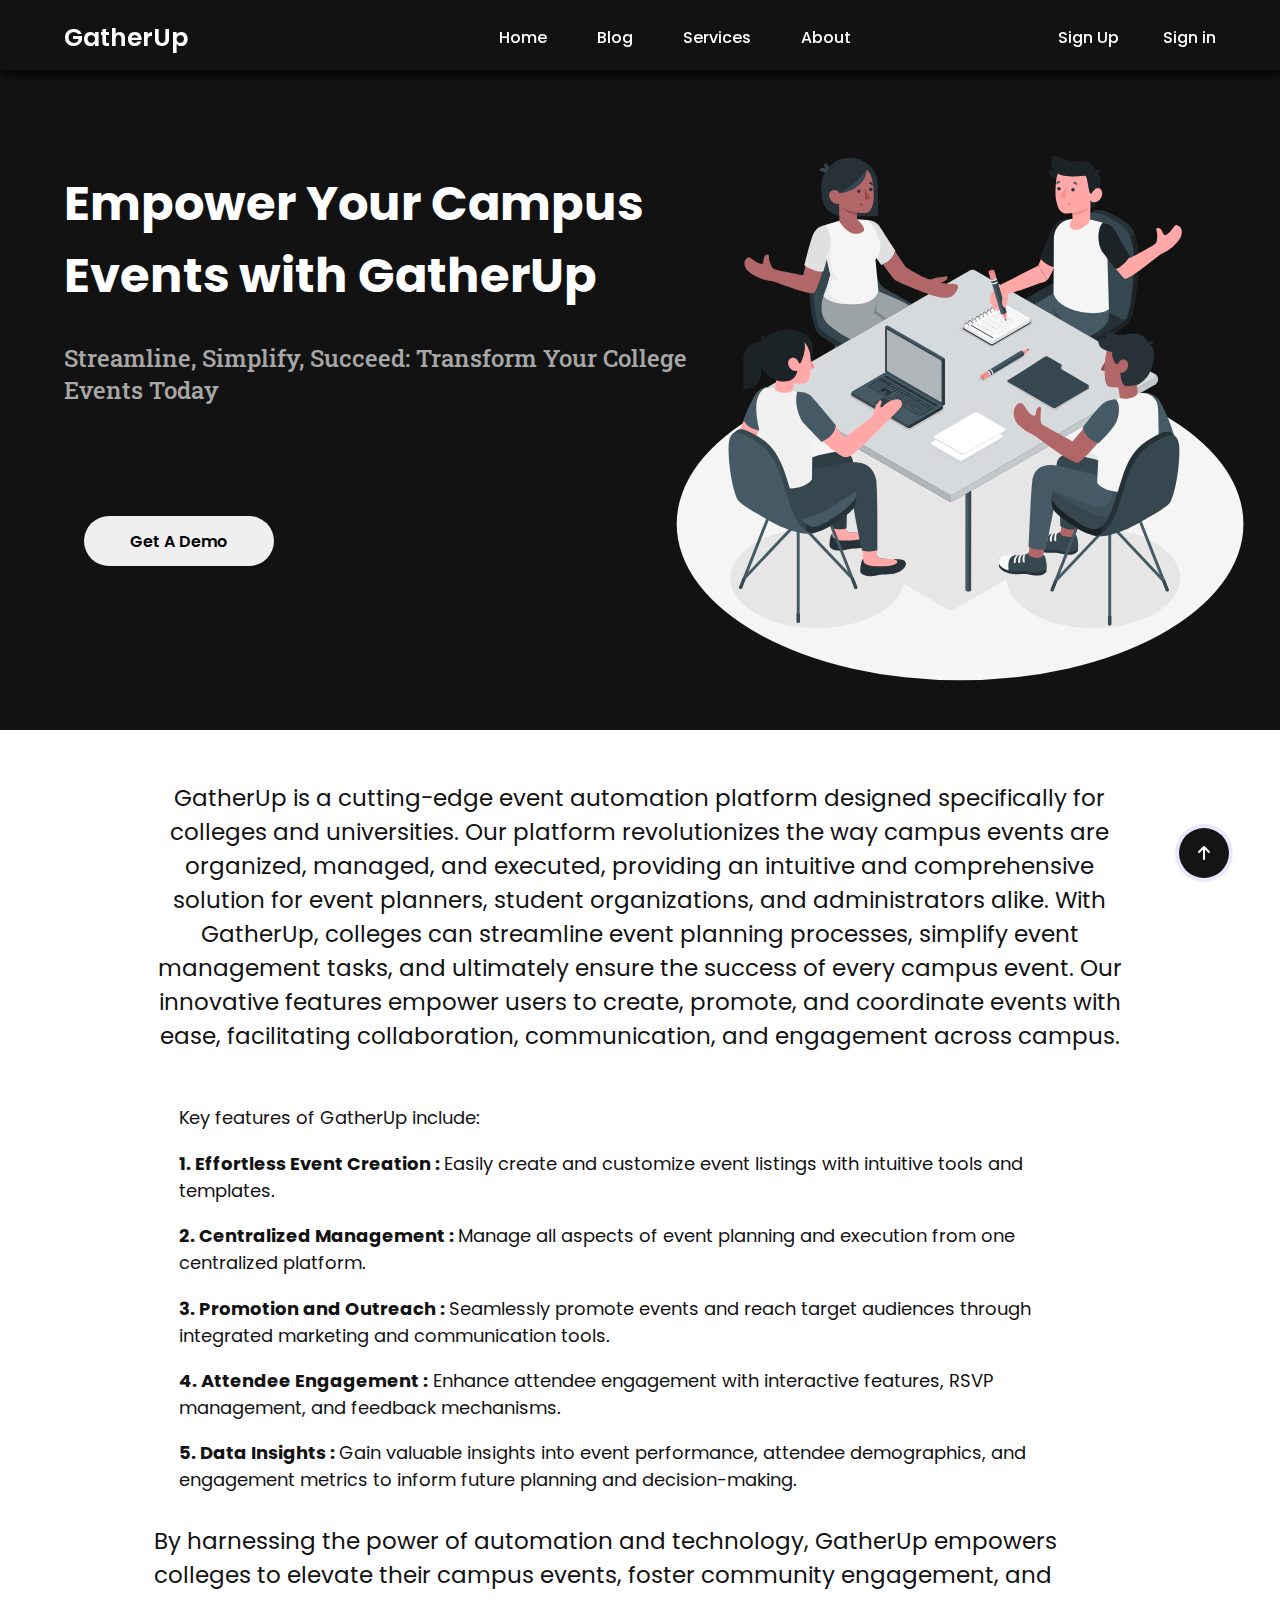
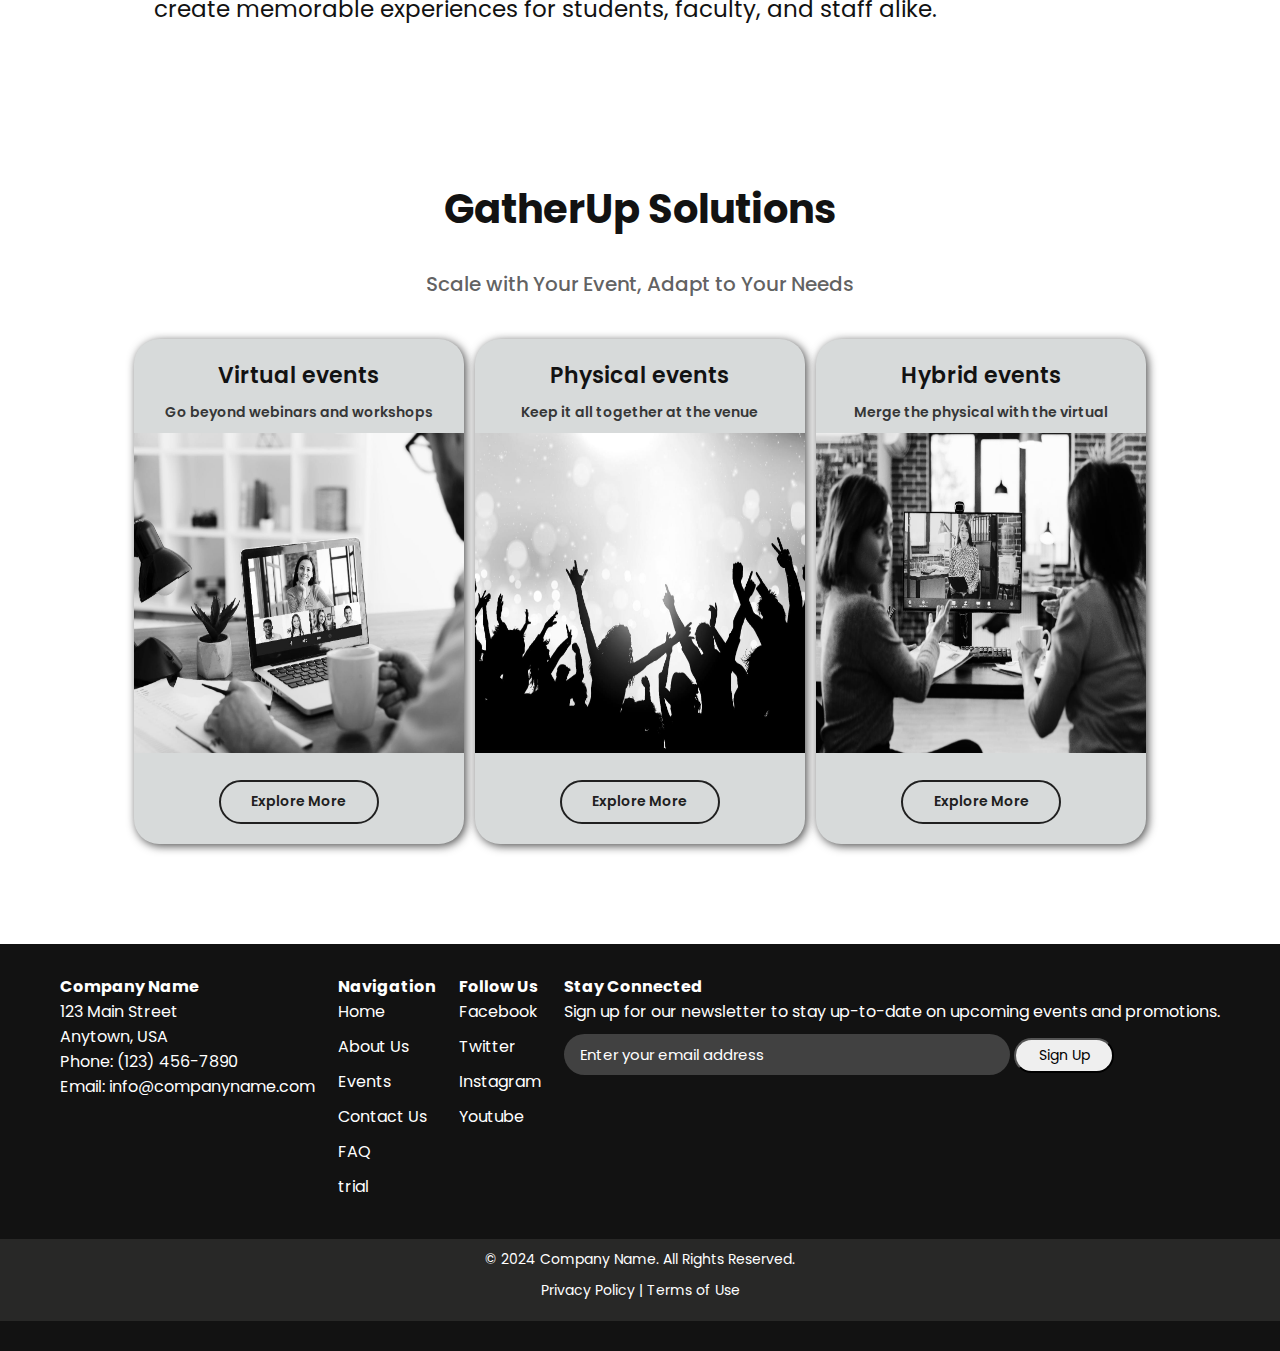
==== index.html @ 99adda95 "code" ====
<!DOCTYPE html>
<html lang="en">

<head>
    <meta charset="UTF-8">
    <meta http-equiv="X-UA-Compatible" content="IE=edge">
    <meta name="viewport" content="width=device-width, initial-scale=1.0">
    <link href='https://unpkg.com/boxicons@2.1.4/css/boxicons.min.css' rel='stylesheet'>
    <link rel="stylesheet" href="index.css">
    <title>GatherUp </title>

    <link rel="stylesheet" href="https://cdnjs.cloudflare.com/ajax/libs/font-awesome/6.5.2/css/all.min.css"
        integrity="sha512-SnH5WK+bZxgPHs44uWIX+LLJAJ9/2PkPKZ5QiAj6Ta86w+fsb2TkcmfRyVX3pBnMFcV7oQPJkl9QevSCWr3W6A=="
        crossorigin="anonymous" referrerpolicy="no-referrer" />

    <link rel="preconnect" href="https://fonts.googleapis.com">
    <link rel="preconnect" href="https://fonts.gstatic.com" crossorigin>
    <link href="https://fonts.googleapis.com/css2?family=Poetsen+One&display=swap" rel="stylesheet">
    <link rel="preconnect" href="https://fonts.googleapis.com">
    <link rel="preconnect" href="https://fonts.gstatic.com" crossorigin>
    <link href="https://fonts.googleapis.com/css2?family=Roboto+Slab:wght@100..900&display=swap" rel="stylesheet">
</head>

<body>
    <div class="wrapper">
        <nav class="nav">
            <div class="nav-logo">
                <p>GatherUp </p>
            </div>
            <div class="nav-menu" id="navMenu">
                <ul>
                    <li><a href="#" class="link">Home</a></li>
                    <li><a href="#" class="link">Blog</a></li>
                    <li><a href="#" class="link">Services</a></li>
                    <li><a href="#" class="link">About</a></li>

                    <li class="mob_li"> <a href="registraion.html" class="mob_li_a">Sign Up</a></li>
                    <li class="mob_li"><a href="signin.html" class="mob_li_a">Sign in</a></li>
                    <!-- <li class="mob_li logmobaft"><a href="" class="mob_li_a">Sign out</a></li> -->
                </ul>

            </div>
            <div class="nav-button logbf">

                <a href="registraion.html"><button class="btn" id="registerBtn harsh">Sign Up</button></a>
                <a href="signin.html"><button class="btn" id="registerBtn harsh">Sign in</button></a>
            </div>
            <div class=" logaft lap">
                <button class="Btnout">

                    <div class="sign"><svg viewBox="0 0 512 512">
                            <path
                                d="M377.9 105.9L500.7 228.7c7.2 7.2 11.3 17.1 11.3 27.3s-4.1 20.1-11.3 27.3L377.9 406.1c-6.4 6.4-15 9.9-24 9.9c-18.7 0-33.9-15.2-33.9-33.9l0-62.1-128 0c-17.7 0-32-14.3-32-32l0-64c0-17.7 14.3-32 32-32l128 0 0-62.1c0-18.7 15.2-33.9 33.9-33.9c9 0 17.6 3.6 24 9.9zM160 96L96 96c-17.7 0-32 14.3-32 32l0 256c0 17.7 14.3 32 32 32l64 0c17.7 0 32 14.3 32 32s-14.3 32-32 32l-64 0c-53 0-96-43-96-96L0 128C0 75 43 32 96 32l64 0c17.7 0 32 14.3 32 32s-14.3 32-32 32z">
                            </path>
                        </svg></div>

                    <div class="text">Logout</div>
                </button>

            </div>
            <div class="nav-menu-btn">
                <i class="bx bx-menu" onclick="myMenuFunction()"></i>
            </div>

        </nav>

        <div class="landing_page">
            <!-- <h1 class="headimg_main1"> GatherUp .</h1> -->
            <h2 class="headimg_main2">Empower Your Campus Events with GatherUp</h2>
            <p class="para_main">Streamline, Simplify, Succeed: Transform Your College Events Today</p>
            <a href="https://calendly.com/dixitharshraj512/30min"><button class="btn-hover color-8 "> Get A
                    Demo</button></a>
            <!-- <a href="contact.html"><button class="btn-hover2nd color-8 lap">Contact Us</button></a> -->
        </div>

        <div class="illustration">
            <!-- <img src="images\Work anniversary-rafiki.svg" alt="" width="640px"> -->
            <!-- <img src="images\Office management-bro.svg" alt="" width="540px"> -->
            <!-- <img src="images\Meeting2-amico.svg" alt=""> -->
             <svg class="animated" id="freepik_stories-meeting" xmlns="http://www.w3.org/2000/svg" viewBox="0 0 500 500" version="1.1" xmlns:xlink="http://www.w3.org/1999/xlink" xmlns:svgjs="http://svgjs.com/svgjs"><style>svg#freepik_stories-meeting:not(.animated) .animable {opacity: 0;}svg#freepik_stories-meeting.animated #freepik--Floor--inject-55 {animation: 1s 1 forwards cubic-bezier(.36,-0.01,.5,1.38) lightSpeedRight;animation-delay: 0s;}svg#freepik_stories-meeting.animated #freepik--Shadows--inject-55 {animation: 1s 1 forwards cubic-bezier(.36,-0.01,.5,1.38) lightSpeedLeft;animation-delay: 0s;}svg#freepik_stories-meeting.animated #freepik--Characters--inject-55 {animation: 1s 1 forwards cubic-bezier(.36,-0.01,.5,1.38) lightSpeedRight;animation-delay: 0s;}            @keyframes lightSpeedRight {              from {                transform: translate3d(50%, 0, 0) skewX(-20deg);                opacity: 0;              }              60% {                transform: skewX(10deg);                opacity: 1;              }              80% {                transform: skewX(-2deg);              }              to {                opacity: 1;                transform: translate3d(0, 0, 0);              }            }                    @keyframes lightSpeedLeft {              from {                transform: translate3d(-50%, 0, 0) skewX(20deg);                opacity: 0;              }              60% {                transform: skewX(-10deg);                opacity: 1;              }              80% {                transform: skewX(2deg);              }              to {                opacity: 1;                transform: translate3d(0, 0, 0);              }            }        </style><g id="freepik--Floor--inject-55" class="animable" style="transform-origin: 250.05px 342.43px;"><ellipse id="freepik--floor--inject-55" cx="250.05" cy="342.43" rx="236.13" ry="130.32" style="fill: rgb(245, 245, 245); transform-origin: 250.05px 342.43px;" class="animable"></ellipse></g><g id="freepik--Shadows--inject-55" class="animable" style="transform-origin: 246.105px 328.148px;"><ellipse id="freepik--Shadow--inject-55" cx="361.15" cy="387.49" rx="72.37" ry="41.78" style="fill: rgb(230, 230, 230); transform-origin: 361.15px 387.49px;" class="animable"></ellipse><ellipse id="freepik--shadow--inject-55" cx="131.06" cy="387.49" rx="72.37" ry="41.78" style="fill: rgb(230, 230, 230); transform-origin: 131.06px 387.49px;" class="animable"></ellipse><path id="freepik--shadow--inject-55" d="M90,327.15,240.4,414a4.68,4.68,0,0,0,4.19,0L413,316.82a1.28,1.28,0,0,0,0-2.42L262.54,227.52a4.66,4.66,0,0,0-4.18,0L90,324.73A1.28,1.28,0,0,0,90,327.15Z" style="fill: rgb(230, 230, 230); transform-origin: 251.5px 320.76px;" class="animable"></path></g><g id="freepik--Characters--inject-55" class="animable" style="transform-origin: 245.988px 231.407px;"><g id="freepik--character-4--inject-55" class="animable" style="transform-origin: 347.758px 155.656px;"><g id="freepik--Boy--inject-55" class="animable" style="transform-origin: 329.625px 178.207px;"><path d="M343.58,265.14a1.21,1.21,0,0,0,1.21-1.21v-77.4a1.21,1.21,0,1,0-2.41,0v77.4A1.21,1.21,0,0,0,343.58,265.14Z" style="fill: rgb(69, 90, 100); transform-origin: 343.585px 225.175px;" id="elazxbsn7rw6" class="animable"></path><path d="M295.69,237a1.21,1.21,0,0,0,1.12-.76l23.74-60.08a1.2,1.2,0,1,0-2.24-.88l-23.74,60.08a1.21,1.21,0,0,0,.68,1.56A1.32,1.32,0,0,0,295.69,237Z" style="fill: rgb(69, 90, 100); transform-origin: 307.562px 205.756px;" id="elj5t6dj3sth" class="animable"></path><path d="M298.54,229.75a1.22,1.22,0,0,0,.88-.38l44.16-46.74,44.09,46.54a1.19,1.19,0,0,0,1.7.05,1.21,1.21,0,0,0,.05-1.7l-45-47.47a1.22,1.22,0,0,0-.88-.37h0a1.18,1.18,0,0,0-.87.37l-45,47.67a1.21,1.21,0,0,0,.87,2Z" style="fill: rgb(69, 90, 100); transform-origin: 343.56px 204.715px;" id="elky1923tlbq7" class="animable"></path><path d="M391.47,237a1.32,1.32,0,0,0,.44-.08,1.2,1.2,0,0,0,.68-1.56l-23.73-60.08a1.2,1.2,0,1,0-2.24.88l23.73,60.08A1.21,1.21,0,0,0,391.47,237Z" style="fill: rgb(69, 90, 100); transform-origin: 379.605px 205.758px;" id="elbvixs7ues1q" class="animable"></path><path d="M297.33,227.89l-3.14,8.28a.76.76,0,0,0,0,.21v.15a1,1,0,0,0,.47.53,2.14,2.14,0,0,0,1.91,0,.88.88,0,0,0,.38-.39v0l0-.11,2.91-7.77Z" style="fill: rgb(55, 71, 79); transform-origin: 297.021px 232.587px;" id="eltzju0zbjk9" class="animable"></path><path d="M389.84,227.89l3.13,8.28a.76.76,0,0,1,0,.21.38.38,0,0,1,0,.15,1,1,0,0,1-.47.53,2.14,2.14,0,0,1-1.91,0,.85.85,0,0,1-.37-.39v0l0-.11-2.91-7.77Z" style="fill: rgb(55, 71, 79); transform-origin: 390.144px 232.587px;" id="ely52tvaosvxn" class="animable"></path><path d="M342.19,257.94v6.85a.71.71,0,0,0,.41.57,2.18,2.18,0,0,0,2,0,.71.71,0,0,0,.41-.57v-6.85A2.92,2.92,0,0,0,342.19,257.94Z" style="fill: rgb(55, 71, 79); transform-origin: 343.6px 261.59px;" id="elmxd1rcgs7v8" class="animable"></path><path d="M289.75,167.45c0-2.15,1.89-4.45,5.89-7,7.38-4.79,28.86-16.78,39.18-22.5a.12.12,0,0,1,.09-.09c7.95-4.82,10.36-25.4,15.86-42.85,1.87-6,4.17-9.31,6.89-10.89.65-.38,3-1.69,3.56-2,5.4-3.23,12.48.65,21.3,5.48C390.65,92,397,97.69,398.27,112.8c.78,9.2,0,26.77-1.83,40.1v0c-2.71,22.26-6,22.3-10.85,26-8.3,6.41-27,15.42-34.85,18.52-14.29,5.62-26-3-34.66-7.34a202.43,202.43,0,0,1-23-13.66c-2.18-1.58-3.31-3.18-3.28-4.86C289.77,170.89,289.75,168.15,289.75,167.45Z" style="fill: rgb(55, 71, 79); transform-origin: 344.16px 140.099px;" id="el0fq897b5gmr7" class="animable"></path><g id="eltx9dycazjj9"><path d="M289.75,167.45c0-2.15,1.89-4.45,5.89-7,7.38-4.79,28.86-16.78,39.18-22.5a.12.12,0,0,1,.09-.09c7.95-4.82,10.36-25.4,15.86-42.85,1.87-6,4.17-9.31,6.89-10.89.65-.38,3-1.69,3.56-2,5.4-3.23,12.48.65,21.3,5.48C390.65,92,397,97.69,398.27,112.8c.78,9.2,0,26.77-1.83,40.1v0c-2.71,22.26-6,22.3-10.85,26-8.3,6.41-27,15.42-34.85,18.52-14.29,5.62-26-3-34.66-7.34a202.43,202.43,0,0,1-23-13.66c-2.18-1.58-3.31-3.18-3.28-4.86C289.77,170.89,289.75,168.15,289.75,167.45Z" style="opacity: 0.5; transform-origin: 344.16px 140.099px;" class="animable"></path></g><path d="M316.09,185.94a202.43,202.43,0,0,1-23-13.66c-5-3.59-4.5-7.27,2.6-11.87,9.85-6.4,44.85-25.64,44.85-25.64s50.79,30,48.61,35.51-28.45,19.1-38.35,23C336.46,198.9,324.79,190.24,316.09,185.94Z" style="fill: rgb(55, 71, 79); transform-origin: 339.498px 164.944px;" id="elb2kj4dbxeow" class="animable"></path><g id="eluvkxojl1vkk"><g style="opacity: 0.3; transform-origin: 339.498px 164.944px;" class="animable"><path d="M316.09,185.94a202.43,202.43,0,0,1-23-13.66c-5-3.59-4.5-7.27,2.6-11.87,9.85-6.4,44.85-25.64,44.85-25.64s50.79,30,48.61,35.51-28.45,19.1-38.35,23C336.46,198.9,324.79,190.24,316.09,185.94Z" id="elk3fvan8csn8" class="animable" style="transform-origin: 339.498px 164.944px;"></path></g></g><path d="M358,83.89c5.34-2.8,12.29,1,20.89,5.72,5.5,3,10.19,6.59,13,13.29l3.63-2.1c-2.85-6.67-7.53-10.24-13-13.25-8.82-4.83-15.9-8.71-21.3-5.48Z" style="fill: rgb(55, 71, 79); transform-origin: 376.76px 91.8919px;" id="elhs3wp57u99j" class="animable"></path><g id="els09fukevqp"><path d="M358,83.89c5.34-2.8,12.29,1,20.89,5.72,5.5,3,10.19,6.59,13,13.29l3.63-2.1c-2.85-6.67-7.53-10.24-13-13.25-8.82-4.83-15.9-8.71-21.3-5.48Z" style="opacity: 0.3; transform-origin: 376.76px 91.8919px;" class="animable"></path></g><path d="M378.87,89.61c-13.2-7.22-22.52-12.36-28.1,5.36-5.5,17.45-7.91,38-15.86,42.85,0,0-2.42.21,17.34,15.14,6.29,4.75,13.92,8.64,18.93,11.63,9.82,5.85,15.77,8.2,16.72,7.42,5.19-4.31,8-42,6.72-57.15S387,94.06,378.87,89.61Z" style="fill: rgb(55, 71, 79); transform-origin: 364.872px 127.546px;" id="el8c9iemmaz7o" class="animable"></path><rect x="312.26" y="245.22" width="9.45" height="16.17" style="fill: rgb(255, 168, 167); transform-origin: 316.985px 253.305px;" id="elsvq2tzk3uf" class="animable"></rect><polygon points="295.68 249.77 286.23 250.09 285.76 232.98 295.2 232.65 295.68 249.77" style="fill: rgb(255, 168, 167); transform-origin: 290.72px 241.37px;" id="el4vyo6cvu9ad" class="animable"></polygon><path d="M286.13,247.18c-.49,0-.89.71-2,1.88-1.31,1.42-4.23,2.9-6.34,3.95-3.54,1.77-12.8,4.15-15.91,5.55-2,.88-1.46,3.9,1.3,5.6,2.05,1.26,8.6,2.49,14.43,1.18,3.17-.71,8-2.91,10.37-3.28,2.58-.41,7.35-.91,9.28-2.24s1.16-4.17.61-6.61c-.6-2.67-1.45-6.75-2.33-6.57l0,.84c-1.14,1.72-6.92,2.43-9.42,1.16Z" style="fill: rgb(38, 50, 56); transform-origin: 279.587px 256.268px;" id="elksgaqcgg2zl" class="animable"></path><path d="M312.26,256.81c-.5,0-.9.71-2,1.88-1.31,1.42-4.23,2.9-6.34,3.95-3.54,1.77-12.8,4.15-15.91,5.55-1.95.88-1.46,3.9,1.3,5.6,2.05,1.26,8.6,2.49,14.43,1.18,3.17-.71,8-2.91,10.37-3.28,2.58-.41,7.35-.91,9.28-2.24s1.16-4.17.61-6.61c-.59-2.67-1.45-6.75-2.33-6.56l0,.83c-1.14,1.72-6.92,2.43-9.41,1.16Z" style="fill: rgb(38, 50, 56); transform-origin: 305.728px 265.902px;" id="els1v3ft14e69" class="animable"></path><path d="M374.14,163.41c.54,11.38-.79,14.86-19.7,24.6-9.42,4.85-25.86,13.42-25.86,13.42s.73,3.66.83,14.12c.09,9.21-7.19,37.76-7.19,37.76s-7.69,4-10.78,0c0,0-.11-21.05,0-32.72.17-18.56-.8-23.59,0-27,.57-2.4,19.14-18.69,19.14-18.69l5-3.15-30.93,19.66s-.63,9-1.52,14.63C301,219.24,295.68,241,295.68,241s-6.88,3.08-10.29.42c0,0-.71-53.33-.71-57.81,0-6.81,10.94-14.47,35.95-29.25,5.33-3.15,12.45-6.63,12.45-6.63Z" style="fill: rgb(69, 90, 100); transform-origin: 329.455px 201.409px;" id="elxxghdajf7a" class="animable"></path><path d="M335.54,171.77S331,169.52,327,161a21.65,21.65,0,0,0,2.77,8.75c1.8,2.82-25.16,21.69-25.16,21.69Z" style="fill: rgb(55, 71, 79); transform-origin: 320.075px 176.22px;" id="el8jn8i3g5rrj" class="animable"></path></g><path d="M326.86,99c-2.54,5.38-11.49,28.05-11.49,28.05l7.27,12.33c2.72-2.26,10.22-20.77,11.14-22.2,2.47-3.84,6.86-28.52,6.86-28.52C331.4,89,329.44,93.52,326.86,99Z" style="fill: rgb(255, 168, 167); transform-origin: 328.005px 114.02px;" id="el2qmpjn6wosd" class="animable"></path><path d="M349.23,89.87a14.47,14.47,0,0,0-5.45-1.51c-8-1-12.72,1.53-15.55,6.08-3.77,6.07-11.3,26.42-11.3,26.42s4.57,7,13.21,8l13.38-23.08Z" style="fill: rgb(55, 71, 79); transform-origin: 333.08px 108.502px;" id="elzsuhwom9kk" class="animable"></path><g id="el3kemaamvgbe"><g style="opacity: 0.5; transform-origin: 333.08px 108.502px;" class="animable"><path d="M349.23,89.87a14.47,14.47,0,0,0-5.45-1.51c-8-1-12.72,1.53-15.55,6.08-3.77,6.07-11.3,26.42-11.3,26.42s4.57,7,13.21,8l13.38-23.08Z" id="elrz87ipmn6j9" class="animable" style="transform-origin: 333.08px 108.502px;"></path></g></g><path d="M358.54,88.8c1.11.27,10.32,2.42,14.38,3.8v31.11l1.22,39.7c-6.7,7.29-42,2.69-46.13-12.8,0,0,.22-37.76.22-45.2s4.14-16.38,15.55-17Z" style="fill: rgb(245, 245, 245); transform-origin: 351.075px 127.601px;" id="elr8ndgshij7t" class="animable"></path><path d="M366,52.19a4.9,4.9,0,0,0-2.63-1.41l3.43-1.85a2.76,2.76,0,0,0-3.8-1.25,3,3,0,0,0-1.28,3.79l-1.2,13.33-1.13-.11-.47,7.75-.13,6.45c3.11-.08,5.43-3.13,7.21-13.55C367.4,57.47,367.77,54,366,52.19Z" style="fill: rgb(55, 71, 79); transform-origin: 362.991px 63.1208px;" id="elz6xsbfp4kd" class="animable"></path><g id="eltk1vxs2y5o9"><path d="M366,52.19a4.9,4.9,0,0,0-2.63-1.41l3.43-1.85a2.76,2.76,0,0,0-3.8-1.25,3,3,0,0,0-1.28,3.79l-1.2,13.33-1.13-.11-.47,7.75-.13,6.45c3.11-.08,5.43-3.13,7.21-13.55C367.4,57.47,367.77,54,366,52.19Z" style="opacity: 0.5; transform-origin: 362.991px 63.1208px;" class="animable"></path></g><path d="M325.65,47.72c-1.71-1-2.16,1-1.22,2.66a8,8,0,0,0,6.49,4.32c.05-.24,1.6-4.36,1.6-4.36l-3.37-1.9A8.69,8.69,0,0,1,325.65,47.72Z" style="fill: rgb(55, 71, 79); transform-origin: 328.234px 51.0759px;" id="elx9a7no00ybg" class="animable"></path><g id="elmyeyx2hl1s"><path d="M325.65,47.72c-1.71-1-2.16,1-1.22,2.66a8,8,0,0,0,6.49,4.32c.05-.24,1.6-4.36,1.6-4.36l-3.37-1.9A8.69,8.69,0,0,1,325.65,47.72Z" style="opacity: 0.5; transform-origin: 328.234px 51.0759px;" class="animable"></path></g><path d="M359.13,66c.83.5,2-1.1,3-2.17s4.36-2.53,6,1-1.47,8.31-4.1,9.14c-4.54,1.42-5.22-1.49-5.22-1.49l-.34,16.36s-3,7.26-11,8.35-6.39-5.54-3.75-8.79l0-5a28.71,28.71,0,0,1-6.12.31c-3.33-.52-5.43-3.15-6.44-6.76-1.62-5.79-2.24-10.47-.86-21.88,1.51-12.49,16-12.62,23.89-7.68S359.13,66,359.13,66Z" style="fill: rgb(255, 168, 167); transform-origin: 349.062px 70.8321px;" id="elaytqxi3oqao" class="animable"></path><path d="M359.13,67.38c.42,0,2-2.63,3-3.57,1.43-1.3-.42-13.1-.42-13.1s1.45-4.47-1.38-7.44-8.31-2.47-12.32-2.61a36,36,0,0,1-14.34-2.88c-5.69-2.47-6.12-2.76-6.82-.26s-1,8.22,2.42,12.06l2.83,1s1.53,1.36,6.84,2,13.58-.12,14.71-.28c1.54-.21,1.87,1.29,2.7,5.36C357.12,61.28,357.73,67.35,359.13,67.38Z" style="fill: rgb(55, 71, 79); transform-origin: 344.538px 51.5803px;" id="elf47ksiyfbq" class="animable"></path><g id="elut0a2dus3ff"><path d="M359.13,67.38c.42,0,2-2.63,3-3.57,1.43-1.3-.42-13.1-.42-13.1s1.45-4.47-1.38-7.44-8.31-2.47-12.32-2.61a36,36,0,0,1-14.34-2.88c-5.69-2.47-6.12-2.76-6.82-.26s-1,8.22,2.42,12.06l2.83,1s1.53,1.36,6.84,2,13.58-.12,14.71-.28c1.54-.21,1.87,1.29,2.7,5.36C357.12,61.28,357.73,67.35,359.13,67.38Z" style="opacity: 0.5; transform-origin: 344.538px 51.5803px;" class="animable"></path></g><path d="M343.8,83.39s7.44-1.5,10-2.89a8.55,8.55,0,0,0,3.6-3.56,11.81,11.81,0,0,1-2,4.2c-1.91,2.43-11.6,4.23-11.6,4.23Z" style="fill: rgb(242, 143, 143); transform-origin: 350.6px 81.155px;" id="elk4hjnir3iw" class="animable"></path><path d="M342.67,64.05a1.49,1.49,0,1,0,1.49-1.55A1.52,1.52,0,0,0,342.67,64.05Z" style="fill: rgb(38, 50, 56); transform-origin: 344.159px 63.99px;" id="elk0jotblh1" class="animable"></path><path d="M344.25,58.42l3.19,1.76a1.91,1.91,0,0,0-.74-2.54A1.78,1.78,0,0,0,344.25,58.42Z" style="fill: rgb(69, 90, 100); transform-origin: 345.954px 58.8015px;" id="elm56fzbo2nhd" class="animable"></path><path d="M342.47,74.35l-3.41,1.28a1.79,1.79,0,0,0,2.32,1.13A1.91,1.91,0,0,0,342.47,74.35Z" style="fill: rgb(242, 143, 143); transform-origin: 340.82px 75.6098px;" id="elaxnzpgz2547" class="animable"></path><path d="M330.69,59.66l2.91-2.24a1.76,1.76,0,0,0-2.53-.39A1.94,1.94,0,0,0,330.69,59.66Z" style="fill: rgb(69, 90, 100); transform-origin: 331.97px 58.1595px;" id="elfqj19dtjba6" class="animable"></path><path d="M331,63.14a1.49,1.49,0,1,0,1.49-1.55A1.52,1.52,0,0,0,331,63.14Z" style="fill: rgb(38, 50, 56); transform-origin: 332.489px 63.08px;" id="eltv3p3mi5wyc" class="animable"></path><polygon points="338.36 62.21 337.87 71.18 333.19 69.58 338.36 62.21" style="fill: rgb(242, 143, 143); transform-origin: 335.775px 66.695px;" id="elj36vj7eppv9" class="animable"></polygon><path d="M369.55,91.93s5.94,1,8.67,6.42c1.64,3.23,7,11.65,10.34,17.32l3.1,5.31S412,110.2,413.13,108.79s1.07-4.27,1.24-5.81c.29-2.57-.65-4.79-.79-5.71-.28-2,2.56-1.52,3.46-.74a8.51,8.51,0,0,1,1.46,2.12c.44.74,1.27,3.13,2.11,3.28.66.12,2-.82,2.51-1.23,2.24-1.68,3.62-4,5.33-6.16a3.15,3.15,0,0,1,1.23-1.07,3,3,0,0,1,2.5.66A5.73,5.73,0,0,1,434,95.76a5.19,5.19,0,0,1,.62,1.63c.89,3.89-1.08,7.18-3.44,10.12a35.42,35.42,0,0,1-8.32,7.36c-1.85,1.21-4.3,2.28-6.39,3.42S390.23,140,387,137.87c-1.3-.89-5.3-5.88-9.17-10.59a71,71,0,0,1-6.95-10C362.13,109.49,369.55,91.93,369.55,91.93Z" style="fill: rgb(255, 168, 167); transform-origin: 400.726px 114.977px;" id="el4skiqmfawzn" class="animable"></path><path d="M368.14,114.92c-4.75-9.34-2.48-20.31.89-23.48,8.57,1.47,9.63,5.87,14,13.54,6.32,11.14,8.78,14.51,8.78,14.51-2.14,2.86-8.33,10.16-12.51,10.39Z" style="fill: rgb(55, 71, 79); transform-origin: 378.62px 110.66px;" id="elj2hxat2qbxp" class="animable"></path><g id="elzyyb51n8v7c"><g style="opacity: 0.5; transform-origin: 378.62px 110.66px;" class="animable"><path d="M368.14,114.92c-4.75-9.34-2.48-20.31.89-23.48,8.57,1.47,9.63,5.87,14,13.54,6.32,11.14,8.78,14.51,8.78,14.51-2.14,2.86-8.33,10.16-12.51,10.39Z" id="eleiequfq09k" class="animable" style="transform-origin: 378.62px 110.66px;"></path></g></g></g><g id="freepik--character-3--inject-55" class="animable" style="transform-origin: 155.06px 155.895px;"><g id="freepik--Girl--inject-55" class="animable" style="transform-origin: 181.6px 181.902px;"><path d="M178.37,265.6a1.21,1.21,0,0,1-1.2-1.21V187a1.21,1.21,0,0,1,2.41,0v77.4A1.21,1.21,0,0,1,178.37,265.6Z" style="fill: rgb(69, 90, 100); transform-origin: 178.375px 225.75px;" id="elgdawcaxzigi" class="animable"></path><path d="M226.27,237.42a1.19,1.19,0,0,1-1.12-.76l-23.74-60.07a1.21,1.21,0,1,1,2.24-.89l23.73,60.08a1.19,1.19,0,0,1-.67,1.56A1.17,1.17,0,0,1,226.27,237.42Z" style="fill: rgb(69, 90, 100); transform-origin: 214.374px 206.127px;" id="el77vpvfhxvtd" class="animable"></path><path d="M223.41,230.21a1.2,1.2,0,0,1-.87-.38l-44.17-46.74-44.08,46.54a1.2,1.2,0,0,1-1.75-1.65l45-47.47a1.19,1.19,0,0,1,.87-.37h0a1.17,1.17,0,0,1,.87.38l45,47.66a1.21,1.21,0,0,1-.88,2Z" style="fill: rgb(69, 90, 100); transform-origin: 178.393px 205.175px;" id="eljix91lg1wg" class="animable"></path><path d="M130.48,237.42a1.17,1.17,0,0,1-.44-.08,1.2,1.2,0,0,1-.68-1.56L153.1,175.7a1.21,1.21,0,1,1,2.24.89L131.6,236.66A1.19,1.19,0,0,1,130.48,237.42Z" style="fill: rgb(69, 90, 100); transform-origin: 142.373px 206.127px;" id="elb28fpbrn5tq" class="animable"></path><path d="M224.63,228.35l3.14,8.28a.78.78,0,0,1,0,.22V237a1.05,1.05,0,0,1-.48.52,2.14,2.14,0,0,1-1.91,0,.9.9,0,0,1-.37-.39v0l0-.11-2.91-7.76Z" style="fill: rgb(55, 71, 79); transform-origin: 224.939px 233.047px;" id="el5d1mk1504nv" class="animable"></path><path d="M132.12,228.35,129,236.63a.78.78,0,0,0,0,.22V237a1.05,1.05,0,0,0,.48.52,2.14,2.14,0,0,0,1.91,0,.9.9,0,0,0,.37-.39v0l0-.11,2.91-7.76Z" style="fill: rgb(55, 71, 79); transform-origin: 131.831px 233.047px;" id="ely64ufykt0s" class="animable"></path><path d="M179.76,258.4v6.85a.69.69,0,0,1-.4.57,2.2,2.2,0,0,1-2,0,.69.69,0,0,1-.4-.57V258.4A3,3,0,0,1,179.76,258.4Z" style="fill: rgb(55, 71, 79); transform-origin: 178.36px 262.057px;" id="eli69i81l45i9" class="animable"></path><path d="M232.2,175.77c0-2.15-1.89-4.45-5.88-7-7.38-4.79-28.86-16.78-39.19-22.5a.11.11,0,0,0-.08-.09c-8-4.82-10.36-25.4-15.86-42.85-1.88-6-4.17-9.31-6.9-10.9-.64-.37-3-1.68-3.55-2-5.4-3.23-12.48.65-21.3,5.48-8.13,4.45-14.48,10.14-15.76,25.25-.77,9.2,0,26.77,1.84,40.1v0c2.71,22.26,6,22.3,10.85,26,8.29,6.41,27,15.42,34.85,18.52,14.28,5.62,26-3,34.65-7.34a202.74,202.74,0,0,0,23.06-13.66c2.18-1.58,3.3-3.18,3.28-4.86C232.19,179.21,232.21,176.47,232.2,175.77Z" style="fill: rgb(38, 50, 56); transform-origin: 177.797px 148.434px;" id="el6gsr5u572f7" class="animable"></path><path d="M205.86,194.26a202.74,202.74,0,0,0,23.06-13.66c5-3.59,4.49-7.27-2.6-11.87-9.86-6.4-44.86-25.64-44.86-25.64s-50.79,30-48.6,35.51,28.45,19.1,38.35,23C185.49,207.22,197.17,198.55,205.86,194.26Z" style="fill: rgb(55, 71, 79); transform-origin: 182.51px 173.264px;" id="el8xj0auynyzm" class="animable"></path><path d="M164,92.21c-5.35-2.8-12.3,1-20.89,5.72-5.5,3-10.2,6.59-13.05,13.28l-3.62-2.09c2.85-6.67,7.53-10.24,13-13.25,8.82-4.83,15.9-8.71,21.3-5.48Z" style="fill: rgb(69, 90, 100); transform-origin: 145.22px 100.207px;" id="el5hm9b0mmve7" class="animable"></path><path d="M143.09,97.93c13.2-7.22,22.51-12.36,28.1,5.36,5.5,17.45,7.91,38,15.86,42.85,0,0,2.42.21-17.34,15.14-6.29,4.75-13.92,8.64-18.93,11.63-9.82,5.85-15.78,8.2-16.72,7.42-5.19-4.31-8-42-6.72-57.15S135,102.38,143.09,97.93Z" style="fill: rgb(55, 71, 79); transform-origin: 157.088px 135.866px;" id="el3t2nrmtqy3" class="animable"></path><path d="M193.63,222.15c-.78.67-1.68,1.45-1.68,2.39a9.46,9.46,0,0,0,2,5.55c1.73,2.32,2.6,6.48,2.68,9.26s-.38,9.79,2.81,12.89,11.47,5.35,12,.25-7.53-25.71-7.53-25.71Z" style="fill: rgb(38, 50, 56); transform-origin: 201.708px 238.829px;" id="eliob9he9ckj" class="animable"></path><path d="M198,225.91a75,75,0,0,1,2.28,11.29c.44,4.17,1.35,7.18,3.32,8.49s5.11,1.44,4.22-1.46-3.89-17.45-3.89-17.45Z" style="fill: rgb(154, 74, 77); transform-origin: 202.988px 236.245px;" id="elvsl5z3k7ik" class="animable"></path><path d="M182.12,148.65s18.76,7.09,26.37,12.23,11.57,8.73,12.81,12.38c1.32,3.86.56,9.11-4.07,22.79-1,3-6.85,21.88-6.85,21.88l-13.64-32L174,168.88Z" style="fill: rgb(55, 71, 79); transform-origin: 197.94px 183.29px;" id="eluju4eubatr" class="animable"></path><g id="el4b3kcbmnq1"><path d="M182.12,148.65s18.76,7.09,26.37,12.23,11.57,8.73,12.81,12.38c1.32,3.86.56,9.11-4.07,22.79-1,3-6.85,21.88-6.85,21.88l-13.64-32L174,168.88Z" style="fill: rgb(255, 255, 255); opacity: 0.5; transform-origin: 197.94px 183.29px;" class="animable"></path></g><path d="M210,252.74c-.73.38-.81,2.07-.87,3.31s-1.12,2.78.48,4.87,4.61,2.57,6.79,5.42,3.57,6.92,10.27,8,11.62-1.42,12.75-3.46-.09-3.85-4.46-6c-4.63-2.32-6-3-6-3Z" style="fill: rgb(38, 50, 56); transform-origin: 224.274px 263.67px;" id="elits56n127gc" class="animable"></path><path d="M216.39,238.73s3.7,8.67,5.87,12.62,3.57,6.5,7.18,9.9c.79.74,2.54,2.09,3.18,2.69a1.27,1.27,0,0,1,.07,2c-1.3,1.52-7.34,2.46-11,.26s-5.64-5.6-7.89-7.45c-1.12-.92-2.17-1.81-2.95-2.46a2.77,2.77,0,0,1-1-2.56c0-.27.09-.59.14-1,.27-2-3.15-9.81-3.15-9.81Z" style="fill: rgb(177, 102, 104); transform-origin: 219.992px 253.115px;" id="elywcm4cgitpt" class="animable"></path><path d="M136.36,152.23c-2.64,7.68-3.07,17.53,3.95,24,4.67,4.29,15,11.08,23.1,14.81s20.41,9.9,22.81,10.68,2.77,2.15,2.9,6.55,2.36,11.41,8.13,19.88c6.1,8.94,9.63,14.8,9.63,14.8a10.2,10.2,0,0,0,10-3.54s-11.22-46.54-13.75-52.06S178,166.13,178,166.13a178,178,0,0,0,4.14-17.48Z" style="fill: rgb(55, 71, 79); transform-origin: 175.734px 195.908px;" id="eltnsuklug2fh" class="animable"></path><g id="el1ymh2b4jhzv"><path d="M136.36,152.23c-2.64,7.68-3.07,17.53,3.95,24,4.67,4.29,15,11.08,23.1,14.81s20.41,9.9,22.81,10.68,2.77,2.15,2.9,6.55,2.36,11.41,8.13,19.88c6.1,8.94,9.63,14.8,9.63,14.8a10.2,10.2,0,0,0,10-3.54s-11.22-46.54-13.75-52.06S178,166.13,178,166.13a178,178,0,0,0,4.14-17.48Z" style="fill: rgb(255, 255, 255); opacity: 0.5; transform-origin: 175.734px 195.908px;" class="animable"></path></g><g id="eljedqifnk98c"><path d="M207.05,190.08c-1.78-5.66-6.49-9.77-10.94-13.21-3.65-2.8-13-9.57-16.19-11.92a36,36,0,0,0,1.49-6.47s-2.18,5.21-3.43,7.65h0s22.7,15.86,25.15,21.2c1.41,3.07,5.05,19.73,8.8,32C211.54,217.45,208.73,195.46,207.05,190.08Z" style="opacity: 0.2; transform-origin: 194.955px 188.905px;" class="animable"></path></g></g><path d="M119.4,135.21S96.28,131,94.73,130s-2.37-3.82-3-5.26c-1.08-2.42-.85-4.86-1-5.81-.33-2-2.95-.68-3.59.36a8.91,8.91,0,0,0-.76,2.51c-.2.86-.26,3.44-1,3.86-.6.32-2.17-.19-2.82-.42-2.7-1-4.77-2.8-7.1-4.35a3.11,3.11,0,0,0-1.53-.65,3,3,0,0,0-2.23,1.41,5.87,5.87,0,0,0-1.26,2.15,5.08,5.08,0,0,0-.1,1.78c.34,4.06,3.28,6.65,6.49,8.78A36.07,36.07,0,0,0,87.14,139c2.18.6,4.89.89,7.28,1.35s31,12,34,9.49c1.86-1.57,3.73-7.94,5.72-13.83A169.89,169.89,0,0,0,139,117.37a30.25,30.25,0,0,0-5-18.17s-5.47,1.11-7.6,9.22c-.93,3.57-4.16,14.11-5.63,20.67-.81,3.56-1.38,6.12-1.38,6.12" style="fill: rgb(177, 102, 104); transform-origin: 104.669px 124.698px;" id="elitqnvgyyhck" class="animable"></path><path d="M141.12,114.79c3-7,1.11-18.59-2.27-21.76-8.57,1.47-10.73,5.51-13.09,13.49-3.63,12.28-5.46,20.25-5.46,20.25,2.14,2.85,11.88,6.42,15.89,5.2Z" style="fill: rgb(224, 224, 224); transform-origin: 131.459px 112.623px;" id="elvbeqj3y17n" class="animable"></path><path d="M165.14,91.38a13.4,13.4,0,0,1,7.38-2.15c3.86.25,8.27,1.61,11.09,6.15,3.78,6.07,12.57,19.41,12.57,19.41a17.34,17.34,0,0,1-11.83,11.82l-13.51-19.33Z" style="fill: rgb(224, 224, 224); transform-origin: 180.66px 107.92px;" id="elvfzxz7o9t6c" class="animable"></path><path d="M179.54,122.19c.63,5.88,2.58,26.46,2.58,26.46-3.9,10-14.48,10.59-23,10.68-10.26.12-19.92-2.58-22.72-7.05a102.79,102.79,0,0,0,5.58-17.69l-3.76-16.44s9-8.19,0-24.94l11.9-3.56,14.18-1.16,8.26.74c4.66,3.41,7.75,10.35,9.24,14.17S186.31,114.23,179.54,122.19Z" style="fill: rgb(245, 245, 245); transform-origin: 160.087px 123.912px;" id="elhsnuz384v3" class="animable"></path><path d="M140.2,141.42l.37-1.29c.92-3.32,1.37-5.54,1.37-5.54l-3.76-16.44h0l0,0,0,0,.38-.41h0c1.19-1.38,4.26-5.73,3.38-13.13h0s2.59,9.46-.77,14.38l3.18,14.25,4.59,6.68-5.57-2.19s-2,7.86-2.2,10.45c-.13,2,4.6,8.64,14.73,11.18-9.05-.4-17.1-3-19.61-7h0A97.08,97.08,0,0,0,140.2,141.42Z" style="fill: rgb(235, 235, 235); transform-origin: 146.095px 131.985px;" id="el7n6jrc7j6fp" class="animable"></path><path d="M158.14,37.19h0a23.58,23.58,0,0,1,23.58,23.58V86.13a0,0,0,0,1,0,0H152.83a18.27,18.27,0,0,1-18.27-18.27v-7.1A23.58,23.58,0,0,1,158.14,37.19Z" style="fill: rgb(38, 50, 56); transform-origin: 158.14px 61.66px;" id="elt41mnw2lfbr" class="animable"></path><path d="M149.77,66.82c20.76.22,22.58-19.46,22.58-19.46A76.82,76.82,0,0,1,149.77,66.82Z" style="fill: rgb(55, 71, 79); transform-origin: 161.06px 57.0909px;" id="elccs3onige6" class="animable"></path><path d="M140.47,44.45a3,3,0,0,0-3.9-1.94l1.37,4.5a3.15,3.15,0,0,0-1.49-1.11,3,3,0,0,0-3.87,2L138.44,50a3.35,3.35,0,0,0,.08-1.57A3.26,3.26,0,0,0,140.47,44.45Z" style="fill: rgb(55, 71, 79); transform-origin: 136.594px 46.1636px;" id="eltv9d74zcoy" class="animable"></path><path d="M172.35,47.36c2.53,1.4,5.78,7.58,5.84,20.72,0,11.14-3.49,14-5.28,14.83s-5.3.46-8.71,0l.06,5.6s6.13,5.71,5.91,8.78-7.83,4.67-12.3,1.79-8.35-8.52-8.35-8.52l-.33-15.44s-1.94,2-5.41-.87c-2.87-2.37-3.92-6.47-1.8-8.75a4.87,4.87,0,0,1,7.79,1.34s5.43.05,12.53-4.11A20.25,20.25,0,0,0,172.35,47.36Z" style="fill: rgb(177, 102, 104); transform-origin: 159.525px 73.9747px;" id="elmbumu1voch" class="animable"></path><path d="M167.09,65a1.4,1.4,0,1,1-1.51-1.34A1.44,1.44,0,0,1,167.09,65Z" style="fill: rgb(38, 50, 56); transform-origin: 165.691px 65.0569px;" id="eldepeegfwkd" class="animable"></path><path d="M166.32,75.05l3.27,1a1.67,1.67,0,0,1-2.08,1.22A1.78,1.78,0,0,1,166.32,75.05Z" style="fill: rgb(154, 74, 77); transform-origin: 167.917px 76.1916px;" id="el18vd5abmybf" class="animable"></path><path d="M177,60.35l-2.88-1.89a1.66,1.66,0,0,1,2.34-.54A1.81,1.81,0,0,1,177,60.35Z" style="fill: rgb(38, 50, 56); transform-origin: 175.689px 58.9984px;" id="eloa812mgg7" class="animable"></path><path d="M177.12,63.57a1.41,1.41,0,0,1-1.28,1.55,1.46,1.46,0,1,1,1.28-1.55Z" style="fill: rgb(38, 50, 56); transform-origin: 175.665px 63.6707px;" id="elujzakj7apoa" class="animable"></path><polygon points="170.69 63.41 170.85 72.53 175.25 71.04 170.69 63.41" style="fill: rgb(154, 74, 77); transform-origin: 172.97px 67.97px;" id="elxtet892qawb" class="animable"></polygon><path d="M164.2,82.89c-3.59-.37-11-2.29-12.24-5.17a7.54,7.54,0,0,0,2.68,3.65c2.26,1.82,9.59,3.75,9.59,3.75Z" style="fill: rgb(154, 74, 77); transform-origin: 158.095px 81.42px;" id="elzfmi6k2yi4" class="animable"></path></g><g id="freepik--Table--inject-55" class="animable" style="transform-origin: 251.485px 264.74px;"><path d="M254.46,397.42a1.14,1.14,0,0,0,.68,1,3.75,3.75,0,0,0,3.39,0,1.21,1.21,0,0,0,.71-1h0l.06-97.53-4.78.07Z" style="fill: rgb(69, 90, 100); transform-origin: 256.88px 349.357px;" id="elb59q79isohd" class="animable"></path><path d="M257.09,398.81a3.39,3.39,0,0,0,1.44-.4,1.21,1.21,0,0,0,.71-1h0l.06-97.53-2.14,0Z" style="fill: rgb(55, 71, 79); transform-origin: 258.195px 349.345px;" id="elj65jgqu3po" class="animable"></path><path d="M255.21,300.92a3.73,3.73,0,0,0,3.38,0c.94-.55,1-1.42,0-2a3.78,3.78,0,0,0-3.39,0C254.29,299.51,254.28,300.39,255.21,300.92Z" style="fill: rgb(38, 50, 56); transform-origin: 256.916px 299.922px;" id="elfjrgycetc0p" class="animable"></path><path d="M392.38,317.42a1.14,1.14,0,0,0,.68,1,3.7,3.7,0,0,0,3.38,0,1.17,1.17,0,0,0,.71-1h0l.06-97.53-4.78.07Z" style="fill: rgb(69, 90, 100); transform-origin: 394.795px 269.359px;" id="elr8zm64wg0s" class="animable"></path><path d="M395,318.81a3.17,3.17,0,0,0,1.43-.4,1.17,1.17,0,0,0,.71-1h0l.06-97.53-2.15,0Z" style="fill: rgb(55, 71, 79); transform-origin: 396.1px 269.345px;" id="el4mcvhceu80g" class="animable"></path><path d="M393.12,220.92a3.75,3.75,0,0,0,3.39,0c.94-.55.95-1.42,0-2a3.76,3.76,0,0,0-3.38,0C392.21,219.51,392.2,220.39,393.12,220.92Z" style="fill: rgb(38, 50, 56); transform-origin: 394.827px 219.922px;" id="elytfhzqgwyw8" class="animable"></path><path d="M112.88,315.25a1.12,1.12,0,0,0,.68,1,3.75,3.75,0,0,0,3.39,0,1.23,1.23,0,0,0,.71-1h0l.06-97.52-4.78.06Z" style="fill: rgb(69, 90, 100); transform-origin: 115.3px 267.192px;" id="elcu6ravslz4" class="animable"></path><path d="M115.51,316.63a3.38,3.38,0,0,0,1.44-.39,1.23,1.23,0,0,0,.71-1h0l.06-97.52-2.14,0Z" style="fill: rgb(55, 71, 79); transform-origin: 116.615px 267.175px;" id="elaetkgtohxyd" class="animable"></path><path d="M113.63,218.75a3.76,3.76,0,0,0,3.38,0c.94-.54.95-1.42,0-1.95a3.75,3.75,0,0,0-3.39,0C112.71,217.34,112.7,218.21,113.63,218.75Z" style="fill: rgb(38, 50, 56); transform-origin: 115.327px 217.773px;" id="elmn30yw5dbf8" class="animable"></path><g id="freepik--Desk--inject-55" class="animable" style="transform-origin: 251.485px 227.243px;"><path d="M87.88,232.82V232a4.63,4.63,0,0,1,2.1-3.63l168.38-97.21a4.66,4.66,0,0,1,4.18,0L413,218a4.61,4.61,0,0,1,2.09,3.62v.84a4.61,4.61,0,0,1-2.09,3.62L244.59,323.32a4.62,4.62,0,0,1-4.19,0L90,236.45A4.63,4.63,0,0,1,87.88,232.82Z" style="fill: rgb(55, 71, 79); transform-origin: 251.485px 227.244px;" id="elzea4v731" class="animable"></path><g id="el2okwtz0ek9c"><g style="opacity: 0.7; transform-origin: 251.485px 227.244px;" class="animable"><path d="M87.88,232.82V232a4.63,4.63,0,0,1,2.1-3.63l168.38-97.21a4.66,4.66,0,0,1,4.18,0L413,218a4.61,4.61,0,0,1,2.09,3.62v.84a4.61,4.61,0,0,1-2.09,3.62L244.59,323.32a4.62,4.62,0,0,1-4.19,0L90,236.45A4.63,4.63,0,0,1,87.88,232.82Z" style="fill: rgb(255, 255, 255); transform-origin: 251.485px 227.244px;" id="eln5go5m8d04" class="animable"></path></g></g><path d="M242.5,318.16v5.67a4.46,4.46,0,0,1-2.1-.5L90,236.45a4.6,4.6,0,0,1-2.09-3.62V232a4.62,4.62,0,0,1,1.7-3.35c-.75.64-.63,1.55.39,2.14L240.4,317.66A4.24,4.24,0,0,0,242.5,318.16Z" style="fill: rgb(55, 71, 79); transform-origin: 165.205px 276.24px;" id="elu8qfic03e4" class="animable"></path><g id="el9gyq1adovx"><g style="opacity: 0.6; transform-origin: 165.205px 276.24px;" class="animable"><path d="M242.5,318.16v5.67a4.46,4.46,0,0,1-2.1-.5L90,236.45a4.6,4.6,0,0,1-2.09-3.62V232a4.62,4.62,0,0,1,1.7-3.35c-.75.64-.63,1.55.39,2.14L240.4,317.66A4.24,4.24,0,0,0,242.5,318.16Z" style="fill: rgb(255, 255, 255); transform-origin: 165.205px 276.24px;" id="el23u265n9uti" class="animable"></path></g></g><path d="M90,230.78,240.4,317.65a4.62,4.62,0,0,0,4.19,0L413,220.44a1.27,1.27,0,0,0,0-2.41L262.54,131.15a4.66,4.66,0,0,0-4.18,0L90,228.36A1.28,1.28,0,0,0,90,230.78Z" style="fill: rgb(55, 71, 79); transform-origin: 251.503px 224.404px;" id="elgcaed34ojfh" class="animable"></path><g id="ela0gur6gpjib"><g style="opacity: 0.8; transform-origin: 251.503px 224.404px;" class="animable"><path d="M90,230.78,240.4,317.65a4.62,4.62,0,0,0,4.19,0L413,220.44a1.27,1.27,0,0,0,0-2.41L262.54,131.15a4.66,4.66,0,0,0-4.18,0L90,228.36A1.28,1.28,0,0,0,90,230.78Z" style="fill: rgb(255, 255, 255); transform-origin: 251.503px 224.404px;" id="elx2vyq1s7jba" class="animable"></path></g></g></g></g><g id="elzl5rrs7vs5"><path d="M207.37,264.21a4.21,4.21,0,0,1-2.08-.52l-45.65-26.35a2.48,2.48,0,0,1,0-4.44l25.93-15a4.33,4.33,0,0,1,4.15,0l45.65,26.35a2.48,2.48,0,0,1,0,4.44l-25.93,15A4.17,4.17,0,0,1,207.37,264.21Z" style="opacity: 0.1; transform-origin: 197.505px 240.79px;" class="animable"></path></g><g id="freepik--black-laptop--inject-55" class="animable" style="transform-origin: 198.353px 219.858px;"><g id="freepik--Laptop--inject-55" class="animable" style="transform-origin: 198.353px 219.858px;"><path d="M235.67,245.3a2.56,2.56,0,0,1-1.19,2l-25.92,15a2.63,2.63,0,0,1-2.38,0l-45.65-26.36a2.23,2.23,0,0,1,0-3.95l25.92-15a2.63,2.63,0,0,1,2.38,0l45.65,26.35A2.56,2.56,0,0,1,235.67,245.3Z" style="fill: rgb(55, 71, 79); transform-origin: 197.503px 239.645px;" id="eloggqjpa6gz" class="animable"></path><path d="M207.37,260v2.57a2.43,2.43,0,0,0,1.19-.28l25.92-15a2.23,2.23,0,0,0,.12-3.88c.54.38.5.94-.12,1.3l-25.92,15A2.44,2.44,0,0,1,207.37,260Z" style="fill: rgb(38, 50, 56); transform-origin: 221.521px 252.99px;" id="elv0mwq8i3my" class="animable"></path><path d="M236.79,243.37c.62-.36.58-1,.58-1.72V205.84a2.62,2.62,0,0,0-1.19-2.06l-45.65-26.35a2.56,2.56,0,0,0-2.3-.05c-.62.36-.59,1-.59,1.72v35.81a2.65,2.65,0,0,0,1.19,2.06l45.65,26.35A2.58,2.58,0,0,0,236.79,243.37Z" style="fill: rgb(69, 90, 100); transform-origin: 212.505px 210.375px;" id="el4clrstvsoxy" class="animable"></path><path d="M234.62,243.4a2.6,2.6,0,0,0,2.17,0c.62-.36.58-1,.58-1.72V205.84a2.36,2.36,0,0,0-.35-1.17l-1.7,1h0a2.36,2.36,0,0,1,.35,1.17v35.81C235.67,243.34,235.21,243.66,234.62,243.4Z" style="fill: rgb(38, 50, 56); transform-origin: 235.995px 224.154px;" id="elrjnnxnq9s9j" class="animable"></path><path d="M235.67,206.83v35.81c0,.76-.53,1.06-1.19.68L188.83,217a2.65,2.65,0,0,1-1.19-2.06V179.1c0-.76.54-1.07,1.19-.69l45.65,26.36A2.62,2.62,0,0,1,235.67,206.83Z" style="fill: rgb(55, 71, 79); transform-origin: 211.655px 210.866px;" id="el9ey1dd5jtbm" class="animable"></path><path d="M234.48,244.7l-25.92,15a2.63,2.63,0,0,1-2.38,0l-45.65-26.36a.72.72,0,0,1,0-1.37l25.92-15a2.63,2.63,0,0,1,2.38,0l45.65,26.35A.73.73,0,0,1,234.48,244.7Z" style="fill: rgb(69, 90, 100); transform-origin: 197.502px 238.335px;" id="el51cj0b92my8" class="animable"></path><path d="M233.84,206.14l-44-25.4c-.39-.23-.71,0-.71.41v33a1.57,1.57,0,0,0,.71,1.23l44,25.41c.4.22.72,0,.72-.42v-33A1.57,1.57,0,0,0,233.84,206.14Z" style="fill: rgb(55, 71, 79); transform-origin: 211.845px 210.763px;" id="elppps444le68" class="animable"></path><g id="elcpgb8fi5697"><path d="M233.84,206.14l-44-25.4c-.39-.23-.71,0-.71.41v33a1.57,1.57,0,0,0,.71,1.23l44,25.41c.4.22.72,0,.72-.42v-33A1.57,1.57,0,0,0,233.84,206.14Z" style="fill: rgb(255, 255, 255); opacity: 0.6; transform-origin: 211.845px 210.763px;" class="animable"></path></g><path d="M231.19,243.39l-42.37-24.46a1.33,1.33,0,0,0-1.2,0l-.7.39a.36.36,0,0,0,0,.69l42.38,24.46a1.31,1.31,0,0,0,1.19,0l.7-.39A.36.36,0,0,0,231.19,243.39Z" style="fill: rgb(38, 50, 56); transform-origin: 209.055px 231.7px;" id="el20ojm9b3uex" class="animable"></path><path d="M227.86,245.37l-42.37-24.46a1.21,1.21,0,0,0-1.09-.06l-11,6.37c-.28.15-.23.43.1.62l42.32,24.43a1.24,1.24,0,0,0,1.09.07L228,246C228.24,245.84,228.19,245.56,227.86,245.37Z" style="fill: rgb(38, 50, 56); transform-origin: 200.684px 236.591px;" id="elzbf2lsvdz7" class="animable"></path><path d="M191.34,231.19l1.27-.73s0-.08,0-.11l-1.33-.77a.21.21,0,0,0-.19,0l-1.27.74c-.05,0,0,.07,0,.11l1.33.76A.19.19,0,0,0,191.34,231.19Zm1.55-2.66-1.27.73c-.05,0,0,.08,0,.11l1.33.77a.21.21,0,0,0,.19,0l1.27-.73c.05,0,.05-.08,0-.11l-1.32-.77A.23.23,0,0,0,192.89,228.53Zm4.29,2.47-1.27.73s0,.08,0,.11l2.25,1.3a.21.21,0,0,0,.19,0l1.27-.74c.05,0,0-.07,0-.11L197.37,231A.19.19,0,0,0,197.18,231Zm-2.35-1.35-1.27.73c-.05,0,0,.08,0,.11l1.33.77a.21.21,0,0,0,.19,0l1.27-.73s0-.08,0-.11l-1.33-.77A.21.21,0,0,0,194.83,229.65Zm5.21,3-1.27.73c-.05,0-.05.08,0,.11l1.32.77a.24.24,0,0,0,.2,0l1.27-.74c.05,0,0-.07,0-.11l-1.33-.76A.19.19,0,0,0,200,232.65Zm1.94,1.12-1.27.73c-.05,0-.05.08,0,.11l1.32.77a.28.28,0,0,0,.2,0l1.27-.74c.05,0,0-.08,0-.11l-1.32-.76A.19.19,0,0,0,202,233.77Zm-4.59,3,1.26-.73s0-.08,0-.11l-1.32-.77a.23.23,0,0,0-.2,0l-1.27.73s0,.08,0,.11l1.32.77A.23.23,0,0,0,197.39,236.77Zm1.93,1.12,1.27-.73s0-.08,0-.11l-1.32-.77a.23.23,0,0,0-.2,0l-1.27.73s0,.08,0,.11l1.32.77A.21.21,0,0,0,199.32,237.89Zm1.94,1.12,1.27-.73c.05,0,.05-.08,0-.11l-1.33-.77a.21.21,0,0,0-.19,0l-1.27.73s0,.08,0,.11l1.33.77A.21.21,0,0,0,201.26,239Zm1.94,1.12,1.27-.73c.05,0,.05-.08,0-.11l-1.33-.77a.25.25,0,0,0-.19,0l-1.27.74s0,.08,0,.11l1.33.76A.19.19,0,0,0,203.2,240.13Zm-9.92-7.82,1.27-.73s0-.08,0-.12l-1.33-.76a.21.21,0,0,0-.19,0l-1.27.73c-.05,0-.05.08,0,.12l1.33.76A.21.21,0,0,0,193.28,232.31Zm2.17,3.34,1.27-.73c.05,0,0-.08,0-.11l-1.22-.71c-.06,0-.06-.08,0-.11l1.63-.94c.05,0,.05-.08,0-.11l-1.53-.89a.21.21,0,0,0-.19,0l-3.09,1.78c-.05,0,0,.08,0,.11l3,1.71A.23.23,0,0,0,195.45,235.65Zm8.46-.76-1.27.73s0,.08,0,.11l1.32.77a.28.28,0,0,0,.2,0l1.26-.74c.05,0,.05-.08,0-.11l-1.32-.76A.21.21,0,0,0,203.91,234.89Zm1.94,1.12-1.27.73c-.05,0,0,.08,0,.11l1.32.77a.25.25,0,0,0,.19,0l1.27-.74c.05,0,.05-.08,0-.11l-1.32-.76A.21.21,0,0,0,205.85,236ZM218,247.23c.05,0,.05-.07,0-.11l-1.32-.76a.21.21,0,0,0-.2,0l-1.27.73c-.05,0,0,.08,0,.11l1.32.77a.24.24,0,0,0,.2,0Zm3.32-2.27-1.26.74s0,.08,0,.11l1.32.76a.21.21,0,0,0,.2,0l1.27-.73s0-.08,0-.11l-1.32-.77A.28.28,0,0,0,221.36,245Zm-1,1.52s0-.08,0-.11L219,245.6a.21.21,0,0,0-.19,0l-1.27.73s0,.08,0,.11l1.33.77a.21.21,0,0,0,.19,0Zm-6.43,1.94,1.27-.73s0-.08,0-.11l-1.33-.77a.21.21,0,0,0-.19,0l-1.27.73s0,.08,0,.11l1.33.77A.21.21,0,0,0,213.94,248.42Zm3.21.39s0-.08,0-.11l-1.33-.77a.21.21,0,0,0-.19,0l-1.27.73s0,.08,0,.11l1.33.77a.21.21,0,0,0,.19,0Zm2.28-5-1.27.74s0,.08,0,.11l1.32.76a.21.21,0,0,0,.2,0l1.27-.73s0-.08,0-.11l-1.32-.77A.25.25,0,0,0,219.43,243.84Zm-9.7-5.59-1.27.73c-.05,0,0,.08,0,.11l1.33.77a.21.21,0,0,0,.19,0l1.27-.73c.05,0,.05-.08,0-.11l-1.33-.77A.21.21,0,0,0,209.73,238.25Zm7.76,4.48-1.27.73c-.05,0-.05.08,0,.11l1.33.77a.21.21,0,0,0,.19,0l1.27-.73s0-.08,0-.11l-1.33-.77A.21.21,0,0,0,217.49,242.73Zm-9.7-5.6-1.27.73c-.05,0,0,.08,0,.11l1.33.77a.21.21,0,0,0,.19,0l1.27-.73c.05,0,.05-.08,0-.11l-1.33-.77A.21.21,0,0,0,207.79,237.13Zm3.88,2.24-1.27.73c-.05,0,0,.08,0,.11l1.33.77a.21.21,0,0,0,.19,0l1.27-.73c.05,0,.05-.08,0-.11l-1.33-.77A.21.21,0,0,0,211.67,239.37Zm1.94,1.12-1.27.73c-.05,0-.05.08,0,.11l1.33.77a.21.21,0,0,0,.19,0l1.27-.73c.05,0,0-.08,0-.11l-1.33-.77A.21.21,0,0,0,213.61,240.49Zm1.94,1.12-1.27.73c-.05,0-.05.08,0,.11l1.33.77a.21.21,0,0,0,.19,0l1.27-.73s0-.08,0-.11l-1.33-.77A.21.21,0,0,0,215.55,241.61Zm-8.47.76,1.27-.73c.05,0,0-.08,0-.11l-1.33-.77a.21.21,0,0,0-.19,0l-1.27.74c-.05,0-.05.07,0,.11l1.33.76A.19.19,0,0,0,207.08,242.37Zm-18.47-16.32-1.27.73c-.05,0-.05.08,0,.12l1.33.76a.21.21,0,0,0,.19,0l1.27-.73c.05,0,0-.08,0-.12l-1.33-.76A.21.21,0,0,0,188.61,226.05Zm2.34,1.36-1.27.73c-.05,0,0,.08,0,.11L191,229a.23.23,0,0,0,.2,0l1.26-.73c.05,0,.05-.08,0-.11l-1.32-.77A.23.23,0,0,0,191,227.41Zm-4.28-2.48-1.27.73c-.05,0-.05.08,0,.12l1.33.76a.21.21,0,0,0,.19,0l1.27-.73c.05,0,0-.08,0-.12l-1.33-.76A.21.21,0,0,0,186.67,224.93Zm11.1,10,1.27-.73c.05,0,0-.08,0-.11l-1.33-.77a.25.25,0,0,0-.19,0l-1.27.74c-.05,0-.05.08,0,.11l1.33.76A.19.19,0,0,0,197.77,234.9Zm-14.31-10.35c-.05,0-.05.07,0,.11l1.33.76a.21.21,0,0,0,.19,0l1.27-.73c.05,0,0-.08,0-.12l-1.33-.76a.21.21,0,0,0-.19,0Zm21.68,16.7,1.27-.73c.05,0,.05-.08,0-.11l-1.33-.77a.21.21,0,0,0-.19,0l-1.27.74c-.05,0,0,.08,0,.11l1.33.76A.19.19,0,0,0,205.14,241.25Zm-23.78-13.73,1.27-.73c.05,0,.05-.08,0-.11l-1.32-.77a.23.23,0,0,0-.2,0l-1.27.73c-.05,0,0,.08,0,.11l1.33.77A.21.21,0,0,0,181.36,227.52Zm3.76.08,1.27-.74c.05,0,0-.08,0-.11l-1.32-.76a.21.21,0,0,0-.2,0l-1.26.73c-.05,0-.05.08,0,.11l1.32.77A.28.28,0,0,0,185.12,227.6Zm-3.47-2c-.05,0-.05.08,0,.11l1.32.77a.28.28,0,0,0,.2,0l1.27-.74c.05,0,0-.08,0-.11l-1.32-.76a.19.19,0,0,0-.19,0Zm.85-1.08-1.33-.76a.19.19,0,0,0-.19,0l-3.09,1.78s0,.08,0,.11l1.32.77a.23.23,0,0,0,.2,0l3.08-1.78C182.56,224.59,182.55,224.54,182.5,224.51Zm4.29,2.59-1.27.73c-.05,0,0,.08,0,.11l1.32.77a.21.21,0,0,0,.19,0l1.27-.73c.05,0,.05-.08,0-.11L187,227.1A.23.23,0,0,0,186.79,227.1Zm14.6,8.42-1.27.74c-.05,0-.05.07,0,.11l1.33.76a.19.19,0,0,0,.19,0l1.27-.73c.05,0,0-.08,0-.11l-1.33-.77A.21.21,0,0,0,201.39,235.52Zm-16.82-7.61c.05,0,.05-.08,0-.11l-1.33-.77a.21.21,0,0,0-.19,0l-1.27.73c-.05,0,0,.08,0,.11l1.33.77a.21.21,0,0,0,.19,0Zm14.88,6.49-1.27.74c-.05,0-.05.08,0,.11l1.33.76a.19.19,0,0,0,.19,0l1.27-.73c.05,0,0-.08,0-.11l-1.33-.77A.25.25,0,0,0,199.45,234.4Zm16.66,11.71s0-.07,0-.11l-1.32-.76a.24.24,0,0,0-.2,0l-1.26.73c-.05,0-.05.08,0,.12l1.32.76a.24.24,0,0,0,.2,0Zm.79-1.63-1.27.73s0,.08,0,.11l1.33.77a.25.25,0,0,0,.19,0l1.27-.74s0-.08,0-.11l-1.33-.76A.19.19,0,0,0,216.9,244.48Zm-4,1.25,1.27-.73c.05,0,0-.08,0-.12l-1.33-.76a.21.21,0,0,0-.19,0l-1.27.73c-.05,0-.05.08,0,.12l1.32.76A.24.24,0,0,0,212.9,245.73ZM211,244.61l1.27-.73c.05,0,0-.08,0-.12l-1.33-.76a.21.21,0,0,0-.19,0l-1.27.74c-.05,0-.05.07,0,.11l1.33.76A.21.21,0,0,0,211,244.61ZM209,243.49l1.27-.73c.05,0,0-.08,0-.11l-1.33-.77a.21.21,0,0,0-.19,0l-1.27.74c-.05,0-.05.07,0,.11l1.33.76A.19.19,0,0,0,209,243.49Zm5.94-.13-1.27.73c-.05,0-.05.08,0,.11L215,245a.25.25,0,0,0,.19,0l1.27-.74s0-.08,0-.11l-1.33-.76A.19.19,0,0,0,215,243.36ZM213,242.24l-1.27.73c-.05,0,0,.08,0,.11l1.33.77a.21.21,0,0,0,.19,0l1.27-.74s0-.07,0-.11l-1.33-.76A.19.19,0,0,0,213,242.24Zm-7.76-4.48-1.26.73c-.05,0-.05.08,0,.12l1.32.76a.24.24,0,0,0,.2,0l1.27-.73s0-.08,0-.12l-1.32-.76A.24.24,0,0,0,205.26,237.76Zm1.94,1.12-1.27.73c-.05,0,0,.08,0,.12l1.32.76a.21.21,0,0,0,.19,0l1.27-.73c.05,0,.05-.08,0-.12l-1.32-.76A.24.24,0,0,0,207.2,238.88Zm-3.87-2.24-1.27.74c-.05,0-.05.07,0,.11l1.32.76a.21.21,0,0,0,.2,0l1.27-.73s0-.08,0-.11l-1.32-.77A.21.21,0,0,0,203.33,236.64Zm7.75,4.48-1.27.73c-.05,0,0,.08,0,.11l1.33.77a.21.21,0,0,0,.19,0l1.27-.74s0-.07,0-.11l-1.33-.76A.19.19,0,0,0,211.08,241.12ZM209.14,240l-1.27.73c-.05,0,0,.08,0,.12l1.33.76a.21.21,0,0,0,.19,0l1.27-.74c.05,0,.05-.07,0-.11l-1.32-.76A.24.24,0,0,0,209.14,240Zm2.86,7.31,1.27-.74s0-.08,0-.11l-1.33-.76a.19.19,0,0,0-.19,0l-1.27.73c-.05,0,0,.08,0,.11l1.33.77A.25.25,0,0,0,212,247.31Zm10.05-.38,1.32.76a.2.2,0,0,0,.2,0l1.26-.73s0-.08,0-.11l-1.32-.77a.24.24,0,0,0-.2,0l-1.27.74C222,246.85,222,246.89,222.05,246.93Zm-2.53.63,2,1.18a.21.21,0,0,0,.19,0L223,248s0-.07,0-.11l-2-1.18a.21.21,0,0,0-.19,0l-1.27.73S219.46,247.53,219.52,247.56Zm4.42-2.08,1.63.94a.21.21,0,0,0,.2,0l1.26-.73c.05,0,.05-.08,0-.11l-1.63-1a.21.21,0,0,0-.19,0l-1.27.73C223.88,245.4,223.88,245.45,223.94,245.48Zm0-1.57c.05,0,0-.08,0-.11l-1.32-.76a.19.19,0,0,0-.19,0l-1.27.73c-.05,0-.05.08,0,.11l1.32.77a.24.24,0,0,0,.2,0Zm-6.76,4.4,2.56,1.48a.21.21,0,0,0,.19,0l1.27-.73s0-.08,0-.11l-2.55-1.47a.21.21,0,0,0-.2,0l-1.27.73C217.13,248.23,217.14,248.28,217.19,248.31Zm-.89,1.58,1.63.94a.21.21,0,0,0,.2,0l1.26-.73c.05,0,.05-.08,0-.11l-1.63-.95a.21.21,0,0,0-.19,0l-1.27.73S216.24,249.86,216.3,249.89Zm-6.77-14.3c.05,0,0-.08,0-.11l-1.33-.77a.21.21,0,0,0-.19,0l-1.27.73s0,.08,0,.11l1.33.77a.21.21,0,0,0,.19,0Zm3.88,2.24c.05,0,0-.08,0-.11l-1.33-.77a.21.21,0,0,0-.19,0l-1.27.73c-.05,0-.05.08,0,.11l1.33.77a.21.21,0,0,0,.19,0Zm8.6,5c.05,0,0-.07,0-.11l-1.33-.76a.19.19,0,0,0-.19,0l-1.27.73c-.05,0-.05.08,0,.11l1.33.77a.21.21,0,0,0,.19,0Zm-10.54-6.08c.05,0,0-.08,0-.11l-1.33-.77a.21.21,0,0,0-.19,0l-1.27.73s0,.08,0,.11l1.33.77a.21.21,0,0,0,.19,0Zm3.88,2.24c.05,0,0-.08,0-.11l-1.33-.77a.25.25,0,0,0-.19,0l-1.27.74c-.05,0-.05.08,0,.11l1.32.76a.21.21,0,0,0,.2,0Zm-1.28,11.64s0,.08,0,.11l2,1.18a.21.21,0,0,0,.19,0l1.27-.74s0-.07,0-.11l-2-1.18a.21.21,0,0,0-.19,0Zm4.06-10c.05,0,0-.08,0-.12l-1.33-.76a.21.21,0,0,0-.19,0l-1.27.73c-.05,0-.05.08,0,.12l1.33.76a.21.21,0,0,0,.19,0Zm1.94,1.11c.05,0,0-.07,0-.11l-1.33-.76a.19.19,0,0,0-.19,0l-1.27.73c-.05,0-.05.08,0,.11l1.33.77a.21.21,0,0,0,.19,0Zm-41.92-11.82c-.05,0-.05.08,0,.11l3.26,1.89a.23.23,0,0,0,.2,0l1.26-.73c.05,0,.05-.08,0-.11l-3.26-1.88a.19.19,0,0,0-.19,0Zm4.28,2.48c-.05,0,0,.08,0,.11l1.33.76a.19.19,0,0,0,.19,0l1.27-.73c.05,0,.05-.08,0-.11l-1.33-.77a.21.21,0,0,0-.19,0Zm27.63,13.86,1.27-.74s0-.08,0-.11l-1.33-.76a.19.19,0,0,0-.19,0l-1.27.73c-.05,0,0,.08,0,.11l1.33.77A.25.25,0,0,0,210.06,246.19Zm-23.75-11.62c-.05,0-.05.07,0,.11l1.33.76a.19.19,0,0,0,.19,0l1.27-.73s0-.08,0-.12l-1.33-.76a.21.21,0,0,0-.19,0Zm-10.1-5.84c-.05,0-.05.08,0,.11l1.33.77a.21.21,0,0,0,.19,0l1.27-.74c.05,0,0-.08,0-.11l-1.33-.76a.19.19,0,0,0-.19,0Zm-1.93-1,1.33.77a.21.21,0,0,0,.19,0l3.08-1.78c.05,0,.05-.08,0-.11l-1.33-.77a.21.21,0,0,0-.19,0l-3.08,1.78C174.22,227.64,174.22,227.69,174.28,227.72Zm19.28,11c-.05,0-.05.08,0,.11l1.63.94a.19.19,0,0,0,.19,0l1.27-.73c.05,0,.05-.08,0-.12L195,238a.23.23,0,0,0-.2,0Zm-4.9-2.83s0,.08,0,.11l2,1.18a.21.21,0,0,0,.19,0l1.27-.74c.05,0,.05-.07,0-.11l-2-1.18a.21.21,0,0,0-.19,0Zm9.39,5.42c-.05,0-.05.08,0,.11L209,247.76a.21.21,0,0,0,.19,0l1.27-.73c.05,0,0-.08,0-.11l-10.92-6.31a.23.23,0,0,0-.2,0ZM209.58,248c-.05,0-.05.08,0,.11l1.63.94a.19.19,0,0,0,.19,0l1.27-.73s0-.08,0-.11l-1.63-.95a.21.21,0,0,0-.19,0Zm-13.78-8c-.05,0,0,.08,0,.12l1.63.94a.28.28,0,0,0,.2,0l1.27-.74c.05,0,0-.08,0-.11l-1.64-.94a.21.21,0,0,0-.19,0Zm16,9.25s0,.08,0,.12l1.64.94a.25.25,0,0,0,.19,0l1.27-.74s0-.08,0-.11l-1.64-.94a.21.21,0,0,0-.19,0Zm-20.51-11.84c-.05,0,0,.08,0,.11l1.63.95a.23.23,0,0,0,.2,0l1.27-.73c.05,0,0-.08,0-.11l-1.63-.94a.19.19,0,0,0-.19,0Zm-6.94-4c-.05,0,0,.07,0,.11l1.33.76a.19.19,0,0,0,.19,0l1.27-.73c.05,0,.05-.08,0-.11l-1.33-.77a.21.21,0,0,0-.19,0Zm-2.88-3.76,1.27-.73c.05,0,0-.08,0-.12l-1.33-.76a.21.21,0,0,0-.19,0l-1.27.73c-.05,0-.05.08,0,.12l1.33.76A.21.21,0,0,0,181.49,229.69Zm7.91.38,1.27-.73c.05,0,.05-.08,0-.11l-1.33-.77a.21.21,0,0,0-.19,0l-1.27.74c-.05,0,0,.07,0,.11l1.33.76A.19.19,0,0,0,189.4,230.07Zm5.15,7.16,1.27-.73c.05,0,.05-.08,0-.11l-3.88-2.24a.19.19,0,0,0-.19,0l-1.27.73c-.05,0,0,.08,0,.11l3.88,2.24A.19.19,0,0,0,194.55,237.23Zm-9.85-7.15c.05,0,0-.08,0-.12l-1.33-.76a.21.21,0,0,0-.19,0l-1.27.73c-.05,0-.05.08,0,.12l1.33.76a.21.21,0,0,0,.19,0Zm.54-.32,1.27-.73c.05,0,.05-.08,0-.11l-1.33-.77a.25.25,0,0,0-.19,0l-1.27.74c-.05,0,0,.08,0,.11l1.33.76A.19.19,0,0,0,185.24,229.76Zm11.25,8.59,1.27-.73c.05,0,.05-.08,0-.11l-1.33-.77a.21.21,0,0,0-.19,0l-1.27.74c-.05,0,0,.07,0,.11l1.33.76A.19.19,0,0,0,196.49,238.35Zm-7.51-5.8c.05,0,.05-.08,0-.11l-1.32-.77a.23.23,0,0,0-.2,0l-1.27.73c-.05,0,0,.08,0,.11l1.32.77a.21.21,0,0,0,.19,0ZM206.19,244l1.26-.74c.05,0,.05-.07,0-.11l-1.32-.76a.21.21,0,0,0-.2,0l-1.27.73c-.05,0,0,.08,0,.11l1.32.77A.24.24,0,0,0,206.19,244Zm-1.94-1.12,1.27-.74s0-.07,0-.11l-1.32-.76a.21.21,0,0,0-.19,0l-1.27.73c-.05,0-.05.08,0,.12l1.32.76A.24.24,0,0,0,204.25,242.83Zm3.87,2.24,1.27-.74c.05,0,.05-.08,0-.11l-1.32-.76a.21.21,0,0,0-.2,0l-1.27.73c-.05,0,0,.08,0,.11l1.32.77A.21.21,0,0,0,208.12,245.07Zm-7.75-4.48,1.27-.73c.05,0,0-.08,0-.12L200.3,239a.21.21,0,0,0-.19,0l-1.27.73c-.05,0-.05.08,0,.12l1.33.76A.21.21,0,0,0,200.37,240.59Zm1.94,1.12,1.27-.73s0-.08,0-.12l-1.33-.76a.21.21,0,0,0-.19,0l-1.27.73c-.05,0-.05.08,0,.12l1.33.76A.21.21,0,0,0,202.31,241.71Zm-3.88-2.24,1.27-.73c.05,0,0-.08,0-.11l-1.33-.77a.21.21,0,0,0-.19,0l-1.27.74c-.05,0-.05.07,0,.11l1.33.76A.19.19,0,0,0,198.43,239.47ZM188,223.69s0-.07,0-.11l-1.32-.76a.21.21,0,0,0-.2,0l-.33.2s0,.07,0,.11l1.32.76a.21.21,0,0,0,.2,0Zm10.57,5.57c.05,0,.05-.08,0-.11l-1.33-.77a.25.25,0,0,0-.19,0l-1.27.74s0,.08,0,.11l1.33.76a.19.19,0,0,0,.19,0ZM194.68,227c.06,0,0-.08,0-.11l-1.32-.77a.23.23,0,0,0-.2,0l-1.26.73s0,.08,0,.11l1.32.77a.23.23,0,0,0,.2,0Zm6.25,3.61s0-.08,0-.12l-1.33-.76a.21.21,0,0,0-.19,0l-1.27.73s0,.08,0,.12l1.33.76a.21.21,0,0,0,.19,0Zm-4.31-2.49s0-.08,0-.11l-1.32-.77a.23.23,0,0,0-.2,0l-1.27.73s0,.08,0,.11l1.32.77a.21.21,0,0,0,.19,0Zm8.19,4.72c.05,0,0-.07,0-.11l-1.33-.76a.19.19,0,0,0-.19,0l-1.27.73s0,.08,0,.11l1.33.77a.21.21,0,0,0,.19,0Zm-1.94-1.12s0-.07,0-.11l-1.33-.76a.21.21,0,0,0-.19,0l-1.27.73s0,.08,0,.12l1.33.76a.21.21,0,0,0,.19,0Zm-11-5.81s0-.08,0-.11l-1.33-.76a.19.19,0,0,0-.19,0l-.34.19c-.05,0,0,.08,0,.12l1.33.76a.21.21,0,0,0,.19,0Zm-5.81-3.36c.05,0,0-.07,0-.11l-1.32-.76a.24.24,0,0,0-.2,0l-.33.2c-.05,0-.05.08,0,.11l1.32.76a.21.21,0,0,0,.2,0Zm-1.74,1c.05,0,.05-.08,0-.11L183,222.7a.21.21,0,0,0-.19,0l-1.27.74c-.05,0,0,.07,0,.11l1.33.76a.19.19,0,0,0,.19,0Zm-4.77,5,1.27-.73c.05,0,0-.08,0-.11l-1.33-.77a.21.21,0,0,0-.19,0l-1.27.74c-.05,0,0,.07,0,.11l1.33.76A.19.19,0,0,0,179.55,228.57Zm10.38-3.76s0-.07,0-.11l-1.32-.76a.21.21,0,0,0-.2,0l-.34.2c-.05,0,0,.07,0,.11l1.32.76a.24.24,0,0,0,.2,0ZM206.75,234c.05,0,0-.07,0-.11l-1.33-.76a.19.19,0,0,0-.19,0l-1.27.73s0,.08,0,.11l1.33.77a.21.21,0,0,0,.19,0Z" style="fill: rgb(55, 71, 79); transform-origin: 200.651px 236.8px;" id="elg6967rr21cj" class="animable"></path><path d="M191.34,231.19l1.27-.73s0-.08,0-.11l-1.33-.77a.21.21,0,0,0-.19,0l-1.27.74c-.05,0,0,.07,0,.11l1.33.76A.19.19,0,0,0,191.34,231.19Zm1.55-2.66-1.27.73c-.05,0,0,.08,0,.11l1.33.77a.21.21,0,0,0,.19,0l1.27-.73c.05,0,.05-.08,0-.11l-1.32-.77A.23.23,0,0,0,192.89,228.53Zm4.29,2.47-1.27.73s0,.08,0,.11l2.25,1.3a.21.21,0,0,0,.19,0l1.27-.74c.05,0,0-.07,0-.11L197.37,231A.19.19,0,0,0,197.18,231Zm-2.35-1.35-1.27.73c-.05,0,0,.08,0,.11l1.33.77a.21.21,0,0,0,.19,0l1.27-.73s0-.08,0-.11l-1.33-.77A.21.21,0,0,0,194.83,229.65Zm5.21,3-1.27.73c-.05,0-.05.08,0,.11l1.32.77a.24.24,0,0,0,.2,0l1.27-.74c.05,0,0-.07,0-.11l-1.33-.76A.19.19,0,0,0,200,232.65Zm1.94,1.12-1.27.73c-.05,0-.05.08,0,.11l1.32.77a.28.28,0,0,0,.2,0l1.27-.74c.05,0,0-.08,0-.11l-1.32-.76A.19.19,0,0,0,202,233.77Zm-4.59,3,1.26-.73s0-.08,0-.11l-1.32-.77a.23.23,0,0,0-.2,0l-1.27.73s0,.08,0,.11l1.32.77A.23.23,0,0,0,197.39,236.77Zm1.93,1.12,1.27-.73s0-.08,0-.11l-1.32-.77a.23.23,0,0,0-.2,0l-1.27.73s0,.08,0,.11l1.32.77A.21.21,0,0,0,199.32,237.89Zm1.94,1.12,1.27-.73c.05,0,.05-.08,0-.11l-1.33-.77a.21.21,0,0,0-.19,0l-1.27.73s0,.08,0,.11l1.33.77A.21.21,0,0,0,201.26,239Zm1.94,1.12,1.27-.73c.05,0,.05-.08,0-.11l-1.33-.77a.25.25,0,0,0-.19,0l-1.27.74s0,.08,0,.11l1.33.76A.19.19,0,0,0,203.2,240.13Zm-9.92-7.82,1.27-.73s0-.08,0-.12l-1.33-.76a.21.21,0,0,0-.19,0l-1.27.73c-.05,0-.05.08,0,.12l1.33.76A.21.21,0,0,0,193.28,232.31Zm2.17,3.34,1.27-.73c.05,0,0-.08,0-.11l-1.22-.71c-.06,0-.06-.08,0-.11l1.63-.94c.05,0,.05-.08,0-.11l-1.53-.89a.21.21,0,0,0-.19,0l-3.09,1.78c-.05,0,0,.08,0,.11l3,1.71A.23.23,0,0,0,195.45,235.65Zm8.46-.76-1.27.73s0,.08,0,.11l1.32.77a.28.28,0,0,0,.2,0l1.26-.74c.05,0,.05-.08,0-.11l-1.32-.76A.21.21,0,0,0,203.91,234.89Zm1.94,1.12-1.27.73c-.05,0,0,.08,0,.11l1.32.77a.25.25,0,0,0,.19,0l1.27-.74c.05,0,.05-.08,0-.11l-1.32-.76A.21.21,0,0,0,205.85,236ZM218,247.23c.05,0,.05-.07,0-.11l-1.32-.76a.21.21,0,0,0-.2,0l-1.27.73c-.05,0,0,.08,0,.11l1.32.77a.24.24,0,0,0,.2,0Zm3.32-2.27-1.26.74s0,.08,0,.11l1.32.76a.21.21,0,0,0,.2,0l1.27-.73s0-.08,0-.11l-1.32-.77A.28.28,0,0,0,221.36,245Zm-1,1.52s0-.08,0-.11L219,245.6a.21.21,0,0,0-.19,0l-1.27.73s0,.08,0,.11l1.33.77a.21.21,0,0,0,.19,0Zm-6.43,1.94,1.27-.73s0-.08,0-.11l-1.33-.77a.21.21,0,0,0-.19,0l-1.27.73s0,.08,0,.11l1.33.77A.21.21,0,0,0,213.94,248.42Zm3.21.39s0-.08,0-.11l-1.33-.77a.21.21,0,0,0-.19,0l-1.27.73s0,.08,0,.11l1.33.77a.21.21,0,0,0,.19,0Zm2.28-5-1.27.74s0,.08,0,.11l1.32.76a.21.21,0,0,0,.2,0l1.27-.73s0-.08,0-.11l-1.32-.77A.25.25,0,0,0,219.43,243.84Zm-9.7-5.59-1.27.73c-.05,0,0,.08,0,.11l1.33.77a.21.21,0,0,0,.19,0l1.27-.73c.05,0,.05-.08,0-.11l-1.33-.77A.21.21,0,0,0,209.73,238.25Zm7.76,4.48-1.27.73c-.05,0-.05.08,0,.11l1.33.77a.21.21,0,0,0,.19,0l1.27-.73s0-.08,0-.11l-1.33-.77A.21.21,0,0,0,217.49,242.73Zm-9.7-5.6-1.27.73c-.05,0,0,.08,0,.11l1.33.77a.21.21,0,0,0,.19,0l1.27-.73c.05,0,.05-.08,0-.11l-1.33-.77A.21.21,0,0,0,207.79,237.13Zm3.88,2.24-1.27.73c-.05,0,0,.08,0,.11l1.33.77a.21.21,0,0,0,.19,0l1.27-.73c.05,0,.05-.08,0-.11l-1.33-.77A.21.21,0,0,0,211.67,239.37Zm1.94,1.12-1.27.73c-.05,0-.05.08,0,.11l1.33.77a.21.21,0,0,0,.19,0l1.27-.73c.05,0,0-.08,0-.11l-1.33-.77A.21.21,0,0,0,213.61,240.49Zm1.94,1.12-1.27.73c-.05,0-.05.08,0,.11l1.33.77a.21.21,0,0,0,.19,0l1.27-.73s0-.08,0-.11l-1.33-.77A.21.21,0,0,0,215.55,241.61Zm-8.47.76,1.27-.73c.05,0,0-.08,0-.11l-1.33-.77a.21.21,0,0,0-.19,0l-1.27.74c-.05,0-.05.07,0,.11l1.33.76A.19.19,0,0,0,207.08,242.37Zm-18.47-16.32-1.27.73c-.05,0-.05.08,0,.12l1.33.76a.21.21,0,0,0,.19,0l1.27-.73c.05,0,0-.08,0-.12l-1.33-.76A.21.21,0,0,0,188.61,226.05Zm2.34,1.36-1.27.73c-.05,0,0,.08,0,.11L191,229a.23.23,0,0,0,.2,0l1.26-.73c.05,0,.05-.08,0-.11l-1.32-.77A.23.23,0,0,0,191,227.41Zm-4.28-2.48-1.27.73c-.05,0-.05.08,0,.12l1.33.76a.21.21,0,0,0,.19,0l1.27-.73c.05,0,0-.08,0-.12l-1.33-.76A.21.21,0,0,0,186.67,224.93Zm11.1,10,1.27-.73c.05,0,0-.08,0-.11l-1.33-.77a.25.25,0,0,0-.19,0l-1.27.74c-.05,0-.05.08,0,.11l1.33.76A.19.19,0,0,0,197.77,234.9Zm-14.31-10.35c-.05,0-.05.07,0,.11l1.33.76a.21.21,0,0,0,.19,0l1.27-.73c.05,0,0-.08,0-.12l-1.33-.76a.21.21,0,0,0-.19,0Zm21.68,16.7,1.27-.73c.05,0,.05-.08,0-.11l-1.33-.77a.21.21,0,0,0-.19,0l-1.27.74c-.05,0,0,.08,0,.11l1.33.76A.19.19,0,0,0,205.14,241.25Zm-23.78-13.73,1.27-.73c.05,0,.05-.08,0-.11l-1.32-.77a.23.23,0,0,0-.2,0l-1.27.73c-.05,0,0,.08,0,.11l1.33.77A.21.21,0,0,0,181.36,227.52Zm3.76.08,1.27-.74c.05,0,0-.08,0-.11l-1.32-.76a.21.21,0,0,0-.2,0l-1.26.73c-.05,0-.05.08,0,.11l1.32.77A.28.28,0,0,0,185.12,227.6Zm-3.47-2c-.05,0-.05.08,0,.11l1.32.77a.28.28,0,0,0,.2,0l1.27-.74c.05,0,0-.08,0-.11l-1.32-.76a.19.19,0,0,0-.19,0Zm.85-1.08-1.33-.76a.19.19,0,0,0-.19,0l-3.09,1.78s0,.08,0,.11l1.32.77a.23.23,0,0,0,.2,0l3.08-1.78C182.56,224.59,182.55,224.54,182.5,224.51Zm4.29,2.59-1.27.73c-.05,0,0,.08,0,.11l1.32.77a.21.21,0,0,0,.19,0l1.27-.73c.05,0,.05-.08,0-.11L187,227.1A.23.23,0,0,0,186.79,227.1Zm14.6,8.42-1.27.74c-.05,0-.05.07,0,.11l1.33.76a.19.19,0,0,0,.19,0l1.27-.73c.05,0,0-.08,0-.11l-1.33-.77A.21.21,0,0,0,201.39,235.52Zm-16.82-7.61c.05,0,.05-.08,0-.11l-1.33-.77a.21.21,0,0,0-.19,0l-1.27.73c-.05,0,0,.08,0,.11l1.33.77a.21.21,0,0,0,.19,0Zm14.88,6.49-1.27.74c-.05,0-.05.08,0,.11l1.33.76a.19.19,0,0,0,.19,0l1.27-.73c.05,0,0-.08,0-.11l-1.33-.77A.25.25,0,0,0,199.45,234.4Zm16.66,11.71s0-.07,0-.11l-1.32-.76a.24.24,0,0,0-.2,0l-1.26.73c-.05,0-.05.08,0,.12l1.32.76a.24.24,0,0,0,.2,0Zm.79-1.63-1.27.73s0,.08,0,.11l1.33.77a.25.25,0,0,0,.19,0l1.27-.74s0-.08,0-.11l-1.33-.76A.19.19,0,0,0,216.9,244.48Zm-4,1.25,1.27-.73c.05,0,0-.08,0-.12l-1.33-.76a.21.21,0,0,0-.19,0l-1.27.73c-.05,0-.05.08,0,.12l1.32.76A.24.24,0,0,0,212.9,245.73ZM211,244.61l1.27-.73c.05,0,0-.08,0-.12l-1.33-.76a.21.21,0,0,0-.19,0l-1.27.74c-.05,0-.05.07,0,.11l1.33.76A.21.21,0,0,0,211,244.61ZM209,243.49l1.27-.73c.05,0,0-.08,0-.11l-1.33-.77a.21.21,0,0,0-.19,0l-1.27.74c-.05,0-.05.07,0,.11l1.33.76A.19.19,0,0,0,209,243.49Zm5.94-.13-1.27.73c-.05,0-.05.08,0,.11L215,245a.25.25,0,0,0,.19,0l1.27-.74s0-.08,0-.11l-1.33-.76A.19.19,0,0,0,215,243.36ZM213,242.24l-1.27.73c-.05,0,0,.08,0,.11l1.33.77a.21.21,0,0,0,.19,0l1.27-.74s0-.07,0-.11l-1.33-.76A.19.19,0,0,0,213,242.24Zm-7.76-4.48-1.26.73c-.05,0-.05.08,0,.12l1.32.76a.24.24,0,0,0,.2,0l1.27-.73s0-.08,0-.12l-1.32-.76A.24.24,0,0,0,205.26,237.76Zm1.94,1.12-1.27.73c-.05,0,0,.08,0,.12l1.32.76a.21.21,0,0,0,.19,0l1.27-.73c.05,0,.05-.08,0-.12l-1.32-.76A.24.24,0,0,0,207.2,238.88Zm-3.87-2.24-1.27.74c-.05,0-.05.07,0,.11l1.32.76a.21.21,0,0,0,.2,0l1.27-.73s0-.08,0-.11l-1.32-.77A.21.21,0,0,0,203.33,236.64Zm7.75,4.48-1.27.73c-.05,0,0,.08,0,.11l1.33.77a.21.21,0,0,0,.19,0l1.27-.74s0-.07,0-.11l-1.33-.76A.19.19,0,0,0,211.08,241.12ZM209.14,240l-1.27.73c-.05,0,0,.08,0,.12l1.33.76a.21.21,0,0,0,.19,0l1.27-.74c.05,0,.05-.07,0-.11l-1.32-.76A.24.24,0,0,0,209.14,240Zm2.86,7.31,1.27-.74s0-.08,0-.11l-1.33-.76a.19.19,0,0,0-.19,0l-1.27.73c-.05,0,0,.08,0,.11l1.33.77A.25.25,0,0,0,212,247.31Zm10.05-.38,1.32.76a.2.2,0,0,0,.2,0l1.26-.73s0-.08,0-.11l-1.32-.77a.24.24,0,0,0-.2,0l-1.27.74C222,246.85,222,246.89,222.05,246.93Zm-2.53.63,2,1.18a.21.21,0,0,0,.19,0L223,248s0-.07,0-.11l-2-1.18a.21.21,0,0,0-.19,0l-1.27.73S219.46,247.53,219.52,247.56Zm4.42-2.08,1.63.94a.21.21,0,0,0,.2,0l1.26-.73c.05,0,.05-.08,0-.11l-1.63-1a.21.21,0,0,0-.19,0l-1.27.73C223.88,245.4,223.88,245.45,223.94,245.48Zm0-1.57c.05,0,0-.08,0-.11l-1.32-.76a.19.19,0,0,0-.19,0l-1.27.73c-.05,0-.05.08,0,.11l1.32.77a.24.24,0,0,0,.2,0Zm-6.76,4.4,2.56,1.48a.21.21,0,0,0,.19,0l1.27-.73s0-.08,0-.11l-2.55-1.47a.21.21,0,0,0-.2,0l-1.27.73C217.13,248.23,217.14,248.28,217.19,248.31Zm-.89,1.58,1.63.94a.21.21,0,0,0,.2,0l1.26-.73c.05,0,.05-.08,0-.11l-1.63-.95a.21.21,0,0,0-.19,0l-1.27.73S216.24,249.86,216.3,249.89Zm-6.77-14.3c.05,0,0-.08,0-.11l-1.33-.77a.21.21,0,0,0-.19,0l-1.27.73s0,.08,0,.11l1.33.77a.21.21,0,0,0,.19,0Zm3.88,2.24c.05,0,0-.08,0-.11l-1.33-.77a.21.21,0,0,0-.19,0l-1.27.73c-.05,0-.05.08,0,.11l1.33.77a.21.21,0,0,0,.19,0Zm8.6,5c.05,0,0-.07,0-.11l-1.33-.76a.19.19,0,0,0-.19,0l-1.27.73c-.05,0-.05.08,0,.11l1.33.77a.21.21,0,0,0,.19,0Zm-10.54-6.08c.05,0,0-.08,0-.11l-1.33-.77a.21.21,0,0,0-.19,0l-1.27.73s0,.08,0,.11l1.33.77a.21.21,0,0,0,.19,0Zm3.88,2.24c.05,0,0-.08,0-.11l-1.33-.77a.25.25,0,0,0-.19,0l-1.27.74c-.05,0-.05.08,0,.11l1.32.76a.21.21,0,0,0,.2,0Zm-1.28,11.64s0,.08,0,.11l2,1.18a.21.21,0,0,0,.19,0l1.27-.74s0-.07,0-.11l-2-1.18a.21.21,0,0,0-.19,0Zm4.06-10c.05,0,0-.08,0-.12l-1.33-.76a.21.21,0,0,0-.19,0l-1.27.73c-.05,0-.05.08,0,.12l1.33.76a.21.21,0,0,0,.19,0Zm1.94,1.11c.05,0,0-.07,0-.11l-1.33-.76a.19.19,0,0,0-.19,0l-1.27.73c-.05,0-.05.08,0,.11l1.33.77a.21.21,0,0,0,.19,0Zm-41.92-11.82c-.05,0-.05.08,0,.11l3.26,1.89a.23.23,0,0,0,.2,0l1.26-.73c.05,0,.05-.08,0-.11l-3.26-1.88a.19.19,0,0,0-.19,0Zm4.28,2.48c-.05,0,0,.08,0,.11l1.33.76a.19.19,0,0,0,.19,0l1.27-.73c.05,0,.05-.08,0-.11l-1.33-.77a.21.21,0,0,0-.19,0Zm27.63,13.86,1.27-.74s0-.08,0-.11l-1.33-.76a.19.19,0,0,0-.19,0l-1.27.73c-.05,0,0,.08,0,.11l1.33.77A.25.25,0,0,0,210.06,246.19Zm-23.75-11.62c-.05,0-.05.07,0,.11l1.33.76a.19.19,0,0,0,.19,0l1.27-.73s0-.08,0-.12l-1.33-.76a.21.21,0,0,0-.19,0Zm-10.1-5.84c-.05,0-.05.08,0,.11l1.33.77a.21.21,0,0,0,.19,0l1.27-.74c.05,0,0-.08,0-.11l-1.33-.76a.19.19,0,0,0-.19,0Zm-1.93-1,1.33.77a.21.21,0,0,0,.19,0l3.08-1.78c.05,0,.05-.08,0-.11l-1.33-.77a.21.21,0,0,0-.19,0l-3.08,1.78C174.22,227.64,174.22,227.69,174.28,227.72Zm19.28,11c-.05,0-.05.08,0,.11l1.63.94a.19.19,0,0,0,.19,0l1.27-.73c.05,0,.05-.08,0-.12L195,238a.23.23,0,0,0-.2,0Zm-4.9-2.83s0,.08,0,.11l2,1.18a.21.21,0,0,0,.19,0l1.27-.74c.05,0,.05-.07,0-.11l-2-1.18a.21.21,0,0,0-.19,0Zm9.39,5.42c-.05,0-.05.08,0,.11L209,247.76a.21.21,0,0,0,.19,0l1.27-.73c.05,0,0-.08,0-.11l-10.92-6.31a.23.23,0,0,0-.2,0ZM209.58,248c-.05,0-.05.08,0,.11l1.63.94a.19.19,0,0,0,.19,0l1.27-.73s0-.08,0-.11l-1.63-.95a.21.21,0,0,0-.19,0Zm-13.78-8c-.05,0,0,.08,0,.12l1.63.94a.28.28,0,0,0,.2,0l1.27-.74c.05,0,0-.08,0-.11l-1.64-.94a.21.21,0,0,0-.19,0Zm16,9.25s0,.08,0,.12l1.64.94a.25.25,0,0,0,.19,0l1.27-.74s0-.08,0-.11l-1.64-.94a.21.21,0,0,0-.19,0Zm-20.51-11.84c-.05,0,0,.08,0,.11l1.63.95a.23.23,0,0,0,.2,0l1.27-.73c.05,0,0-.08,0-.11l-1.63-.94a.19.19,0,0,0-.19,0Zm-6.94-4c-.05,0,0,.07,0,.11l1.33.76a.19.19,0,0,0,.19,0l1.27-.73c.05,0,.05-.08,0-.11l-1.33-.77a.21.21,0,0,0-.19,0Zm-2.88-3.76,1.27-.73c.05,0,0-.08,0-.12l-1.33-.76a.21.21,0,0,0-.19,0l-1.27.73c-.05,0-.05.08,0,.12l1.33.76A.21.21,0,0,0,181.49,229.69Zm7.91.38,1.27-.73c.05,0,.05-.08,0-.11l-1.33-.77a.21.21,0,0,0-.19,0l-1.27.74c-.05,0,0,.07,0,.11l1.33.76A.19.19,0,0,0,189.4,230.07Zm5.15,7.16,1.27-.73c.05,0,.05-.08,0-.11l-3.88-2.24a.19.19,0,0,0-.19,0l-1.27.73c-.05,0,0,.08,0,.11l3.88,2.24A.19.19,0,0,0,194.55,237.23Zm-9.85-7.15c.05,0,0-.08,0-.12l-1.33-.76a.21.21,0,0,0-.19,0l-1.27.73c-.05,0-.05.08,0,.12l1.33.76a.21.21,0,0,0,.19,0Zm.54-.32,1.27-.73c.05,0,.05-.08,0-.11l-1.33-.77a.25.25,0,0,0-.19,0l-1.27.74c-.05,0,0,.08,0,.11l1.33.76A.19.19,0,0,0,185.24,229.76Zm11.25,8.59,1.27-.73c.05,0,.05-.08,0-.11l-1.33-.77a.21.21,0,0,0-.19,0l-1.27.74c-.05,0,0,.07,0,.11l1.33.76A.19.19,0,0,0,196.49,238.35Zm-7.51-5.8c.05,0,.05-.08,0-.11l-1.32-.77a.23.23,0,0,0-.2,0l-1.27.73c-.05,0,0,.08,0,.11l1.32.77a.21.21,0,0,0,.19,0ZM206.19,244l1.26-.74c.05,0,.05-.07,0-.11l-1.32-.76a.21.21,0,0,0-.2,0l-1.27.73c-.05,0,0,.08,0,.11l1.32.77A.24.24,0,0,0,206.19,244Zm-1.94-1.12,1.27-.74s0-.07,0-.11l-1.32-.76a.21.21,0,0,0-.19,0l-1.27.73c-.05,0-.05.08,0,.12l1.32.76A.24.24,0,0,0,204.25,242.83Zm3.87,2.24,1.27-.74c.05,0,.05-.08,0-.11l-1.32-.76a.21.21,0,0,0-.2,0l-1.27.73c-.05,0,0,.08,0,.11l1.32.77A.21.21,0,0,0,208.12,245.07Zm-7.75-4.48,1.27-.73c.05,0,0-.08,0-.12L200.3,239a.21.21,0,0,0-.19,0l-1.27.73c-.05,0-.05.08,0,.12l1.33.76A.21.21,0,0,0,200.37,240.59Zm1.94,1.12,1.27-.73s0-.08,0-.12l-1.33-.76a.21.21,0,0,0-.19,0l-1.27.73c-.05,0-.05.08,0,.12l1.33.76A.21.21,0,0,0,202.31,241.71Zm-3.88-2.24,1.27-.73c.05,0,0-.08,0-.11l-1.33-.77a.21.21,0,0,0-.19,0l-1.27.74c-.05,0-.05.07,0,.11l1.33.76A.19.19,0,0,0,198.43,239.47ZM188,223.69s0-.07,0-.11l-1.32-.76a.21.21,0,0,0-.2,0l-.33.2s0,.07,0,.11l1.32.76a.21.21,0,0,0,.2,0Zm10.57,5.57c.05,0,.05-.08,0-.11l-1.33-.77a.25.25,0,0,0-.19,0l-1.27.74s0,.08,0,.11l1.33.76a.19.19,0,0,0,.19,0ZM194.68,227c.06,0,0-.08,0-.11l-1.32-.77a.23.23,0,0,0-.2,0l-1.26.73s0,.08,0,.11l1.32.77a.23.23,0,0,0,.2,0Zm6.25,3.61s0-.08,0-.12l-1.33-.76a.21.21,0,0,0-.19,0l-1.27.73s0,.08,0,.12l1.33.76a.21.21,0,0,0,.19,0Zm-4.31-2.49s0-.08,0-.11l-1.32-.77a.23.23,0,0,0-.2,0l-1.27.73s0,.08,0,.11l1.32.77a.21.21,0,0,0,.19,0Zm8.19,4.72c.05,0,0-.07,0-.11l-1.33-.76a.19.19,0,0,0-.19,0l-1.27.73s0,.08,0,.11l1.33.77a.21.21,0,0,0,.19,0Zm-1.94-1.12s0-.07,0-.11l-1.33-.76a.21.21,0,0,0-.19,0l-1.27.73s0,.08,0,.12l1.33.76a.21.21,0,0,0,.19,0Zm-11-5.81s0-.08,0-.11l-1.33-.76a.19.19,0,0,0-.19,0l-.34.19c-.05,0,0,.08,0,.12l1.33.76a.21.21,0,0,0,.19,0Zm-5.81-3.36c.05,0,0-.07,0-.11l-1.32-.76a.24.24,0,0,0-.2,0l-.33.2c-.05,0-.05.08,0,.11l1.32.76a.21.21,0,0,0,.2,0Zm-1.74,1c.05,0,.05-.08,0-.11L183,222.7a.21.21,0,0,0-.19,0l-1.27.74c-.05,0,0,.07,0,.11l1.33.76a.19.19,0,0,0,.19,0Zm-4.77,5,1.27-.73c.05,0,0-.08,0-.11l-1.33-.77a.21.21,0,0,0-.19,0l-1.27.74c-.05,0,0,.07,0,.11l1.33.76A.19.19,0,0,0,179.55,228.57Zm10.38-3.76s0-.07,0-.11l-1.32-.76a.21.21,0,0,0-.2,0l-.34.2c-.05,0,0,.07,0,.11l1.32.76a.24.24,0,0,0,.2,0ZM206.75,234c.05,0,0-.07,0-.11l-1.33-.76a.19.19,0,0,0-.19,0l-1.27.73s0,.08,0,.11l1.33.77a.21.21,0,0,0,.19,0Z" style="fill: rgb(69, 90, 100); transform-origin: 200.651px 236.8px;" id="elatlhgit7bu" class="animable"></path><polygon points="199.74 244.72 199.47 244.87 192.24 249.04 179.39 241.63 179.13 241.47 186.62 237.15 199.74 244.72" style="fill: rgb(38, 50, 56); transform-origin: 189.435px 243.095px;" id="elkwzmeectw8p" class="animable"></polygon><polygon points="199.47 244.87 192.24 249.04 179.39 241.63 186.62 237.46 199.47 244.87" style="fill: rgb(55, 71, 79); transform-origin: 189.43px 243.25px;" id="eljxsivtzyun" class="animable"></polygon><g id="el259857zxduy"><g style="opacity: 0.5; transform-origin: 189.43px 243.25px;" class="animable"><polygon points="199.47 244.87 192.24 249.04 179.39 241.63 186.62 237.46 199.47 244.87" style="fill: rgb(38, 50, 56); transform-origin: 189.43px 243.25px;" id="elsa2t0g5zhyd" class="animable"></polygon></g></g><path d="M236.79,243.36a1.38,1.38,0,0,1-.37.16,1.79,1.79,0,0,0,.37-.15l.11-.08A.41.41,0,0,1,236.79,243.36Z" style="fill: rgb(55, 71, 79); transform-origin: 236.66px 243.405px;" id="elqz744e9f8db" class="animable"></path><path d="M234.71,243.48l0,0h0Z" style="fill: rgb(55, 71, 79); transform-origin: 234.71px 243.48px;" id="elianhyno6gkk" class="animable"></path></g></g><g id="elhxdtttmwop8"><path d="M276.48,194.84a3.35,3.35,0,0,1-1.69-.44l-25.62-14.79,36.62-21.14,23.34,13.47a2.62,2.62,0,0,1,0,4.59l-31,17.87A3.35,3.35,0,0,1,276.48,194.84Z" style="opacity: 0.1; transform-origin: 279.828px 176.655px;" class="animable"></path></g><path d="M284.75,161.11l23.49,12.37.48.75v.62a.88.88,0,0,1-.48.76l-30.95,17.87a1.74,1.74,0,0,1-1.62,0l-23-13.26v-.61Z" style="fill: rgb(38, 50, 56); transform-origin: 280.695px 177.395px;" id="el6oc62mnwedl" class="animable"></path><path d="M276.48,193.07a1.65,1.65,0,0,0,.81-.2L308.24,175a.83.83,0,0,0,0-1.51l-22.45-13-33.08,19.1,23,13.26A1.65,1.65,0,0,0,276.48,193.07Z" style="fill: rgb(69, 90, 100); transform-origin: 280.718px 176.78px;" id="el4gwngq744rv" class="animable"></path><path d="M285.79,158.72,308,171.53l.23.32v2.38h0a.39.39,0,0,1-.23.32l-31,17.88a1.25,1.25,0,0,1-1.1,0l-22.2-12.82v-2.38Z" style="fill: rgb(235, 235, 235); transform-origin: 280.965px 175.639px;" id="elbu404y5ej5q" class="animable"></path><path d="M253.73,177.23l.27.16,3.62,2.08.67.39L275.93,190a1.19,1.19,0,0,0,1.1,0l31-17.87a.34.34,0,0,0,0-.64l-.3-.17-21.9-12.64L254,177.07l-.06,0Z" style="fill: rgb(240, 240, 240); transform-origin: 280.993px 174.407px;" id="el3853n1v6sym" class="animable"></path><path d="M276.48,190.18v2.38a1.21,1.21,0,0,0,.55-.13l31-17.88a.37.37,0,0,0,.22-.32v-2.38a.38.38,0,0,1-.22.32L277,190A1.1,1.1,0,0,1,276.48,190.18Z" style="fill: rgb(224, 224, 224); transform-origin: 292.365px 182.205px;" id="elacwspbv3ttq" class="animable"></path><path d="M253.73,176.91l4,2.31.63.36,17.58,10.14a1.19,1.19,0,0,0,1.1,0l27.72-16,.7-.4a6.69,6.69,0,0,0,2.24-2l.06-.08a.52.52,0,0,0,.06-.16.48.48,0,0,0-.38-.56,10.52,10.52,0,0,1-2.09-.88h0L285.79,158.4Z" style="fill: rgb(250, 250, 250); transform-origin: 280.779px 174.127px;" id="els3k5jm6r1k" class="animable"></path><g id="el1bgnhdvap82"><path d="M257.86,176.63a.32.32,0,0,1,0,.6,1.17,1.17,0,0,1-1,0c-.29-.17-.29-.44,0-.6A1.08,1.08,0,0,1,257.86,176.63Z" style="opacity: 0.1; transform-origin: 257.356px 176.925px;" class="animable"></path></g><path d="M253.84,176.31a4.56,4.56,0,0,0,0,.51l.36-.21c0-.1,0-.2,0-.3a1.42,1.42,0,0,1,.52-1.28.79.79,0,0,1,.37-.1,1.28,1.28,0,0,1,.63.2,3.85,3.85,0,0,1,1.55,2.22,1.17,1.17,0,0,0,.38,0,4.28,4.28,0,0,0-1.74-2.5,1.34,1.34,0,0,0-1.38-.1A1.76,1.76,0,0,0,253.84,176.31Z" style="fill: rgb(38, 50, 56); transform-origin: 255.741px 175.985px;" id="el01d8refu82hc" class="animable"></path><path d="M253.92,177a.29.29,0,0,0,0,.09l.06,0Z" style="fill: rgb(38, 50, 56); transform-origin: 253.948px 177.045px;" id="elgf77h0c6q2o" class="animable"></path><g id="elnvxjk59blt"><path d="M261,174.84a.31.31,0,0,1,0,.59,1.1,1.1,0,0,1-1,0,.31.31,0,0,1,0-.59A1.1,1.1,0,0,1,261,174.84Z" style="opacity: 0.1; transform-origin: 260.5px 175.135px;" class="animable"></path></g><path d="M257,174.51a4.67,4.67,0,0,0,0,.52l.37-.21a1.56,1.56,0,0,1,0-.31,1.41,1.41,0,0,1,.52-1.27.69.69,0,0,1,.37-.1,1.34,1.34,0,0,1,.63.19,3.9,3.9,0,0,1,1.56,2.22,1,1,0,0,0,.38,0A4.36,4.36,0,0,0,259,173a1.36,1.36,0,0,0-1.38-.09A1.77,1.77,0,0,0,257,174.51Z" style="fill: rgb(38, 50, 56); transform-origin: 258.907px 174.166px;" id="elv28ccp19nwq" class="animable"></path><g id="ela02gczx15fu"><path d="M264.07,173.05a.31.31,0,0,1,0,.59,1.1,1.1,0,0,1-1,0,.31.31,0,0,1,0-.59A1.1,1.1,0,0,1,264.07,173.05Z" style="opacity: 0.1; transform-origin: 263.57px 173.345px;" class="animable"></path></g><path d="M260.05,172.72a3.12,3.12,0,0,0,0,.52l.36-.21c0-.1,0-.21,0-.31a1.4,1.4,0,0,1,.52-1.27.71.71,0,0,1,.37-.1,1.41,1.41,0,0,1,.64.19,3.93,3.93,0,0,1,1.55,2.22,1,1,0,0,0,.38,0,4.35,4.35,0,0,0-1.74-2.51,1.35,1.35,0,0,0-1.39-.09A1.76,1.76,0,0,0,260.05,172.72Z" style="fill: rgb(38, 50, 56); transform-origin: 261.955px 172.394px;" id="elb7h3xqhyklh" class="animable"></path><g id="el1f6i0ie2c4g"><path d="M267.17,171.26c.28.16.29.43,0,.59a1.1,1.1,0,0,1-1,0,.31.31,0,0,1,0-.59A1.1,1.1,0,0,1,267.17,171.26Z" style="opacity: 0.1; transform-origin: 266.67px 171.555px;" class="animable"></path></g><path d="M263.15,170.93a3.12,3.12,0,0,0,0,.52l.36-.21c0-.1,0-.21,0-.31a1.38,1.38,0,0,1,.53-1.27.66.66,0,0,1,.37-.1,1.41,1.41,0,0,1,.63.19,3.88,3.88,0,0,1,1.55,2.22,1,1,0,0,0,.38,0,4.3,4.3,0,0,0-1.74-2.51,1.38,1.38,0,0,0-1.39-.1A1.79,1.79,0,0,0,263.15,170.93Z" style="fill: rgb(38, 50, 56); transform-origin: 265.055px 170.603px;" id="elobyde13lcr" class="animable"></path><g id="ela4j7mw9zkso"><path d="M270.27,169.46c.29.17.29.44,0,.6a1.08,1.08,0,0,1-1,0c-.29-.16-.29-.43,0-.6A1.14,1.14,0,0,1,270.27,169.46Z" style="opacity: 0.1; transform-origin: 269.77px 169.764px;" class="animable"></path></g><path d="M266.25,169.14a4.38,4.38,0,0,0,0,.51l.36-.2c0-.11,0-.21,0-.31a1.43,1.43,0,0,1,.52-1.28.75.75,0,0,1,.37-.09,1.26,1.26,0,0,1,.63.19,3.85,3.85,0,0,1,1.55,2.22,1.17,1.17,0,0,0,.38,0,4.27,4.27,0,0,0-1.74-2.51,1.36,1.36,0,0,0-1.38-.1A1.77,1.77,0,0,0,266.25,169.14Z" style="fill: rgb(38, 50, 56); transform-origin: 268.151px 168.812px;" id="elu8a2lyolnoj" class="animable"></path><g id="el8bm6vy2ht15"><path d="M273.38,167.67a.32.32,0,0,1,0,.6,1.17,1.17,0,0,1-1,0c-.29-.17-.29-.43,0-.6A1.17,1.17,0,0,1,273.38,167.67Z" style="opacity: 0.1; transform-origin: 272.876px 167.97px;" class="animable"></path></g><path d="M269.36,167.35a2.92,2.92,0,0,0,0,.51l.36-.21a1.51,1.51,0,0,1,0-.3,1.42,1.42,0,0,1,.52-1.28.78.78,0,0,1,.37-.09,1.23,1.23,0,0,1,.63.19,3.86,3.86,0,0,1,1.56,2.22,1,1,0,0,0,.38,0,4.34,4.34,0,0,0-1.75-2.5,1.36,1.36,0,0,0-1.38-.1A1.78,1.78,0,0,0,269.36,167.35Z" style="fill: rgb(38, 50, 56); transform-origin: 271.264px 167.028px;" id="el11sp15z7c5sh" class="animable"></path><g id="elu4osawjfey"><path d="M276.48,165.88a.32.32,0,0,1,0,.6,1.17,1.17,0,0,1-1,0,.32.32,0,0,1,0-.6A1.17,1.17,0,0,1,276.48,165.88Z" style="opacity: 0.1; transform-origin: 275.98px 166.18px;" class="animable"></path></g><path d="M272.46,165.56a2.92,2.92,0,0,0,0,.51l.36-.21c0-.1,0-.2,0-.3a1.42,1.42,0,0,1,.52-1.28.81.81,0,0,1,.37-.09,1.29,1.29,0,0,1,.64.19,3.9,3.9,0,0,1,1.55,2.22,1,1,0,0,0,.38,0,4.32,4.32,0,0,0-1.74-2.5,1.36,1.36,0,0,0-1.39-.1A1.78,1.78,0,0,0,272.46,165.56Z" style="fill: rgb(38, 50, 56); transform-origin: 274.364px 165.237px;" id="elb5ee27bz8g8" class="animable"></path><g id="el2j1ussbloj4"><path d="M279.58,164.09c.29.17.29.43,0,.6a1.17,1.17,0,0,1-1,0,.32.32,0,0,1,0-.6A1.17,1.17,0,0,1,279.58,164.09Z" style="opacity: 0.1; transform-origin: 279.084px 164.39px;" class="animable"></path></g><path d="M275.56,163.77a4.56,4.56,0,0,0,0,.51l.36-.21c0-.1,0-.2,0-.3a1.43,1.43,0,0,1,.53-1.28.76.76,0,0,1,.37-.1,1.28,1.28,0,0,1,.63.2,3.85,3.85,0,0,1,1.55,2.22,1,1,0,0,0,.38-.05,4.28,4.28,0,0,0-1.74-2.5,1.34,1.34,0,0,0-1.38-.1A1.76,1.76,0,0,0,275.56,163.77Z" style="fill: rgb(38, 50, 56); transform-origin: 277.464px 163.413px;" id="elhkmhco59npi" class="animable"></path><g id="elnnuz550cw7o"><path d="M282.68,162.3a.32.32,0,0,1,0,.6,1.17,1.17,0,0,1-1,0c-.29-.17-.29-.44,0-.6A1.08,1.08,0,0,1,282.68,162.3Z" style="opacity: 0.1; transform-origin: 282.176px 162.595px;" class="animable"></path></g><path d="M278.66,162a4.55,4.55,0,0,0,0,.52l.36-.21c0-.1,0-.2,0-.31a1.41,1.41,0,0,1,.52-1.27.76.76,0,0,1,.37-.1,1.28,1.28,0,0,1,.63.2,3.85,3.85,0,0,1,1.55,2.22,1.17,1.17,0,0,0,.38-.05,4.28,4.28,0,0,0-1.74-2.5,1.34,1.34,0,0,0-1.38-.1A1.75,1.75,0,0,0,278.66,162Z" style="fill: rgb(38, 50, 56); transform-origin: 280.559px 161.653px;" id="elniwtg166rrf" class="animable"></path><g id="el8iklrkeoffr"><path d="M285.79,160.51a.31.31,0,0,1,0,.59,1.1,1.1,0,0,1-1,0,.31.31,0,0,1,0-.59A1.1,1.1,0,0,1,285.79,160.51Z" style="opacity: 0.1; transform-origin: 285.29px 160.805px;" class="animable"></path></g><path d="M281.77,160.18a3.12,3.12,0,0,0,0,.52l.36-.21a1.56,1.56,0,0,1,0-.31,1.41,1.41,0,0,1,.52-1.27.69.69,0,0,1,.37-.1,1.25,1.25,0,0,1,.63.2,3.83,3.83,0,0,1,1.56,2.22,1.2,1.2,0,0,0,.38,0,4.39,4.39,0,0,0-1.74-2.51,1.38,1.38,0,0,0-1.39-.09A1.77,1.77,0,0,0,281.77,160.18Z" style="fill: rgb(38, 50, 56); transform-origin: 283.675px 159.864px;" id="elwwatm53ylp" class="animable"></path><path d="M279.58,186.47a.33.33,0,0,1-.14,0l-17.08-9.86a.28.28,0,0,1-.1-.39.29.29,0,0,1,.39-.11l17.07,9.87a.27.27,0,0,1,.11.38A.27.27,0,0,1,279.58,186.47Z" style="fill: rgb(235, 235, 235); transform-origin: 271.043px 181.276px;" id="elyxl7ae49im9" class="animable"></path><path d="M281.65,185.27a.23.23,0,0,1-.14,0l-17.08-9.86a.28.28,0,0,1-.1-.39.28.28,0,0,1,.38-.1l17.08,9.86a.28.28,0,0,1,.11.39A.3.3,0,0,1,281.65,185.27Z" style="fill: rgb(235, 235, 235); transform-origin: 273.114px 180.082px;" id="elka8kb6t565b" class="animable"></path><path d="M283.72,184.08a.23.23,0,0,1-.14,0l-17.08-9.86a.28.28,0,1,1,.28-.49l17.08,9.86a.28.28,0,0,1,.1.39A.27.27,0,0,1,283.72,184.08Z" style="fill: rgb(235, 235, 235); transform-origin: 275.18px 178.892px;" id="el13mclo7yqxu" class="animable"></path><path d="M285.79,182.88a.32.32,0,0,1-.14,0L268.57,173a.27.27,0,0,1-.11-.38.28.28,0,0,1,.39-.11l17.08,9.86a.28.28,0,0,1,.1.39A.27.27,0,0,1,285.79,182.88Z" style="fill: rgb(235, 235, 235); transform-origin: 277.247px 177.679px;" id="el6o6y1h803rj" class="animable"></path><path d="M287.86,181.69a.28.28,0,0,1-.15,0l-17.08-9.86a.28.28,0,1,1,.29-.49L288,181.16a.29.29,0,0,1,.1.39A.28.28,0,0,1,287.86,181.69Z" style="fill: rgb(235, 235, 235); transform-origin: 279.314px 176.5px;" id="els76ti87rcs" class="animable"></path><path d="M289.92,180.5a.43.43,0,0,1-.14,0L272.7,170.6a.29.29,0,0,1-.1-.39.28.28,0,0,1,.39-.11L290.07,180a.29.29,0,0,1,.1.39A.29.29,0,0,1,289.92,180.5Z" style="fill: rgb(235, 235, 235); transform-origin: 281.385px 175.283px;" id="el4woufdcjeyk" class="animable"></path><path d="M292,179.3a.25.25,0,0,1-.14,0l-17.08-9.86a.28.28,0,1,1,.29-.49l17.08,9.86a.29.29,0,0,1,.1.39A.29.29,0,0,1,292,179.3Z" style="fill: rgb(235, 235, 235); transform-origin: 283.463px 174.11px;" id="elwlulgkr2aqq" class="animable"></path><path d="M294.06,178.11a.33.33,0,0,1-.14,0l-17.08-9.86a.28.28,0,0,1-.1-.39.29.29,0,0,1,.39-.11l17.07,9.87a.27.27,0,0,1,.11.38A.29.29,0,0,1,294.06,178.11Z" style="fill: rgb(235, 235, 235); transform-origin: 285.523px 172.916px;" id="el4hig9ayz1zi" class="animable"></path><path d="M296.13,176.91a.23.23,0,0,1-.14,0L278.91,167a.28.28,0,1,1,.28-.49l17.08,9.86a.28.28,0,0,1,.11.39A.3.3,0,0,1,296.13,176.91Z" style="fill: rgb(235, 235, 235); transform-origin: 287.593px 171.696px;" id="elx111g9vrelr" class="animable"></path><path d="M298.2,175.72a.23.23,0,0,1-.14,0L281,165.82a.28.28,0,1,1,.28-.49l17.08,9.86a.29.29,0,0,1,.11.39A.3.3,0,0,1,298.2,175.72Z" style="fill: rgb(235, 235, 235); transform-origin: 289.682px 170.512px;" id="el0pk5ck9ycq3" class="animable"></path><path d="M300.27,174.52a.32.32,0,0,1-.14,0l-17.08-9.87a.27.27,0,0,1-.11-.38.29.29,0,0,1,.39-.11L300.41,174a.28.28,0,0,1,.1.39A.27.27,0,0,1,300.27,174.52Z" style="fill: rgb(235, 235, 235); transform-origin: 291.727px 169.326px;" id="el2pwfwh87w7" class="animable"></path><path d="M302.34,173.33a.28.28,0,0,1-.15,0l-17.08-9.86a.29.29,0,0,1-.1-.39.28.28,0,0,1,.39-.1l17.08,9.86a.29.29,0,0,1,.1.39A.28.28,0,0,1,302.34,173.33Z" style="fill: rgb(235, 235, 235); transform-origin: 293.795px 168.139px;" id="elf2qn1b97rae" class="animable"></path><path d="M304.4,172.14a.43.43,0,0,1-.14,0l-17.08-9.86a.29.29,0,0,1-.1-.39.28.28,0,0,1,.39-.11l17.08,9.86a.29.29,0,0,1,.1.39A.29.29,0,0,1,304.4,172.14Z" style="fill: rgb(235, 235, 235); transform-origin: 295.865px 166.943px;" id="elgj9nqc1039" class="animable"></path><path d="M277.48,187.66a.23.23,0,0,1-.14,0l-18.07-10.45a.28.28,0,0,1-.1-.38.28.28,0,0,1,.39-.11l18.06,10.45a.28.28,0,0,1,.11.39A.3.3,0,0,1,277.48,187.66Z" style="fill: rgb(55, 71, 79); transform-origin: 268.451px 182.176px;" id="elqe0vemlsnvt" class="animable"></path><g id="ellf6pbynh2te"><g style="opacity: 0.25; transform-origin: 279.607px 174.82px;" class="animable"><path d="M268.86,175.07a2.61,2.61,0,0,0,.88-.9.77.77,0,0,1,.38-.09c.5.07.08.26,0,.45s0,.12.09.11c.35-.06,1.19-.26,1,.3a.08.08,0,0,0,.05.1c.11,0,.58.1.53.22a.08.08,0,0,0,.07.11,8.23,8.23,0,0,1,1.11,0,2.49,2.49,0,0,1,.5.05c.11.14-.07.42-.12.51a.09.09,0,0,0,0,.13c.19.08.34.19.21.4a.08.08,0,0,0,0,.12c.47.13,1.32-.26,1.45.31.08.34,0,.42.46.39.08,0,.14-.16,0-.16-.46,0-.12-.52-.38-.7s-.88.16-1.17,0,.05-.19-.12-.4c0-.05-.16,0-.18-.08s-.07-.07-.09-.07a.4.4,0,0,0,0-.13c0-.09.06-.08.07-.14.11-.52-.74-.4-1.08-.43a4.25,4.25,0,0,1-.62,0s0-.13,0-.15-.49-.18-.5-.2.11-.2.05-.31c-.13-.27-.72-.12-.94-.12l-.16,0a.18.18,0,0,0,.14-.15c0-.07.05-.11,0-.2s-.17-.17-.31-.19a1.19,1.19,0,0,0-.45.08.81.81,0,0,0,.07-.47c-.13-.52-.71-.14-1,0-.07,0-.1.17,0,.14a2.19,2.19,0,0,1,.67-.19c.27.05.07.46-.09.71l-.34.18a1.47,1.47,0,0,0-.7.44C268.2,175.13,268.53,175.24,268.86,175.07Zm.19-.55.26-.13a1.15,1.15,0,0,1-.44.46s-.37.14-.26,0A1,1,0,0,1,269.05,174.52Z" style="fill: rgb(69, 90, 100); transform-origin: 271.93px 175.24px;" id="elnlp2j12jghe" class="animable"></path><path d="M276.23,179.19a.05.05,0,0,0,0,.07c.4.13.78-.34.92-.81.15,0,.46-.07.52.16,0,0-.08.21-.09.25s0,.07.08.08c.22,0,.92-.26.81.12a.08.08,0,0,0,0,.09c.19.12.59-.09.64.19,0,.13-.24.25-.1.44s.32.05.45,0,.16-.11.25-.08,0,.09.05.13.05.1.1.13.14,0,.2,0,.1-.08.15-.08a.77.77,0,0,1,.27.07s.4.18.36.11c.06.11-.18.29-.06.46s.71,0,.88,0,.14-.17,0-.17l-.41,0c-.36-.15-.26-.26-.2-.44s0-.11-.06-.1c-.24,0-.41-.22-.59-.22a3,3,0,0,0-.29.11c-.28,0-.15-.09-.15-.28a.07.07,0,0,0-.1-.06c-.16.06-.58.39-.59,0,0-.06.17-.16.19-.24s-.06-.23-.23-.27a.85.85,0,0,0-.35.05c-.44.07-.07,0-.22-.12a.43.43,0,0,0-.41-.13,1.59,1.59,0,0,1-.29,0c-.24-.06-.08,0-.09-.16s.09-.19,0-.31-.19-.2-.39-.16a1.48,1.48,0,0,0-.39.13c0-.32-.05-.59-.36-.58-.09,0-.16.15-.05.16s.22.3.15.55C276.62,178.56,276.25,178.88,276.23,179.19Zm.39-.29a1,1,0,0,1,.28-.28l0,.11C276.81,178.79,276.54,179.13,276.62,178.9Z" style="fill: rgb(69, 90, 100); transform-origin: 278.996px 179.083px;" id="elq9jemijpn3" class="animable"></path><path d="M271.2,181.19a2.6,2.6,0,0,0,.87-.9.8.8,0,0,1,.39-.09c.5.07.08.26,0,.45a.08.08,0,0,0,.1.11c.35-.06,1.19-.26,1,.3a.07.07,0,0,0,0,.1c.1,0,.58.1.53.22a.08.08,0,0,0,.07.11,8.08,8.08,0,0,1,1.1,0,2.67,2.67,0,0,1,.51.05c.11.14-.07.42-.12.51a.09.09,0,0,0,0,.13c.19.08.33.19.21.4a.08.08,0,0,0,0,.12c.48.13,1.32-.26,1.46.31.08.34,0,.42.46.39.07,0,.13-.16,0-.16-.45,0-.12-.52-.38-.7s-.88.16-1.16,0,0-.19-.12-.4c0,0-.16,0-.19-.08S276,182,276,182a.4.4,0,0,0,0-.13c0-.09.05-.08.06-.14.12-.52-.73-.4-1.07-.43a4.25,4.25,0,0,1-.62,0s0-.13,0-.15-.5-.18-.51-.2.11-.2.06-.31c-.14-.27-.73-.12-.94-.12l-.16,0a.18.18,0,0,0,.14-.15c0-.07.05-.11,0-.2s-.18-.17-.32-.19a1.26,1.26,0,0,0-.45.08.74.74,0,0,0,.07-.47c-.12-.52-.7-.14-1,0-.07,0-.09.17,0,.14s.5-.22.66-.19.07.46-.09.71l-.33.18a1.47,1.47,0,0,0-.7.44C270.53,181.25,270.87,181.36,271.2,181.19Zm.19-.55.26-.13a1.22,1.22,0,0,1-.44.46s-.37.14-.27,0A1.06,1.06,0,0,1,271.39,180.64Z" style="fill: rgb(69, 90, 100); transform-origin: 274.279px 181.365px;" id="el09xp59qu4pq9" class="animable"></path><path d="M264.77,177.38a.08.08,0,0,0,.05.07c.41.12.78-.35.92-.82.15,0,.47-.07.52.17a1.67,1.67,0,0,0-.08.24c0,.05,0,.07.07.08.22,0,.92-.26.81.12a.08.08,0,0,0,0,.09c.18.12.58-.09.64.19,0,.13-.25.26-.1.44s.31,0,.45,0,.16-.12.25-.09,0,.09,0,.13.06.11.1.13.14,0,.21,0,.09-.08.14-.08a1.15,1.15,0,0,1,.28.07s.39.18.35.11c.06.11-.18.3-.06.46s.72,0,.88,0,.15-.17,0-.17-.4.06-.41.05c-.35-.15-.26-.26-.19-.43s0-.12-.07-.11c-.24,0-.4-.22-.59-.22s-.25.11-.29.11c-.28,0-.14-.08-.15-.28a.07.07,0,0,0-.1-.06c-.16.06-.58.39-.59,0,0,0,.18-.16.19-.24s-.06-.23-.22-.27a.83.83,0,0,0-.35.05c-.45.07-.07,0-.22-.12a.45.45,0,0,0-.42-.13.92.92,0,0,1-.28,0c-.25-.06-.08,0-.09-.16s.09-.19.05-.31-.2-.2-.4-.16a1.9,1.9,0,0,0-.38.13c0-.32-.06-.59-.37-.58-.08,0-.16.15-.05.17s.22.3.16.54C265.16,176.74,264.8,177.06,264.77,177.38Zm.39-.3a1,1,0,0,1,.29-.28.36.36,0,0,1-.06.11C265.35,177,265.08,177.32,265.16,177.08Z" style="fill: rgb(69, 90, 100); transform-origin: 267.543px 177.275px;" id="elhdl1s9wwwqt" class="animable"></path><path d="M281.48,168.1a2.6,2.6,0,0,0,.87-.9.7.7,0,0,1,.39-.09c.5.07.08.26,0,.45a.09.09,0,0,0,.1.11c.35-.06,1.19-.27,1,.3a.07.07,0,0,0,.05.1c.1,0,.58.1.53.22a.08.08,0,0,0,.07.1,10.1,10.1,0,0,1,1.1,0,3.76,3.76,0,0,1,.51.06c.11.13-.07.42-.12.51a.08.08,0,0,0,0,.12c.19.09.33.2.21.4a.09.09,0,0,0,0,.13c.48.13,1.32-.26,1.46.3.08.35,0,.43.46.39.07,0,.13-.15,0-.15-.45,0-.12-.52-.38-.7s-.88.16-1.16,0,0-.2-.12-.4-.16,0-.19-.08-.07-.07-.08-.07a.4.4,0,0,0,0-.13c0-.09.05-.08.06-.14.12-.53-.73-.4-1.07-.43-.13,0-.56,0-.62,0s0-.13,0-.15-.5-.19-.51-.21.12-.19.06-.3c-.14-.27-.73-.13-.94-.12h-.16a.16.16,0,0,0,.14-.14c0-.07.05-.11,0-.21s-.17-.17-.32-.18a1.07,1.07,0,0,0-.45.08.68.68,0,0,0,.07-.47c-.12-.52-.7-.14-1,0-.07,0-.09.18,0,.15s.5-.23.66-.2.07.47-.09.72c-.12.06-.23.13-.33.17a1.49,1.49,0,0,0-.7.45C280.81,168.16,281.15,168.27,281.48,168.1Zm.19-.55.26-.14a1.33,1.33,0,0,1-.44.47s-.37.13-.27,0A1,1,0,0,1,281.67,167.55Z" style="fill: rgb(69, 90, 100); transform-origin: 284.561px 168.272px;" id="elg5ervcp2chq" class="animable"></path><path d="M288.84,172.22a.08.08,0,0,0,.05.07c.41.13.78-.35.92-.82.15,0,.47-.06.53.17a2.07,2.07,0,0,0-.09.24.07.07,0,0,0,.07.08c.23,0,.93-.26.81.13a.06.06,0,0,0,0,.08c.18.13.58-.08.64.2,0,.12-.25.25-.1.44s.32,0,.45,0,.16-.12.25-.09,0,.1,0,.14.06.1.11.13.13,0,.2,0,.09-.07.14-.08a1.15,1.15,0,0,1,.28.08s.39.18.35.11c.06.1-.17.29,0,.45s.71,0,.87,0,.15-.18.05-.17l-.42,0c-.35-.16-.26-.26-.19-.44a.07.07,0,0,0-.07-.11c-.24,0-.4-.22-.58-.21a2.24,2.24,0,0,0-.29.11c-.29,0-.15-.09-.16-.28a.08.08,0,0,0-.1-.07c-.16.06-.57.4-.58,0,0,0,.17-.16.18-.24s-.06-.23-.22-.26a1,1,0,0,0-.35,0c-.45.08-.07,0-.22-.11s-.17-.14-.42-.13c-.07,0-.22,0-.28,0-.24-.07-.08,0-.09-.16s.09-.19,0-.31-.2-.2-.4-.16a1.43,1.43,0,0,0-.38.13c0-.33-.06-.6-.37-.59-.08,0-.16.16-.05.17s.22.3.16.55C289.23,171.59,288.87,171.91,288.84,172.22Zm.39-.29a.86.86,0,0,1,.29-.29.36.36,0,0,1-.06.11C289.43,171.82,289.15,172.16,289.23,171.93Z" style="fill: rgb(69, 90, 100); transform-origin: 291.642px 172.085px;" id="el82zikwxhxd" class="animable"></path><path d="M283.82,174.22a2.69,2.69,0,0,0,.87-.9.69.69,0,0,1,.38-.09c.5.07.08.26,0,.45a.08.08,0,0,0,.09.11c.35-.06,1.19-.27,1,.3a.07.07,0,0,0,0,.1c.11,0,.59.1.53.22a.08.08,0,0,0,.07.1,10.28,10.28,0,0,1,1.11,0,3.43,3.43,0,0,1,.5.06c.11.13-.07.42-.12.51a.07.07,0,0,0,0,.12c.18.09.33.2.2.4a.09.09,0,0,0,0,.13c.47.13,1.32-.26,1.45.3.09.35,0,.43.46.39.08,0,.14-.15,0-.15-.46,0-.12-.52-.38-.7s-.88.16-1.17,0,0-.2-.11-.4c-.05,0-.16,0-.19-.08s-.07-.07-.08-.07,0-.05,0-.13.06-.08.07-.14c.11-.53-.73-.4-1.08-.43-.12,0-.55,0-.62,0s0-.13,0-.15-.49-.19-.5-.21.11-.19.05-.3c-.13-.27-.72-.13-.94-.12h-.16a.17.17,0,0,0,.15-.14c0-.07,0-.11,0-.21s-.17-.17-.31-.18a1,1,0,0,0-.45.08.81.81,0,0,0,.07-.47c-.13-.52-.71-.14-1,0-.07,0-.09.18,0,.15s.49-.23.66-.2.07.47-.09.72l-.34.17a1.49,1.49,0,0,0-.7.45C283.15,174.28,283.49,174.39,283.82,174.22Zm.18-.55.26-.14a1.17,1.17,0,0,1-.44.47s-.36.13-.26,0A1,1,0,0,1,284,173.67Z" style="fill: rgb(69, 90, 100); transform-origin: 286.835px 174.392px;" id="elydqfzc7l0k" class="animable"></path><path d="M277.39,170.4s0,.06.05.07c.4.13.78-.34.92-.81.15,0,.47-.07.52.16,0,0-.08.21-.09.25s0,.07.08.08c.22,0,.92-.27.81.12a.1.1,0,0,0,0,.09c.19.12.59-.09.64.19,0,.12-.24.25-.1.44s.32,0,.45,0,.16-.12.25-.08,0,.09.05.13.05.1.1.13.14,0,.2,0,.1-.07.15-.07a.77.77,0,0,1,.27.07s.4.18.36.11c.06.1-.18.29-.06.45s.71,0,.88,0,.14-.17,0-.17l-.41.05c-.36-.15-.26-.26-.2-.44s0-.11-.06-.1c-.24,0-.41-.22-.59-.22a3,3,0,0,0-.29.11c-.28,0-.15-.09-.15-.28a.07.07,0,0,0-.1-.06c-.16.06-.58.39-.59,0,0-.06.17-.16.19-.25s-.06-.23-.23-.26a.85.85,0,0,0-.35,0c-.44.07-.07,0-.22-.12s-.17-.14-.41-.13c-.08,0-.22,0-.29,0-.24-.07-.08,0-.09-.16s.09-.19.05-.31-.19-.2-.39-.16a1.48,1.48,0,0,0-.39.13c0-.33-.05-.59-.36-.58-.09,0-.16.15-.05.16s.22.3.16.55C277.78,169.77,277.41,170.09,277.39,170.4Zm.39-.29c0-.07.15-.18.28-.28l-.05.11C278,170,277.7,170.34,277.78,170.11Z" style="fill: rgb(69, 90, 100); transform-origin: 280.188px 170.29px;" id="elsm27vij99rp" class="animable"></path><path d="M282.52,178.43a2.69,2.69,0,0,0,.87-.9.7.7,0,0,1,.39-.09c.5.07.08.26,0,.45a.08.08,0,0,0,.1.11c.35-.06,1.19-.27,1,.3,0,0,0,.09,0,.1s.59.1.54.22a.07.07,0,0,0,.07.1c.37,0,.73,0,1.1,0a3.76,3.76,0,0,1,.51.06c.11.14-.07.42-.13.51a.08.08,0,0,0,0,.12c.19.09.33.2.21.4a.09.09,0,0,0,0,.13c.48.13,1.32-.26,1.46.3.08.35,0,.43.46.4.07,0,.13-.16,0-.16-.45,0-.12-.52-.38-.7s-.88.16-1.16,0,0-.19-.12-.4c0,0-.16,0-.19-.08s-.07-.07-.08-.07a.4.4,0,0,0,0-.13c0-.09.05-.08.06-.14.11-.53-.73-.4-1.07-.43a4.39,4.39,0,0,1-.63,0s0-.13,0-.15-.5-.19-.51-.21.11-.19.06-.3c-.14-.27-.73-.13-.94-.12h-.17a.17.17,0,0,0,.15-.14.43.43,0,0,0,0-.2c0-.17-.18-.18-.32-.19a1.07,1.07,0,0,0-.45.08.74.74,0,0,0,.07-.47c-.12-.52-.7-.14-1,0-.07,0-.09.17,0,.14s.5-.23.66-.2.07.47-.09.72c-.12.06-.23.13-.33.17a1.57,1.57,0,0,0-.7.45C281.85,178.49,282.19,178.6,282.52,178.43Zm.19-.55.25-.13a1.26,1.26,0,0,1-.43.46s-.37.13-.27,0A1.12,1.12,0,0,1,282.71,177.88Z" style="fill: rgb(69, 90, 100); transform-origin: 285.558px 178.605px;" id="elepb2rt4g4k6" class="animable"></path><path d="M277.18,175a.08.08,0,0,0,.05.07c.41.13.78-.35.92-.82.15,0,.47-.06.52.17a2.23,2.23,0,0,0-.08.24c0,.05,0,.07.07.08.22,0,.92-.26.81.13a.07.07,0,0,0,0,.08c.18.13.58-.08.64.19s-.25.26-.1.45.31,0,.45,0,.16-.12.25-.09,0,.09,0,.14.06.1.1.13.14,0,.21,0,.09-.08.14-.08a1.15,1.15,0,0,1,.28.08s.39.18.35.11c.06.1-.18.29-.06.45s.72,0,.88,0,.15-.18,0-.18l-.41.06c-.35-.16-.26-.26-.19-.44a.08.08,0,0,0-.07-.11c-.24,0-.4-.22-.59-.21s-.25.11-.29.1c-.28,0-.14-.08-.15-.28s0-.07-.1-.06-.58.39-.59,0c0-.05.18-.16.19-.24s-.06-.23-.22-.27a1,1,0,0,0-.35,0c-.45.07-.07,0-.22-.12a.42.42,0,0,0-.42-.12,1.37,1.37,0,0,1-.28,0c-.25-.06-.08,0-.09-.15s.09-.19.05-.32-.2-.19-.4-.16a1.9,1.9,0,0,0-.38.13c0-.32-.06-.59-.37-.58-.08,0-.16.15,0,.17s.22.3.16.55C277.57,174.36,277.21,174.69,277.18,175Zm.39-.3a1,1,0,0,1,.29-.28.36.36,0,0,1-.06.11C277.76,174.6,277.49,174.94,277.57,174.7Z" style="fill: rgb(69, 90, 100); transform-origin: 279.953px 174.89px;" id="el64nfu6qslx8" class="animable"></path><path d="M273.21,171.05a1.19,1.19,0,0,1,0,.5.08.08,0,0,0,.08.08c.22,0,.92-.26.81.13a.08.08,0,0,0,0,.08c.19.13.59-.08.64.2,0,.12-.24.25-.1.44s.32,0,.45,0,.16-.12.25-.09,0,.09.05.14.05.1.1.13.14,0,.2,0,.1-.08.15-.08a1.07,1.07,0,0,1,.27.08s.4.18.36.11c.06.1-.18.29-.06.45s.71,0,.88,0,.14-.18,0-.18l-.41.06c-.36-.16-.26-.26-.2-.44s0-.11-.06-.11c-.24,0-.41-.22-.59-.21s-.26.11-.29.1c-.28,0-.15-.08-.15-.28,0,0-.06-.07-.1-.06s-.58.4-.59,0c0-.05.17-.16.19-.24s-.06-.23-.23-.27a1.06,1.06,0,0,0-.35.05c-.44.07-.07,0-.22-.11s-.17-.14-.41-.13c-.08,0-.23,0-.29,0-.24-.07-.08,0-.09-.16s.09-.19.05-.32-.32-.32-.39-.08a.14.14,0,0,0,0,.09A.36.36,0,0,0,273.21,171.05Z" style="fill: rgb(69, 90, 100); transform-origin: 275.28px 172.008px;" id="elpt6jehborcl" class="animable"></path></g></g><g id="freepik--Papers--inject-55" class="animable" style="transform-origin: 256.932px 270.541px;"><g id="freepik--shadow--inject-55"><path d="M250.49,291.69a2.83,2.83,0,0,1-1.37-.33l-22.87-13.2a1.14,1.14,0,0,1,0-2.1l4.08-2.35-2-1.13a1.26,1.26,0,0,1-.7-1.05,1.23,1.23,0,0,1,.7-1L262,251.06a2.93,2.93,0,0,1,2.74,0l22.87,13.2a1.23,1.23,0,0,1,.7,1,1.25,1.25,0,0,1-.7,1.05l-4.08,2.36,1.95,1.13a1.21,1.21,0,0,1,.7,1,1.25,1.25,0,0,1-.69,1.05l-33.66,19.43A2.83,2.83,0,0,1,250.49,291.69Z" style="opacity: 0.05; transform-origin: 256.932px 271.205px;" class="animable"></path></g><path d="M285.77,269.11a.8.8,0,0,0-.48-.66l-22.86-13.21a2.58,2.58,0,0,0-2.3,0l-33.66,19.43a.83.83,0,0,0-.47.67v1a.81.81,0,0,0,.47.66l22.87,13.2a2.52,2.52,0,0,0,2.3,0l33.65-19.43a.79.79,0,0,0,.48-.65Z" style="fill: rgb(235, 235, 235); transform-origin: 255.885px 272.724px;" id="elhc472i961vt" class="animable"></path><path d="M226.47,274.67l33.66-19.43a2.58,2.58,0,0,1,2.3,0l22.86,13.21a.69.69,0,0,1,0,1.32L251.64,289.2a2.52,2.52,0,0,1-2.3,0L226.47,276A.7.7,0,0,1,226.47,274.67Z" style="fill: rgb(255, 255, 255); transform-origin: 255.884px 272.224px;" id="elqf8sr58niwj" class="animable"></path><path d="M250.49,289.48v1a2.27,2.27,0,0,1-1.15-.27L226.48,277a.8.8,0,0,1-.48-.66v-1a.81.81,0,0,0,.48.66l22.86,13.2A2.28,2.28,0,0,0,250.49,289.48Z" style="fill: rgb(224, 224, 224); transform-origin: 238.245px 282.911px;" id="elmjspqdx8xgc" class="animable"></path><path d="M287.9,263.53a.8.8,0,0,0-.48-.66l-22.87-13.2a2.52,2.52,0,0,0-2.3,0L228.6,269.1a.8.8,0,0,0-.48.66v1a.82.82,0,0,0,.48.66l22.87,13.2a2.52,2.52,0,0,0,2.3,0l33.65-19.43a.83.83,0,0,0,.48-.65Z" style="fill: rgb(235, 235, 235); transform-origin: 258.01px 267.145px;" id="eljmac5wg6rng" class="animable"></path><path d="M228.6,269.1l33.65-19.43a2.52,2.52,0,0,1,2.3,0l22.87,13.2a.7.7,0,0,1,0,1.33l-33.65,19.43a2.58,2.58,0,0,1-2.3,0L228.6,270.42A.7.7,0,0,1,228.6,269.1Z" style="fill: rgb(255, 255, 255); transform-origin: 258.017px 266.646px;" id="eljtlmf5i61i" class="animable"></path><path d="M252.62,283.9v1a2.32,2.32,0,0,1-1.16-.28L228.6,271.47a.81.81,0,0,1-.47-.67v-1a.77.77,0,0,0,.47.66l22.86,13.21A2.42,2.42,0,0,0,252.62,283.9Z" style="fill: rgb(224, 224, 224); transform-origin: 240.375px 277.35px;" id="ellkhnxwud1le" class="animable"></path></g><g id="freepik--Folder--inject-55" class="animable" style="transform-origin: 323.927px 225.255px;"><g id="elp7tepmt5yna"><g style="opacity: 0.1; transform-origin: 324.173px 225.855px;" class="animable"><path d="M329,247.77a2.7,2.7,0,0,1-1.31-.32l-36.8-21.25a1.51,1.51,0,0,1-.81-1.26,1.53,1.53,0,0,1,.76-1.3l30.39-19.32a2.9,2.9,0,0,1,2.76-.06l10.94,6.33a2,2,0,0,1,.78,2.62l-.44.87a.36.36,0,0,0,.13.47l22.06,12.84a1.44,1.44,0,0,1,.05,2.56l-27.07,17.43A2.69,2.69,0,0,1,329,247.77Z" id="eli2bmbthi6zl" class="animable" style="transform-origin: 324.173px 225.855px;"></path></g></g><path d="M329.53,245.59l27.57-16a.59.59,0,0,0,0-1.13L319.29,207a2.18,2.18,0,0,0-2,0L290,222.77a.6.6,0,0,0,0,1.14l37.56,21.68A2.18,2.18,0,0,0,329.53,245.59Z" style="fill: rgb(55, 71, 79); transform-origin: 323.554px 226.291px;" id="el0a0cvdiimy3l" class="animable"></path><g id="elo4unnorcd8j"><g style="opacity: 0.2; transform-origin: 323.554px 226.291px;" class="animable"><path d="M329.53,245.59l27.57-16a.59.59,0,0,0,0-1.13L319.29,207a2.18,2.18,0,0,0-2,0L290,222.77a.6.6,0,0,0,0,1.14l37.56,21.68A2.18,2.18,0,0,0,329.53,245.59Z" style="fill: rgb(69, 90, 100); transform-origin: 323.554px 226.291px;" id="elrou0l4g6ped" class="animable"></path></g></g><path d="M290,222.73,321,203A2.05,2.05,0,0,1,323,203l11.17,6.45a1.21,1.21,0,0,1,.46,1.58l-.45.89a1.21,1.21,0,0,0,.46,1.58l22.51,13.1a.64.64,0,0,1,0,1.19L329.5,245.54a2,2,0,0,1-1.93.05L290,223.91A.63.63,0,0,1,290,222.73Z" style="fill: rgb(55, 71, 79); transform-origin: 323.573px 224.277px;" id="el3ch9swk4hzq" class="animable"></path></g><g id="freepik--black-pencil--inject-55" class="animable" style="transform-origin: 286.251px 210.084px;"><g id="freepik--shadow--inject-55"><polyline points="299.89 200.96 265.02 221.05 269.21 223.47 303.84 203.24" style="opacity: 0.1; transform-origin: 284.43px 212.215px;" class="animable"></polyline></g><g id="freepik--Pencil--inject-55" class="animable" style="transform-origin: 287.294px 209.48px;"><path d="M303.29,202l4.15-4.93a.2.2,0,0,0-.19-.32l-6.33,1.4Z" style="fill: rgb(242, 143, 143); transform-origin: 304.201px 199.374px;" id="el1wj6clpylfe" class="animable"></path><path d="M307.28,196.7h0l-6.33,1.4,1.25,2,.68-.41,4.42-2.79Z" style="fill: rgb(255, 168, 167); transform-origin: 304.125px 198.4px;" id="elq6fdp4l7edo" class="animable"></path><path d="M307.25,196.7a.2.2,0,0,1,.19.32l-.81,1h0a1.08,1.08,0,0,0-.64-.93l-.1-.05Z" style="fill: rgb(38, 50, 56); transform-origin: 306.686px 197.359px;" id="elrd87ml8eoj" class="animable"></path><path d="M272.29,215.38l.51-.31.61-.38,27.51-16.59a2.87,2.87,0,0,1,1.75,1.17,3,3,0,0,1,.62,2.68l-27.5,16.59-1.17.71C275.35,218.74,273,214.88,272.29,215.38Z" style="fill: rgb(55, 71, 79); transform-origin: 287.836px 208.675px;" id="elbcxnzey0h6w" class="animable"></path><path d="M272.29,215.38l.51-.31.61-.38,27.51-16.59a3,3,0,0,1,2,1.57l-28.69,17.51c0,.07,0,.11,0,.11C273.61,216.19,272.7,215.1,272.29,215.38Z" style="fill: rgb(69, 90, 100); transform-origin: 287.605px 207.695px;" id="elz6qipflzndp" class="animable"></path><path d="M274.23,214.2l1.14-.69c.32-.21,1,.37,1.52,1.14.75,1,1.22,2.46.8,2.74l-.85.51-.3.18c.43-.28,0-1.73-.79-2.75-.54-.74-1.15-1.3-1.49-1.15h0Z" style="fill: rgb(235, 235, 235); transform-origin: 276.039px 215.773px;" id="elha8w49tg9f" class="animable"></path><path d="M274.51,214c.75-.49,3.07,3.39,2.32,3.88l-1.14.69c.75-.49-1.57-4.37-2.32-3.88Z" style="fill: rgb(55, 71, 79); transform-origin: 275.174px 216.264px;" id="elu42xat5k42c" class="animable"></path><path d="M272.29,215.38l1.12-.69c.74-.48,3,3.25,2.38,3.85l0,0-1.14.68C275.35,218.74,273,214.88,272.29,215.38Z" style="fill: rgb(235, 235, 235); transform-origin: 274.093px 216.934px;" id="el4izp5qvxozu" class="animable"></path><path d="M307.45,196.78a.21.21,0,0,0-.16-.08A.21.21,0,0,1,307.45,196.78Z" style="fill: rgb(255, 168, 167); transform-origin: 307.37px 196.74px;" id="ellb2mj0z4bec" class="animable"></path><path d="M267.51,218.27l4.78-2.89c.32-.21.95.35,1.51,1.11.76,1,1.24,2.47.82,2.76h0l-4.79,2.9c-1,.58-2.36-1.22-2.66-2.62A1.16,1.16,0,0,1,267.51,218.27Z" style="fill: rgb(242, 143, 143); transform-origin: 270.941px 218.799px;" id="ele66iwtgqtvj" class="animable"></path><g id="elhmq53wcx7e"><path d="M269,218.75a3.51,3.51,0,0,1,1.14,2.89.78.78,0,0,1-.44.58c-1,.31-2.22-1.36-2.5-2.69a1.16,1.16,0,0,1,.33-1.24C267.85,218.07,268.41,218.22,269,218.75Z" style="opacity: 0.1; transform-origin: 268.645px 220.225px;" class="animable"></path></g></g></g><g id="freepik--character-2--inject-55" class="animable" style="transform-origin: 357.563px 304.651px;"><path d="M345.92,351.84c0-.16.95-9.79.95-9.79s-.69,1-6.24.49a30.7,30.7,0,0,1-6.2-1.43l-.37,7c-1,2.83-5.87,2.44-11.12,2.74-.88.05-1.79.06-2.71.06h-.05c-2.81.32-5.31,2.47-2,4.34s8.21,2,12.73,2C336.35,357.28,345.87,357.24,345.92,351.84Z" style="fill: rgb(177, 102, 104); transform-origin: 331.736px 349.182px;" id="elju31wwsl5as" class="animable"></path><path d="M308.86,357.35a5.4,5.4,0,0,0,.1,2.89c.27,1,3.4,4.05,8.24,5.41s10.4.56,13.12.86,5.35,1.38,8.53,1.6,6.27.1,9-2.44c.42-1,.7-3.08.48-3.24C347.74,362,308.86,357.35,308.86,357.35Z" style="fill: rgb(38, 50, 56); transform-origin: 328.558px 362.767px;" id="elvit6eb2jm5h" class="animable"></path><path d="M333.41,349.12c-1.74,1.7-6,1.46-10.47,1.71-4.23.24-9.15-.42-11.81,1s-3.11,4.76,1.43,8.37a19.6,19.6,0,0,0,4.22,3c4.76,1.87,9.76.9,12.94,1.13,4.14.3,6.61,1.68,10.35,1.48,4.84-.26,7.64-2,8.24-3.4s-.38-11.77-2.38-11.21c0,0-.29,3.46-8.6,1.57C333.7,352,333.4,349.89,333.41,349.12Z" style="fill: rgb(55, 71, 79); transform-origin: 328.809px 357.475px;" id="elqc9c2cby4jp" class="animable"></path><path d="M316.78,363.22s-1.61-10.76,4.47-12.34l.79,0s-.12-.73-2.53-.92c-4.62-.36-7.53.22-9.48,2.21a6,6,0,0,0-1.21,5.1C309.42,359.33,311.8,361.72,316.78,363.22Z" style="fill: rgb(250, 250, 250); transform-origin: 315.358px 356.54px;" id="elrtftk18i0gs" class="animable"></path><path d="M321.18,356.87s-.3-4.4,2.7-6.09a1.7,1.7,0,0,1,1.8-.07s-2.89.94-3,6.17c0,0-.1.36-.76.36C321.7,357.23,321.21,357.23,321.18,356.87Z" style="fill: rgb(250, 250, 250); transform-origin: 323.426px 353.863px;" id="elxek6j5b9hh" class="animable"></path><path d="M328.46,350.58s0-.14-.8-.15a1.37,1.37,0,0,0-.86.24s-2.2,1.44-1.88,6a.83.83,0,0,0,.86.57.66.66,0,0,0,.77-.59S326.23,351.85,328.46,350.58Z" style="fill: rgb(250, 250, 250); transform-origin: 326.674px 353.839px;" id="el289d5dm8g1s" class="animable"></path><path d="M331,350.24s-.18-.25-.74-.15c-.71.12-.82.42-.82.42s-1.4,2-.78,5.81c0,0,0,.65.94.56s.65-.79.65-.79S329.77,351.24,331,350.24Z" style="fill: rgb(250, 250, 250); transform-origin: 329.751px 353.477px;" id="elq000ndl157" class="animable"></path><path d="M333.56,289.61c-.4,9.64-.07,54.44-.07,54.44s5.91,5,13.38,2.4L351.51,295Z" style="fill: rgb(55, 71, 79); transform-origin: 342.436px 318.405px;" id="el40lupkk9wv9" class="animable"></path><path d="M319.41,368.35c0-.16,1.76-9.36,1.76-9.36s-1.75,1.17-7.32.85a24.56,24.56,0,0,1-5.5-1l-.9,6.77c-.88,2.86-5.79,2.62-11,3.08-.88.07-1.8.11-2.71.14h-.06c-2.79.41-5.22,2.63-1.88,4.4s8.27,1.71,12.79,1.61C310,374.7,319.53,373.75,319.41,368.35Z" style="fill: rgb(177, 102, 104); transform-origin: 305.676px 366.861px;" id="el74wxggp5sxi" class="animable"></path><path d="M282.54,375.6a5.59,5.59,0,0,0,.19,2.89c.31,1,3.53,3.94,8.41,5.16s10.41.24,13.13.46,5.39,1.22,8.58,1.34,6.27-.09,8.9-2.71c.39-1,.61-3.1.39-3.26C321.55,379.06,282.54,375.6,282.54,375.6Z" style="fill: rgb(38, 50, 56); transform-origin: 302.33px 380.538px;" id="elx2huc2erepn" class="animable"></path><path d="M306.83,366.64c-1.68,1.75-5.92,1.63-10.4,2-4.23.36-9.17-.14-11.78,1.4s-3,4.85,1.68,8.32a19.61,19.61,0,0,0,4.31,2.85c4.81,1.73,9.78.6,13,.74,4.14.17,6.65,1.48,10.39,1.17,4.83-.41,7.58-2.23,8.14-3.66s-.74-11.75-2.73-11.13c0,0-.18,3.46-8.55,1.83C307.21,369.47,306.85,367.4,306.83,366.64Z" style="fill: rgb(55, 71, 79); transform-origin: 302.518px 374.904px;" id="elznnt6xgkkcs" class="animable"></path><path d="M290.64,381.23s-1.94-10.71,4.09-12.47l.79-.05s-.14-.73-2.55-.85c-4.64-.22-7.53.45-9.41,2.49a6,6,0,0,0-1.05,5.14C283.16,377.56,285.62,379.88,290.64,381.23Z" style="fill: rgb(250, 250, 250); transform-origin: 288.921px 374.525px;" id="el3ijcrw5dey6" class="animable"></path><path d="M294.84,374.75s-.42-4.39,2.52-6.17a1.72,1.72,0,0,1,1.8-.12s-2.86,1-2.81,6.26c0,0-.08.36-.75.37C295.38,375.1,294.89,375.11,294.84,374.75Z" style="fill: rgb(250, 250, 250); transform-origin: 296.99px 371.677px;" id="elm5ecvhyq18" class="animable"></path><path d="M301.93,368.24s0-.14-.8-.13a1.33,1.33,0,0,0-.85.28s-2.16,1.5-1.7,6.08a.81.81,0,0,0,.87.54.67.67,0,0,0,.76-.61S299.74,369.58,301.93,368.24Z" style="fill: rgb(250, 250, 250); transform-origin: 300.223px 371.563px;" id="elvpj535b8ow" class="animable"></path><path d="M304.49,367.82s-.19-.24-.75-.12-.8.45-.8.45-1.34,2.06-.6,5.82c0,0,.06.65,1,.54s.62-.81.62-.81S303.26,368.86,304.49,367.82Z" style="fill: rgb(250, 250, 250); transform-origin: 303.304px 371.094px;" id="el1bdfxswl8fo" class="animable"></path><path d="M310.08,308.33c-1.13,10-2.19,38.86-2.93,53.29a19.91,19.91,0,0,0,14.4,1.6l10.28-51.83Z" style="fill: rgb(69, 90, 100); transform-origin: 319.49px 336.114px;" id="ellsqxz8tr58" class="animable"></path><path d="M374.76,426.57a1.21,1.21,0,0,1-1.2-1.21V348a1.21,1.21,0,1,1,2.41,0v77.4A1.21,1.21,0,0,1,374.76,426.57Z" style="fill: rgb(69, 90, 100); transform-origin: 374.765px 386.625px;" id="eljocquabm4vl" class="animable"></path><path d="M422.65,398.39a1.2,1.2,0,0,1-1.12-.76L397.8,337.55a1.21,1.21,0,0,1,.67-1.56,1.22,1.22,0,0,1,1.57.68l23.73,60.08a1.19,1.19,0,0,1-.68,1.56A1.11,1.11,0,0,1,422.65,398.39Z" style="fill: rgb(69, 90, 100); transform-origin: 410.787px 367.149px;" id="elgqbeawoz8hg" class="animable"></path><path d="M419.8,391.18a1.18,1.18,0,0,1-.87-.38l-44.17-46.74L330.67,390.6a1.2,1.2,0,1,1-1.74-1.65l45-47.47a1.18,1.18,0,0,1,.87-.37h0a1.19,1.19,0,0,1,.88.38l45,47.66a1.21,1.21,0,0,1-.88,2Z" style="fill: rgb(69, 90, 100); transform-origin: 374.77px 366.145px;" id="el4lje58waoik" class="animable"></path><path d="M326.87,398.39a1.11,1.11,0,0,1-.44-.08,1.2,1.2,0,0,1-.68-1.56l23.74-60.08a1.2,1.2,0,1,1,2.24.88L328,397.63A1.2,1.2,0,0,1,326.87,398.39Z" style="fill: rgb(69, 90, 100); transform-origin: 338.74px 367.146px;" id="elyichwggat2d" class="animable"></path><path d="M326.29,321.41c-.86-4.85,3.09-8.64,10.53-13.66a175.83,175.83,0,0,1,21.57-12.12c6.22-2.86,12.59-2.59,20.56,1.5,11.08,5.69,44.4,25.9,44.4,25.9s-49.82,28.13-59.41,26.87-33.54-16.84-35.44-22.33S326.29,321.41,326.29,321.41Z" style="fill: rgb(55, 71, 79); transform-origin: 374.762px 321.836px;" id="elv4vx1e10nup" class="animable"></path><path d="M368.76,344c-7.16,6.48-14.63.9-26.46-6.77-13.39-8.69-16-15.8-16-15.8s0,5.33,1,7.83,3.16,5.32,12.81,12,16.65,10,23.14,11.22l5.12-.71" style="fill: rgb(55, 71, 79); transform-origin: 347.53px 336.955px;" id="els077i29oel" class="animable"></path><g id="el2gr2xvf60xi"><path d="M342.3,337.21c-13.39-8.69-16-15.8-16-15.8s0,5.33,1,7.83,3.16,5.32,12.81,12,16.65,10,23.14,11.22l5.12-.71.4-7.75C361.6,350.46,354.13,344.88,342.3,337.21Z" style="opacity: 0.5; transform-origin: 347.535px 336.935px;" class="animable"></path></g><path d="M421,389.32l3.13,8.28a.76.76,0,0,1,0,.21.43.43,0,0,1,0,.16,1,1,0,0,1-.47.52,2.14,2.14,0,0,1-1.91,0,.85.85,0,0,1-.37-.39s0,0,0,0l0-.11-2.91-7.76Z" style="fill: rgb(55, 71, 79); transform-origin: 421.304px 394.017px;" id="elq11z7ge5hua" class="animable"></path><path d="M328.51,389.32l-3.14,8.28a.76.76,0,0,0,0,.21V398a1,1,0,0,0,.47.52,2.14,2.14,0,0,0,1.91,0,.88.88,0,0,0,.38-.39v0l0-.11,2.91-7.76Z" style="fill: rgb(55, 71, 79); transform-origin: 328.201px 394.032px;" id="el164twwze5w6" class="animable"></path><path d="M376.15,419.37v6.85a.7.7,0,0,1-.41.57,2.18,2.18,0,0,1-2,0,.7.7,0,0,1-.41-.57v-6.85A3,3,0,0,1,376.15,419.37Z" style="fill: rgb(55, 71, 79); transform-origin: 374.74px 423.025px;" id="ely3qi2ifysfj" class="animable"></path><path d="M407.72,302.16s-40-12.06-46.92-14-20.28-5.11-24.17-3.37-5.88,3.77-6.23,9.39c-.08,1.06,0,6.2,0,6.2s20.24,8.24,36.07,8.24S407.72,302.16,407.72,302.16Z" style="fill: rgb(55, 71, 79); transform-origin: 369.042px 296.453px;" id="el17r95eup8cp" class="animable"></path><path d="M407.85,297.15c2.51,8.56,3.3,16.93-2.7,23.1-4.35,4.49-22.42,20.51-38.25,15.66-17.7-5.43-38.83-20.79-38.83-20.79s-13.66.42-13.73-3.59c0-1-4.32-2.2-4.27-3.26.56-11.78,8.48-16.68,20.29-14.54,12.39,2.25,40.1,10.15,40.1,10.15Z" style="fill: rgb(69, 90, 100); transform-origin: 359.901px 315.028px;" id="elqvo9j3jtgs" class="animable"></path><g id="elvp398cy9dbr"><path d="M388.08,332.78c3-10.87,6.54-24.68,6.54-24.68l-16.33,5.15c-3.38,10.68-5.08,16.47-13.51,15.1s-36.71-13.23-36.71-13.23,21.13,15.36,38.83,20.79C374,338.08,381.52,336.07,388.08,332.78Z" style="fill: rgb(55, 71, 79); opacity: 0.5; transform-origin: 361.345px 322.457px;" class="animable"></path></g><g id="freepik--Character--inject-55" class="animable" style="transform-origin: 363.169px 249.137px;"><path d="M404.25,234.21c5.4-1.21,11.27,2.7,14.62,11.19s11.33,29.5,12.7,35.16c.61,2.54-20.2,25.33-19.51,25,.21-.1-6.11-11-6.11-11l10.58-14.1-6.71-15.76Z" style="fill: rgb(177, 102, 104); transform-origin: 417.917px 269.779px;" id="elnylshh40wzs" class="animable"></path><path d="M402.71,233.36c4.84-.11,10.69.79,14.52,8a139.87,139.87,0,0,1,11.33,27.8s-14.69,10.32-24.11,6.85Z" style="fill: rgb(69, 90, 100); transform-origin: 415.635px 255.037px;" id="elpbl5hqk6hvk" class="animable"></path><polygon points="381.71 227.5 384.29 243.76 398.94 243.03 397.23 224 381.71 227.5" style="fill: rgb(177, 102, 104); transform-origin: 390.325px 233.88px;" id="elcxzpelf0sc" class="animable"></polygon><path d="M414.42,242.19c-1.35-4.44-6.16-8.95-11.88-8.82l-4.46.09c-.67,2.74-7.6,5.79-14.78,4.1q-3.24.85-5.95,1.75c-5.16,1.71-9.92,6-10.72,22.86,0,0-2,38.66-2.24,46.25,7.32,9.31,25.14,8,32.56,6.59,15.46-3,17.87-11.31,17.87-11.31s.84-28.23.65-40.43C415.31,252.9,415.35,245.24,414.42,242.19Z" style="fill: rgb(245, 245, 245); transform-origin: 389.944px 274.685px;" id="eltv7qip61wdo" class="animable"></path><path d="M370.86,207.54s-3.84,5.83-3.4,6.41,3.26,1.09,3.26,1.09Z" style="fill: rgb(154, 74, 77); transform-origin: 369.142px 211.29px;" id="elomd7236eqd" class="animable"></path><path d="M381.54,191.41c-7.78,1.64-10,5.06-10.76,17.41-.77,12.92.55,17,2.25,18.71,1.14,1.18,7.51,1.39,10.72.5,4-1.11,13.09-4.32,17.34-10.82,5-7.64,6.32-18,1-22.24C394.52,189,384.7,190.74,381.54,191.41Z" style="fill: rgb(177, 102, 104); transform-origin: 388.032px 209.614px;" id="eljwf4sz78jeb" class="animable"></path><path d="M369.05,196.74l0,0a17.7,17.7,0,0,0,7.51,2.36,15.3,15.3,0,0,0,1.25,6.14c.48,1.37,2.2,5.68,3.92,3.25,1.24-1.75,2.36-3.35,4.82-3,4.05.61,4.59,5.77,2,8.9s-4.93,1.94-4.93,1.94.13,6.82,3.15,10.68c0,0,3.44,1.11,9.76-.24,3.89-.83,9.39-5.69,11.7-10.83,4.89-10.89,5.23-20.68-1.72-23.62-.75-5-4.7-7.27-9.2-8.3-6.24-1.43-12.6,2.61-18.66.17-1.27-.51-2.45-1.25-3.76-1.69a2.53,2.53,0,0,0-2.23.06,2.68,2.68,0,0,0-.92,1.73,4.8,4.8,0,0,0,.32,3.58,10.4,10.4,0,0,0-2.84-1,3.53,3.53,0,0,0-2.84.71,3.69,3.69,0,0,0-1.09,2.51A7.66,7.66,0,0,0,369.05,196.74Z" style="fill: rgb(38, 50, 56); transform-origin: 388.558px 204.855px;" id="elo83ch34cqb" class="animable"></path><path d="M406.7,194l4.66-2.75A2.71,2.71,0,0,0,406.7,194Z" style="fill: rgb(38, 50, 56); transform-origin: 408.88px 192.025px;" id="el1kpmj3z93hs" class="animable"></path><path d="M311.51,268.47c2.5,1.18,32.74,25.18,37.44,22.72s28.58-30.61,28.58-30.61a19.67,19.67,0,0,0,.08-21.33s-7.67,1.24-11.8,7.19-21.88,27.21-21.88,27.21q-6.33-3.34-12.6-6.78c-3.45-1.88-6.9-3.76-10.28-5.78a12.88,12.88,0,0,1-2.64-1.72c-1.65-1.7-1.27-5.73-1.19-7.92,0-1,.08-2,.22-3.06.17-1.25.48-4.31-1.79-3.39a2.85,2.85,0,0,0-1.1.88,5,5,0,0,0-.84,1.52c-.46,1.32-.35,2.77-.77,4.1a1.12,1.12,0,0,1-.29.52,1,1,0,0,1-.72.2c-3.28-.17-6.28-4.84-7.73-7.31a6.73,6.73,0,0,0-2.43-2.9c-1.77-.88-4,.28-5.15,1.86a10.41,10.41,0,0,0-1.79,7.19,14.42,14.42,0,0,0,4.08,9.17A44.18,44.18,0,0,0,311.51,268.47Z" style="fill: rgb(177, 102, 104); transform-origin: 337.734px 265.308px;" id="elka5uxxx9rjt" class="animable"></path><path d="M380.08,238.45c-3.13.29-8.33.41-13.55,6.06-6.1,6.6-14.19,17.43-14.19,17.43a17.38,17.38,0,0,0,13.42,13.21s11-10.75,14.1-16.73S383.68,242.61,380.08,238.45Z" style="fill: rgb(69, 90, 100); transform-origin: 367.417px 256.8px;" id="elkji4cysgfa" class="animable"></path></g><path d="M368.36,351.73c4.07-.2,7.26-3.19,16.94-7.23,17.88-7.45,31.29-13.41,36.4-22.77s8.73-36.4,7.45-48.11a15.74,15.74,0,0,0-.87-3.88l1.25-.19-3.25-2.77h0c-3.35-2.73-8.78-.3-12.88,1.93-11.71,6.37-20.86,12.56-28.1,34.91-5.44,16.81-9,32.15-16.54,40.35" style="fill: rgb(55, 71, 79); transform-origin: 398.945px 308.649px;" id="ell2ndghfhbnl" class="animable"></path><g id="elspsj2zur56"><path d="M428.28,269.74l1.25-.19-3.25-2.77h0c-3.35-2.73-8.78-.3-12.88,1.93-11.71,6.37-20.86,12.56-28.1,34.91-5.44,16.81-9,32.15-16.54,40.35l-.4,7.75c4.07-.2,7.26-3.19,16.94-7.23,17.88-7.45,31.29-13.41,36.4-22.77s8.73-36.4,7.45-48.11A15.74,15.74,0,0,0,428.28,269.74Z" style="opacity: 0.3; transform-origin: 398.945px 308.644px;" class="animable"></path></g><path d="M416.79,271.6c-11.7,6.37-20.86,12.56-28.09,34.91s-11.2,42.1-25.46,45.93c0,0,6.45,2.56,26.21-5.8,6.29-2.65,13.91-7.5,18.93-10.32,9.82-5.51,15.77-10,16.71-11.72,5.2-9.32,8.73-36.39,7.45-48.1S422.66,268.41,416.79,271.6Z" style="fill: rgb(55, 71, 79); transform-origin: 398.022px 310.631px;" id="el0sg723gyzmhr" class="animable"></path></g><g id="freepik--character-1--inject-55" class="animable" style="transform-origin: 131.06px 302.738px;"><g id="freepik--Legs--inject-55" class="animable" style="transform-origin: 171.247px 337.068px;"><path d="M155,347.53c1,2.71,5.73,2.22,10.81,2.38,4.1.13,8.84-.63,11.44.72s3.13,4.53-1.18,8.13c-5.38,4.49-12.5,4-16.49,4.38s-6.35,1.79-10,1.68c-4.69-.14-7.44-1.75-8.05-3.1s.09-11.38,2-10.89c0,0-.2-.31,6.68-.55C155.13,350.12,155,347.53,155,347.53Z" style="fill: rgb(38, 50, 56); transform-origin: 160.286px 356.178px;" id="elvn1v0lepm9" class="animable"></path><path d="M143.66,351.43c0-.15-1.15-9.44-1.15-9.44s.19-.81,5.77-1c2.74-.09,5.94-2.38,6.24-.21s.52,6.75.52,6.75c1,2.71,5.73,2.22,10.81,2.38.85,0,1.74,0,2.62,0h.05c2.72.25,5.19,2.26,2,4.15s-7.89,2.09-12.26,2.23C153,356.46,143.83,356.66,143.66,351.43Z" style="fill: rgb(255, 168, 167); transform-origin: 157.267px 348.101px;" id="elf5iv7t7ov4f" class="animable"></path><path d="M156.4,288.12c.42,10.12-1,57.91-1,57.91s-4.82,2.33-12.67-.37l-5.22-51.86Z" style="fill: rgb(55, 71, 79); transform-origin: 146.994px 317.542px;" id="eld1wesio74p" class="animable"></path><g id="el7nf76yx59kb"><g style="opacity: 0.15; transform-origin: 146.994px 317.542px;" class="animable"><path d="M156.4,288.12c.42,10.12-1,57.91-1,57.91s-4.82,2.33-12.67-.37l-5.22-51.86Z" id="elmcc8x1hyfhr" class="animable" style="transform-origin: 146.994px 317.542px;"></path></g></g><path d="M180.93,368.88c.92,2.75,5.66,2.42,10.73,2.75,4.09.27,8.86-.33,11.41,1.11s3,4.64-1.45,8.08c-5.53,4.31-12.63,3.57-16.63,3.83s-6.41,1.57-10,1.34c-4.69-.3-7.38-2-7.95-3.37s.48-11.37,2.41-10.82c0,0-.19-.32,6.7-.32C180.94,371.48,180.93,368.88,180.93,368.88Z" style="fill: rgb(38, 50, 56); transform-origin: 185.934px 377.448px;" id="elkt9zor1uks" class="animable"></path><path d="M169.43,372.4c0-.15-.83-9.47-.83-9.47s.21-.8,5.8-.8c2.74,0,6-2.18,6.24,0s.29,6.75.29,6.75c.92,2.75,5.66,2.42,10.73,2.75.85.06,1.73.07,2.62.08h.05c2.71.34,5.11,2.44,1.91,4.22s-8,1.82-12.33,1.82C178.64,377.75,169.43,377.63,169.43,372.4Z" style="fill: rgb(255, 168, 167); transform-origin: 183.185px 369.456px;" id="elpenebgpoqt" class="animable"></path><path d="M180.2,306.06c1.19,10.49.88,47.15,1,58.35a23.42,23.42,0,0,1-12.82.08s-9.09-39.35-8.41-50.56C160.33,308.6,180.2,306.06,180.2,306.06Z" style="fill: rgb(55, 71, 79); transform-origin: 170.567px 335.702px;" id="elth0bw8uomp" class="animable"></path></g><path d="M115.18,424.48a1.21,1.21,0,0,0,1.21-1.21v-77.4a1.21,1.21,0,1,0-2.41,0v77.4A1.21,1.21,0,0,0,115.18,424.48Z" style="fill: rgb(69, 90, 100); transform-origin: 115.185px 384.515px;" id="elb0w26he97sb" class="animable"></path><path d="M67.29,396.3a1.19,1.19,0,0,0,1.12-.76l23.74-60.08a1.2,1.2,0,1,0-2.24-.88L66.17,394.66a1.2,1.2,0,0,0,.68,1.56A1.17,1.17,0,0,0,67.29,396.3Z" style="fill: rgb(69, 90, 100); transform-origin: 79.1602px 365.057px;" id="elx3aifpnrgw" class="animable"></path><path d="M70.14,389.09a1.22,1.22,0,0,0,.88-.38L115.18,342l44.09,46.54a1.2,1.2,0,1,0,1.75-1.65l-45-47.47a1.22,1.22,0,0,0-.88-.37h0a1.19,1.19,0,0,0-.87.37l-45,47.67a1.21,1.21,0,0,0,.87,2Z" style="fill: rgb(69, 90, 100); transform-origin: 115.162px 364.07px;" id="el0hkkm4jx1tj" class="animable"></path><path d="M163.07,396.3a1.19,1.19,0,0,0,1.12-1.64l-23.73-60.08a1.2,1.2,0,0,0-2.24.88L162,395.54A1.2,1.2,0,0,0,163.07,396.3Z" style="fill: rgb(69, 90, 100); transform-origin: 151.208px 365.059px;" id="el65wwbwt0gl9" class="animable"></path><path d="M163.65,319.32c.87-4.85-3.09-8.64-10.53-13.66a175.82,175.82,0,0,0-21.56-12.12C125.33,290.68,119,291,111,295c-11.07,5.69-44.4,25.9-44.4,25.9s49.83,28.13,59.41,26.87,33.55-16.84,35.45-22.33S163.65,319.32,163.65,319.32Z" style="fill: rgb(69, 90, 100); transform-origin: 115.184px 319.733px;" id="elaejh5ingypf" class="animable"></path><path d="M121.19,341.89c7.15,6.48,14.63.9,26.46-6.77,13.38-8.69,16-15.8,16-15.8s0,5.33-1,7.83-3.17,5.32-12.82,12-16.64,10-23.13,11.22l-5.12-.71" style="fill: rgb(38, 50, 56); transform-origin: 142.42px 334.845px;" id="elhtsejkrhcej" class="animable"></path><path d="M68.93,387.23l-3.14,8.28a.76.76,0,0,0,0,.21v.15a1,1,0,0,0,.48.53,2.14,2.14,0,0,0,1.91,0,.9.9,0,0,0,.37-.39v0l0-.11,2.9-7.76Z" style="fill: rgb(55, 71, 79); transform-origin: 68.6164px 391.927px;" id="el59qokbdqnzx" class="animable"></path><path d="M161.44,387.23l3.14,8.28a1.49,1.49,0,0,1,0,.21.38.38,0,0,1,0,.15c0,.17-.24.39-.47.53a2.14,2.14,0,0,1-1.91,0,.9.9,0,0,1-.37-.39v0l0-.11-2.91-7.76Z" style="fill: rgb(55, 71, 79); transform-origin: 161.754px 391.927px;" id="eld9yr25tkl8b" class="animable"></path><path d="M113.8,417.28v6.85a.69.69,0,0,0,.4.57,2.18,2.18,0,0,0,2,0,.68.68,0,0,0,.41-.57v-6.85A3,3,0,0,0,113.8,417.28Z" style="fill: rgb(55, 71, 79); transform-origin: 115.205px 420.937px;" id="elk35mum6ijz" class="animable"></path><g id="freepik--character--inject-55" class="animable" style="transform-origin: 131.833px 259.125px;"><path d="M79.82,300.85s42-12.67,49.31-14.67,21.31-5.37,25.4-3.53,6.17,4,6.55,9.86c.08,1.11,0,6.52,0,6.52s-20.31,6.28-36.94,6.28S79.82,300.85,79.82,300.85Z" style="fill: rgb(55, 71, 79); transform-origin: 120.468px 293.714px;" id="elnze1xrasxb" class="animable"></path><g id="elrjgaexzqs87"><g style="opacity: 0.15; transform-origin: 120.468px 293.714px;" class="animable"><path d="M79.82,300.85s42-12.67,49.31-14.67,21.31-5.37,25.4-3.53,6.17,4,6.55,9.86c.08,1.11,0,6.52,0,6.52s-20.31,6.28-36.94,6.28S79.82,300.85,79.82,300.85Z" id="elf9sy2h2g1vn" class="animable" style="transform-origin: 120.468px 293.714px;"></path></g></g><path d="M79.67,295.59c-2.63,9-3.46,17.79,2.84,24.28,4.58,4.72,12.85,18.86,38,17.79,11.36-.47,43.18-22.68,43.18-22.68s15.51-2.32,15.58-6.54c0-1,1.18-1.28,1-2.38-1.73-9.22-7.5-14.42-15.59-14.91-12.81-.77-47.91,8.37-47.91,8.37Z" style="fill: rgb(55, 71, 79); transform-origin: 128.993px 314.411px;" id="el054lfj3onj86" class="animable"></path><polygon points="112.24 223.02 108.07 241.55 93.68 239.33 97.62 218.86 112.24 223.02" style="fill: rgb(255, 168, 167); transform-origin: 102.96px 230.205px;" id="el600xtrxnskj" class="animable"></polygon><path d="M91.77,228.58c-6.7-.23-11.34,2.92-14.93,12s-14.65,31-14.93,37.23c-.29,6.46,20.2,26.41,19.46,26.06-.23-.11,6.54-11.77,6.54-11.77L77.74,276.89l6-16.74Z" style="fill: rgb(255, 168, 167); transform-origin: 76.8385px 266.221px;" id="elhlazdyis6jv" class="animable"></path><path d="M92,228.61a12.12,12.12,0,0,0-11.22,4.3c-4.15,4.88-11.17,22.78-11.17,22.78s3.35,8.75,14.4,8.75L94,243Z" style="fill: rgb(69, 90, 100); transform-origin: 81.805px 246.455px;" id="elb1666d9fzis" class="animable"></path><path d="M77.83,292.65a102.11,102.11,0,0,1,7.85-15.45c-4.54-19.77-6.53-27.76-5-37,1-6.06,5.14-12.62,11.22-11.57,1.58.27,2.2.25,3.69.53-.84,3.09,9.84,5.59,14.69,2.46,2.18.52,8.76,1.45,8.76,1.45,2.81,1,12.78,16.22,14.47,25.49,1.74,9.57-6.79,15.5-6.79,15.5.43,8,.13,16.55-.06,31.14,0,0-5.2,10-28.35,7.37-20.58-2.3-23.23-11.11-23.23-11.11A70.34,70.34,0,0,1,77.83,292.65Z" style="fill: rgb(240, 240, 240); transform-origin: 104.412px 270.765px;" id="elgh2p63lrfc" class="animable"></path><path d="M191.56,240.24a20.55,20.55,0,0,0-5.25,3.76c-.15.13-1.56,1.58-2.23,1.39a.7.7,0,0,1-.43-.47c-.24-.77.93-3.09,1-3.88s-.41-1.84-1.19-1.69a1.43,1.43,0,0,0-.73.46,16.34,16.34,0,0,0-4,7.33,34.08,34.08,0,0,1-1.52,4.88c-1.18,2.56-23,18-23.41,18.3,0,0-13.15-15.64-20.54-25.48-8-10.66-11-10.05-17.29-11.78-4.92,17.37,9.31,30.44,9.31,30.44s11.83,12.16,19.21,17.61c4.74,3.5,7.51,5.8,10,5.8s4.55-1.28,6.58-2.79c4.8-3.58,19.28-18.14,20.87-19.75,2.73-2.76,5.65-5.29,8.31-8.08l8.83-9.25a13.16,13.16,0,0,0,2-2.51,3.88,3.88,0,0,0-3.53-6.06,11,11,0,0,0-5.19,1.37Z" style="fill: rgb(255, 168, 167); transform-origin: 158.348px 259.985px;" id="el12p4m381tan9" class="animable"></path><path d="M114.31,232.32s6.94-.07,10.57,2.77c2.76,2.15,21.51,25,21.51,25s.88,8.48-11.74,14L119,257.68S111,245.87,114.31,232.32Z" style="fill: rgb(69, 90, 100); transform-origin: 129.955px 253.205px;" id="elh6gp16ifpfe" class="animable"></path><path d="M124.66,206.62s5.24-9.08,1.38-16.24c-4.54-8.43-14.26-11.39-26.21-9.1-5.92,1.14-15.45,6.67-17,17.77-1.18,8.55,22.33,16.63,21.35,22.48Z" style="fill: rgb(55, 71, 79); transform-origin: 105.123px 201.032px;" id="elrdg9m1jnt2f" class="animable"></path><g id="ele1rk29v5v4w"><g style="opacity: 0.5; transform-origin: 105.123px 201.032px;" class="animable"><path d="M124.66,206.62s5.24-9.08,1.38-16.24c-4.54-8.43-14.26-11.39-26.21-9.1-5.92,1.14-15.45,6.67-17,17.77-1.18,8.55,22.33,16.63,21.35,22.48Z" id="el6bn3gl9ermu" class="animable" style="transform-origin: 105.123px 201.032px;"></path></g></g><path d="M125.65,205.77s3.43,6,2.93,6.46-3.25.8-3.25.8Z" style="fill: rgb(242, 143, 143); transform-origin: 126.98px 209.4px;" id="elcuiooy8wwag" class="animable"></path><path d="M116.93,188.53c3.12,2,8.49,5.74,8.74,18,.26,12.59-1.78,16.78-3.64,18.24-1.26,1-9.5.85-11.75,0-3.79-1.43-11.27-7.16-14.54-14-3.85-8-3.8-18.17,1.91-21.58C105.69,184.41,114.29,186.82,116.93,188.53Z" style="fill: rgb(255, 168, 167); transform-origin: 109.382px 205.925px;" id="elr0y6j4luqae" class="animable"></path><path d="M120.26,191.32c-.11-.42-.25-1.43-.6-1.75A28,28,0,0,0,96,183.88a16.26,16.26,0,0,0-9.23,5.65l.16-3.82a2.72,2.72,0,0,0-2.74,2.56,2.43,2.43,0,0,0,1,2.11H84a14.34,14.34,0,0,0-14.33,14.33V230.3h0A14.33,14.33,0,0,0,84,216l.48-5.41a22,22,0,0,0,2.74,4.74c9.06,11.85,20.82,7.6,20.82,7.6,5.61-2,6.34-8.22,6.34-8.22a5.72,5.72,0,0,1-5.81-1.86c-2.76-2.91-2.6-8,1.36-8.95,2.82-.66,4.66,1.6,5.64,3.86.16.37.37.77.75.88.59.16,1.07-.49,1.32-1.05a34.3,34.3,0,0,0,3.1-11.31A14.89,14.89,0,0,0,120.26,191.32Z" style="fill: rgb(55, 71, 79); transform-origin: 95.2241px 206.772px;" id="elpztdjbl9y8" class="animable"></path><g id="el51ownl8q7o3"><path d="M120.26,191.32c-.11-.42-.25-1.43-.6-1.75A28,28,0,0,0,96,183.88a16.26,16.26,0,0,0-9.23,5.65l.16-3.82a2.72,2.72,0,0,0-2.74,2.56,2.43,2.43,0,0,0,1,2.11H84a14.34,14.34,0,0,0-14.33,14.33V230.3h0A14.33,14.33,0,0,0,84,216l.48-5.41a22,22,0,0,0,2.74,4.74c9.06,11.85,20.82,7.6,20.82,7.6,5.61-2,6.34-8.22,6.34-8.22a5.72,5.72,0,0,1-5.81-1.86c-2.76-2.91-2.6-8,1.36-8.95,2.82-.66,4.66,1.6,5.64,3.86.16.37.37.77.75.88.59.16,1.07-.49,1.32-1.05a34.3,34.3,0,0,0,3.1-11.31A14.89,14.89,0,0,0,120.26,191.32Z" style="opacity: 0.5; transform-origin: 95.2241px 206.772px;" class="animable"></path></g></g><path d="M121.59,349.64c-4.08-.2-7.26-3.19-17-7.23C86.76,335,73.35,329,68.24,319.64s-8.72-36.4-7.45-48.11a15.27,15.27,0,0,1,.88-3.88l-1.26-.19,3.26-2.77h0c3.34-2.73,8.78-.3,12.87,1.93,11.71,6.37,20.87,12.56,28.1,34.91,5.45,16.81,9,32.15,16.55,40.35" style="fill: rgb(55, 71, 79); transform-origin: 91px 306.559px;" id="elb6bq21fti" class="animable"></path><path d="M73.15,269.51c11.71,6.37,20.86,12.56,28.1,34.91s11.2,42.1,25.46,45.93c0,0-6.45,2.56-26.21-5.8-6.29-2.65-13.92-7.5-18.93-10.32-9.82-5.51-15.78-10-16.72-11.72-5.19-9.32-8.73-36.39-7.45-48.1S67.29,266.32,73.15,269.51Z" style="fill: rgb(69, 90, 100); transform-origin: 91.9236px 308.541px;" id="elerdoxqmicq9" class="animable"></path></g><path d="M246.07,150.06c-2.89,4.05-7.69,5.47-18.78,2.08-3.18-1-7.66-2.6-11.55-4.25-9.21-3.9-13.81-5.44-19.69-8.58-1.25-.67-5.57-6.51-10.27-13.19A17.32,17.32,0,0,0,196,115.5l8.75,12.86c1.51,1.11,12.08,7.69,18.64,10a5,5,0,0,0,3.58-.11c3.06-1.24,5.19-1.11,8.22-1.52,2.37-.32,3.54-1.22,3.86-.71a2.72,2.72,0,0,1-1,3.55,19.56,19.56,0,0,1-4.08,1.95,25.34,25.34,0,0,0,8.06.81C248.16,142,250.66,143.58,246.07,150.06Z" style="fill: rgb(177, 102, 104); transform-origin: 217.106px 134.77px;" id="elu5j1qk2lwhg" class="animable"></path><path d="M315.37,127q-6.25,3.2-12.49,6.42t-12.44,6.43c-3.59,1.88-7.83,3.34-10.6,6.35a18.1,18.1,0,0,0-4.16,5.95,9.71,9.71,0,0,0,.2,6.8,11,11,0,0,0,4.43,5.19,2.93,2.93,0,0,0,2.32.57.85.85,0,0,0,.41-.26,1,1,0,0,0,.15-.56c.11-1.58,0-3.16,0-4.75,0-1.37.15-5.07,2.14-4.76l4.63-1.94c.09-2.13,1.09-1.9,2.81-2.46l3.26-1.06q4.49-1.45,8.94-2.95c3.82-1.28,7.62-2.58,11.4-4,1.93-.71,4.63-1.32,6.25-2.67Z" style="fill: rgb(255, 168, 167); transform-origin: 298.89px 145.878px;" id="el7ggmq6xtfa5" class="animable"></path><g id="freepik--pencil--inject-55" class="animable" style="transform-origin: 281.264px 151.887px;"><path d="M284,167.31l4.08,5.8a.21.21,0,0,0,.39-.11l.3-7.12Z" style="fill: rgb(255, 168, 167); transform-origin: 286.385px 169.546px;" id="el8zaic5atxko" class="animable"></path><path d="M288.41,173v0l.3-7.12-2.52.76.24.84,1.73,5.48Z" style="fill: rgb(242, 143, 143); transform-origin: 287.45px 169.44px;" id="elr2d5eyt72sc" class="animable"></path><path d="M288.42,173a.21.21,0,0,1-.39.11l-.8-1.13h0a1.23,1.23,0,0,0,1.18-.41l.07-.1Z" style="fill: rgb(38, 50, 56); transform-origin: 287.855px 172.341px;" id="elsos4opdsko" class="animable"></path><path d="M280.31,137.19l.18.63.23.76,8,27.3a3.2,3.2,0,0,1-1.74,1.53,3.23,3.23,0,0,1-3-.1L276,140l-.42-1.45C275.86,139.5,280.62,138.12,280.31,137.19Z" style="fill: rgb(69, 90, 100); transform-origin: 282.15px 152.461px;" id="el6gny4ax0czj" class="animable"></path><path d="M280.31,137.19l.18.63.23.76,8,27.3a3.36,3.36,0,0,1-2.25,1.69l-8.63-28.81c-.09,0-.12,0-.1-.07C279.07,138.37,280.48,137.71,280.31,137.19Z" style="fill: rgb(55, 71, 79); transform-origin: 283.227px 152.38px;" id="eletumngetr9o" class="animable"></path><path d="M281,139.58l.41,1.41c.13.4-.66.92-1.64,1.3-1.3.51-3,.61-3.14.07l-.31-1-.1-.38c.18.54,1.85.45,3.14-.07.94-.36,1.71-.86,1.64-1.25h0Z" style="fill: rgb(235, 235, 235); transform-origin: 278.822px 141.151px;" id="elx2k5t97d1x" class="animable"></path><path d="M281.12,139.94c.3.93-4.47,2.3-4.78,1.37l-.42-1.41c.31.94,5.09-.43,4.78-1.37Z" style="fill: rgb(55, 71, 79); transform-origin: 278.527px 140.075px;" id="elhsvgs4k6ti" class="animable"></path><path d="M280.31,137.19l.41,1.39c.31.92-4.29,2.28-4.76,1.45,0,0,0,0,0-.05l-.4-1.4C275.86,139.5,280.62,138.12,280.31,137.19Z" style="fill: rgb(235, 235, 235); transform-origin: 278.147px 138.739px;" id="el6rjr4qdlbd" class="animable"></path><path d="M288.28,173.19a.22.22,0,0,0,.13-.15A.2.2,0,0,1,288.28,173.19Z" style="fill: rgb(255, 168, 167); transform-origin: 288.345px 173.115px;" id="elln63i2xsq3" class="animable"></path><path d="M278.57,131.3l1.74,5.89c.13.4-.65.91-1.62,1.3-1.29.51-3,.62-3.15.09h0l-1.73-5.91c-.35-1.18,2-2.16,3.52-2.09A1.27,1.27,0,0,1,278.57,131.3Z" style="fill: rgb(242, 143, 143); transform-origin: 277.05px 134.753px;" id="el448w1d77v9n" class="animable"></path><g id="elrxvqz77t5cr"><path d="M277.66,132.71a3.82,3.82,0,0,1-3.39.39.89.89,0,0,1-.51-.63c-.06-1.09,2.08-2,3.56-1.9a1.3,1.3,0,0,1,1.24.7C278.69,131.72,278.37,132.27,277.66,132.71Z" style="opacity: 0.1; transform-origin: 276.174px 131.946px;" class="animable"></path></g></g><path d="M285.35,154.4c-.06,1.1-.36,2.88-.32,4a4.53,4.53,0,0,0,1.13,3,1.62,1.62,0,0,0,1.83.49,2.11,2.11,0,0,0,.86-1.43,35.42,35.42,0,0,0,1.13-7.87v-.15Z" style="fill: rgb(255, 168, 167); transform-origin: 287.503px 157.218px;" id="el0lv5jamsw0cq" class="animable"></path></g><defs>     <filter id="active" height="200%">         <feMorphology in="SourceAlpha" result="DILATED" operator="dilate" radius="2"></feMorphology>                <feFlood flood-color="#32DFEC" flood-opacity="1" result="PINK"></feFlood>        <feComposite in="PINK" in2="DILATED" operator="in" result="OUTLINE"></feComposite>        <feMerge>            <feMergeNode in="OUTLINE"></feMergeNode>            <feMergeNode in="SourceGraphic"></feMergeNode>        </feMerge>    </filter>    <filter id="hover" height="200%">        <feMorphology in="SourceAlpha" result="DILATED" operator="dilate" radius="2"></feMorphology>                <feFlood flood-color="#ff0000" flood-opacity="0.5" result="PINK"></feFlood>        <feComposite in="PINK" in2="DILATED" operator="in" result="OUTLINE"></feComposite>        <feMerge>            <feMergeNode in="OUTLINE"></feMergeNode>            <feMergeNode in="SourceGraphic"></feMergeNode>        </feMerge>            <feColorMatrix type="matrix" values="0   0   0   0   0                0   1   0   0   0                0   0   0   0   0                0   0   0   1   0 "></feColorMatrix>    </filter></defs></svg>
            <!-- <img src="images\page.svg" alt="" width="600px"> -->
            <!-- <img src="images\undraw_conversation_re_c26v.svg" alt="" width="540px"> -->
            <!-- <img src="images\Outdoor party-amico.svg" alt="" width="650px" > -->
            <!-- <img src="images\undraw_special_event_-4-aj8.svg" alt="" width="70%"> -->

        </div>


    </div>

    <div class="upbutton lap">
        <a href="#">
            <button class="buttonup">
                <svg class="svgIcon" viewBox="0 0 384 512">
                    <path
                        d="M214.6 41.4c-12.5-12.5-32.8-12.5-45.3 0l-160 160c-12.5 12.5-12.5 32.8 0 45.3s32.8 12.5 45.3 0L160 141.2V448c0 17.7 14.3 32 32 32s32-14.3 32-32V141.2L329.4 246.6c12.5 12.5 32.8 12.5 45.3 0s12.5-32.8 0-45.3l-160-160z">
                    </path>
                </svg>
            </button>
        </a>

    </div>
    <!----------------------------- discription ----------------------------------->
    <div class="discription">
        <h1 class="title"></h1>

        <p class="tag_line"><i></i></p>
        <p class="summary">GatherUp is a cutting-edge event automation platform designed specifically for colleges
            and universities. Our platform revolutionizes the way campus events are organized, managed, and
            executed, providing an intuitive and comprehensive solution for event planners, student organizations,
            and administrators alike.
            With GatherUp, colleges can streamline event planning processes, simplify event management tasks, and
            ultimately ensure the success of every campus event. Our innovative features empower users to create,
            promote, and coordinate events with ease, facilitating collaboration, communication, and engagement
            across campus.

        </p>


        <div class="feature">
            <p class="feature_heading">Key features of GatherUp include:</p>
            <p class="f f1"><b>1. Effortless Event Creation : </b> Easily create and customize event listings with
                intuitive tools and templates.
            </p>
            <p class="f f2"><b>2. Centralized Management : </b> Manage all aspects of event planning and execution
                from one centralized platform.
            </p>
            <p class="f f3"><b> 3. Promotion and Outreach : </b> Seamlessly promote events and reach target
                audiences
                through integrated marketing and communication tools.
            </p>
            <p class="f f4"><b> 4. Attendee Engagement :</b> Enhance attendee engagement with interactive features,
                RSVP management, and feedback mechanisms.
            </p>
            <p class="f f5"><b>5. Data Insights : </b> Gain valuable insights into event performance, attendee
                demographics, and engagement metrics to inform future planning and decision-making.
            </p>
        </div>
        <p class="end_of_discription">By harnessing the power of automation and technology, GatherUp empowers
            colleges to elevate their campus events, foster community engagement, and create memorable experiences
            for students, faculty, and staff alike.</p>

    </div>
    <!-- ------------------------------------------------------------solutions starts here -->
    <div class="solution_box">
        <h2 class="solution_heading heading1">GatherUp Solutions</h2>
        <p class="solution_heading heading2"> Scale with Your Event, Adapt to Your Needs</p>

        <div class="solution_container">

            <!-- <div class="solution_contents sbox1">
                <div class="solution_photo"><img src="images/e1.svg" class="team_img" width="" alt=""></div>
                <p class="solution_discription">Registrations & Ticketing</p>
                <p class="solution_about">Streamline sign-ups and Events from anywhere</p>

            </div> -->
            <!-- <div class="solution_contents sbox3">
                <p class="solution_discription">Event Apps</p>
                <p class="solution_about">Empower attendees with schedules, networking tools, and real-time updates.
                </p>
                <div class="solution_photo"><img src="images/e3.svg" class="team_img" width="" alt=""></div>
                

            </div>
            
            <div class="solution_contents sbox4">
                <div class="solution_photo"><img src="images/e4.svg" class="team_img" width="" alt=""></div>
                <p class="solution_discription">Exhibitor Management</p>
                <p class="solution_about">Optimize booth booking, communication, and lead generation</p>

            </div>
            <div class="solution_contents sbox5">
                <div class="solution_photo"><img src="images/e5.svg" class="team_img" width="" alt=""></div>
                <p class="solution_discription">Travel & Itinerary Management</p>
                <p class="solution_about">Simplify travel logistics for VIPs and staff</p>
                
            </div> -->
            <div class="solution_contents sbox2">
                <p class="solution_discription">Virtual events</p>
                <p class="solution_about">Go beyond webinars and workshops</p>
                <div class="solution_photo"><img src="images/pictures/virtual card.jpg" class="team_img" width=""
                        alt=""></div>
                <a href="virtual.html"><button class="solution_button">Explore More</button></a>

            </div>
            <div class="solution_contents sbox6">
                <p class="solution_discription">Physical events</p>
                <p class="solution_about">Keep it all together at the venue</p>
                <div class="solution_photo"><img src="images/pictures/physical card.jpg" class="team_img" width="" alt=""></div>
                <a href="physical.html"><button class="solution_button">Explore More</button></a>

            </div>
            <div class="solution_contents sbox6">
                <p class="solution_discription">Hybrid events</p>
                <p class="solution_about">Merge the physical with the virtual</p>
                <div class="solution_photo"><img src="images/pictures/hybrid card.jpg" class="team_img" width="" alt="">
                </div>
                <a href="hybrid.html"><button class="solution_button">Explore More</button></a>

            </div>

        </div>
    </div>

    <!-- -------------------------------------------------------------------foooter starts here -->
    <footer class="footer">
        <div class="container">
            <div class="row">
                <div class="col-md-3 col-sm-6">
                    <div class="footer-item">
                        <h4>Company Name</h4>
                        <p>123 Main Street<br>Anytown, USA</p>
                        <p>Phone: (123) 456-7890<br>Email: <a
                                href="mailto:info@companyname.com">info@companyname.com</a></p>
                    </div>
                </div>
                <div class="col-md-3 col-sm-6">
                    <div class="footer-item">
                        <h4>Navigation</h4>
                        <ul>
                            <li><a href="#">Home</a></li>
                            <li><a href="#">About Us</a></li>
                            <li><a href="#">Events</a></li>
                            <li><a href="contact.html">Contact Us</a></li>
                            <li><a href="#">FAQ</a></li>
                            <li><a href="trial.html">trial</a></li>

                        </ul>
                    </div>
                </div>
                <div class="col-md-3 col-sm-6">
                    <div class="footer-item">
                        <h4>Follow Us</h4>
                        <ul>
                            <li><a href="#" target="_blank"><i class="fa-brands fa-facebook"></i> Facebook</a></li>
                            <li><a href="#" target="_blank"><i class="fa-brands fa-twitter"></i> Twitter</a></li>
                            <li><a href="#" target="_blank"><i class="fa-brands fa-instagram"></i> Instagram</a></li>
                            <li><a href="#" target="_blank"><i class="fa-brands fa-youtube"></i> Youtube</a></li>
                        </ul>
                    </div>
                </div>
                <div class="col-md-3 col-sm-6">
                    <div class="footer-item">
                        <h4>Stay Connected</h4>
                        <p>Sign up for our newsletter to stay up-to-date on upcoming events and promotions.</p>
                        <!-- <ul class="mob">
                            <li>  <a href="registraion.html"><button class="mob_btn" id=" ">Sign Up</button></a></li>
                            <li><a href="signin.html"><button class="mob_btn" id=" ">Sign in</button></a></li>
                           
                        </ul> -->
                        <form action="#" method="post" class="lap">
                            <input type="email" name="email" placeholder="Enter your email address"
                                class="input-field input-field-footer ">
                            <button type="submit" class="btn btn-primary " id="footer_btn">Sign Up</button>
                        </form>
                    </div>
                </div>
            </div>
        </div>
        <div class="copyright">
            <p>&copy; 2024 Company Name. All Rights Reserved.</p>
            <p><a href="#">Privacy Policy</a> | <a href="#">Terms of Use</a></p>
        </div>
    </footer>





    <script>
        function myMenuFunction() {
            var i = document.getElementById("navMenu");

            if (i.className === "nav-menu") {
                i.className += " responsive";
            } else {
                i.className = "nav-menu";
            }
        }
    </script>





</body>

</html>
---- index.css ----
/* POPPINS FONT */

@import url('https://fonts.googleapis.com/css2?family=Poppins:wght@400;500;600;700&display=swap');

* {
    margin: 0;
    padding: 0;
    box-sizing: border-box;
    font-family: 'Poppins', sans-serif;
}

body {
    background-color: #ffffff;
    
}


.wrapper {
    display: flex;

    justify-content: center;
    align-items: center;
    flex-wrap: wrap;

    /* background: linear-gradient(0deg, rgb(85, 245, 221) 0%, rgba(60, 91, 111, 0.84) 60%, rgba(21, 51, 71, 0.845) 89%); */
    /* background: linear-gradient(0deg, rgb(85, 245, 221) 0%, rgb(60, 91, 111) 60%, rgb(30, 76, 106) 89%); */
    background-color: #121212;
    /* background-image: linear-gradient(335deg, #73bfef 31%, #797dbc 56%); */

    width: 100%;
    height: 730px;
    /* background-position: center -24.5%; */

    background-size: cover;
    background-repeat: no-repeat;
    background-attachment: fixed;

}

.nav {
    position: fixed;
    top: 0;
    display: flex;
    justify-content: space-around;
    flex-wrap: wrap;
    width: 100%;
    height: 70px;
    line-height: 75px;
    box-shadow: 3px 3px 10px #000000;
    /* background-color: #153448; */
    background-color: #121212;
    z-index: 100;
    /* border: 2px solid red; */
}

.nav-logo p {
    position: absolute;
    color: white;
    font-size: 25px;
    font-weight: 600;
    /* border: 2px solid rgb(0, 255, 72); */
    /* margin-right: 5%; */
    left: 5%;
    /* margin-left: 0px; */
}

.nav-menu ul {
    display: flex;
    position: absolute;
    left: 37%;
}

.nav-menu ul .mob_li {
    display: none;
}

.nav-menu ul li {
    list-style-type: none;
}

.nav-menu ul li .link {
    text-decoration: none;
    font-weight: 500;
    color: #fff;
    padding-bottom: 15px;
    margin: 0 25px;
}

.link:hover,
.active {
    border-bottom: 2px solid #fff;
}

.nav-button {
    position: absolute;
    right: 5%;
}

.nav-button .btn {

    /* width: 130px; */
    margin-left: 40px;

    font-size: 16px;

    height: 40px;
    font-weight: 500;
    background-color: transparent;
    color: #fff;
    border: none;
    /* border-radius: 30px; */
    cursor: pointer;
    /* transition: .3s ease; */
}

.btn:hover {
    border-bottom: 2px solid white;
}

#registerBtn {
    margin-left: 15px;
    /* visibility: hidden; */
}

.btn.white-btn {
    background: rgba(255, 255, 255, 0.7);
}

.btn.btn.white-btn:hover {
    background: rgba(255, 255, 255, 0.5);
}

.nav-menu-btn {
    display: none;
}



.form-box {
    /* position: relative; */
    /* border: 2px solid rgb(0, 255, 72); */
    border-radius: 20px;
    background-color: #535353a8;
    position: absolute;
    display: flex;
    align-items: center;
    justify-content: center;
    /* width: 512px; */
    width: 35%;
    height: 420px;
    overflow: hidden;
    z-index: 2;
    left: 64%;
    top: 25%;

}

.login-container {
    position: absolute;
    left: 4px;
    width: 500px;
    display: flex;
    flex-direction: column;
    transition: .5s ease-in-out;
}

.register-container {
    position: absolute;
    right: -520px;
    width: 500px;
    display: flex;
    flex-direction: column;
    transition: .5s ease-in-out;
}

.top span {
    color: #fff;
    font-size: small;
    padding: 10px 0;
    display: flex;
    justify-content: center;
}

.top span a {
    font-weight: 500;
    color: #fff;
    margin-left: 5px;
}

header {
    color: #fff;
    font-size: 30px;
    text-align: center;
    padding: 10px 0 30px 0;
}

.two-forms {
    display: flex;
    gap: 10px;
}

.input-field {
    font-size: 15px;
    background: rgba(255, 255, 255, 0.2);
    color: #fff;
    height: 50px;
    width: 100%;
    padding: 0 10px 0 45px;
    border: none;
    border-radius: 30px;
    outline: none;
    transition: .2s ease;
}

.input-field:hover,
.input-field:focus {
    background: rgba(255, 255, 255, 0.25);
}

::-webkit-input-placeholder {
    color: #fff;
}

.input-box {
    /* margin: auto; */
    margin-left: 5%;
}

.input-box i {
    position: relative;
    top: -35px;
    left: 17px;
    color: #fff;
}

.submit {
    font-size: 15px;
    font-weight: 500;
    color: black;
    height: 45px;
    width: 100%;
    border: none;
    border-radius: 30px;
    outline: none;
    background: rgba(255, 255, 255, 0.7);
    cursor: pointer;
    transition: .3s ease-in-out;
}

.submit:hover {
    background: rgba(255, 255, 255, 0.5);
    box-shadow: 1px 5px 7px 1px rgba(0, 0, 0, 0.2);
}

.two-col {
    display: flex;
    justify-content: space-between;
    color: #fff;
    font-size: small;
    margin-top: 10px;
    margin-left: 7%;
}

.two-col .one {
    display: flex;
    gap: 5px;
}

.two label a {
    text-decoration: none;
    color: #fff;
}

.two label a:hover {
    text-decoration: underline;
}

/* ---------------------------------------------------landing page */
.illustration {
    position: relative;
    /* left: 38%; */
    left: 25%;
    width: 600px;
    top: 7%;
}



.landing_page {
    position: absolute;
    top: 17%;
    left: 5%;
    width: 50%;
    /* border: 2px solid rgb(255, 0, 43); */
}



.headimg_main2 {
    color: #ffffff;
    /* border: 2px solid pink; */


    font-size: 3em;

    margin-top: 15px;
    font-style: normal;
}

.para_main {

    font-size: 1.5em;
    font-weight: 500;

    color: #a7a7a7;
    /* border: 2px solid pink; */
    margin-top: 30px;
    margin-bottom: 90px;
    /* font-family: "Poetsen One", sans-serif; */
    font-family: "Roboto Slab", serif;
    font-optical-sizing: auto;

}

.buttons {
    margin: 10%;
    text-align: center;
}

.btn-hover {
    width: 190px;
    font-size: 16px;
    font-weight: 600;
    color: #000;
    cursor: pointer;
    margin: 20px;
    height: 50px;
    text-align: center;
    border: none;
    background-size: 300% 100%;

    border-radius: 50px;
    /* moz-transition: all .4s ease-in-out; */
    transition: .2s;
}

.btn-hover:hover {
    background-position: 100% 0;
    background-color: #ffffff9f;
}

.btn-hover2nd {
    width: 190px;
    font-size: 16px;
    font-weight: 600;
    color: #ffff;
    background-color: transparent;
    cursor: pointer;
    margin: 20px;
    height: 50px;
    text-align: center;
    border: 2px solid #ffff;
    /* border: none; */
    background-size: 300% 100%;

    border-radius: 50px;

}

.btn-hover2nd:hover {
    width: 190px;
    font-size: 16px;
    font-weight: 600;
    color: #000;
    background-color: #ffff;
    border: 2px solid #ffff;

    cursor: pointer;
    margin: 20px;
    height: 50px;
    text-align: center;
    /* border: none; */
    background-size: 300% 100%;

    border-radius: 50px;
    transition: .3s;
}



/* ---------------------------------------------------------------------discrioption start here */
.discription {

    color: #121212;

    margin: auto;
    left: 3%;
    top: 17%;
    width: 80%;
    /* height: 540px; */
    overflow: hidden;
    text-align: center;
    border-radius: 20px;

    /* border: 2px solid red; */
    /* text-align: left; */
}

.summary {
    width: 95%;
    font-size: 23px;
    margin: auto;
    margin-top: 5%;

}



.feature {
    width: 90%;

    text-align: left;
    margin: auto;
    font-size: 18px;
    margin-top: 5%;
}

.f {
    margin-top: 2%;
}

.end_of_discription {
    width: 95%;
    /* border: 2px solid red; */
    font-size: 23px;
    margin: auto;
    margin-top: 3%;
    margin-bottom: 10%;
    text-align: left;
}

/* ---------------------------------------------------------------solutions str here */
.solution_box {
    margin-top: 50px;
    width: 100%;
    text-align: center;
    margin-bottom: 80px;
    /* background-color: #313233; */
    /* border: 2px solid green; */
}

.solution_container {
    display: flex;
    flex-wrap: wrap;
    justify-content: space-around;
    width: 80%;
    margin: auto;
    /* border: 2px solid rgb(0, 43, 128); */


}

.solution_contents {
    width: 330px;
    /* height: 440px; */
    /* border: 2px solid red; */
    background-color: #d7dada;
    box-shadow: 2px 2px 10px rgb(77, 77, 77);

    box-sizing: border-box;
    border-radius: 25px;


    /* margin: auto; */
    justify-content: space-around;
    margin-top: 20px;
    margin-bottom: 20px;
    overflow: hidden;
    transition: 0.5s;
}

.solution_contents:hover {
    width: 330px;
    /* height: 440px; */
    background-color: #d7dada;
    box-shadow: 2px 2px 30px rgb(77, 77, 77);

    box-sizing: border-box;
    border-radius: 25px;


    justify-content: space-around;
    margin-top: 20px;
    margin-bottom: 20px;
    overflow: hidden;
}

.solution_container a:link {
    text-decoration: none;

}

.heading1 {
    font-size: 40px;
    color: #121212;
    margin-bottom: 30px;
}

.heading2 {
    font-size: 20px;
    font-weight: 500;
    color: #121212ae;
    margin-bottom: 20px;
}



.solution_photo {

    overflow: hidden;
}

.solution_discription {
    color: #121212;
    font-weight: 600;
    font-size: 22px;
    margin-top: 20px;
}

.solution_about {
    font-size: 14px;
    font-weight: 600;
    margin: auto;
    text-align: center;
    margin-top: 10px;
    margin-bottom: 10px;
    width: 85%;
    color: #363737;
}

.team_img {
    width: 100%;
    height: 320px;

}
.solution_button{
    width: 160px;
    background-color: transparent;
    font-size: 14px;
    font-weight: 600;
    color: #202020;
    cursor: pointer;
    margin: 20px;
    height: 44px;
    text-align: center;
    border: 2px solid #202020;
    /* border: none; */
    background-size: 300% 100%;
    transition: .5s;

    border-radius: 50px;
}
.solution_button:hover{
    width: 160px;
    font-size: 14px;
    font-weight: 600;
    color: #ffffff;
    background-color: #202020;
    cursor: pointer;
    margin: 20px;
    height: 44px;
    text-align: center;
    border: 2px solid #202020;
    /* border: none; */
    background-size: 300% 100%;

    border-radius: 50px;
}



/* --------------------------------------------------------------------footer starts here */
/* Footer styles */

.footer {
    /* background-color: #333; */
    /* background-color: #153448; */
    background-color: #121212;
    color: #fff;
    padding: 30px 0;
}

.footer .container {
    max-width: 1200px;
    margin: 0 auto;
    padding: 0 20px;
}

.footer .row {
    display: flex;
    flex-wrap: wrap;
    justify-content: space-between;
}

.footer .col-md-3 {
    margin-bottom: 20px;
}

.footer-item {
    margin-bottom: 20px;
}

.footer-item h4 {
    font-weight: bold;
    margin-top: 0;
    color: #fff;
}

.footer-item ul {
    list-style: none;
    padding: 0;
    margin: 0;

}

.footer-item li {
    margin-bottom: 10px;
}

.footer-item a {
    color: #fff;
    text-decoration: none;
}

.footer-item a:hover {
    color: #ccc;
}

.copyright {
    /* background-color: #444; */
    /* background-color: #3C5B6F; */
    background-color: #282827;
    padding: 10px 0;
    text-align: center;
    font-size: 14px;
}

.copyright p {
    margin-bottom: 10px;
}

.copyright a {
    color: #fff;
    text-decoration: none;
}

.copyright a:hover {
    color: #ccc;
}

.input-field-footer {
    font-size: 15px;
    background: rgba(255, 255, 255, 0.2);
    color: #fff;
    height: 41px;
    width: 68%;
    padding: 3px 14px 2px 16px;
    border: none;
    border-radius: 30px;
    outline: none;
    transition: .2s ease;
    margin-top: 10px;
}

#footer_btn {
    width: 100px;
    padding: 5px;
    font-size: 14px;
    margin-top: 10px;
    border-radius: 25px;

}

.mob {
    display: none;
}

.mob_btn {
    width: 100px;
    padding: 5px;
    font-weight: 550;
    font-size: 10px;
    margin-top: 10px;
    background-color: #fff;
    border-radius: 25px;
}

.mob_btn:hover {
    background-color: #ffffffb8;
}

/* Responsive styles */

@media (max-width: 768px) {
    .footer .col-md-3 {
        flex-basis: 100%;
    }
}

@media (max-width: 480px) {
    .footer-item {
        margin-bottom: 10px;
    }

    .footer-item h4 {
        font-size: 18px;
    }

    .footer-item ul {
        padding-left: 20px;
    }

    .footer-item li {
        margin-bottom: 5px;
    }

    .mob {
        display: block;
    }

    .lap {
        display: none;
    }
}















































































/*---------------------------------------------------------------------- upper go button css */

.upbutton{
   position: fixed;
   top: 92vh;
   right: 4%;
}
.buttonup {
    width: 50px;
    height: 50px;
    border-radius: 50%;
    background-color: rgb(20, 20, 20);
    border: none;
    font-weight: 600;
    display: flex;
    align-items: center;
    justify-content: center;
    box-shadow: 0px 0px 0px 4px rgba(180, 160, 255, 0.253);
    cursor: pointer;
    transition-duration: 0.3s;
    overflow: hidden;
    position: relative;
  }
  
  .svgIcon {
    width: 12px;
    transition-duration: 0.3s;
  }
  
  .svgIcon path {
    fill: white;
  }
  
  .buttonup:hover {
    width: 140px;
    border-radius: 50px;
    transition-duration: 0.3s;
    background-color: rgb(181, 160, 255);
    align-items: center;
  }
  
  .buttonup:hover .svgIcon {
    /* width: 20px; */
    transition-duration: 0.3s;
    transform: translateY(-200%);
  }
  
  .buttonup::before {
    position: absolute;
    bottom: -20px;
    content: "Back to Top";
    color: white;
    /* transition-duration: .3s; */
    font-size: 0px;
  }
  
  .buttonup:hover::before {
    font-size: 13px;
    opacity: 1;
    bottom: unset;
    /* transform: translateY(-30px); */
    transition-duration: 0.3s;
  }
  
/*--------------------------------------------- log out buttton */
.Btnout {
    --black: #000000;
    --ch-black: #141414;
    --eer-black: #1b1b1b;
    --night-rider: #2e2e2e;
    --white: #ffffff;
    --af-white: #f3f3f3;
    --ch-white: #e1e1e1;
    display: flex;
    align-items: center;
    justify-content: flex-start;
    width: 45px;
    height: 45px;
    border: none;
    border-radius: 5px;
    cursor: pointer;
    position: relative;
    overflow: hidden;
    transition-duration: .3s;
    box-shadow: 2px 2px 10px rgba(0, 0, 0, 0.199);
    background-color: var(--night-rider);
  }
  
  /* plus sign */
  .sign {
    width: 100%;
    transition-duration: .3s;
    display: flex;
    align-items: center;
    justify-content: center;
  }
  
  .sign svg {
    width: 17px;
  }
  
  .sign svg path {
    fill: var(--af-white);
  }
  /* text */
  .text {
    position: absolute;
    right: 0%;
    width: 0%;
    opacity: 0;
    color: var(--af-white);
    font-size: 1.2em;
    font-weight: 600;
    transition-duration: .3s;
  }
  /* hover effect on button width */
  .Btnout:hover {
    width: 125px;
    border-radius: 5px;
    transition-duration: .3s;
  }
  
  .Btnout:hover .sign {
    width: 30%;
    transition-duration: .3s;
    padding-left: 20px;
  }
  /* hover effect button's text */
  .Btnout:hover .text {
    opacity: 1;
    width: 70%;
    transition-duration: .3s;
    padding-right: 10px;
  }
  /* button click effect*/
  .Btnout:active {
    transform: translate(2px ,2px);
  }
  .logaft{
    display: none;
    position: absolute;
    right: 4%;
    top: 25%;
  }
  .logbf{
    display: block;

  }

 

























































































@media only screen and (max-width: 786px) {
    .nav-button {
        display: none;
    }
    
    
    .logaft{
        display: none;
    }

    .nav {
        z-index: 999;
    }

    .nav-menu.responsive {
        top: 70px;

    }

    .nav-menu ul .mob_li {
        display: block;
        color: rgba(76, 76, 76, 0.2);
    }
    .nav-menu ul .logmobaft {
        display: none;
       
    }

    .nav-menu ul .mob_li .mob_li_a {

        color: white;
        font-weight: 550;
        text-decoration: none;
    }

    .nav-menu ul .mob_li .mob_li_a:hover {
        font-weight: 500;
        padding-bottom: 15px;
        border-bottom: 3px solid white;
        color: white;
        font-weight: 550;
        text-decoration: none;
    }

    .nav-menu {
        position: absolute;
        top: -50cm;
        display: flex;
        justify-content: center;
        background: rgba(255, 255, 255, 0.2);
        width: 100%;
        height: 100vh;
        background-color: #6868689e;
        backdrop-filter: blur(20px);
        transition: .3s;
    }

    .nav-menu ul {
        flex-direction: column;
        text-align: center;
    }

    .nav-menu ul li {
        color: rgba(255, 255, 255, 0.2);

    }

    .nav-menu-btn {
        display: block;
        position: absolute;
        right: 2%;
        top: 4%;
    }

    .nav-menu-btn i {
        font-size: 25px;
        color: #fff;
        padding: 10px;
        background: rgba(255, 255, 255, 0.2);
        border-radius: 50%;
        cursor: pointer;
        transition: .3s;
    }

    .nav-menu-btn i:hover {
        background: rgba(255, 255, 255, 0.15);
    }



}

@media only screen and (max-width: 540px) {
    .wrapper {
        min-height: 100vh;
        width: 100%;
    }

    .form-box {
        width: 100%;
        height: 500px;
    }

    .register-container,
    .login-container {
        width: 100%;
        padding: 0 20px;
    }

    .register-container .two-forms {
        flex-direction: column;
        gap: 0;
    }


    .illustration {
        position: absolute;

        left: 8%;
        /* right: 3%; */

        width: 350px;
        top: 39%;

    }


    .landing_page {
        position: absolute;
        margin: auto;
        top: 15%;
        left: 5%;
        width: 90%;

    }



    .headimg_main2 {
        /* color: #DFD0B8; */



        font-size: 1.8em;

        margin-top: 15px;
        font-style: normal;
    }

    .para_main {

        font-size: 1.2em;
        font-weight: 500;

        /* color: #a7a7a7; */

        margin-top: 30px;
        margin-bottom: 370px;
        /* margin-bottom: 355px; */

    }
}


/*------------------------------------ responsive for ipad mini----------------------------------------- */

@media(min-width: 540px) and (max-width: 770px) {
    .wrapper {
        min-height: 100vh;
        width: 100%;
    }



    .illustration {
        position: absolute;

        /* left: 30%; */
        left: 5%;

        width: 520px;
        top: 36%;

    }


    .landing_page {
        position: absolute;
        margin: auto;
        top: 15%;
        left: 5%;
        width: 90%;

    }



    .headimg_main2 {
        /* color: #DFD0B8; */



        font-size: 2.9em;

        margin-top: 0px;
        font-style: normal;
    }

    .para_main {

        font-size: 1.7em;
        font-weight: 500;

        /* color: #153448; */
        margin-top: 20px;
        /* margin-bottom: 420px; */
        margin-bottom: 530px;

    }

    .buttons {
        margin: 10%;
        text-align: center;
    }

    .btn-hover {
        width: 200px;
        font-size: 16px;
        font-weight: 600;
        color: #000;
        cursor: pointer;
        margin: 20px;
        height: 55px;
        text-align: center;
        border: none;
        background-size: 300% 100%;

        border-radius: 50px;
        -o-transition: all .4s ease-in-out;
        -webkit-transition: all .4s ease-in-out;
        transition: all .4s ease-in-out;
    }

    .btn-hover:hover {
        background-position: 100% 0;
        background-color: #ffffff9c;
        -o-transition: all .4s ease-in-out;
        -webkit-transition: all .4s ease-in-out;
        transition: all .4s ease-in-out;
    }

    .btn-hover2nd {
        width: 190px;
        font-size: 16px;
        font-weight: 600;
        color: #ffff;
        background-color: transparent;
        cursor: pointer;
        margin: 20px;
        height: 55px;
        text-align: center;
        border: 2px solid #ffff;
        /* border: none; */
        background-size: 300% 100%;

        border-radius: 50px;

    }

    .btn-hover2nd:hover {
        width: 190px;
        font-size: 16px;
        font-weight: 600;
        color: #000;
        background-color: #ffff;
        border: 2px solid #ffff;

        cursor: pointer;
        margin: 20px;
        height: 55px;
        text-align: center;
        /* border: none; */
        background-size: 300% 100%;

        border-radius: 50px;
        transition: .3s;
    }


}

/*------------------------------------ responsive for ipad air----------------------------------------- */

@media (min-width: 770px) and (max-width: 900px) {

    .nav-button {
        display: none;
    }
    .logaft{
        display: none;
    }
    .nav-menu ul .logmobaft {
        display: none;
       
    }

    .nav {
        z-index: 999;
    }

    .nav-menu.responsive {
        top: 72px;

    }

    .nav-menu ul .mob_li {
        display: block;
        color: rgba(255, 255, 255, 0.2);
    }

    .nav-menu ul .mob_li .mob_li_a {

        color: white;
        font-weight: 550;
        text-decoration: none;
    }

    .nav-menu ul .mob_li .mob_li_a:hover {
        font-weight: 500;
        padding-bottom: 15px;
        border-bottom: 3px solid white;
        color: white;
        font-weight: 550;
        text-decoration: none;
    }

    .nav-menu {
        position: absolute;
        top: -100cm;
        display: flex;
        justify-content: center;
        background: rgba(255, 255, 255, 0.2);
        width: 100%;
        height: 100vh;
        background-color: #6868689e;
        backdrop-filter: blur(20px);
        transition: .3s;
    }

    .nav-menu ul {
        flex-direction: column;
        text-align: center;
    }

    .nav-menu ul li {
        color: rgba(255, 255, 255, 0.2);

    }

    .nav-menu-btn {
        display: block;
        position: absolute;
        right: 2%;
        top: 4%;
    }

    .nav-menu-btn i {
        font-size: 25px;
        color: #fff;
        padding: 10px;
        background: rgba(255, 255, 255, 0.2);
        border-radius: 50%;
        cursor: pointer;
        transition: .3s;
    }

    .nav-menu-btn i:hover {
        background: rgba(255, 255, 255, 0.15);
    }

    .solution_container {
        display: flex;
        flex-wrap: wrap;
        justify-content: space-around;
        width: 90%;
        margin: auto;



    }

    .wrapper {
        min-height: 100vh;
        width: 100%;
    }



    .illustration {
        position: absolute;

        left: 30%;

        width: 520px;
        top: 36%;

    }


    .landing_page {
        position: absolute;
        margin: auto;
        top: 15%;
        left: 5%;
        width: 90%;

    }



    .headimg_main2 {
        /* color: #DFD0B8; */



        font-size: 2.9em;

        margin-top: 0px;
        font-style: normal;
    }

    .para_main {

        font-size: 1.7em;
        font-weight: 500;

        /* color: #153448; */

        margin-top: 20px;
        margin-bottom: 520px;

    }

    .buttons {
        margin: 10%;
        text-align: center;
    }

    .btn-hover {
        width: 250px;
        font-size: 20px;
        font-weight: 600;
        color: #000;
        cursor: pointer;
        margin: 20px;
        height: 70px;
        text-align: center;
        border: none;
        background-size: 300% 100%;

        border-radius: 50px;

        -o-transition: all .4s ease-in-out;
        -webkit-transition: all .4s ease-in-out;
        transition: all .4s ease-in-out;
    }

    .btn-hover:hover {
        background-position: 100% 0;
        background-color: #ffffffe2;
        -o-transition: all .4s ease-in-out;
        -webkit-transition: all .4s ease-in-out;
        transition: all .4s ease-in-out;
    }

    .btn-hover:focus {
        outline: none;
    }

    .btn-hover2nd {
        width: 250px;
        font-size: 16px;
        font-weight: 600;
        color: #ffff;
        background-color: transparent;
        cursor: pointer;
        margin: 20px;
        height: 70px;
        text-align: center;
        border: 2px solid #ffff;
        /* border: none; */
        background-size: 300% 100%;

        border-radius: 50px;

    }

    .btn-hover2nd:hover {
        
        font-size: 16px;
        font-weight: 600;
        color: #000;
        background-color: #ffff;
        border: 2px solid #ffff;

        cursor: pointer;
        margin: 20px;
      
        text-align: center;
        /* border: none; */
        background-size: 300% 100%;

        border-radius: 50px;
        transition: .3s;
    }


}

/*------------------------------------ responsive for ipad pro----------------------------------------- */

@media (min-width: 1024px) and (max-width: 1080px) {

    .nav-button {
        display: none;
    }

    .nav {
        z-index: 999;
    }

    .nav-menu.responsive {
        top: 72px;

    }

    .nav-menu ul .mob_li {
        display: block;
        color: rgba(255, 255, 255, 0.2);
    }

    .nav-menu ul .mob_li .mob_li_a {

        color: white;
        font-weight: 550;
        text-decoration: none;
    }

    .nav-menu ul .mob_li .mob_li_a:hover {
        font-weight: 500;
        padding-bottom: 15px;
        border-bottom: 3px solid white;
        color: white;
        font-weight: 550;
        text-decoration: none;
    }

    .nav-menu {
        position: absolute;
        top: -100cm;
        display: flex;
        justify-content: center;
        background: rgba(255, 255, 255, 0.2);
        width: 100%;
        height: 100vh;
        background-color: #6868689e;
        backdrop-filter: blur(20px);
        transition: .3s;
    }

    .nav-menu ul {
        flex-direction: column;
        text-align: center;
    }

    .nav-menu ul li {
        color: rgba(255, 255, 255, 0.2);

    }

    .nav-menu-btn {
        display: block;
        position: absolute;
        right: 2%;
        top: 4%;
    }

    .nav-menu-btn i {
        font-size: 25px;
        color: #fff;
        padding: 10px;
        background: rgba(255, 255, 255, 0.2);
        border-radius: 50%;
        cursor: pointer;
        transition: .3s;
    }

    .nav-menu-btn i:hover {
        background: rgba(255, 255, 255, 0.15);
    }

    .solution_container {
        display: flex;
        flex-wrap: wrap;
        justify-content: space-around;
        width: 90%;
        margin: auto;



    }

    .wrapper {
        min-height: 100vh;
        width: 100%;
    }



    .illustration {
        position: absolute;

        left: 25%;

        width: 720px;
        top: 34%;

    }


    .landing_page {
        position: absolute;
        margin: auto;
        top: 10%;
        left: 5%;
        width: 90%;

    }



    .headimg_main2 {
        /* color: #DFD0B8; */



        font-size: 3.9em;

        margin-top: 0px;
        font-style: normal;
    }

    .para_main {

        font-size: 2.7em;
        font-weight: 500;

        /* color: #153448; */

        margin-top: 20px;
        margin-bottom: 720px;

    }

    .buttons {
        margin: 10%;
        text-align: center;
    }

    .btn-hover {
        width: 300px;
        font-size: 26px;
        font-weight: 600;
        color: #000;
        cursor: pointer;
        margin: 20px;
        height: 90px;
        text-align: center;
        border: none;
        background-size: 300% 100%;

        border-radius: 50px;

        -o-transition: all .4s ease-in-out;
        -webkit-transition: all .4s ease-in-out;
        transition: all .4s ease-in-out;
    }

    .btn-hover:hover {
        background-position: 100% 0;
        background-color: #ffffff9c;
        -o-transition: all .4s ease-in-out;
        -webkit-transition: all .4s ease-in-out;
        transition: all .4s ease-in-out;
    }

    .btn-hover:focus {
        outline: none;
    }

    .btn-hover2nd {
        width: 190px;
        font-size: 16px;
        font-weight: 600;
        color: #ffff;
        background-color: transparent;
        cursor: pointer;
        margin: 20px;
        height: 50px;
        text-align: center;
        border: 2px solid #ffff;
        /* border: none; */
        background-size: 300% 100%;

        border-radius: 50px;

    }

    .btn-hover2nd:hover {
        width: 190px;
        font-size: 16px;
        font-weight: 600;
        color: #000;
        background-color: #ffff;
        border: 2px solid #ffff;

        cursor: pointer;
        margin: 20px;
        height: 50px;
        text-align: center;
        /* border: none; */
        background-size: 300% 100%;

        border-radius: 50px;
        transition: .3s;
    }


}

/*------------------------------------ responsive for surface pro 7----------------------------------------- */

@media (min-width: 900px) and (max-width: 1024px) {

    .nav-button {
        display: none;
    }
    .logaft{
        display: none;
    }
    .nav-menu ul .logmobaft {
        display: none;
       
    }

    .nav {
        z-index: 999;
    }

    .nav-menu.responsive {
        top: 72px;

    }

    .nav-menu ul .mob_li {
        display: block;
        color: rgba(255, 255, 255, 0.2);
    }

    .nav-menu ul .mob_li .mob_li_a {

        color: white;
        font-weight: 550;
        text-decoration: none;
    }

    .nav-menu ul .mob_li .mob_li_a:hover {
        font-weight: 500;
        padding-bottom: 15px;
        border-bottom: 3px solid white;
        color: white;
        font-weight: 550;
        text-decoration: none;
    }

    .nav-menu {
        position: absolute;
        top: -100cm;
        display: flex;
        justify-content: center;
        background: rgba(255, 255, 255, 0.2);
        width: 100%;
        height: 100vh;
        background-color: #6868689e;
        backdrop-filter: blur(20px);
        transition: .3s;
    }

    .nav-menu ul {
        flex-direction: column;
        text-align: center;
    }

    .nav-menu ul li {
        color: rgba(255, 255, 255, 0.2);

    }

    .nav-menu-btn {
        display: block;
        position: absolute;
        right: 2%;
        top: 4%;
    }

    .nav-menu-btn i {
        font-size: 25px;
        color: #fff;
        padding: 10px;
        background: rgba(255, 255, 255, 0.2);
        border-radius: 50%;
        cursor: pointer;
        transition: .3s;
    }

    .nav-menu-btn i:hover {
        background: rgba(255, 255, 255, 0.15);
    }

    .solution_container {
        display: flex;
        flex-wrap: wrap;
        justify-content: space-around;
        width: 90%;
        margin: auto;


    }

    .wrapper {
        min-height: 100vh;
        width: 100%;
    }



    .illustration {
        position: absolute;

        left: 20%;

        width: 720px;
        top: 34%;

    }


    .landing_page {
        position: absolute;
        margin: auto;
        top: 10%;
        left: 5%;
        width: 90%;

    }



    .headimg_main2 {
        /* color: #DFD0B8; */



        font-size: 3.9em;

        margin-top: 0px;
        font-style: normal;
    }

    .para_main {

        font-size: 2.7em;
        font-weight: 500;

        /* color: #153448; */

        margin-top: 20px;
        margin-bottom: 720px;

    }

    .buttons {
        margin: 10%;
        text-align: center;
    }

    .btn-hover {
        width: 300px;
        font-size: 26px;
        font-weight: 600;
        color: #000;
        cursor: pointer;
        margin: 20px;
        height: 90px;
        text-align: center;
        border: none;
        background-size: 300% 100%;

        border-radius: 50px;

        -o-transition: all .4s ease-in-out;
        -webkit-transition: all .4s ease-in-out;
        transition: all .4s ease-in-out;
    }

    .btn-hover:hover {
        background-position: 100% 0;
        background-color: #ffffff9c;
        -o-transition: all .4s ease-in-out;
        -webkit-transition: all .4s ease-in-out;
        transition: all .4s ease-in-out;
    }

    .btn-hover:focus {
        outline: none;
    }

    .btn-hover2nd {
        width: 190px;
        font-size: 16px;
        font-weight: 600;
        color: #ffff;
        background-color: transparent;
        cursor: pointer;
        margin: 20px;
        height: 50px;
        text-align: center;
        border: 2px solid #ffff;
        /* border: none; */
        background-size: 300% 100%;

        border-radius: 50px;

    }

    .btn-hover2nd:hover {
        width: 190px;
        font-size: 16px;
        font-weight: 600;
        color: #000;
        background-color: #ffff;
        border: 2px solid #ffff;

        cursor: pointer;
        margin: 20px;
        height: 50px;
        text-align: center;
        /* border: none; */
        background-size: 300% 100%;

        border-radius: 50px;
        transition: .3s;
    }


}

/*------------------------------------ responsive for ASUS Zenbook fold----------------------------------------- */
/* @media (width: 853px ) {
    .wrapper {
        min-height: 100vh;
        width: 100%;
    }

  

    .illustration{
        position: absolute;
        
        left: 5%;
      
        width: 200px;
        top: 39%;
       
    }
    

    .landing_page {
        position: absolute;
        margin: auto;
        top: 15%;
        left: 5%;
        width: 90%;
       
    }
    
    
    
    .headimg_main2 {
        color: #DFD0B8;
   
        
       
        font-size: 1.6em;
        
        margin-top: 0px;
        font-style: normal;
    }
    
    .para_main {
       
       font-size: 1.2em;
        font-weight: 500;
        
        color: #153448;
       
        margin-top: 20px;
        margin-bottom: 320px;
        font-family: "Poetsen One", sans-serif;
    }
    .buttons {
        margin: 10%;
        text-align: center;
    }
    
    .btn-hover {
        width: 160px;
        font-size: 16px;
        font-weight: 600;
        color: #fff;
        cursor: pointer;
        margin: 20px;
        height: 45px;
        text-align:center;
        border: none;
        background-size: 300% 100%;
    
        border-radius: 50px;
     
        -o-transition: all .4s ease-in-out;
        -webkit-transition: all .4s ease-in-out;
        transition: all .4s ease-in-out;
    }
    
    .btn-hover:hover {
        background-position: 100% 0;
       
        -o-transition: all .4s ease-in-out;
        -webkit-transition: all .4s ease-in-out;
        transition: all .4s ease-in-out;
    }
    
    .btn-hover:focus {
        outline: none;
    }
    .btn-hover.color-8 {
        background-image: linear-gradient(to right, #29323c, #485563, #2b5876, #4e4376);
        box-shadow: 0 4px 15px 0 rgba(45, 54, 65, 0.75);
    }
}   */

/* ------------------------------------------responsive for iphone SE ---------------------------*/

@media (max-width: 380px) {
    .wrapper {
        min-height: 100vh;
        width: 100%;
    }



    .illustration {
        position: absolute;

        left: 5%;

        width: 320px;
        top: 39%;

    }


    .landing_page {
        position: absolute;
        margin: auto;
        top: 15%;
        left: 5%;
        width: 90%;

    }



    .headimg_main2 {
        /* color: #DFD0B8; */



        font-size: 1.6em;

        margin-top: 0px;
        font-style: normal;
    }

    .para_main {

        font-size: 1em;
        font-weight: 500;

        /* color: #153448; */

        margin-top: 20px;
        margin-bottom: 340px;

    }

    .buttons {
        margin: 10%;
        text-align: center;
    }

    .btn-hover {
        width: 160px;
        font-size: 16px;
        font-weight: 600;
        color: #000;
        cursor: pointer;
        margin: 20px;
        height: 45px;
        text-align: center;
        border: none;
        background-size: 300% 100%;

        border-radius: 50px;

        -o-transition: all .4s ease-in-out;
        -webkit-transition: all .4s ease-in-out;
        transition: all .4s ease-in-out;
    }

    .btn-hover:hover {
        background-position: 100% 0;
        background-color: #ffffff9c;
        -o-transition: all .4s ease-in-out;
        -webkit-transition: all .4s ease-in-out;
        transition: all .4s ease-in-out;
    }


}

/* ------------------------------------------responsive for Z fold 5 ---------------------------*/

@media (width: 344px) {
    .wrapper {
        min-height: 100vh;
        width: 100%;
    }



    .illustration {
        position: absolute;


        width: 300px;
        top: 43%;

    }


    .landing_page {
        position: absolute;
        margin: auto;
        top: 15%;
        left: 5%;
        width: 90%;

    }



    .headimg_main2 {
        /* color: #DFD0B8; */



        font-size: 1.8em;

        margin-top: 0px;
        font-style: normal;
    }

    .para_main {

        font-size: 1.2em;
        font-weight: 500;

        /* color: #153448; */

        margin-top: 20px;
        margin-bottom: 360px;

    }

    .buttons {
        margin: 10%;
        text-align: center;
    }

    .btn-hover {
        width: 160px;
        font-size: 16px;
        font-weight: 600;
        color: #000;
        cursor: pointer;
        margin: 20px;
        height: 45px;
        text-align: center;
        border: none;
        background-size: 300% 100%;

        border-radius: 50px;

        -o-transition: all .4s ease-in-out;
        -webkit-transition: all .4s ease-in-out;
        transition: all .4s ease-in-out;
    }

    .btn-hover:hover {
        background-position: 100% 0;
        background-color: #ffffff9c;
        -o-transition: all .4s ease-in-out;
        -webkit-transition: all .4s ease-in-out;
        transition: all .4s ease-in-out;
    }

    .btn-hover:focus {
        outline: none;
    }


}

/* ------------------------------------------responsive for  surface duo ---------------------------*/

@media (width: 540px) {
    .wrapper {
        min-height: 100vh;
        width: 100%;
    }



    .illustration {
        position: absolute;

        left: 35%;

        width: 320px;
        top: 39%;

    }


    .landing_page {
        position: absolute;
        margin: auto;
        top: 15%;
        left: 5%;
        width: 90%;

    }



    .headimg_main2 {
        /* color: #DFD0B8; */



        font-size: 1.6em;

        margin-top: 0px;
        font-style: normal;
    }

    .para_main {

        font-size: 1.2em;
        font-weight: 500;

        /* color: #153448; */

        margin-top: 20px;
        margin-bottom: 340px;

    }

    .buttons {
        margin: 10%;
        text-align: center;
    }

    .btn-hover {
        width: 160px;
        font-size: 16px;
        font-weight: 600;
        color: #000;
        cursor: pointer;
        margin: 20px;
        height: 45px;
        text-align: center;
        border: none;
        background-size: 300% 100%;

        border-radius: 50px;

        -o-transition: all .4s ease-in-out;
        -webkit-transition: all .4s ease-in-out;
        transition: all .4s ease-in-out;
    }

    .btn-hover:hover {
        background-position: 100% 0;
        background-color: #ffffff9c;
        -o-transition: all .4s ease-in-out;
        -webkit-transition: all .4s ease-in-out;
        transition: all .4s ease-in-out;
    }

    .btn-hover:focus {
        outline: none;
    }


}
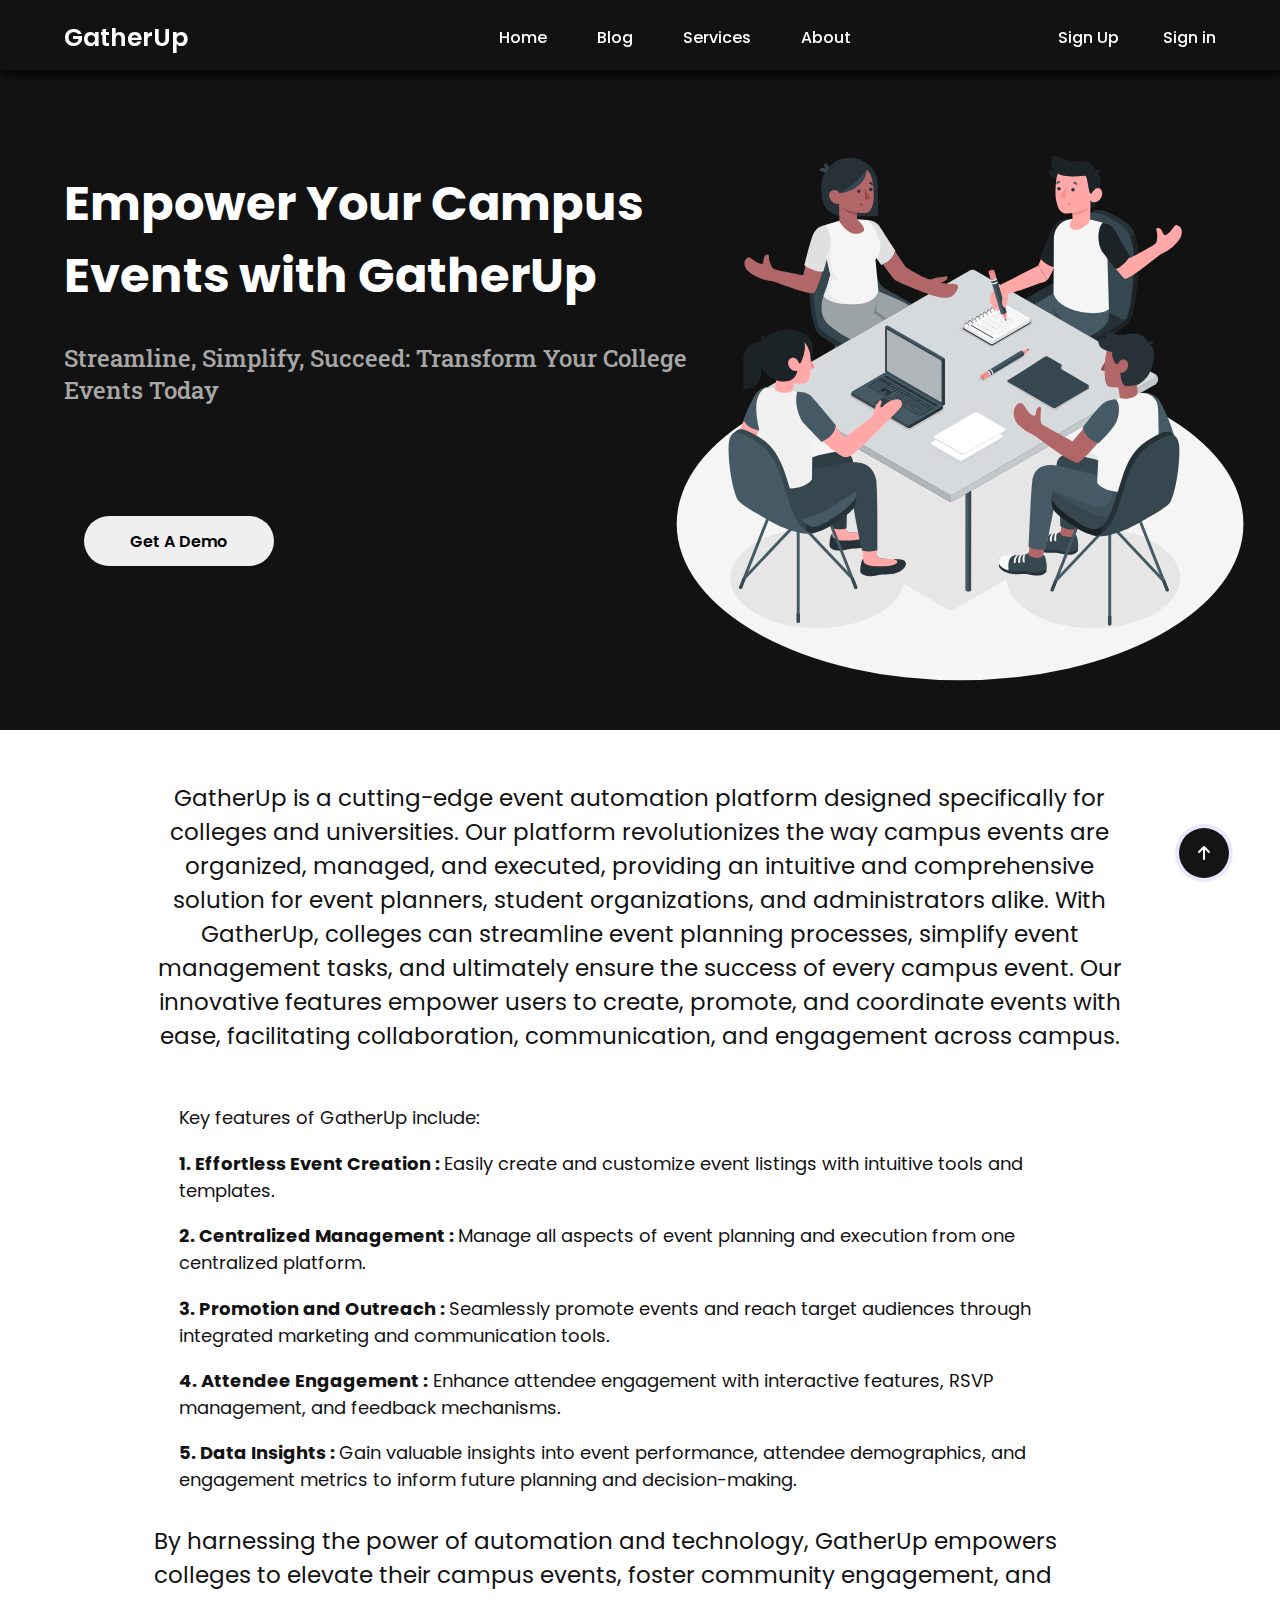
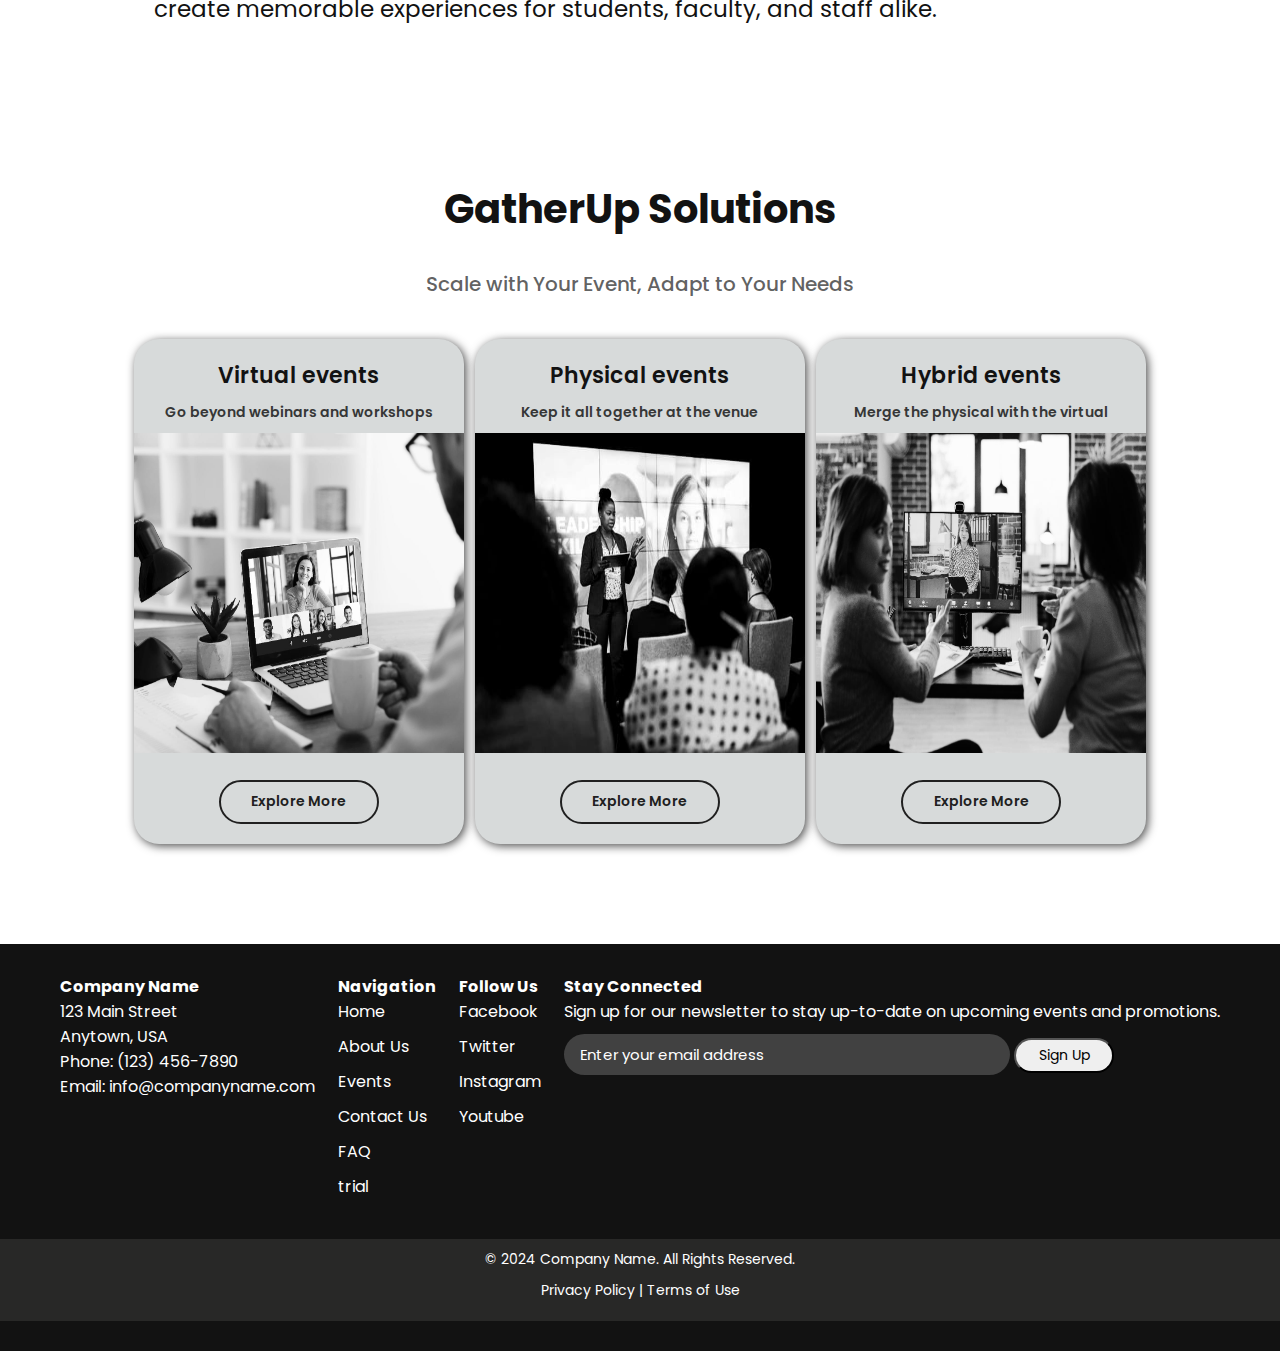
==== commit 33827506: "changes" ====
--- a/index.html
+++ b/index.html
@@ -186,7 +186,7 @@
             <div class="solution_contents sbox6">
                 <p class="solution_discription">Physical events</p>
                 <p class="solution_about">Keep it all together at the venue</p>
-                <div class="solution_photo"><img src="images/pictures/physical card.jpg" class="team_img" width="" alt=""></div>
+                <div class="solution_photo"><img src="images/pictures/physical-card.jpg" class="team_img" width="" alt=""></div>
                 <a href="physical.html"><button class="solution_button">Explore More</button></a>
 
             </div>
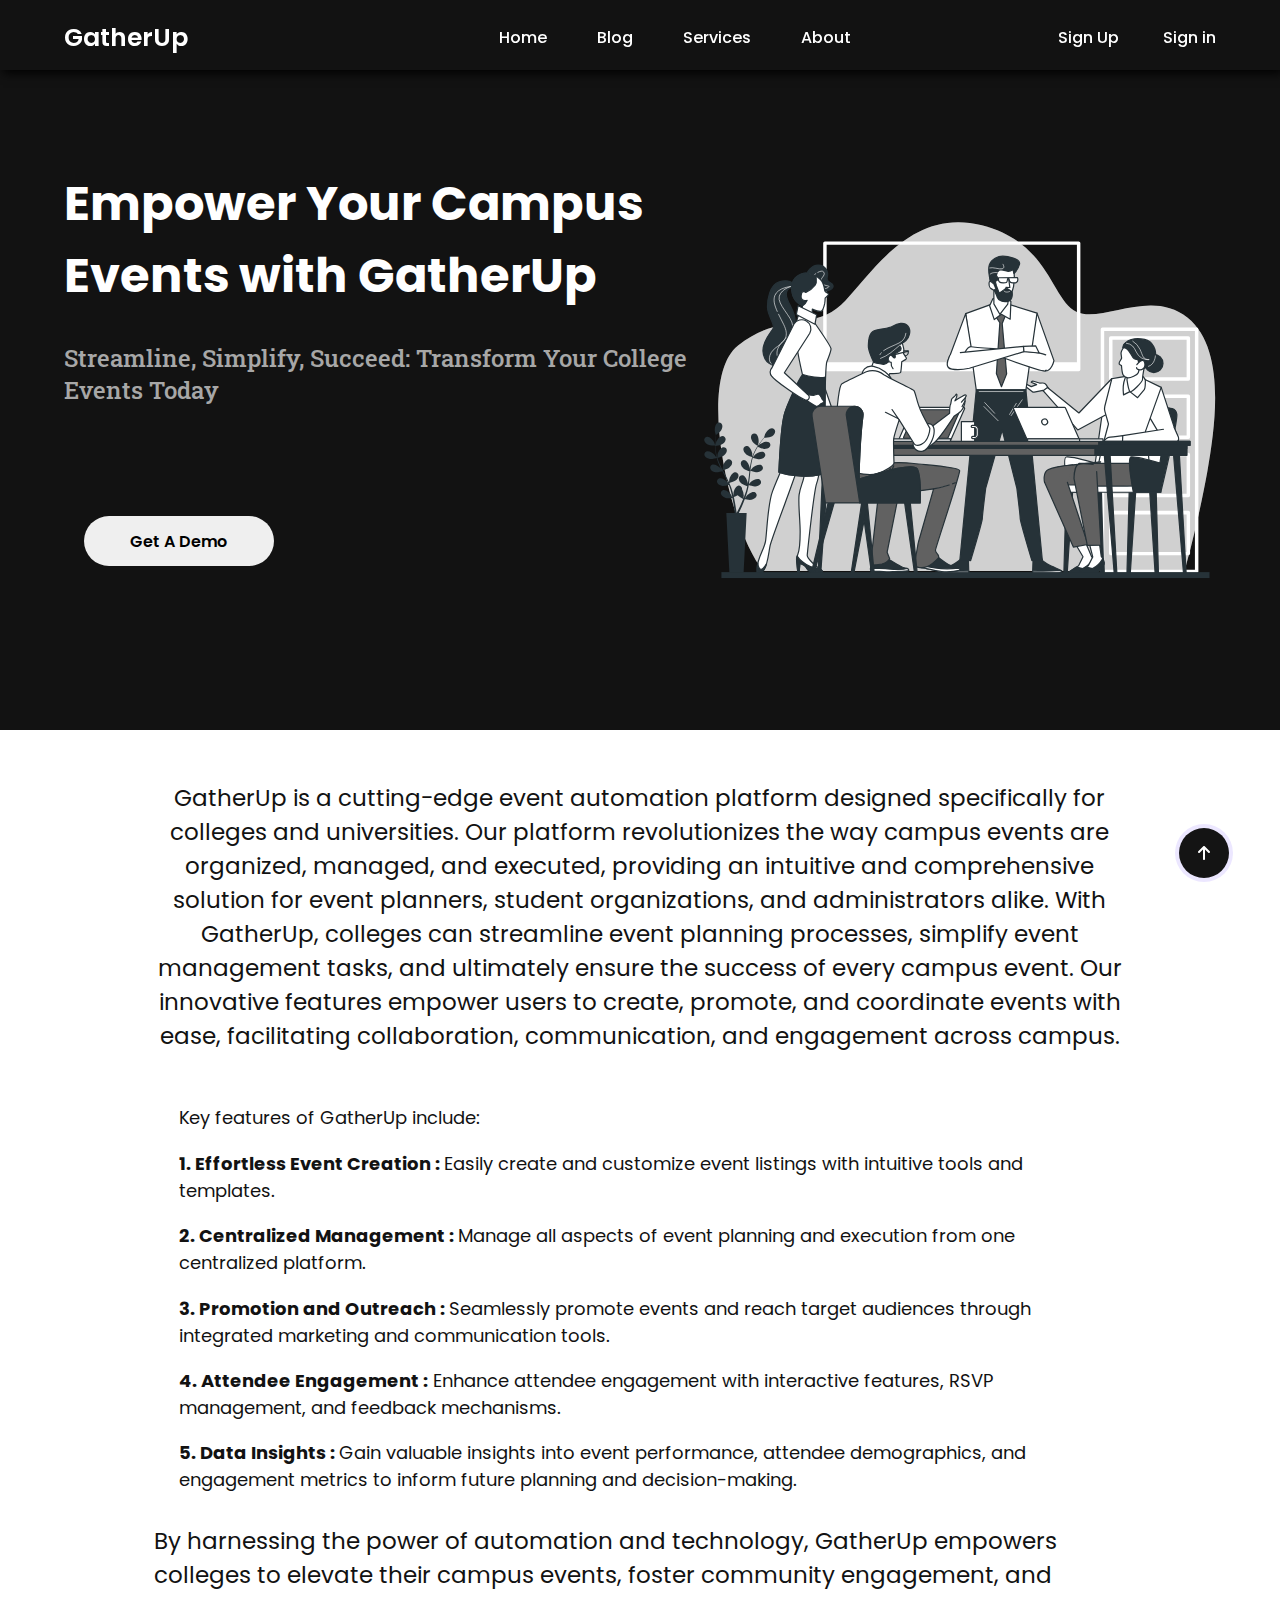
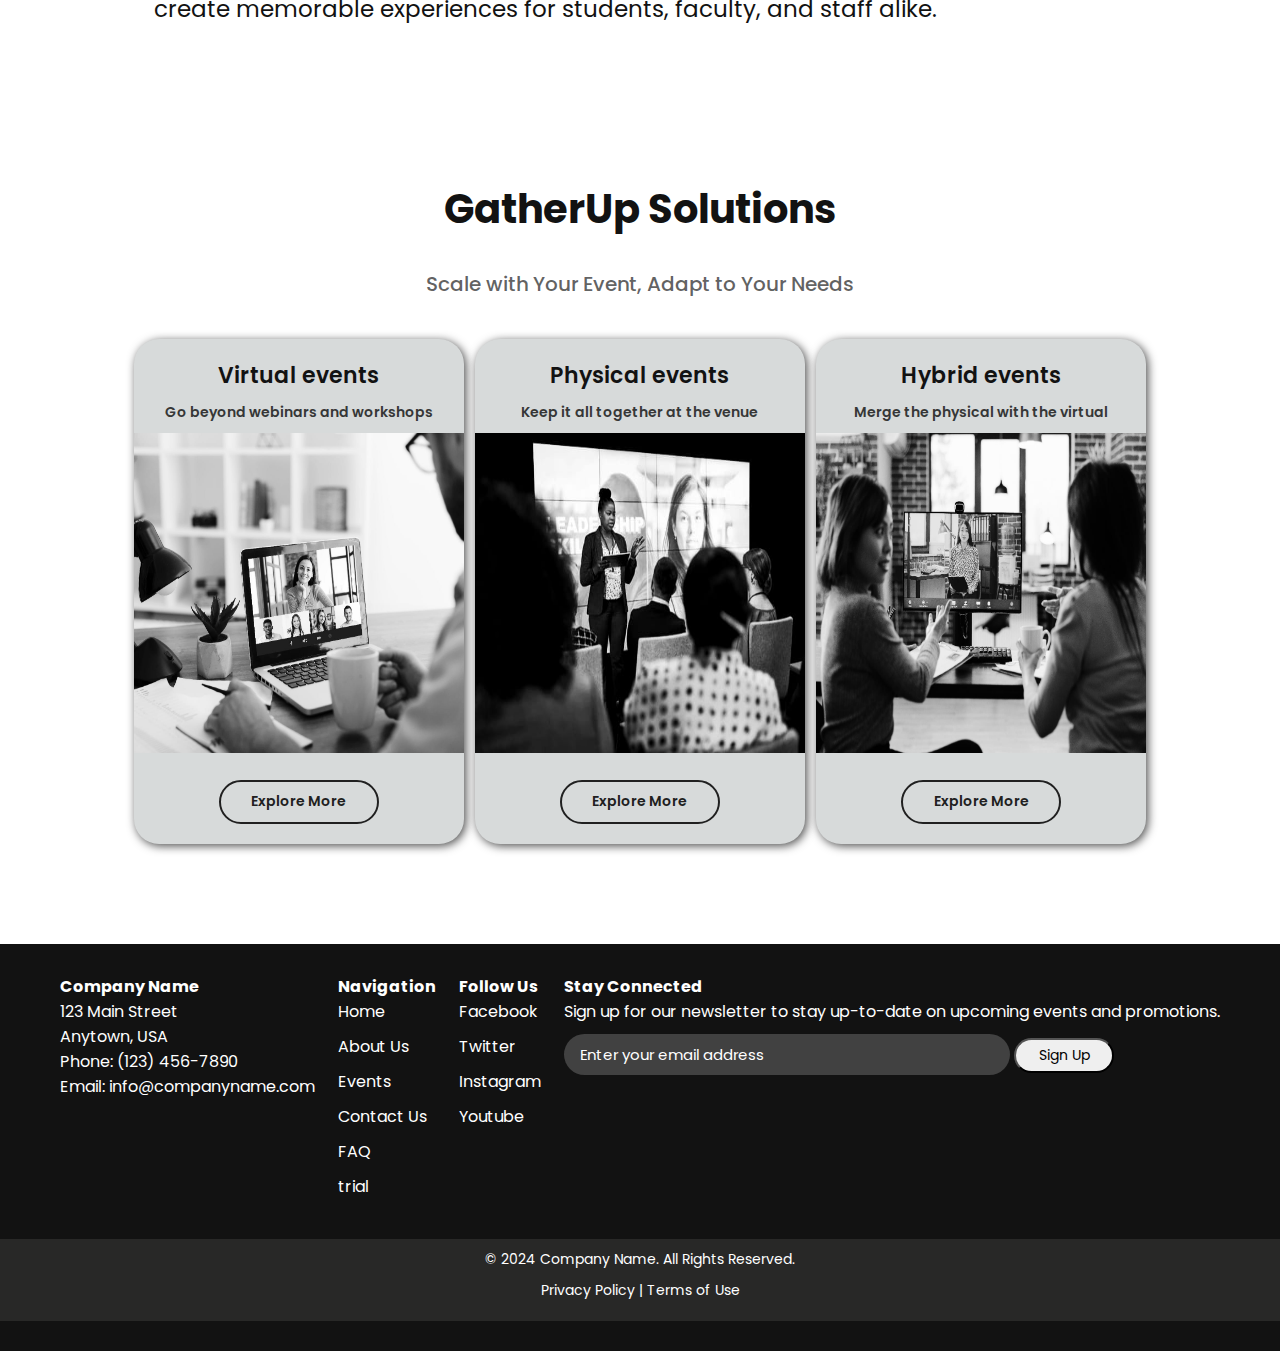
==== commit d8713760: "changes" ====
--- a/index.html
+++ b/index.html
@@ -25,7 +25,9 @@
     <div class="wrapper">
         <nav class="nav">
             <div class="nav-logo">
-                <p>GatherUp </p>
+                <a href="index.html">
+                    <p>GatherUp </p>
+                </a>
             </div>
             <div class="nav-menu" id="navMenu">
                 <ul>
@@ -76,8 +78,683 @@
         <div class="illustration">
             <!-- <img src="images\Work anniversary-rafiki.svg" alt="" width="640px"> -->
             <!-- <img src="images\Office management-bro.svg" alt="" width="540px"> -->
+
             <!-- <img src="images\Meeting2-amico.svg" alt=""> -->
-             <svg class="animated" id="freepik_stories-meeting" xmlns="http://www.w3.org/2000/svg" viewBox="0 0 500 500" version="1.1" xmlns:xlink="http://www.w3.org/1999/xlink" xmlns:svgjs="http://svgjs.com/svgjs"><style>svg#freepik_stories-meeting:not(.animated) .animable {opacity: 0;}svg#freepik_stories-meeting.animated #freepik--Floor--inject-55 {animation: 1s 1 forwards cubic-bezier(.36,-0.01,.5,1.38) lightSpeedRight;animation-delay: 0s;}svg#freepik_stories-meeting.animated #freepik--Shadows--inject-55 {animation: 1s 1 forwards cubic-bezier(.36,-0.01,.5,1.38) lightSpeedLeft;animation-delay: 0s;}svg#freepik_stories-meeting.animated #freepik--Characters--inject-55 {animation: 1s 1 forwards cubic-bezier(.36,-0.01,.5,1.38) lightSpeedRight;animation-delay: 0s;}            @keyframes lightSpeedRight {              from {                transform: translate3d(50%, 0, 0) skewX(-20deg);                opacity: 0;              }              60% {                transform: skewX(10deg);                opacity: 1;              }              80% {                transform: skewX(-2deg);              }              to {                opacity: 1;                transform: translate3d(0, 0, 0);              }            }                    @keyframes lightSpeedLeft {              from {                transform: translate3d(-50%, 0, 0) skewX(20deg);                opacity: 0;              }              60% {                transform: skewX(-10deg);                opacity: 1;              }              80% {                transform: skewX(2deg);              }              to {                opacity: 1;                transform: translate3d(0, 0, 0);              }            }        </style><g id="freepik--Floor--inject-55" class="animable" style="transform-origin: 250.05px 342.43px;"><ellipse id="freepik--floor--inject-55" cx="250.05" cy="342.43" rx="236.13" ry="130.32" style="fill: rgb(245, 245, 245); transform-origin: 250.05px 342.43px;" class="animable"></ellipse></g><g id="freepik--Shadows--inject-55" class="animable" style="transform-origin: 246.105px 328.148px;"><ellipse id="freepik--Shadow--inject-55" cx="361.15" cy="387.49" rx="72.37" ry="41.78" style="fill: rgb(230, 230, 230); transform-origin: 361.15px 387.49px;" class="animable"></ellipse><ellipse id="freepik--shadow--inject-55" cx="131.06" cy="387.49" rx="72.37" ry="41.78" style="fill: rgb(230, 230, 230); transform-origin: 131.06px 387.49px;" class="animable"></ellipse><path id="freepik--shadow--inject-55" d="M90,327.15,240.4,414a4.68,4.68,0,0,0,4.19,0L413,316.82a1.28,1.28,0,0,0,0-2.42L262.54,227.52a4.66,4.66,0,0,0-4.18,0L90,324.73A1.28,1.28,0,0,0,90,327.15Z" style="fill: rgb(230, 230, 230); transform-origin: 251.5px 320.76px;" class="animable"></path></g><g id="freepik--Characters--inject-55" class="animable" style="transform-origin: 245.988px 231.407px;"><g id="freepik--character-4--inject-55" class="animable" style="transform-origin: 347.758px 155.656px;"><g id="freepik--Boy--inject-55" class="animable" style="transform-origin: 329.625px 178.207px;"><path d="M343.58,265.14a1.21,1.21,0,0,0,1.21-1.21v-77.4a1.21,1.21,0,1,0-2.41,0v77.4A1.21,1.21,0,0,0,343.58,265.14Z" style="fill: rgb(69, 90, 100); transform-origin: 343.585px 225.175px;" id="elazxbsn7rw6" class="animable"></path><path d="M295.69,237a1.21,1.21,0,0,0,1.12-.76l23.74-60.08a1.2,1.2,0,1,0-2.24-.88l-23.74,60.08a1.21,1.21,0,0,0,.68,1.56A1.32,1.32,0,0,0,295.69,237Z" style="fill: rgb(69, 90, 100); transform-origin: 307.562px 205.756px;" id="elj5t6dj3sth" class="animable"></path><path d="M298.54,229.75a1.22,1.22,0,0,0,.88-.38l44.16-46.74,44.09,46.54a1.19,1.19,0,0,0,1.7.05,1.21,1.21,0,0,0,.05-1.7l-45-47.47a1.22,1.22,0,0,0-.88-.37h0a1.18,1.18,0,0,0-.87.37l-45,47.67a1.21,1.21,0,0,0,.87,2Z" style="fill: rgb(69, 90, 100); transform-origin: 343.56px 204.715px;" id="elky1923tlbq7" class="animable"></path><path d="M391.47,237a1.32,1.32,0,0,0,.44-.08,1.2,1.2,0,0,0,.68-1.56l-23.73-60.08a1.2,1.2,0,1,0-2.24.88l23.73,60.08A1.21,1.21,0,0,0,391.47,237Z" style="fill: rgb(69, 90, 100); transform-origin: 379.605px 205.758px;" id="elbvixs7ues1q" class="animable"></path><path d="M297.33,227.89l-3.14,8.28a.76.76,0,0,0,0,.21v.15a1,1,0,0,0,.47.53,2.14,2.14,0,0,0,1.91,0,.88.88,0,0,0,.38-.39v0l0-.11,2.91-7.77Z" style="fill: rgb(55, 71, 79); transform-origin: 297.021px 232.587px;" id="eltzju0zbjk9" class="animable"></path><path d="M389.84,227.89l3.13,8.28a.76.76,0,0,1,0,.21.38.38,0,0,1,0,.15,1,1,0,0,1-.47.53,2.14,2.14,0,0,1-1.91,0,.85.85,0,0,1-.37-.39v0l0-.11-2.91-7.77Z" style="fill: rgb(55, 71, 79); transform-origin: 390.144px 232.587px;" id="ely52tvaosvxn" class="animable"></path><path d="M342.19,257.94v6.85a.71.71,0,0,0,.41.57,2.18,2.18,0,0,0,2,0,.71.71,0,0,0,.41-.57v-6.85A2.92,2.92,0,0,0,342.19,257.94Z" style="fill: rgb(55, 71, 79); transform-origin: 343.6px 261.59px;" id="elmxd1rcgs7v8" class="animable"></path><path d="M289.75,167.45c0-2.15,1.89-4.45,5.89-7,7.38-4.79,28.86-16.78,39.18-22.5a.12.12,0,0,1,.09-.09c7.95-4.82,10.36-25.4,15.86-42.85,1.87-6,4.17-9.31,6.89-10.89.65-.38,3-1.69,3.56-2,5.4-3.23,12.48.65,21.3,5.48C390.65,92,397,97.69,398.27,112.8c.78,9.2,0,26.77-1.83,40.1v0c-2.71,22.26-6,22.3-10.85,26-8.3,6.41-27,15.42-34.85,18.52-14.29,5.62-26-3-34.66-7.34a202.43,202.43,0,0,1-23-13.66c-2.18-1.58-3.31-3.18-3.28-4.86C289.77,170.89,289.75,168.15,289.75,167.45Z" style="fill: rgb(55, 71, 79); transform-origin: 344.16px 140.099px;" id="el0fq897b5gmr7" class="animable"></path><g id="eltx9dycazjj9"><path d="M289.75,167.45c0-2.15,1.89-4.45,5.89-7,7.38-4.79,28.86-16.78,39.18-22.5a.12.12,0,0,1,.09-.09c7.95-4.82,10.36-25.4,15.86-42.85,1.87-6,4.17-9.31,6.89-10.89.65-.38,3-1.69,3.56-2,5.4-3.23,12.48.65,21.3,5.48C390.65,92,397,97.69,398.27,112.8c.78,9.2,0,26.77-1.83,40.1v0c-2.71,22.26-6,22.3-10.85,26-8.3,6.41-27,15.42-34.85,18.52-14.29,5.62-26-3-34.66-7.34a202.43,202.43,0,0,1-23-13.66c-2.18-1.58-3.31-3.18-3.28-4.86C289.77,170.89,289.75,168.15,289.75,167.45Z" style="opacity: 0.5; transform-origin: 344.16px 140.099px;" class="animable"></path></g><path d="M316.09,185.94a202.43,202.43,0,0,1-23-13.66c-5-3.59-4.5-7.27,2.6-11.87,9.85-6.4,44.85-25.64,44.85-25.64s50.79,30,48.61,35.51-28.45,19.1-38.35,23C336.46,198.9,324.79,190.24,316.09,185.94Z" style="fill: rgb(55, 71, 79); transform-origin: 339.498px 164.944px;" id="elb2kj4dbxeow" class="animable"></path><g id="eluvkxojl1vkk"><g style="opacity: 0.3; transform-origin: 339.498px 164.944px;" class="animable"><path d="M316.09,185.94a202.43,202.43,0,0,1-23-13.66c-5-3.59-4.5-7.27,2.6-11.87,9.85-6.4,44.85-25.64,44.85-25.64s50.79,30,48.61,35.51-28.45,19.1-38.35,23C336.46,198.9,324.79,190.24,316.09,185.94Z" id="elk3fvan8csn8" class="animable" style="transform-origin: 339.498px 164.944px;"></path></g></g><path d="M358,83.89c5.34-2.8,12.29,1,20.89,5.72,5.5,3,10.19,6.59,13,13.29l3.63-2.1c-2.85-6.67-7.53-10.24-13-13.25-8.82-4.83-15.9-8.71-21.3-5.48Z" style="fill: rgb(55, 71, 79); transform-origin: 376.76px 91.8919px;" id="elhs3wp57u99j" class="animable"></path><g id="els09fukevqp"><path d="M358,83.89c5.34-2.8,12.29,1,20.89,5.72,5.5,3,10.19,6.59,13,13.29l3.63-2.1c-2.85-6.67-7.53-10.24-13-13.25-8.82-4.83-15.9-8.71-21.3-5.48Z" style="opacity: 0.3; transform-origin: 376.76px 91.8919px;" class="animable"></path></g><path d="M378.87,89.61c-13.2-7.22-22.52-12.36-28.1,5.36-5.5,17.45-7.91,38-15.86,42.85,0,0-2.42.21,17.34,15.14,6.29,4.75,13.92,8.64,18.93,11.63,9.82,5.85,15.77,8.2,16.72,7.42,5.19-4.31,8-42,6.72-57.15S387,94.06,378.87,89.61Z" style="fill: rgb(55, 71, 79); transform-origin: 364.872px 127.546px;" id="el8c9iemmaz7o" class="animable"></path><rect x="312.26" y="245.22" width="9.45" height="16.17" style="fill: rgb(255, 168, 167); transform-origin: 316.985px 253.305px;" id="elsvq2tzk3uf" class="animable"></rect><polygon points="295.68 249.77 286.23 250.09 285.76 232.98 295.2 232.65 295.68 249.77" style="fill: rgb(255, 168, 167); transform-origin: 290.72px 241.37px;" id="el4vyo6cvu9ad" class="animable"></polygon><path d="M286.13,247.18c-.49,0-.89.71-2,1.88-1.31,1.42-4.23,2.9-6.34,3.95-3.54,1.77-12.8,4.15-15.91,5.55-2,.88-1.46,3.9,1.3,5.6,2.05,1.26,8.6,2.49,14.43,1.18,3.17-.71,8-2.91,10.37-3.28,2.58-.41,7.35-.91,9.28-2.24s1.16-4.17.61-6.61c-.6-2.67-1.45-6.75-2.33-6.57l0,.84c-1.14,1.72-6.92,2.43-9.42,1.16Z" style="fill: rgb(38, 50, 56); transform-origin: 279.587px 256.268px;" id="elksgaqcgg2zl" class="animable"></path><path d="M312.26,256.81c-.5,0-.9.71-2,1.88-1.31,1.42-4.23,2.9-6.34,3.95-3.54,1.77-12.8,4.15-15.91,5.55-1.95.88-1.46,3.9,1.3,5.6,2.05,1.26,8.6,2.49,14.43,1.18,3.17-.71,8-2.91,10.37-3.28,2.58-.41,7.35-.91,9.28-2.24s1.16-4.17.61-6.61c-.59-2.67-1.45-6.75-2.33-6.56l0,.83c-1.14,1.72-6.92,2.43-9.41,1.16Z" style="fill: rgb(38, 50, 56); transform-origin: 305.728px 265.902px;" id="els1v3ft14e69" class="animable"></path><path d="M374.14,163.41c.54,11.38-.79,14.86-19.7,24.6-9.42,4.85-25.86,13.42-25.86,13.42s.73,3.66.83,14.12c.09,9.21-7.19,37.76-7.19,37.76s-7.69,4-10.78,0c0,0-.11-21.05,0-32.72.17-18.56-.8-23.59,0-27,.57-2.4,19.14-18.69,19.14-18.69l5-3.15-30.93,19.66s-.63,9-1.52,14.63C301,219.24,295.68,241,295.68,241s-6.88,3.08-10.29.42c0,0-.71-53.33-.71-57.81,0-6.81,10.94-14.47,35.95-29.25,5.33-3.15,12.45-6.63,12.45-6.63Z" style="fill: rgb(69, 90, 100); transform-origin: 329.455px 201.409px;" id="elxxghdajf7a" class="animable"></path><path d="M335.54,171.77S331,169.52,327,161a21.65,21.65,0,0,0,2.77,8.75c1.8,2.82-25.16,21.69-25.16,21.69Z" style="fill: rgb(55, 71, 79); transform-origin: 320.075px 176.22px;" id="el8jn8i3g5rrj" class="animable"></path></g><path d="M326.86,99c-2.54,5.38-11.49,28.05-11.49,28.05l7.27,12.33c2.72-2.26,10.22-20.77,11.14-22.2,2.47-3.84,6.86-28.52,6.86-28.52C331.4,89,329.44,93.52,326.86,99Z" style="fill: rgb(255, 168, 167); transform-origin: 328.005px 114.02px;" id="el2qmpjn6wosd" class="animable"></path><path d="M349.23,89.87a14.47,14.47,0,0,0-5.45-1.51c-8-1-12.72,1.53-15.55,6.08-3.77,6.07-11.3,26.42-11.3,26.42s4.57,7,13.21,8l13.38-23.08Z" style="fill: rgb(55, 71, 79); transform-origin: 333.08px 108.502px;" id="elzsuhwom9kk" class="animable"></path><g id="el3kemaamvgbe"><g style="opacity: 0.5; transform-origin: 333.08px 108.502px;" class="animable"><path d="M349.23,89.87a14.47,14.47,0,0,0-5.45-1.51c-8-1-12.72,1.53-15.55,6.08-3.77,6.07-11.3,26.42-11.3,26.42s4.57,7,13.21,8l13.38-23.08Z" id="elrz87ipmn6j9" class="animable" style="transform-origin: 333.08px 108.502px;"></path></g></g><path d="M358.54,88.8c1.11.27,10.32,2.42,14.38,3.8v31.11l1.22,39.7c-6.7,7.29-42,2.69-46.13-12.8,0,0,.22-37.76.22-45.2s4.14-16.38,15.55-17Z" style="fill: rgb(245, 245, 245); transform-origin: 351.075px 127.601px;" id="elr8ndgshij7t" class="animable"></path><path d="M366,52.19a4.9,4.9,0,0,0-2.63-1.41l3.43-1.85a2.76,2.76,0,0,0-3.8-1.25,3,3,0,0,0-1.28,3.79l-1.2,13.33-1.13-.11-.47,7.75-.13,6.45c3.11-.08,5.43-3.13,7.21-13.55C367.4,57.47,367.77,54,366,52.19Z" style="fill: rgb(55, 71, 79); transform-origin: 362.991px 63.1208px;" id="elz6xsbfp4kd" class="animable"></path><g id="eltk1vxs2y5o9"><path d="M366,52.19a4.9,4.9,0,0,0-2.63-1.41l3.43-1.85a2.76,2.76,0,0,0-3.8-1.25,3,3,0,0,0-1.28,3.79l-1.2,13.33-1.13-.11-.47,7.75-.13,6.45c3.11-.08,5.43-3.13,7.21-13.55C367.4,57.47,367.77,54,366,52.19Z" style="opacity: 0.5; transform-origin: 362.991px 63.1208px;" class="animable"></path></g><path d="M325.65,47.72c-1.71-1-2.16,1-1.22,2.66a8,8,0,0,0,6.49,4.32c.05-.24,1.6-4.36,1.6-4.36l-3.37-1.9A8.69,8.69,0,0,1,325.65,47.72Z" style="fill: rgb(55, 71, 79); transform-origin: 328.234px 51.0759px;" id="elx9a7no00ybg" class="animable"></path><g id="elmyeyx2hl1s"><path d="M325.65,47.72c-1.71-1-2.16,1-1.22,2.66a8,8,0,0,0,6.49,4.32c.05-.24,1.6-4.36,1.6-4.36l-3.37-1.9A8.69,8.69,0,0,1,325.65,47.72Z" style="opacity: 0.5; transform-origin: 328.234px 51.0759px;" class="animable"></path></g><path d="M359.13,66c.83.5,2-1.1,3-2.17s4.36-2.53,6,1-1.47,8.31-4.1,9.14c-4.54,1.42-5.22-1.49-5.22-1.49l-.34,16.36s-3,7.26-11,8.35-6.39-5.54-3.75-8.79l0-5a28.71,28.71,0,0,1-6.12.31c-3.33-.52-5.43-3.15-6.44-6.76-1.62-5.79-2.24-10.47-.86-21.88,1.51-12.49,16-12.62,23.89-7.68S359.13,66,359.13,66Z" style="fill: rgb(255, 168, 167); transform-origin: 349.062px 70.8321px;" id="elaytqxi3oqao" class="animable"></path><path d="M359.13,67.38c.42,0,2-2.63,3-3.57,1.43-1.3-.42-13.1-.42-13.1s1.45-4.47-1.38-7.44-8.31-2.47-12.32-2.61a36,36,0,0,1-14.34-2.88c-5.69-2.47-6.12-2.76-6.82-.26s-1,8.22,2.42,12.06l2.83,1s1.53,1.36,6.84,2,13.58-.12,14.71-.28c1.54-.21,1.87,1.29,2.7,5.36C357.12,61.28,357.73,67.35,359.13,67.38Z" style="fill: rgb(55, 71, 79); transform-origin: 344.538px 51.5803px;" id="elf47ksiyfbq" class="animable"></path><g id="elut0a2dus3ff"><path d="M359.13,67.38c.42,0,2-2.63,3-3.57,1.43-1.3-.42-13.1-.42-13.1s1.45-4.47-1.38-7.44-8.31-2.47-12.32-2.61a36,36,0,0,1-14.34-2.88c-5.69-2.47-6.12-2.76-6.82-.26s-1,8.22,2.42,12.06l2.83,1s1.53,1.36,6.84,2,13.58-.12,14.71-.28c1.54-.21,1.87,1.29,2.7,5.36C357.12,61.28,357.73,67.35,359.13,67.38Z" style="opacity: 0.5; transform-origin: 344.538px 51.5803px;" class="animable"></path></g><path d="M343.8,83.39s7.44-1.5,10-2.89a8.55,8.55,0,0,0,3.6-3.56,11.81,11.81,0,0,1-2,4.2c-1.91,2.43-11.6,4.23-11.6,4.23Z" style="fill: rgb(242, 143, 143); transform-origin: 350.6px 81.155px;" id="elk4hjnir3iw" class="animable"></path><path d="M342.67,64.05a1.49,1.49,0,1,0,1.49-1.55A1.52,1.52,0,0,0,342.67,64.05Z" style="fill: rgb(38, 50, 56); transform-origin: 344.159px 63.99px;" id="elk0jotblh1" class="animable"></path><path d="M344.25,58.42l3.19,1.76a1.91,1.91,0,0,0-.74-2.54A1.78,1.78,0,0,0,344.25,58.42Z" style="fill: rgb(69, 90, 100); transform-origin: 345.954px 58.8015px;" id="elm56fzbo2nhd" class="animable"></path><path d="M342.47,74.35l-3.41,1.28a1.79,1.79,0,0,0,2.32,1.13A1.91,1.91,0,0,0,342.47,74.35Z" style="fill: rgb(242, 143, 143); transform-origin: 340.82px 75.6098px;" id="elaxnzpgz2547" class="animable"></path><path d="M330.69,59.66l2.91-2.24a1.76,1.76,0,0,0-2.53-.39A1.94,1.94,0,0,0,330.69,59.66Z" style="fill: rgb(69, 90, 100); transform-origin: 331.97px 58.1595px;" id="elfqj19dtjba6" class="animable"></path><path d="M331,63.14a1.49,1.49,0,1,0,1.49-1.55A1.52,1.52,0,0,0,331,63.14Z" style="fill: rgb(38, 50, 56); transform-origin: 332.489px 63.08px;" id="eltv3p3mi5wyc" class="animable"></path><polygon points="338.36 62.21 337.87 71.18 333.19 69.58 338.36 62.21" style="fill: rgb(242, 143, 143); transform-origin: 335.775px 66.695px;" id="elj36vj7eppv9" class="animable"></polygon><path d="M369.55,91.93s5.94,1,8.67,6.42c1.64,3.23,7,11.65,10.34,17.32l3.1,5.31S412,110.2,413.13,108.79s1.07-4.27,1.24-5.81c.29-2.57-.65-4.79-.79-5.71-.28-2,2.56-1.52,3.46-.74a8.51,8.51,0,0,1,1.46,2.12c.44.74,1.27,3.13,2.11,3.28.66.12,2-.82,2.51-1.23,2.24-1.68,3.62-4,5.33-6.16a3.15,3.15,0,0,1,1.23-1.07,3,3,0,0,1,2.5.66A5.73,5.73,0,0,1,434,95.76a5.19,5.19,0,0,1,.62,1.63c.89,3.89-1.08,7.18-3.44,10.12a35.42,35.42,0,0,1-8.32,7.36c-1.85,1.21-4.3,2.28-6.39,3.42S390.23,140,387,137.87c-1.3-.89-5.3-5.88-9.17-10.59a71,71,0,0,1-6.95-10C362.13,109.49,369.55,91.93,369.55,91.93Z" style="fill: rgb(255, 168, 167); transform-origin: 400.726px 114.977px;" id="el4skiqmfawzn" class="animable"></path><path d="M368.14,114.92c-4.75-9.34-2.48-20.31.89-23.48,8.57,1.47,9.63,5.87,14,13.54,6.32,11.14,8.78,14.51,8.78,14.51-2.14,2.86-8.33,10.16-12.51,10.39Z" style="fill: rgb(55, 71, 79); transform-origin: 378.62px 110.66px;" id="elj2hxat2qbxp" class="animable"></path><g id="elzyyb51n8v7c"><g style="opacity: 0.5; transform-origin: 378.62px 110.66px;" class="animable"><path d="M368.14,114.92c-4.75-9.34-2.48-20.31.89-23.48,8.57,1.47,9.63,5.87,14,13.54,6.32,11.14,8.78,14.51,8.78,14.51-2.14,2.86-8.33,10.16-12.51,10.39Z" id="eleiequfq09k" class="animable" style="transform-origin: 378.62px 110.66px;"></path></g></g></g><g id="freepik--character-3--inject-55" class="animable" style="transform-origin: 155.06px 155.895px;"><g id="freepik--Girl--inject-55" class="animable" style="transform-origin: 181.6px 181.902px;"><path d="M178.37,265.6a1.21,1.21,0,0,1-1.2-1.21V187a1.21,1.21,0,0,1,2.41,0v77.4A1.21,1.21,0,0,1,178.37,265.6Z" style="fill: rgb(69, 90, 100); transform-origin: 178.375px 225.75px;" id="elgdawcaxzigi" class="animable"></path><path d="M226.27,237.42a1.19,1.19,0,0,1-1.12-.76l-23.74-60.07a1.21,1.21,0,1,1,2.24-.89l23.73,60.08a1.19,1.19,0,0,1-.67,1.56A1.17,1.17,0,0,1,226.27,237.42Z" style="fill: rgb(69, 90, 100); transform-origin: 214.374px 206.127px;" id="el77vpvfhxvtd" class="animable"></path><path d="M223.41,230.21a1.2,1.2,0,0,1-.87-.38l-44.17-46.74-44.08,46.54a1.2,1.2,0,0,1-1.75-1.65l45-47.47a1.19,1.19,0,0,1,.87-.37h0a1.17,1.17,0,0,1,.87.38l45,47.66a1.21,1.21,0,0,1-.88,2Z" style="fill: rgb(69, 90, 100); transform-origin: 178.393px 205.175px;" id="eljix91lg1wg" class="animable"></path><path d="M130.48,237.42a1.17,1.17,0,0,1-.44-.08,1.2,1.2,0,0,1-.68-1.56L153.1,175.7a1.21,1.21,0,1,1,2.24.89L131.6,236.66A1.19,1.19,0,0,1,130.48,237.42Z" style="fill: rgb(69, 90, 100); transform-origin: 142.373px 206.127px;" id="elb28fpbrn5tq" class="animable"></path><path d="M224.63,228.35l3.14,8.28a.78.78,0,0,1,0,.22V237a1.05,1.05,0,0,1-.48.52,2.14,2.14,0,0,1-1.91,0,.9.9,0,0,1-.37-.39v0l0-.11-2.91-7.76Z" style="fill: rgb(55, 71, 79); transform-origin: 224.939px 233.047px;" id="el5d1mk1504nv" class="animable"></path><path d="M132.12,228.35,129,236.63a.78.78,0,0,0,0,.22V237a1.05,1.05,0,0,0,.48.52,2.14,2.14,0,0,0,1.91,0,.9.9,0,0,0,.37-.39v0l0-.11,2.91-7.76Z" style="fill: rgb(55, 71, 79); transform-origin: 131.831px 233.047px;" id="ely64ufykt0s" class="animable"></path><path d="M179.76,258.4v6.85a.69.69,0,0,1-.4.57,2.2,2.2,0,0,1-2,0,.69.69,0,0,1-.4-.57V258.4A3,3,0,0,1,179.76,258.4Z" style="fill: rgb(55, 71, 79); transform-origin: 178.36px 262.057px;" id="eli69i81l45i9" class="animable"></path><path d="M232.2,175.77c0-2.15-1.89-4.45-5.88-7-7.38-4.79-28.86-16.78-39.19-22.5a.11.11,0,0,0-.08-.09c-8-4.82-10.36-25.4-15.86-42.85-1.88-6-4.17-9.31-6.9-10.9-.64-.37-3-1.68-3.55-2-5.4-3.23-12.48.65-21.3,5.48-8.13,4.45-14.48,10.14-15.76,25.25-.77,9.2,0,26.77,1.84,40.1v0c2.71,22.26,6,22.3,10.85,26,8.29,6.41,27,15.42,34.85,18.52,14.28,5.62,26-3,34.65-7.34a202.74,202.74,0,0,0,23.06-13.66c2.18-1.58,3.3-3.18,3.28-4.86C232.19,179.21,232.21,176.47,232.2,175.77Z" style="fill: rgb(38, 50, 56); transform-origin: 177.797px 148.434px;" id="el6gsr5u572f7" class="animable"></path><path d="M205.86,194.26a202.74,202.74,0,0,0,23.06-13.66c5-3.59,4.49-7.27-2.6-11.87-9.86-6.4-44.86-25.64-44.86-25.64s-50.79,30-48.6,35.51,28.45,19.1,38.35,23C185.49,207.22,197.17,198.55,205.86,194.26Z" style="fill: rgb(55, 71, 79); transform-origin: 182.51px 173.264px;" id="el8xj0auynyzm" class="animable"></path><path d="M164,92.21c-5.35-2.8-12.3,1-20.89,5.72-5.5,3-10.2,6.59-13.05,13.28l-3.62-2.09c2.85-6.67,7.53-10.24,13-13.25,8.82-4.83,15.9-8.71,21.3-5.48Z" style="fill: rgb(69, 90, 100); transform-origin: 145.22px 100.207px;" id="el5hm9b0mmve7" class="animable"></path><path d="M143.09,97.93c13.2-7.22,22.51-12.36,28.1,5.36,5.5,17.45,7.91,38,15.86,42.85,0,0,2.42.21-17.34,15.14-6.29,4.75-13.92,8.64-18.93,11.63-9.82,5.85-15.78,8.2-16.72,7.42-5.19-4.31-8-42-6.72-57.15S135,102.38,143.09,97.93Z" style="fill: rgb(55, 71, 79); transform-origin: 157.088px 135.866px;" id="el3t2nrmtqy3" class="animable"></path><path d="M193.63,222.15c-.78.67-1.68,1.45-1.68,2.39a9.46,9.46,0,0,0,2,5.55c1.73,2.32,2.6,6.48,2.68,9.26s-.38,9.79,2.81,12.89,11.47,5.35,12,.25-7.53-25.71-7.53-25.71Z" style="fill: rgb(38, 50, 56); transform-origin: 201.708px 238.829px;" id="eliob9he9ckj" class="animable"></path><path d="M198,225.91a75,75,0,0,1,2.28,11.29c.44,4.17,1.35,7.18,3.32,8.49s5.11,1.44,4.22-1.46-3.89-17.45-3.89-17.45Z" style="fill: rgb(154, 74, 77); transform-origin: 202.988px 236.245px;" id="elvsl5z3k7ik" class="animable"></path><path d="M182.12,148.65s18.76,7.09,26.37,12.23,11.57,8.73,12.81,12.38c1.32,3.86.56,9.11-4.07,22.79-1,3-6.85,21.88-6.85,21.88l-13.64-32L174,168.88Z" style="fill: rgb(55, 71, 79); transform-origin: 197.94px 183.29px;" id="eluju4eubatr" class="animable"></path><g id="el4b3kcbmnq1"><path d="M182.12,148.65s18.76,7.09,26.37,12.23,11.57,8.73,12.81,12.38c1.32,3.86.56,9.11-4.07,22.79-1,3-6.85,21.88-6.85,21.88l-13.64-32L174,168.88Z" style="fill: rgb(255, 255, 255); opacity: 0.5; transform-origin: 197.94px 183.29px;" class="animable"></path></g><path d="M210,252.74c-.73.38-.81,2.07-.87,3.31s-1.12,2.78.48,4.87,4.61,2.57,6.79,5.42,3.57,6.92,10.27,8,11.62-1.42,12.75-3.46-.09-3.85-4.46-6c-4.63-2.32-6-3-6-3Z" style="fill: rgb(38, 50, 56); transform-origin: 224.274px 263.67px;" id="elits56n127gc" class="animable"></path><path d="M216.39,238.73s3.7,8.67,5.87,12.62,3.57,6.5,7.18,9.9c.79.74,2.54,2.09,3.18,2.69a1.27,1.27,0,0,1,.07,2c-1.3,1.52-7.34,2.46-11,.26s-5.64-5.6-7.89-7.45c-1.12-.92-2.17-1.81-2.95-2.46a2.77,2.77,0,0,1-1-2.56c0-.27.09-.59.14-1,.27-2-3.15-9.81-3.15-9.81Z" style="fill: rgb(177, 102, 104); transform-origin: 219.992px 253.115px;" id="elywcm4cgitpt" class="animable"></path><path d="M136.36,152.23c-2.64,7.68-3.07,17.53,3.95,24,4.67,4.29,15,11.08,23.1,14.81s20.41,9.9,22.81,10.68,2.77,2.15,2.9,6.55,2.36,11.41,8.13,19.88c6.1,8.94,9.63,14.8,9.63,14.8a10.2,10.2,0,0,0,10-3.54s-11.22-46.54-13.75-52.06S178,166.13,178,166.13a178,178,0,0,0,4.14-17.48Z" style="fill: rgb(55, 71, 79); transform-origin: 175.734px 195.908px;" id="eltnsuklug2fh" class="animable"></path><g id="el1ymh2b4jhzv"><path d="M136.36,152.23c-2.64,7.68-3.07,17.53,3.95,24,4.67,4.29,15,11.08,23.1,14.81s20.41,9.9,22.81,10.68,2.77,2.15,2.9,6.55,2.36,11.41,8.13,19.88c6.1,8.94,9.63,14.8,9.63,14.8a10.2,10.2,0,0,0,10-3.54s-11.22-46.54-13.75-52.06S178,166.13,178,166.13a178,178,0,0,0,4.14-17.48Z" style="fill: rgb(255, 255, 255); opacity: 0.5; transform-origin: 175.734px 195.908px;" class="animable"></path></g><g id="eljedqifnk98c"><path d="M207.05,190.08c-1.78-5.66-6.49-9.77-10.94-13.21-3.65-2.8-13-9.57-16.19-11.92a36,36,0,0,0,1.49-6.47s-2.18,5.21-3.43,7.65h0s22.7,15.86,25.15,21.2c1.41,3.07,5.05,19.73,8.8,32C211.54,217.45,208.73,195.46,207.05,190.08Z" style="opacity: 0.2; transform-origin: 194.955px 188.905px;" class="animable"></path></g></g><path d="M119.4,135.21S96.28,131,94.73,130s-2.37-3.82-3-5.26c-1.08-2.42-.85-4.86-1-5.81-.33-2-2.95-.68-3.59.36a8.91,8.91,0,0,0-.76,2.51c-.2.86-.26,3.44-1,3.86-.6.32-2.17-.19-2.82-.42-2.7-1-4.77-2.8-7.1-4.35a3.11,3.11,0,0,0-1.53-.65,3,3,0,0,0-2.23,1.41,5.87,5.87,0,0,0-1.26,2.15,5.08,5.08,0,0,0-.1,1.78c.34,4.06,3.28,6.65,6.49,8.78A36.07,36.07,0,0,0,87.14,139c2.18.6,4.89.89,7.28,1.35s31,12,34,9.49c1.86-1.57,3.73-7.94,5.72-13.83A169.89,169.89,0,0,0,139,117.37a30.25,30.25,0,0,0-5-18.17s-5.47,1.11-7.6,9.22c-.93,3.57-4.16,14.11-5.63,20.67-.81,3.56-1.38,6.12-1.38,6.12" style="fill: rgb(177, 102, 104); transform-origin: 104.669px 124.698px;" id="elitqnvgyyhck" class="animable"></path><path d="M141.12,114.79c3-7,1.11-18.59-2.27-21.76-8.57,1.47-10.73,5.51-13.09,13.49-3.63,12.28-5.46,20.25-5.46,20.25,2.14,2.85,11.88,6.42,15.89,5.2Z" style="fill: rgb(224, 224, 224); transform-origin: 131.459px 112.623px;" id="elvbeqj3y17n" class="animable"></path><path d="M165.14,91.38a13.4,13.4,0,0,1,7.38-2.15c3.86.25,8.27,1.61,11.09,6.15,3.78,6.07,12.57,19.41,12.57,19.41a17.34,17.34,0,0,1-11.83,11.82l-13.51-19.33Z" style="fill: rgb(224, 224, 224); transform-origin: 180.66px 107.92px;" id="elvfzxz7o9t6c" class="animable"></path><path d="M179.54,122.19c.63,5.88,2.58,26.46,2.58,26.46-3.9,10-14.48,10.59-23,10.68-10.26.12-19.92-2.58-22.72-7.05a102.79,102.79,0,0,0,5.58-17.69l-3.76-16.44s9-8.19,0-24.94l11.9-3.56,14.18-1.16,8.26.74c4.66,3.41,7.75,10.35,9.24,14.17S186.31,114.23,179.54,122.19Z" style="fill: rgb(245, 245, 245); transform-origin: 160.087px 123.912px;" id="elhsnuz384v3" class="animable"></path><path d="M140.2,141.42l.37-1.29c.92-3.32,1.37-5.54,1.37-5.54l-3.76-16.44h0l0,0,0,0,.38-.41h0c1.19-1.38,4.26-5.73,3.38-13.13h0s2.59,9.46-.77,14.38l3.18,14.25,4.59,6.68-5.57-2.19s-2,7.86-2.2,10.45c-.13,2,4.6,8.64,14.73,11.18-9.05-.4-17.1-3-19.61-7h0A97.08,97.08,0,0,0,140.2,141.42Z" style="fill: rgb(235, 235, 235); transform-origin: 146.095px 131.985px;" id="el7n6jrc7j6fp" class="animable"></path><path d="M158.14,37.19h0a23.58,23.58,0,0,1,23.58,23.58V86.13a0,0,0,0,1,0,0H152.83a18.27,18.27,0,0,1-18.27-18.27v-7.1A23.58,23.58,0,0,1,158.14,37.19Z" style="fill: rgb(38, 50, 56); transform-origin: 158.14px 61.66px;" id="elt41mnw2lfbr" class="animable"></path><path d="M149.77,66.82c20.76.22,22.58-19.46,22.58-19.46A76.82,76.82,0,0,1,149.77,66.82Z" style="fill: rgb(55, 71, 79); transform-origin: 161.06px 57.0909px;" id="elccs3onige6" class="animable"></path><path d="M140.47,44.45a3,3,0,0,0-3.9-1.94l1.37,4.5a3.15,3.15,0,0,0-1.49-1.11,3,3,0,0,0-3.87,2L138.44,50a3.35,3.35,0,0,0,.08-1.57A3.26,3.26,0,0,0,140.47,44.45Z" style="fill: rgb(55, 71, 79); transform-origin: 136.594px 46.1636px;" id="eltv9d74zcoy" class="animable"></path><path d="M172.35,47.36c2.53,1.4,5.78,7.58,5.84,20.72,0,11.14-3.49,14-5.28,14.83s-5.3.46-8.71,0l.06,5.6s6.13,5.71,5.91,8.78-7.83,4.67-12.3,1.79-8.35-8.52-8.35-8.52l-.33-15.44s-1.94,2-5.41-.87c-2.87-2.37-3.92-6.47-1.8-8.75a4.87,4.87,0,0,1,7.79,1.34s5.43.05,12.53-4.11A20.25,20.25,0,0,0,172.35,47.36Z" style="fill: rgb(177, 102, 104); transform-origin: 159.525px 73.9747px;" id="elmbumu1voch" class="animable"></path><path d="M167.09,65a1.4,1.4,0,1,1-1.51-1.34A1.44,1.44,0,0,1,167.09,65Z" style="fill: rgb(38, 50, 56); transform-origin: 165.691px 65.0569px;" id="eldepeegfwkd" class="animable"></path><path d="M166.32,75.05l3.27,1a1.67,1.67,0,0,1-2.08,1.22A1.78,1.78,0,0,1,166.32,75.05Z" style="fill: rgb(154, 74, 77); transform-origin: 167.917px 76.1916px;" id="el18vd5abmybf" class="animable"></path><path d="M177,60.35l-2.88-1.89a1.66,1.66,0,0,1,2.34-.54A1.81,1.81,0,0,1,177,60.35Z" style="fill: rgb(38, 50, 56); transform-origin: 175.689px 58.9984px;" id="eloa812mgg7" class="animable"></path><path d="M177.12,63.57a1.41,1.41,0,0,1-1.28,1.55,1.46,1.46,0,1,1,1.28-1.55Z" style="fill: rgb(38, 50, 56); transform-origin: 175.665px 63.6707px;" id="elujzakj7apoa" class="animable"></path><polygon points="170.69 63.41 170.85 72.53 175.25 71.04 170.69 63.41" style="fill: rgb(154, 74, 77); transform-origin: 172.97px 67.97px;" id="elxtet892qawb" class="animable"></polygon><path d="M164.2,82.89c-3.59-.37-11-2.29-12.24-5.17a7.54,7.54,0,0,0,2.68,3.65c2.26,1.82,9.59,3.75,9.59,3.75Z" style="fill: rgb(154, 74, 77); transform-origin: 158.095px 81.42px;" id="elzfmi6k2yi4" class="animable"></path></g><g id="freepik--Table--inject-55" class="animable" style="transform-origin: 251.485px 264.74px;"><path d="M254.46,397.42a1.14,1.14,0,0,0,.68,1,3.75,3.75,0,0,0,3.39,0,1.21,1.21,0,0,0,.71-1h0l.06-97.53-4.78.07Z" style="fill: rgb(69, 90, 100); transform-origin: 256.88px 349.357px;" id="elb59q79isohd" class="animable"></path><path d="M257.09,398.81a3.39,3.39,0,0,0,1.44-.4,1.21,1.21,0,0,0,.71-1h0l.06-97.53-2.14,0Z" style="fill: rgb(55, 71, 79); transform-origin: 258.195px 349.345px;" id="elj65jgqu3po" class="animable"></path><path d="M255.21,300.92a3.73,3.73,0,0,0,3.38,0c.94-.55,1-1.42,0-2a3.78,3.78,0,0,0-3.39,0C254.29,299.51,254.28,300.39,255.21,300.92Z" style="fill: rgb(38, 50, 56); transform-origin: 256.916px 299.922px;" id="elfjrgycetc0p" class="animable"></path><path d="M392.38,317.42a1.14,1.14,0,0,0,.68,1,3.7,3.7,0,0,0,3.38,0,1.17,1.17,0,0,0,.71-1h0l.06-97.53-4.78.07Z" style="fill: rgb(69, 90, 100); transform-origin: 394.795px 269.359px;" id="elr8zm64wg0s" class="animable"></path><path d="M395,318.81a3.17,3.17,0,0,0,1.43-.4,1.17,1.17,0,0,0,.71-1h0l.06-97.53-2.15,0Z" style="fill: rgb(55, 71, 79); transform-origin: 396.1px 269.345px;" id="el4mcvhceu80g" class="animable"></path><path d="M393.12,220.92a3.75,3.75,0,0,0,3.39,0c.94-.55.95-1.42,0-2a3.76,3.76,0,0,0-3.38,0C392.21,219.51,392.2,220.39,393.12,220.92Z" style="fill: rgb(38, 50, 56); transform-origin: 394.827px 219.922px;" id="elytfhzqgwyw8" class="animable"></path><path d="M112.88,315.25a1.12,1.12,0,0,0,.68,1,3.75,3.75,0,0,0,3.39,0,1.23,1.23,0,0,0,.71-1h0l.06-97.52-4.78.06Z" style="fill: rgb(69, 90, 100); transform-origin: 115.3px 267.192px;" id="elcu6ravslz4" class="animable"></path><path d="M115.51,316.63a3.38,3.38,0,0,0,1.44-.39,1.23,1.23,0,0,0,.71-1h0l.06-97.52-2.14,0Z" style="fill: rgb(55, 71, 79); transform-origin: 116.615px 267.175px;" id="elaetkgtohxyd" class="animable"></path><path d="M113.63,218.75a3.76,3.76,0,0,0,3.38,0c.94-.54.95-1.42,0-1.95a3.75,3.75,0,0,0-3.39,0C112.71,217.34,112.7,218.21,113.63,218.75Z" style="fill: rgb(38, 50, 56); transform-origin: 115.327px 217.773px;" id="elmn30yw5dbf8" class="animable"></path><g id="freepik--Desk--inject-55" class="animable" style="transform-origin: 251.485px 227.243px;"><path d="M87.88,232.82V232a4.63,4.63,0,0,1,2.1-3.63l168.38-97.21a4.66,4.66,0,0,1,4.18,0L413,218a4.61,4.61,0,0,1,2.09,3.62v.84a4.61,4.61,0,0,1-2.09,3.62L244.59,323.32a4.62,4.62,0,0,1-4.19,0L90,236.45A4.63,4.63,0,0,1,87.88,232.82Z" style="fill: rgb(55, 71, 79); transform-origin: 251.485px 227.244px;" id="elzea4v731" class="animable"></path><g id="el2okwtz0ek9c"><g style="opacity: 0.7; transform-origin: 251.485px 227.244px;" class="animable"><path d="M87.88,232.82V232a4.63,4.63,0,0,1,2.1-3.63l168.38-97.21a4.66,4.66,0,0,1,4.18,0L413,218a4.61,4.61,0,0,1,2.09,3.62v.84a4.61,4.61,0,0,1-2.09,3.62L244.59,323.32a4.62,4.62,0,0,1-4.19,0L90,236.45A4.63,4.63,0,0,1,87.88,232.82Z" style="fill: rgb(255, 255, 255); transform-origin: 251.485px 227.244px;" id="eln5go5m8d04" class="animable"></path></g></g><path d="M242.5,318.16v5.67a4.46,4.46,0,0,1-2.1-.5L90,236.45a4.6,4.6,0,0,1-2.09-3.62V232a4.62,4.62,0,0,1,1.7-3.35c-.75.64-.63,1.55.39,2.14L240.4,317.66A4.24,4.24,0,0,0,242.5,318.16Z" style="fill: rgb(55, 71, 79); transform-origin: 165.205px 276.24px;" id="elu8qfic03e4" class="animable"></path><g id="el9gyq1adovx"><g style="opacity: 0.6; transform-origin: 165.205px 276.24px;" class="animable"><path d="M242.5,318.16v5.67a4.46,4.46,0,0,1-2.1-.5L90,236.45a4.6,4.6,0,0,1-2.09-3.62V232a4.62,4.62,0,0,1,1.7-3.35c-.75.64-.63,1.55.39,2.14L240.4,317.66A4.24,4.24,0,0,0,242.5,318.16Z" style="fill: rgb(255, 255, 255); transform-origin: 165.205px 276.24px;" id="el23u265n9uti" class="animable"></path></g></g><path d="M90,230.78,240.4,317.65a4.62,4.62,0,0,0,4.19,0L413,220.44a1.27,1.27,0,0,0,0-2.41L262.54,131.15a4.66,4.66,0,0,0-4.18,0L90,228.36A1.28,1.28,0,0,0,90,230.78Z" style="fill: rgb(55, 71, 79); transform-origin: 251.503px 224.404px;" id="elgcaed34ojfh" class="animable"></path><g id="ela0gur6gpjib"><g style="opacity: 0.8; transform-origin: 251.503px 224.404px;" class="animable"><path d="M90,230.78,240.4,317.65a4.62,4.62,0,0,0,4.19,0L413,220.44a1.27,1.27,0,0,0,0-2.41L262.54,131.15a4.66,4.66,0,0,0-4.18,0L90,228.36A1.28,1.28,0,0,0,90,230.78Z" style="fill: rgb(255, 255, 255); transform-origin: 251.503px 224.404px;" id="elx2vyq1s7jba" class="animable"></path></g></g></g></g><g id="elzl5rrs7vs5"><path d="M207.37,264.21a4.21,4.21,0,0,1-2.08-.52l-45.65-26.35a2.48,2.48,0,0,1,0-4.44l25.93-15a4.33,4.33,0,0,1,4.15,0l45.65,26.35a2.48,2.48,0,0,1,0,4.44l-25.93,15A4.17,4.17,0,0,1,207.37,264.21Z" style="opacity: 0.1; transform-origin: 197.505px 240.79px;" class="animable"></path></g><g id="freepik--black-laptop--inject-55" class="animable" style="transform-origin: 198.353px 219.858px;"><g id="freepik--Laptop--inject-55" class="animable" style="transform-origin: 198.353px 219.858px;"><path d="M235.67,245.3a2.56,2.56,0,0,1-1.19,2l-25.92,15a2.63,2.63,0,0,1-2.38,0l-45.65-26.36a2.23,2.23,0,0,1,0-3.95l25.92-15a2.63,2.63,0,0,1,2.38,0l45.65,26.35A2.56,2.56,0,0,1,235.67,245.3Z" style="fill: rgb(55, 71, 79); transform-origin: 197.503px 239.645px;" id="eloggqjpa6gz" class="animable"></path><path d="M207.37,260v2.57a2.43,2.43,0,0,0,1.19-.28l25.92-15a2.23,2.23,0,0,0,.12-3.88c.54.38.5.94-.12,1.3l-25.92,15A2.44,2.44,0,0,1,207.37,260Z" style="fill: rgb(38, 50, 56); transform-origin: 221.521px 252.99px;" id="elv0mwq8i3my" class="animable"></path><path d="M236.79,243.37c.62-.36.58-1,.58-1.72V205.84a2.62,2.62,0,0,0-1.19-2.06l-45.65-26.35a2.56,2.56,0,0,0-2.3-.05c-.62.36-.59,1-.59,1.72v35.81a2.65,2.65,0,0,0,1.19,2.06l45.65,26.35A2.58,2.58,0,0,0,236.79,243.37Z" style="fill: rgb(69, 90, 100); transform-origin: 212.505px 210.375px;" id="el4clrstvsoxy" class="animable"></path><path d="M234.62,243.4a2.6,2.6,0,0,0,2.17,0c.62-.36.58-1,.58-1.72V205.84a2.36,2.36,0,0,0-.35-1.17l-1.7,1h0a2.36,2.36,0,0,1,.35,1.17v35.81C235.67,243.34,235.21,243.66,234.62,243.4Z" style="fill: rgb(38, 50, 56); transform-origin: 235.995px 224.154px;" id="elrjnnxnq9s9j" class="animable"></path><path d="M235.67,206.83v35.81c0,.76-.53,1.06-1.19.68L188.83,217a2.65,2.65,0,0,1-1.19-2.06V179.1c0-.76.54-1.07,1.19-.69l45.65,26.36A2.62,2.62,0,0,1,235.67,206.83Z" style="fill: rgb(55, 71, 79); transform-origin: 211.655px 210.866px;" id="el9ey1dd5jtbm" class="animable"></path><path d="M234.48,244.7l-25.92,15a2.63,2.63,0,0,1-2.38,0l-45.65-26.36a.72.72,0,0,1,0-1.37l25.92-15a2.63,2.63,0,0,1,2.38,0l45.65,26.35A.73.73,0,0,1,234.48,244.7Z" style="fill: rgb(69, 90, 100); transform-origin: 197.502px 238.335px;" id="el51cj0b92my8" class="animable"></path><path d="M233.84,206.14l-44-25.4c-.39-.23-.71,0-.71.41v33a1.57,1.57,0,0,0,.71,1.23l44,25.41c.4.22.72,0,.72-.42v-33A1.57,1.57,0,0,0,233.84,206.14Z" style="fill: rgb(55, 71, 79); transform-origin: 211.845px 210.763px;" id="elppps444le68" class="animable"></path><g id="elcpgb8fi5697"><path d="M233.84,206.14l-44-25.4c-.39-.23-.71,0-.71.41v33a1.57,1.57,0,0,0,.71,1.23l44,25.41c.4.22.72,0,.72-.42v-33A1.57,1.57,0,0,0,233.84,206.14Z" style="fill: rgb(255, 255, 255); opacity: 0.6; transform-origin: 211.845px 210.763px;" class="animable"></path></g><path d="M231.19,243.39l-42.37-24.46a1.33,1.33,0,0,0-1.2,0l-.7.39a.36.36,0,0,0,0,.69l42.38,24.46a1.31,1.31,0,0,0,1.19,0l.7-.39A.36.36,0,0,0,231.19,243.39Z" style="fill: rgb(38, 50, 56); transform-origin: 209.055px 231.7px;" id="el20ojm9b3uex" class="animable"></path><path d="M227.86,245.37l-42.37-24.46a1.21,1.21,0,0,0-1.09-.06l-11,6.37c-.28.15-.23.43.1.62l42.32,24.43a1.24,1.24,0,0,0,1.09.07L228,246C228.24,245.84,228.19,245.56,227.86,245.37Z" style="fill: rgb(38, 50, 56); transform-origin: 200.684px 236.591px;" id="elzbf2lsvdz7" class="animable"></path><path d="M191.34,231.19l1.27-.73s0-.08,0-.11l-1.33-.77a.21.21,0,0,0-.19,0l-1.27.74c-.05,0,0,.07,0,.11l1.33.76A.19.19,0,0,0,191.34,231.19Zm1.55-2.66-1.27.73c-.05,0,0,.08,0,.11l1.33.77a.21.21,0,0,0,.19,0l1.27-.73c.05,0,.05-.08,0-.11l-1.32-.77A.23.23,0,0,0,192.89,228.53Zm4.29,2.47-1.27.73s0,.08,0,.11l2.25,1.3a.21.21,0,0,0,.19,0l1.27-.74c.05,0,0-.07,0-.11L197.37,231A.19.19,0,0,0,197.18,231Zm-2.35-1.35-1.27.73c-.05,0,0,.08,0,.11l1.33.77a.21.21,0,0,0,.19,0l1.27-.73s0-.08,0-.11l-1.33-.77A.21.21,0,0,0,194.83,229.65Zm5.21,3-1.27.73c-.05,0-.05.08,0,.11l1.32.77a.24.24,0,0,0,.2,0l1.27-.74c.05,0,0-.07,0-.11l-1.33-.76A.19.19,0,0,0,200,232.65Zm1.94,1.12-1.27.73c-.05,0-.05.08,0,.11l1.32.77a.28.28,0,0,0,.2,0l1.27-.74c.05,0,0-.08,0-.11l-1.32-.76A.19.19,0,0,0,202,233.77Zm-4.59,3,1.26-.73s0-.08,0-.11l-1.32-.77a.23.23,0,0,0-.2,0l-1.27.73s0,.08,0,.11l1.32.77A.23.23,0,0,0,197.39,236.77Zm1.93,1.12,1.27-.73s0-.08,0-.11l-1.32-.77a.23.23,0,0,0-.2,0l-1.27.73s0,.08,0,.11l1.32.77A.21.21,0,0,0,199.32,237.89Zm1.94,1.12,1.27-.73c.05,0,.05-.08,0-.11l-1.33-.77a.21.21,0,0,0-.19,0l-1.27.73s0,.08,0,.11l1.33.77A.21.21,0,0,0,201.26,239Zm1.94,1.12,1.27-.73c.05,0,.05-.08,0-.11l-1.33-.77a.25.25,0,0,0-.19,0l-1.27.74s0,.08,0,.11l1.33.76A.19.19,0,0,0,203.2,240.13Zm-9.92-7.82,1.27-.73s0-.08,0-.12l-1.33-.76a.21.21,0,0,0-.19,0l-1.27.73c-.05,0-.05.08,0,.12l1.33.76A.21.21,0,0,0,193.28,232.31Zm2.17,3.34,1.27-.73c.05,0,0-.08,0-.11l-1.22-.71c-.06,0-.06-.08,0-.11l1.63-.94c.05,0,.05-.08,0-.11l-1.53-.89a.21.21,0,0,0-.19,0l-3.09,1.78c-.05,0,0,.08,0,.11l3,1.71A.23.23,0,0,0,195.45,235.65Zm8.46-.76-1.27.73s0,.08,0,.11l1.32.77a.28.28,0,0,0,.2,0l1.26-.74c.05,0,.05-.08,0-.11l-1.32-.76A.21.21,0,0,0,203.91,234.89Zm1.94,1.12-1.27.73c-.05,0,0,.08,0,.11l1.32.77a.25.25,0,0,0,.19,0l1.27-.74c.05,0,.05-.08,0-.11l-1.32-.76A.21.21,0,0,0,205.85,236ZM218,247.23c.05,0,.05-.07,0-.11l-1.32-.76a.21.21,0,0,0-.2,0l-1.27.73c-.05,0,0,.08,0,.11l1.32.77a.24.24,0,0,0,.2,0Zm3.32-2.27-1.26.74s0,.08,0,.11l1.32.76a.21.21,0,0,0,.2,0l1.27-.73s0-.08,0-.11l-1.32-.77A.28.28,0,0,0,221.36,245Zm-1,1.52s0-.08,0-.11L219,245.6a.21.21,0,0,0-.19,0l-1.27.73s0,.08,0,.11l1.33.77a.21.21,0,0,0,.19,0Zm-6.43,1.94,1.27-.73s0-.08,0-.11l-1.33-.77a.21.21,0,0,0-.19,0l-1.27.73s0,.08,0,.11l1.33.77A.21.21,0,0,0,213.94,248.42Zm3.21.39s0-.08,0-.11l-1.33-.77a.21.21,0,0,0-.19,0l-1.27.73s0,.08,0,.11l1.33.77a.21.21,0,0,0,.19,0Zm2.28-5-1.27.74s0,.08,0,.11l1.32.76a.21.21,0,0,0,.2,0l1.27-.73s0-.08,0-.11l-1.32-.77A.25.25,0,0,0,219.43,243.84Zm-9.7-5.59-1.27.73c-.05,0,0,.08,0,.11l1.33.77a.21.21,0,0,0,.19,0l1.27-.73c.05,0,.05-.08,0-.11l-1.33-.77A.21.21,0,0,0,209.73,238.25Zm7.76,4.48-1.27.73c-.05,0-.05.08,0,.11l1.33.77a.21.21,0,0,0,.19,0l1.27-.73s0-.08,0-.11l-1.33-.77A.21.21,0,0,0,217.49,242.73Zm-9.7-5.6-1.27.73c-.05,0,0,.08,0,.11l1.33.77a.21.21,0,0,0,.19,0l1.27-.73c.05,0,.05-.08,0-.11l-1.33-.77A.21.21,0,0,0,207.79,237.13Zm3.88,2.24-1.27.73c-.05,0,0,.08,0,.11l1.33.77a.21.21,0,0,0,.19,0l1.27-.73c.05,0,.05-.08,0-.11l-1.33-.77A.21.21,0,0,0,211.67,239.37Zm1.94,1.12-1.27.73c-.05,0-.05.08,0,.11l1.33.77a.21.21,0,0,0,.19,0l1.27-.73c.05,0,0-.08,0-.11l-1.33-.77A.21.21,0,0,0,213.61,240.49Zm1.94,1.12-1.27.73c-.05,0-.05.08,0,.11l1.33.77a.21.21,0,0,0,.19,0l1.27-.73s0-.08,0-.11l-1.33-.77A.21.21,0,0,0,215.55,241.61Zm-8.47.76,1.27-.73c.05,0,0-.08,0-.11l-1.33-.77a.21.21,0,0,0-.19,0l-1.27.74c-.05,0-.05.07,0,.11l1.33.76A.19.19,0,0,0,207.08,242.37Zm-18.47-16.32-1.27.73c-.05,0-.05.08,0,.12l1.33.76a.21.21,0,0,0,.19,0l1.27-.73c.05,0,0-.08,0-.12l-1.33-.76A.21.21,0,0,0,188.61,226.05Zm2.34,1.36-1.27.73c-.05,0,0,.08,0,.11L191,229a.23.23,0,0,0,.2,0l1.26-.73c.05,0,.05-.08,0-.11l-1.32-.77A.23.23,0,0,0,191,227.41Zm-4.28-2.48-1.27.73c-.05,0-.05.08,0,.12l1.33.76a.21.21,0,0,0,.19,0l1.27-.73c.05,0,0-.08,0-.12l-1.33-.76A.21.21,0,0,0,186.67,224.93Zm11.1,10,1.27-.73c.05,0,0-.08,0-.11l-1.33-.77a.25.25,0,0,0-.19,0l-1.27.74c-.05,0-.05.08,0,.11l1.33.76A.19.19,0,0,0,197.77,234.9Zm-14.31-10.35c-.05,0-.05.07,0,.11l1.33.76a.21.21,0,0,0,.19,0l1.27-.73c.05,0,0-.08,0-.12l-1.33-.76a.21.21,0,0,0-.19,0Zm21.68,16.7,1.27-.73c.05,0,.05-.08,0-.11l-1.33-.77a.21.21,0,0,0-.19,0l-1.27.74c-.05,0,0,.08,0,.11l1.33.76A.19.19,0,0,0,205.14,241.25Zm-23.78-13.73,1.27-.73c.05,0,.05-.08,0-.11l-1.32-.77a.23.23,0,0,0-.2,0l-1.27.73c-.05,0,0,.08,0,.11l1.33.77A.21.21,0,0,0,181.36,227.52Zm3.76.08,1.27-.74c.05,0,0-.08,0-.11l-1.32-.76a.21.21,0,0,0-.2,0l-1.26.73c-.05,0-.05.08,0,.11l1.32.77A.28.28,0,0,0,185.12,227.6Zm-3.47-2c-.05,0-.05.08,0,.11l1.32.77a.28.28,0,0,0,.2,0l1.27-.74c.05,0,0-.08,0-.11l-1.32-.76a.19.19,0,0,0-.19,0Zm.85-1.08-1.33-.76a.19.19,0,0,0-.19,0l-3.09,1.78s0,.08,0,.11l1.32.77a.23.23,0,0,0,.2,0l3.08-1.78C182.56,224.59,182.55,224.54,182.5,224.51Zm4.29,2.59-1.27.73c-.05,0,0,.08,0,.11l1.32.77a.21.21,0,0,0,.19,0l1.27-.73c.05,0,.05-.08,0-.11L187,227.1A.23.23,0,0,0,186.79,227.1Zm14.6,8.42-1.27.74c-.05,0-.05.07,0,.11l1.33.76a.19.19,0,0,0,.19,0l1.27-.73c.05,0,0-.08,0-.11l-1.33-.77A.21.21,0,0,0,201.39,235.52Zm-16.82-7.61c.05,0,.05-.08,0-.11l-1.33-.77a.21.21,0,0,0-.19,0l-1.27.73c-.05,0,0,.08,0,.11l1.33.77a.21.21,0,0,0,.19,0Zm14.88,6.49-1.27.74c-.05,0-.05.08,0,.11l1.33.76a.19.19,0,0,0,.19,0l1.27-.73c.05,0,0-.08,0-.11l-1.33-.77A.25.25,0,0,0,199.45,234.4Zm16.66,11.71s0-.07,0-.11l-1.32-.76a.24.24,0,0,0-.2,0l-1.26.73c-.05,0-.05.08,0,.12l1.32.76a.24.24,0,0,0,.2,0Zm.79-1.63-1.27.73s0,.08,0,.11l1.33.77a.25.25,0,0,0,.19,0l1.27-.74s0-.08,0-.11l-1.33-.76A.19.19,0,0,0,216.9,244.48Zm-4,1.25,1.27-.73c.05,0,0-.08,0-.12l-1.33-.76a.21.21,0,0,0-.19,0l-1.27.73c-.05,0-.05.08,0,.12l1.32.76A.24.24,0,0,0,212.9,245.73ZM211,244.61l1.27-.73c.05,0,0-.08,0-.12l-1.33-.76a.21.21,0,0,0-.19,0l-1.27.74c-.05,0-.05.07,0,.11l1.33.76A.21.21,0,0,0,211,244.61ZM209,243.49l1.27-.73c.05,0,0-.08,0-.11l-1.33-.77a.21.21,0,0,0-.19,0l-1.27.74c-.05,0-.05.07,0,.11l1.33.76A.19.19,0,0,0,209,243.49Zm5.94-.13-1.27.73c-.05,0-.05.08,0,.11L215,245a.25.25,0,0,0,.19,0l1.27-.74s0-.08,0-.11l-1.33-.76A.19.19,0,0,0,215,243.36ZM213,242.24l-1.27.73c-.05,0,0,.08,0,.11l1.33.77a.21.21,0,0,0,.19,0l1.27-.74s0-.07,0-.11l-1.33-.76A.19.19,0,0,0,213,242.24Zm-7.76-4.48-1.26.73c-.05,0-.05.08,0,.12l1.32.76a.24.24,0,0,0,.2,0l1.27-.73s0-.08,0-.12l-1.32-.76A.24.24,0,0,0,205.26,237.76Zm1.94,1.12-1.27.73c-.05,0,0,.08,0,.12l1.32.76a.21.21,0,0,0,.19,0l1.27-.73c.05,0,.05-.08,0-.12l-1.32-.76A.24.24,0,0,0,207.2,238.88Zm-3.87-2.24-1.27.74c-.05,0-.05.07,0,.11l1.32.76a.21.21,0,0,0,.2,0l1.27-.73s0-.08,0-.11l-1.32-.77A.21.21,0,0,0,203.33,236.64Zm7.75,4.48-1.27.73c-.05,0,0,.08,0,.11l1.33.77a.21.21,0,0,0,.19,0l1.27-.74s0-.07,0-.11l-1.33-.76A.19.19,0,0,0,211.08,241.12ZM209.14,240l-1.27.73c-.05,0,0,.08,0,.12l1.33.76a.21.21,0,0,0,.19,0l1.27-.74c.05,0,.05-.07,0-.11l-1.32-.76A.24.24,0,0,0,209.14,240Zm2.86,7.31,1.27-.74s0-.08,0-.11l-1.33-.76a.19.19,0,0,0-.19,0l-1.27.73c-.05,0,0,.08,0,.11l1.33.77A.25.25,0,0,0,212,247.31Zm10.05-.38,1.32.76a.2.2,0,0,0,.2,0l1.26-.73s0-.08,0-.11l-1.32-.77a.24.24,0,0,0-.2,0l-1.27.74C222,246.85,222,246.89,222.05,246.93Zm-2.53.63,2,1.18a.21.21,0,0,0,.19,0L223,248s0-.07,0-.11l-2-1.18a.21.21,0,0,0-.19,0l-1.27.73S219.46,247.53,219.52,247.56Zm4.42-2.08,1.63.94a.21.21,0,0,0,.2,0l1.26-.73c.05,0,.05-.08,0-.11l-1.63-1a.21.21,0,0,0-.19,0l-1.27.73C223.88,245.4,223.88,245.45,223.94,245.48Zm0-1.57c.05,0,0-.08,0-.11l-1.32-.76a.19.19,0,0,0-.19,0l-1.27.73c-.05,0-.05.08,0,.11l1.32.77a.24.24,0,0,0,.2,0Zm-6.76,4.4,2.56,1.48a.21.21,0,0,0,.19,0l1.27-.73s0-.08,0-.11l-2.55-1.47a.21.21,0,0,0-.2,0l-1.27.73C217.13,248.23,217.14,248.28,217.19,248.31Zm-.89,1.58,1.63.94a.21.21,0,0,0,.2,0l1.26-.73c.05,0,.05-.08,0-.11l-1.63-.95a.21.21,0,0,0-.19,0l-1.27.73S216.24,249.86,216.3,249.89Zm-6.77-14.3c.05,0,0-.08,0-.11l-1.33-.77a.21.21,0,0,0-.19,0l-1.27.73s0,.08,0,.11l1.33.77a.21.21,0,0,0,.19,0Zm3.88,2.24c.05,0,0-.08,0-.11l-1.33-.77a.21.21,0,0,0-.19,0l-1.27.73c-.05,0-.05.08,0,.11l1.33.77a.21.21,0,0,0,.19,0Zm8.6,5c.05,0,0-.07,0-.11l-1.33-.76a.19.19,0,0,0-.19,0l-1.27.73c-.05,0-.05.08,0,.11l1.33.77a.21.21,0,0,0,.19,0Zm-10.54-6.08c.05,0,0-.08,0-.11l-1.33-.77a.21.21,0,0,0-.19,0l-1.27.73s0,.08,0,.11l1.33.77a.21.21,0,0,0,.19,0Zm3.88,2.24c.05,0,0-.08,0-.11l-1.33-.77a.25.25,0,0,0-.19,0l-1.27.74c-.05,0-.05.08,0,.11l1.32.76a.21.21,0,0,0,.2,0Zm-1.28,11.64s0,.08,0,.11l2,1.18a.21.21,0,0,0,.19,0l1.27-.74s0-.07,0-.11l-2-1.18a.21.21,0,0,0-.19,0Zm4.06-10c.05,0,0-.08,0-.12l-1.33-.76a.21.21,0,0,0-.19,0l-1.27.73c-.05,0-.05.08,0,.12l1.33.76a.21.21,0,0,0,.19,0Zm1.94,1.11c.05,0,0-.07,0-.11l-1.33-.76a.19.19,0,0,0-.19,0l-1.27.73c-.05,0-.05.08,0,.11l1.33.77a.21.21,0,0,0,.19,0Zm-41.92-11.82c-.05,0-.05.08,0,.11l3.26,1.89a.23.23,0,0,0,.2,0l1.26-.73c.05,0,.05-.08,0-.11l-3.26-1.88a.19.19,0,0,0-.19,0Zm4.28,2.48c-.05,0,0,.08,0,.11l1.33.76a.19.19,0,0,0,.19,0l1.27-.73c.05,0,.05-.08,0-.11l-1.33-.77a.21.21,0,0,0-.19,0Zm27.63,13.86,1.27-.74s0-.08,0-.11l-1.33-.76a.19.19,0,0,0-.19,0l-1.27.73c-.05,0,0,.08,0,.11l1.33.77A.25.25,0,0,0,210.06,246.19Zm-23.75-11.62c-.05,0-.05.07,0,.11l1.33.76a.19.19,0,0,0,.19,0l1.27-.73s0-.08,0-.12l-1.33-.76a.21.21,0,0,0-.19,0Zm-10.1-5.84c-.05,0-.05.08,0,.11l1.33.77a.21.21,0,0,0,.19,0l1.27-.74c.05,0,0-.08,0-.11l-1.33-.76a.19.19,0,0,0-.19,0Zm-1.93-1,1.33.77a.21.21,0,0,0,.19,0l3.08-1.78c.05,0,.05-.08,0-.11l-1.33-.77a.21.21,0,0,0-.19,0l-3.08,1.78C174.22,227.64,174.22,227.69,174.28,227.72Zm19.28,11c-.05,0-.05.08,0,.11l1.63.94a.19.19,0,0,0,.19,0l1.27-.73c.05,0,.05-.08,0-.12L195,238a.23.23,0,0,0-.2,0Zm-4.9-2.83s0,.08,0,.11l2,1.18a.21.21,0,0,0,.19,0l1.27-.74c.05,0,.05-.07,0-.11l-2-1.18a.21.21,0,0,0-.19,0Zm9.39,5.42c-.05,0-.05.08,0,.11L209,247.76a.21.21,0,0,0,.19,0l1.27-.73c.05,0,0-.08,0-.11l-10.92-6.31a.23.23,0,0,0-.2,0ZM209.58,248c-.05,0-.05.08,0,.11l1.63.94a.19.19,0,0,0,.19,0l1.27-.73s0-.08,0-.11l-1.63-.95a.21.21,0,0,0-.19,0Zm-13.78-8c-.05,0,0,.08,0,.12l1.63.94a.28.28,0,0,0,.2,0l1.27-.74c.05,0,0-.08,0-.11l-1.64-.94a.21.21,0,0,0-.19,0Zm16,9.25s0,.08,0,.12l1.64.94a.25.25,0,0,0,.19,0l1.27-.74s0-.08,0-.11l-1.64-.94a.21.21,0,0,0-.19,0Zm-20.51-11.84c-.05,0,0,.08,0,.11l1.63.95a.23.23,0,0,0,.2,0l1.27-.73c.05,0,0-.08,0-.11l-1.63-.94a.19.19,0,0,0-.19,0Zm-6.94-4c-.05,0,0,.07,0,.11l1.33.76a.19.19,0,0,0,.19,0l1.27-.73c.05,0,.05-.08,0-.11l-1.33-.77a.21.21,0,0,0-.19,0Zm-2.88-3.76,1.27-.73c.05,0,0-.08,0-.12l-1.33-.76a.21.21,0,0,0-.19,0l-1.27.73c-.05,0-.05.08,0,.12l1.33.76A.21.21,0,0,0,181.49,229.69Zm7.91.38,1.27-.73c.05,0,.05-.08,0-.11l-1.33-.77a.21.21,0,0,0-.19,0l-1.27.74c-.05,0,0,.07,0,.11l1.33.76A.19.19,0,0,0,189.4,230.07Zm5.15,7.16,1.27-.73c.05,0,.05-.08,0-.11l-3.88-2.24a.19.19,0,0,0-.19,0l-1.27.73c-.05,0,0,.08,0,.11l3.88,2.24A.19.19,0,0,0,194.55,237.23Zm-9.85-7.15c.05,0,0-.08,0-.12l-1.33-.76a.21.21,0,0,0-.19,0l-1.27.73c-.05,0-.05.08,0,.12l1.33.76a.21.21,0,0,0,.19,0Zm.54-.32,1.27-.73c.05,0,.05-.08,0-.11l-1.33-.77a.25.25,0,0,0-.19,0l-1.27.74c-.05,0,0,.08,0,.11l1.33.76A.19.19,0,0,0,185.24,229.76Zm11.25,8.59,1.27-.73c.05,0,.05-.08,0-.11l-1.33-.77a.21.21,0,0,0-.19,0l-1.27.74c-.05,0,0,.07,0,.11l1.33.76A.19.19,0,0,0,196.49,238.35Zm-7.51-5.8c.05,0,.05-.08,0-.11l-1.32-.77a.23.23,0,0,0-.2,0l-1.27.73c-.05,0,0,.08,0,.11l1.32.77a.21.21,0,0,0,.19,0ZM206.19,244l1.26-.74c.05,0,.05-.07,0-.11l-1.32-.76a.21.21,0,0,0-.2,0l-1.27.73c-.05,0,0,.08,0,.11l1.32.77A.24.24,0,0,0,206.19,244Zm-1.94-1.12,1.27-.74s0-.07,0-.11l-1.32-.76a.21.21,0,0,0-.19,0l-1.27.73c-.05,0-.05.08,0,.12l1.32.76A.24.24,0,0,0,204.25,242.83Zm3.87,2.24,1.27-.74c.05,0,.05-.08,0-.11l-1.32-.76a.21.21,0,0,0-.2,0l-1.27.73c-.05,0,0,.08,0,.11l1.32.77A.21.21,0,0,0,208.12,245.07Zm-7.75-4.48,1.27-.73c.05,0,0-.08,0-.12L200.3,239a.21.21,0,0,0-.19,0l-1.27.73c-.05,0-.05.08,0,.12l1.33.76A.21.21,0,0,0,200.37,240.59Zm1.94,1.12,1.27-.73s0-.08,0-.12l-1.33-.76a.21.21,0,0,0-.19,0l-1.27.73c-.05,0-.05.08,0,.12l1.33.76A.21.21,0,0,0,202.31,241.71Zm-3.88-2.24,1.27-.73c.05,0,0-.08,0-.11l-1.33-.77a.21.21,0,0,0-.19,0l-1.27.74c-.05,0-.05.07,0,.11l1.33.76A.19.19,0,0,0,198.43,239.47ZM188,223.69s0-.07,0-.11l-1.32-.76a.21.21,0,0,0-.2,0l-.33.2s0,.07,0,.11l1.32.76a.21.21,0,0,0,.2,0Zm10.57,5.57c.05,0,.05-.08,0-.11l-1.33-.77a.25.25,0,0,0-.19,0l-1.27.74s0,.08,0,.11l1.33.76a.19.19,0,0,0,.19,0ZM194.68,227c.06,0,0-.08,0-.11l-1.32-.77a.23.23,0,0,0-.2,0l-1.26.73s0,.08,0,.11l1.32.77a.23.23,0,0,0,.2,0Zm6.25,3.61s0-.08,0-.12l-1.33-.76a.21.21,0,0,0-.19,0l-1.27.73s0,.08,0,.12l1.33.76a.21.21,0,0,0,.19,0Zm-4.31-2.49s0-.08,0-.11l-1.32-.77a.23.23,0,0,0-.2,0l-1.27.73s0,.08,0,.11l1.32.77a.21.21,0,0,0,.19,0Zm8.19,4.72c.05,0,0-.07,0-.11l-1.33-.76a.19.19,0,0,0-.19,0l-1.27.73s0,.08,0,.11l1.33.77a.21.21,0,0,0,.19,0Zm-1.94-1.12s0-.07,0-.11l-1.33-.76a.21.21,0,0,0-.19,0l-1.27.73s0,.08,0,.12l1.33.76a.21.21,0,0,0,.19,0Zm-11-5.81s0-.08,0-.11l-1.33-.76a.19.19,0,0,0-.19,0l-.34.19c-.05,0,0,.08,0,.12l1.33.76a.21.21,0,0,0,.19,0Zm-5.81-3.36c.05,0,0-.07,0-.11l-1.32-.76a.24.24,0,0,0-.2,0l-.33.2c-.05,0-.05.08,0,.11l1.32.76a.21.21,0,0,0,.2,0Zm-1.74,1c.05,0,.05-.08,0-.11L183,222.7a.21.21,0,0,0-.19,0l-1.27.74c-.05,0,0,.07,0,.11l1.33.76a.19.19,0,0,0,.19,0Zm-4.77,5,1.27-.73c.05,0,0-.08,0-.11l-1.33-.77a.21.21,0,0,0-.19,0l-1.27.74c-.05,0,0,.07,0,.11l1.33.76A.19.19,0,0,0,179.55,228.57Zm10.38-3.76s0-.07,0-.11l-1.32-.76a.21.21,0,0,0-.2,0l-.34.2c-.05,0,0,.07,0,.11l1.32.76a.24.24,0,0,0,.2,0ZM206.75,234c.05,0,0-.07,0-.11l-1.33-.76a.19.19,0,0,0-.19,0l-1.27.73s0,.08,0,.11l1.33.77a.21.21,0,0,0,.19,0Z" style="fill: rgb(55, 71, 79); transform-origin: 200.651px 236.8px;" id="elg6967rr21cj" class="animable"></path><path d="M191.34,231.19l1.27-.73s0-.08,0-.11l-1.33-.77a.21.21,0,0,0-.19,0l-1.27.74c-.05,0,0,.07,0,.11l1.33.76A.19.19,0,0,0,191.34,231.19Zm1.55-2.66-1.27.73c-.05,0,0,.08,0,.11l1.33.77a.21.21,0,0,0,.19,0l1.27-.73c.05,0,.05-.08,0-.11l-1.32-.77A.23.23,0,0,0,192.89,228.53Zm4.29,2.47-1.27.73s0,.08,0,.11l2.25,1.3a.21.21,0,0,0,.19,0l1.27-.74c.05,0,0-.07,0-.11L197.37,231A.19.19,0,0,0,197.18,231Zm-2.35-1.35-1.27.73c-.05,0,0,.08,0,.11l1.33.77a.21.21,0,0,0,.19,0l1.27-.73s0-.08,0-.11l-1.33-.77A.21.21,0,0,0,194.83,229.65Zm5.21,3-1.27.73c-.05,0-.05.08,0,.11l1.32.77a.24.24,0,0,0,.2,0l1.27-.74c.05,0,0-.07,0-.11l-1.33-.76A.19.19,0,0,0,200,232.65Zm1.94,1.12-1.27.73c-.05,0-.05.08,0,.11l1.32.77a.28.28,0,0,0,.2,0l1.27-.74c.05,0,0-.08,0-.11l-1.32-.76A.19.19,0,0,0,202,233.77Zm-4.59,3,1.26-.73s0-.08,0-.11l-1.32-.77a.23.23,0,0,0-.2,0l-1.27.73s0,.08,0,.11l1.32.77A.23.23,0,0,0,197.39,236.77Zm1.93,1.12,1.27-.73s0-.08,0-.11l-1.32-.77a.23.23,0,0,0-.2,0l-1.27.73s0,.08,0,.11l1.32.77A.21.21,0,0,0,199.32,237.89Zm1.94,1.12,1.27-.73c.05,0,.05-.08,0-.11l-1.33-.77a.21.21,0,0,0-.19,0l-1.27.73s0,.08,0,.11l1.33.77A.21.21,0,0,0,201.26,239Zm1.94,1.12,1.27-.73c.05,0,.05-.08,0-.11l-1.33-.77a.25.25,0,0,0-.19,0l-1.27.74s0,.08,0,.11l1.33.76A.19.19,0,0,0,203.2,240.13Zm-9.92-7.82,1.27-.73s0-.08,0-.12l-1.33-.76a.21.21,0,0,0-.19,0l-1.27.73c-.05,0-.05.08,0,.12l1.33.76A.21.21,0,0,0,193.28,232.31Zm2.17,3.34,1.27-.73c.05,0,0-.08,0-.11l-1.22-.71c-.06,0-.06-.08,0-.11l1.63-.94c.05,0,.05-.08,0-.11l-1.53-.89a.21.21,0,0,0-.19,0l-3.09,1.78c-.05,0,0,.08,0,.11l3,1.71A.23.23,0,0,0,195.45,235.65Zm8.46-.76-1.27.73s0,.08,0,.11l1.32.77a.28.28,0,0,0,.2,0l1.26-.74c.05,0,.05-.08,0-.11l-1.32-.76A.21.21,0,0,0,203.91,234.89Zm1.94,1.12-1.27.73c-.05,0,0,.08,0,.11l1.32.77a.25.25,0,0,0,.19,0l1.27-.74c.05,0,.05-.08,0-.11l-1.32-.76A.21.21,0,0,0,205.85,236ZM218,247.23c.05,0,.05-.07,0-.11l-1.32-.76a.21.21,0,0,0-.2,0l-1.27.73c-.05,0,0,.08,0,.11l1.32.77a.24.24,0,0,0,.2,0Zm3.32-2.27-1.26.74s0,.08,0,.11l1.32.76a.21.21,0,0,0,.2,0l1.27-.73s0-.08,0-.11l-1.32-.77A.28.28,0,0,0,221.36,245Zm-1,1.52s0-.08,0-.11L219,245.6a.21.21,0,0,0-.19,0l-1.27.73s0,.08,0,.11l1.33.77a.21.21,0,0,0,.19,0Zm-6.43,1.94,1.27-.73s0-.08,0-.11l-1.33-.77a.21.21,0,0,0-.19,0l-1.27.73s0,.08,0,.11l1.33.77A.21.21,0,0,0,213.94,248.42Zm3.21.39s0-.08,0-.11l-1.33-.77a.21.21,0,0,0-.19,0l-1.27.73s0,.08,0,.11l1.33.77a.21.21,0,0,0,.19,0Zm2.28-5-1.27.74s0,.08,0,.11l1.32.76a.21.21,0,0,0,.2,0l1.27-.73s0-.08,0-.11l-1.32-.77A.25.25,0,0,0,219.43,243.84Zm-9.7-5.59-1.27.73c-.05,0,0,.08,0,.11l1.33.77a.21.21,0,0,0,.19,0l1.27-.73c.05,0,.05-.08,0-.11l-1.33-.77A.21.21,0,0,0,209.73,238.25Zm7.76,4.48-1.27.73c-.05,0-.05.08,0,.11l1.33.77a.21.21,0,0,0,.19,0l1.27-.73s0-.08,0-.11l-1.33-.77A.21.21,0,0,0,217.49,242.73Zm-9.7-5.6-1.27.73c-.05,0,0,.08,0,.11l1.33.77a.21.21,0,0,0,.19,0l1.27-.73c.05,0,.05-.08,0-.11l-1.33-.77A.21.21,0,0,0,207.79,237.13Zm3.88,2.24-1.27.73c-.05,0,0,.08,0,.11l1.33.77a.21.21,0,0,0,.19,0l1.27-.73c.05,0,.05-.08,0-.11l-1.33-.77A.21.21,0,0,0,211.67,239.37Zm1.94,1.12-1.27.73c-.05,0-.05.08,0,.11l1.33.77a.21.21,0,0,0,.19,0l1.27-.73c.05,0,0-.08,0-.11l-1.33-.77A.21.21,0,0,0,213.61,240.49Zm1.94,1.12-1.27.73c-.05,0-.05.08,0,.11l1.33.77a.21.21,0,0,0,.19,0l1.27-.73s0-.08,0-.11l-1.33-.77A.21.21,0,0,0,215.55,241.61Zm-8.47.76,1.27-.73c.05,0,0-.08,0-.11l-1.33-.77a.21.21,0,0,0-.19,0l-1.27.74c-.05,0-.05.07,0,.11l1.33.76A.19.19,0,0,0,207.08,242.37Zm-18.47-16.32-1.27.73c-.05,0-.05.08,0,.12l1.33.76a.21.21,0,0,0,.19,0l1.27-.73c.05,0,0-.08,0-.12l-1.33-.76A.21.21,0,0,0,188.61,226.05Zm2.34,1.36-1.27.73c-.05,0,0,.08,0,.11L191,229a.23.23,0,0,0,.2,0l1.26-.73c.05,0,.05-.08,0-.11l-1.32-.77A.23.23,0,0,0,191,227.41Zm-4.28-2.48-1.27.73c-.05,0-.05.08,0,.12l1.33.76a.21.21,0,0,0,.19,0l1.27-.73c.05,0,0-.08,0-.12l-1.33-.76A.21.21,0,0,0,186.67,224.93Zm11.1,10,1.27-.73c.05,0,0-.08,0-.11l-1.33-.77a.25.25,0,0,0-.19,0l-1.27.74c-.05,0-.05.08,0,.11l1.33.76A.19.19,0,0,0,197.77,234.9Zm-14.31-10.35c-.05,0-.05.07,0,.11l1.33.76a.21.21,0,0,0,.19,0l1.27-.73c.05,0,0-.08,0-.12l-1.33-.76a.21.21,0,0,0-.19,0Zm21.68,16.7,1.27-.73c.05,0,.05-.08,0-.11l-1.33-.77a.21.21,0,0,0-.19,0l-1.27.74c-.05,0,0,.08,0,.11l1.33.76A.19.19,0,0,0,205.14,241.25Zm-23.78-13.73,1.27-.73c.05,0,.05-.08,0-.11l-1.32-.77a.23.23,0,0,0-.2,0l-1.27.73c-.05,0,0,.08,0,.11l1.33.77A.21.21,0,0,0,181.36,227.52Zm3.76.08,1.27-.74c.05,0,0-.08,0-.11l-1.32-.76a.21.21,0,0,0-.2,0l-1.26.73c-.05,0-.05.08,0,.11l1.32.77A.28.28,0,0,0,185.12,227.6Zm-3.47-2c-.05,0-.05.08,0,.11l1.32.77a.28.28,0,0,0,.2,0l1.27-.74c.05,0,0-.08,0-.11l-1.32-.76a.19.19,0,0,0-.19,0Zm.85-1.08-1.33-.76a.19.19,0,0,0-.19,0l-3.09,1.78s0,.08,0,.11l1.32.77a.23.23,0,0,0,.2,0l3.08-1.78C182.56,224.59,182.55,224.54,182.5,224.51Zm4.29,2.59-1.27.73c-.05,0,0,.08,0,.11l1.32.77a.21.21,0,0,0,.19,0l1.27-.73c.05,0,.05-.08,0-.11L187,227.1A.23.23,0,0,0,186.79,227.1Zm14.6,8.42-1.27.74c-.05,0-.05.07,0,.11l1.33.76a.19.19,0,0,0,.19,0l1.27-.73c.05,0,0-.08,0-.11l-1.33-.77A.21.21,0,0,0,201.39,235.52Zm-16.82-7.61c.05,0,.05-.08,0-.11l-1.33-.77a.21.21,0,0,0-.19,0l-1.27.73c-.05,0,0,.08,0,.11l1.33.77a.21.21,0,0,0,.19,0Zm14.88,6.49-1.27.74c-.05,0-.05.08,0,.11l1.33.76a.19.19,0,0,0,.19,0l1.27-.73c.05,0,0-.08,0-.11l-1.33-.77A.25.25,0,0,0,199.45,234.4Zm16.66,11.71s0-.07,0-.11l-1.32-.76a.24.24,0,0,0-.2,0l-1.26.73c-.05,0-.05.08,0,.12l1.32.76a.24.24,0,0,0,.2,0Zm.79-1.63-1.27.73s0,.08,0,.11l1.33.77a.25.25,0,0,0,.19,0l1.27-.74s0-.08,0-.11l-1.33-.76A.19.19,0,0,0,216.9,244.48Zm-4,1.25,1.27-.73c.05,0,0-.08,0-.12l-1.33-.76a.21.21,0,0,0-.19,0l-1.27.73c-.05,0-.05.08,0,.12l1.32.76A.24.24,0,0,0,212.9,245.73ZM211,244.61l1.27-.73c.05,0,0-.08,0-.12l-1.33-.76a.21.21,0,0,0-.19,0l-1.27.74c-.05,0-.05.07,0,.11l1.33.76A.21.21,0,0,0,211,244.61ZM209,243.49l1.27-.73c.05,0,0-.08,0-.11l-1.33-.77a.21.21,0,0,0-.19,0l-1.27.74c-.05,0-.05.07,0,.11l1.33.76A.19.19,0,0,0,209,243.49Zm5.94-.13-1.27.73c-.05,0-.05.08,0,.11L215,245a.25.25,0,0,0,.19,0l1.27-.74s0-.08,0-.11l-1.33-.76A.19.19,0,0,0,215,243.36ZM213,242.24l-1.27.73c-.05,0,0,.08,0,.11l1.33.77a.21.21,0,0,0,.19,0l1.27-.74s0-.07,0-.11l-1.33-.76A.19.19,0,0,0,213,242.24Zm-7.76-4.48-1.26.73c-.05,0-.05.08,0,.12l1.32.76a.24.24,0,0,0,.2,0l1.27-.73s0-.08,0-.12l-1.32-.76A.24.24,0,0,0,205.26,237.76Zm1.94,1.12-1.27.73c-.05,0,0,.08,0,.12l1.32.76a.21.21,0,0,0,.19,0l1.27-.73c.05,0,.05-.08,0-.12l-1.32-.76A.24.24,0,0,0,207.2,238.88Zm-3.87-2.24-1.27.74c-.05,0-.05.07,0,.11l1.32.76a.21.21,0,0,0,.2,0l1.27-.73s0-.08,0-.11l-1.32-.77A.21.21,0,0,0,203.33,236.64Zm7.75,4.48-1.27.73c-.05,0,0,.08,0,.11l1.33.77a.21.21,0,0,0,.19,0l1.27-.74s0-.07,0-.11l-1.33-.76A.19.19,0,0,0,211.08,241.12ZM209.14,240l-1.27.73c-.05,0,0,.08,0,.12l1.33.76a.21.21,0,0,0,.19,0l1.27-.74c.05,0,.05-.07,0-.11l-1.32-.76A.24.24,0,0,0,209.14,240Zm2.86,7.31,1.27-.74s0-.08,0-.11l-1.33-.76a.19.19,0,0,0-.19,0l-1.27.73c-.05,0,0,.08,0,.11l1.33.77A.25.25,0,0,0,212,247.31Zm10.05-.38,1.32.76a.2.2,0,0,0,.2,0l1.26-.73s0-.08,0-.11l-1.32-.77a.24.24,0,0,0-.2,0l-1.27.74C222,246.85,222,246.89,222.05,246.93Zm-2.53.63,2,1.18a.21.21,0,0,0,.19,0L223,248s0-.07,0-.11l-2-1.18a.21.21,0,0,0-.19,0l-1.27.73S219.46,247.53,219.52,247.56Zm4.42-2.08,1.63.94a.21.21,0,0,0,.2,0l1.26-.73c.05,0,.05-.08,0-.11l-1.63-1a.21.21,0,0,0-.19,0l-1.27.73C223.88,245.4,223.88,245.45,223.94,245.48Zm0-1.57c.05,0,0-.08,0-.11l-1.32-.76a.19.19,0,0,0-.19,0l-1.27.73c-.05,0-.05.08,0,.11l1.32.77a.24.24,0,0,0,.2,0Zm-6.76,4.4,2.56,1.48a.21.21,0,0,0,.19,0l1.27-.73s0-.08,0-.11l-2.55-1.47a.21.21,0,0,0-.2,0l-1.27.73C217.13,248.23,217.14,248.28,217.19,248.31Zm-.89,1.58,1.63.94a.21.21,0,0,0,.2,0l1.26-.73c.05,0,.05-.08,0-.11l-1.63-.95a.21.21,0,0,0-.19,0l-1.27.73S216.24,249.86,216.3,249.89Zm-6.77-14.3c.05,0,0-.08,0-.11l-1.33-.77a.21.21,0,0,0-.19,0l-1.27.73s0,.08,0,.11l1.33.77a.21.21,0,0,0,.19,0Zm3.88,2.24c.05,0,0-.08,0-.11l-1.33-.77a.21.21,0,0,0-.19,0l-1.27.73c-.05,0-.05.08,0,.11l1.33.77a.21.21,0,0,0,.19,0Zm8.6,5c.05,0,0-.07,0-.11l-1.33-.76a.19.19,0,0,0-.19,0l-1.27.73c-.05,0-.05.08,0,.11l1.33.77a.21.21,0,0,0,.19,0Zm-10.54-6.08c.05,0,0-.08,0-.11l-1.33-.77a.21.21,0,0,0-.19,0l-1.27.73s0,.08,0,.11l1.33.77a.21.21,0,0,0,.19,0Zm3.88,2.24c.05,0,0-.08,0-.11l-1.33-.77a.25.25,0,0,0-.19,0l-1.27.74c-.05,0-.05.08,0,.11l1.32.76a.21.21,0,0,0,.2,0Zm-1.28,11.64s0,.08,0,.11l2,1.18a.21.21,0,0,0,.19,0l1.27-.74s0-.07,0-.11l-2-1.18a.21.21,0,0,0-.19,0Zm4.06-10c.05,0,0-.08,0-.12l-1.33-.76a.21.21,0,0,0-.19,0l-1.27.73c-.05,0-.05.08,0,.12l1.33.76a.21.21,0,0,0,.19,0Zm1.94,1.11c.05,0,0-.07,0-.11l-1.33-.76a.19.19,0,0,0-.19,0l-1.27.73c-.05,0-.05.08,0,.11l1.33.77a.21.21,0,0,0,.19,0Zm-41.92-11.82c-.05,0-.05.08,0,.11l3.26,1.89a.23.23,0,0,0,.2,0l1.26-.73c.05,0,.05-.08,0-.11l-3.26-1.88a.19.19,0,0,0-.19,0Zm4.28,2.48c-.05,0,0,.08,0,.11l1.33.76a.19.19,0,0,0,.19,0l1.27-.73c.05,0,.05-.08,0-.11l-1.33-.77a.21.21,0,0,0-.19,0Zm27.63,13.86,1.27-.74s0-.08,0-.11l-1.33-.76a.19.19,0,0,0-.19,0l-1.27.73c-.05,0,0,.08,0,.11l1.33.77A.25.25,0,0,0,210.06,246.19Zm-23.75-11.62c-.05,0-.05.07,0,.11l1.33.76a.19.19,0,0,0,.19,0l1.27-.73s0-.08,0-.12l-1.33-.76a.21.21,0,0,0-.19,0Zm-10.1-5.84c-.05,0-.05.08,0,.11l1.33.77a.21.21,0,0,0,.19,0l1.27-.74c.05,0,0-.08,0-.11l-1.33-.76a.19.19,0,0,0-.19,0Zm-1.93-1,1.33.77a.21.21,0,0,0,.19,0l3.08-1.78c.05,0,.05-.08,0-.11l-1.33-.77a.21.21,0,0,0-.19,0l-3.08,1.78C174.22,227.64,174.22,227.69,174.28,227.72Zm19.28,11c-.05,0-.05.08,0,.11l1.63.94a.19.19,0,0,0,.19,0l1.27-.73c.05,0,.05-.08,0-.12L195,238a.23.23,0,0,0-.2,0Zm-4.9-2.83s0,.08,0,.11l2,1.18a.21.21,0,0,0,.19,0l1.27-.74c.05,0,.05-.07,0-.11l-2-1.18a.21.21,0,0,0-.19,0Zm9.39,5.42c-.05,0-.05.08,0,.11L209,247.76a.21.21,0,0,0,.19,0l1.27-.73c.05,0,0-.08,0-.11l-10.92-6.31a.23.23,0,0,0-.2,0ZM209.58,248c-.05,0-.05.08,0,.11l1.63.94a.19.19,0,0,0,.19,0l1.27-.73s0-.08,0-.11l-1.63-.95a.21.21,0,0,0-.19,0Zm-13.78-8c-.05,0,0,.08,0,.12l1.63.94a.28.28,0,0,0,.2,0l1.27-.74c.05,0,0-.08,0-.11l-1.64-.94a.21.21,0,0,0-.19,0Zm16,9.25s0,.08,0,.12l1.64.94a.25.25,0,0,0,.19,0l1.27-.74s0-.08,0-.11l-1.64-.94a.21.21,0,0,0-.19,0Zm-20.51-11.84c-.05,0,0,.08,0,.11l1.63.95a.23.23,0,0,0,.2,0l1.27-.73c.05,0,0-.08,0-.11l-1.63-.94a.19.19,0,0,0-.19,0Zm-6.94-4c-.05,0,0,.07,0,.11l1.33.76a.19.19,0,0,0,.19,0l1.27-.73c.05,0,.05-.08,0-.11l-1.33-.77a.21.21,0,0,0-.19,0Zm-2.88-3.76,1.27-.73c.05,0,0-.08,0-.12l-1.33-.76a.21.21,0,0,0-.19,0l-1.27.73c-.05,0-.05.08,0,.12l1.33.76A.21.21,0,0,0,181.49,229.69Zm7.91.38,1.27-.73c.05,0,.05-.08,0-.11l-1.33-.77a.21.21,0,0,0-.19,0l-1.27.74c-.05,0,0,.07,0,.11l1.33.76A.19.19,0,0,0,189.4,230.07Zm5.15,7.16,1.27-.73c.05,0,.05-.08,0-.11l-3.88-2.24a.19.19,0,0,0-.19,0l-1.27.73c-.05,0,0,.08,0,.11l3.88,2.24A.19.19,0,0,0,194.55,237.23Zm-9.85-7.15c.05,0,0-.08,0-.12l-1.33-.76a.21.21,0,0,0-.19,0l-1.27.73c-.05,0-.05.08,0,.12l1.33.76a.21.21,0,0,0,.19,0Zm.54-.32,1.27-.73c.05,0,.05-.08,0-.11l-1.33-.77a.25.25,0,0,0-.19,0l-1.27.74c-.05,0,0,.08,0,.11l1.33.76A.19.19,0,0,0,185.24,229.76Zm11.25,8.59,1.27-.73c.05,0,.05-.08,0-.11l-1.33-.77a.21.21,0,0,0-.19,0l-1.27.74c-.05,0,0,.07,0,.11l1.33.76A.19.19,0,0,0,196.49,238.35Zm-7.51-5.8c.05,0,.05-.08,0-.11l-1.32-.77a.23.23,0,0,0-.2,0l-1.27.73c-.05,0,0,.08,0,.11l1.32.77a.21.21,0,0,0,.19,0ZM206.19,244l1.26-.74c.05,0,.05-.07,0-.11l-1.32-.76a.21.21,0,0,0-.2,0l-1.27.73c-.05,0,0,.08,0,.11l1.32.77A.24.24,0,0,0,206.19,244Zm-1.94-1.12,1.27-.74s0-.07,0-.11l-1.32-.76a.21.21,0,0,0-.19,0l-1.27.73c-.05,0-.05.08,0,.12l1.32.76A.24.24,0,0,0,204.25,242.83Zm3.87,2.24,1.27-.74c.05,0,.05-.08,0-.11l-1.32-.76a.21.21,0,0,0-.2,0l-1.27.73c-.05,0,0,.08,0,.11l1.32.77A.21.21,0,0,0,208.12,245.07Zm-7.75-4.48,1.27-.73c.05,0,0-.08,0-.12L200.3,239a.21.21,0,0,0-.19,0l-1.27.73c-.05,0-.05.08,0,.12l1.33.76A.21.21,0,0,0,200.37,240.59Zm1.94,1.12,1.27-.73s0-.08,0-.12l-1.33-.76a.21.21,0,0,0-.19,0l-1.27.73c-.05,0-.05.08,0,.12l1.33.76A.21.21,0,0,0,202.31,241.71Zm-3.88-2.24,1.27-.73c.05,0,0-.08,0-.11l-1.33-.77a.21.21,0,0,0-.19,0l-1.27.74c-.05,0-.05.07,0,.11l1.33.76A.19.19,0,0,0,198.43,239.47ZM188,223.69s0-.07,0-.11l-1.32-.76a.21.21,0,0,0-.2,0l-.33.2s0,.07,0,.11l1.32.76a.21.21,0,0,0,.2,0Zm10.57,5.57c.05,0,.05-.08,0-.11l-1.33-.77a.25.25,0,0,0-.19,0l-1.27.74s0,.08,0,.11l1.33.76a.19.19,0,0,0,.19,0ZM194.68,227c.06,0,0-.08,0-.11l-1.32-.77a.23.23,0,0,0-.2,0l-1.26.73s0,.08,0,.11l1.32.77a.23.23,0,0,0,.2,0Zm6.25,3.61s0-.08,0-.12l-1.33-.76a.21.21,0,0,0-.19,0l-1.27.73s0,.08,0,.12l1.33.76a.21.21,0,0,0,.19,0Zm-4.31-2.49s0-.08,0-.11l-1.32-.77a.23.23,0,0,0-.2,0l-1.27.73s0,.08,0,.11l1.32.77a.21.21,0,0,0,.19,0Zm8.19,4.72c.05,0,0-.07,0-.11l-1.33-.76a.19.19,0,0,0-.19,0l-1.27.73s0,.08,0,.11l1.33.77a.21.21,0,0,0,.19,0Zm-1.94-1.12s0-.07,0-.11l-1.33-.76a.21.21,0,0,0-.19,0l-1.27.73s0,.08,0,.12l1.33.76a.21.21,0,0,0,.19,0Zm-11-5.81s0-.08,0-.11l-1.33-.76a.19.19,0,0,0-.19,0l-.34.19c-.05,0,0,.08,0,.12l1.33.76a.21.21,0,0,0,.19,0Zm-5.81-3.36c.05,0,0-.07,0-.11l-1.32-.76a.24.24,0,0,0-.2,0l-.33.2c-.05,0-.05.08,0,.11l1.32.76a.21.21,0,0,0,.2,0Zm-1.74,1c.05,0,.05-.08,0-.11L183,222.7a.21.21,0,0,0-.19,0l-1.27.74c-.05,0,0,.07,0,.11l1.33.76a.19.19,0,0,0,.19,0Zm-4.77,5,1.27-.73c.05,0,0-.08,0-.11l-1.33-.77a.21.21,0,0,0-.19,0l-1.27.74c-.05,0,0,.07,0,.11l1.33.76A.19.19,0,0,0,179.55,228.57Zm10.38-3.76s0-.07,0-.11l-1.32-.76a.21.21,0,0,0-.2,0l-.34.2c-.05,0,0,.07,0,.11l1.32.76a.24.24,0,0,0,.2,0ZM206.75,234c.05,0,0-.07,0-.11l-1.33-.76a.19.19,0,0,0-.19,0l-1.27.73s0,.08,0,.11l1.33.77a.21.21,0,0,0,.19,0Z" style="fill: rgb(69, 90, 100); transform-origin: 200.651px 236.8px;" id="elatlhgit7bu" class="animable"></path><polygon points="199.74 244.72 199.47 244.87 192.24 249.04 179.39 241.63 179.13 241.47 186.62 237.15 199.74 244.72" style="fill: rgb(38, 50, 56); transform-origin: 189.435px 243.095px;" id="elkwzmeectw8p" class="animable"></polygon><polygon points="199.47 244.87 192.24 249.04 179.39 241.63 186.62 237.46 199.47 244.87" style="fill: rgb(55, 71, 79); transform-origin: 189.43px 243.25px;" id="eljxsivtzyun" class="animable"></polygon><g id="el259857zxduy"><g style="opacity: 0.5; transform-origin: 189.43px 243.25px;" class="animable"><polygon points="199.47 244.87 192.24 249.04 179.39 241.63 186.62 237.46 199.47 244.87" style="fill: rgb(38, 50, 56); transform-origin: 189.43px 243.25px;" id="elsa2t0g5zhyd" class="animable"></polygon></g></g><path d="M236.79,243.36a1.38,1.38,0,0,1-.37.16,1.79,1.79,0,0,0,.37-.15l.11-.08A.41.41,0,0,1,236.79,243.36Z" style="fill: rgb(55, 71, 79); transform-origin: 236.66px 243.405px;" id="elqz744e9f8db" class="animable"></path><path d="M234.71,243.48l0,0h0Z" style="fill: rgb(55, 71, 79); transform-origin: 234.71px 243.48px;" id="elianhyno6gkk" class="animable"></path></g></g><g id="elhxdtttmwop8"><path d="M276.48,194.84a3.35,3.35,0,0,1-1.69-.44l-25.62-14.79,36.62-21.14,23.34,13.47a2.62,2.62,0,0,1,0,4.59l-31,17.87A3.35,3.35,0,0,1,276.48,194.84Z" style="opacity: 0.1; transform-origin: 279.828px 176.655px;" class="animable"></path></g><path d="M284.75,161.11l23.49,12.37.48.75v.62a.88.88,0,0,1-.48.76l-30.95,17.87a1.74,1.74,0,0,1-1.62,0l-23-13.26v-.61Z" style="fill: rgb(38, 50, 56); transform-origin: 280.695px 177.395px;" id="el6oc62mnwedl" class="animable"></path><path d="M276.48,193.07a1.65,1.65,0,0,0,.81-.2L308.24,175a.83.83,0,0,0,0-1.51l-22.45-13-33.08,19.1,23,13.26A1.65,1.65,0,0,0,276.48,193.07Z" style="fill: rgb(69, 90, 100); transform-origin: 280.718px 176.78px;" id="el4gwngq744rv" class="animable"></path><path d="M285.79,158.72,308,171.53l.23.32v2.38h0a.39.39,0,0,1-.23.32l-31,17.88a1.25,1.25,0,0,1-1.1,0l-22.2-12.82v-2.38Z" style="fill: rgb(235, 235, 235); transform-origin: 280.965px 175.639px;" id="elbu404y5ej5q" class="animable"></path><path d="M253.73,177.23l.27.16,3.62,2.08.67.39L275.93,190a1.19,1.19,0,0,0,1.1,0l31-17.87a.34.34,0,0,0,0-.64l-.3-.17-21.9-12.64L254,177.07l-.06,0Z" style="fill: rgb(240, 240, 240); transform-origin: 280.993px 174.407px;" id="el3853n1v6sym" class="animable"></path><path d="M276.48,190.18v2.38a1.21,1.21,0,0,0,.55-.13l31-17.88a.37.37,0,0,0,.22-.32v-2.38a.38.38,0,0,1-.22.32L277,190A1.1,1.1,0,0,1,276.48,190.18Z" style="fill: rgb(224, 224, 224); transform-origin: 292.365px 182.205px;" id="elacwspbv3ttq" class="animable"></path><path d="M253.73,176.91l4,2.31.63.36,17.58,10.14a1.19,1.19,0,0,0,1.1,0l27.72-16,.7-.4a6.69,6.69,0,0,0,2.24-2l.06-.08a.52.52,0,0,0,.06-.16.48.48,0,0,0-.38-.56,10.52,10.52,0,0,1-2.09-.88h0L285.79,158.4Z" style="fill: rgb(250, 250, 250); transform-origin: 280.779px 174.127px;" id="els3k5jm6r1k" class="animable"></path><g id="el1bgnhdvap82"><path d="M257.86,176.63a.32.32,0,0,1,0,.6,1.17,1.17,0,0,1-1,0c-.29-.17-.29-.44,0-.6A1.08,1.08,0,0,1,257.86,176.63Z" style="opacity: 0.1; transform-origin: 257.356px 176.925px;" class="animable"></path></g><path d="M253.84,176.31a4.56,4.56,0,0,0,0,.51l.36-.21c0-.1,0-.2,0-.3a1.42,1.42,0,0,1,.52-1.28.79.79,0,0,1,.37-.1,1.28,1.28,0,0,1,.63.2,3.85,3.85,0,0,1,1.55,2.22,1.17,1.17,0,0,0,.38,0,4.28,4.28,0,0,0-1.74-2.5,1.34,1.34,0,0,0-1.38-.1A1.76,1.76,0,0,0,253.84,176.31Z" style="fill: rgb(38, 50, 56); transform-origin: 255.741px 175.985px;" id="el01d8refu82hc" class="animable"></path><path d="M253.92,177a.29.29,0,0,0,0,.09l.06,0Z" style="fill: rgb(38, 50, 56); transform-origin: 253.948px 177.045px;" id="elgf77h0c6q2o" class="animable"></path><g id="elnvxjk59blt"><path d="M261,174.84a.31.31,0,0,1,0,.59,1.1,1.1,0,0,1-1,0,.31.31,0,0,1,0-.59A1.1,1.1,0,0,1,261,174.84Z" style="opacity: 0.1; transform-origin: 260.5px 175.135px;" class="animable"></path></g><path d="M257,174.51a4.67,4.67,0,0,0,0,.52l.37-.21a1.56,1.56,0,0,1,0-.31,1.41,1.41,0,0,1,.52-1.27.69.69,0,0,1,.37-.1,1.34,1.34,0,0,1,.63.19,3.9,3.9,0,0,1,1.56,2.22,1,1,0,0,0,.38,0A4.36,4.36,0,0,0,259,173a1.36,1.36,0,0,0-1.38-.09A1.77,1.77,0,0,0,257,174.51Z" style="fill: rgb(38, 50, 56); transform-origin: 258.907px 174.166px;" id="elv28ccp19nwq" class="animable"></path><g id="ela02gczx15fu"><path d="M264.07,173.05a.31.31,0,0,1,0,.59,1.1,1.1,0,0,1-1,0,.31.31,0,0,1,0-.59A1.1,1.1,0,0,1,264.07,173.05Z" style="opacity: 0.1; transform-origin: 263.57px 173.345px;" class="animable"></path></g><path d="M260.05,172.72a3.12,3.12,0,0,0,0,.52l.36-.21c0-.1,0-.21,0-.31a1.4,1.4,0,0,1,.52-1.27.71.71,0,0,1,.37-.1,1.41,1.41,0,0,1,.64.19,3.93,3.93,0,0,1,1.55,2.22,1,1,0,0,0,.38,0,4.35,4.35,0,0,0-1.74-2.51,1.35,1.35,0,0,0-1.39-.09A1.76,1.76,0,0,0,260.05,172.72Z" style="fill: rgb(38, 50, 56); transform-origin: 261.955px 172.394px;" id="elb7h3xqhyklh" class="animable"></path><g id="el1f6i0ie2c4g"><path d="M267.17,171.26c.28.16.29.43,0,.59a1.1,1.1,0,0,1-1,0,.31.31,0,0,1,0-.59A1.1,1.1,0,0,1,267.17,171.26Z" style="opacity: 0.1; transform-origin: 266.67px 171.555px;" class="animable"></path></g><path d="M263.15,170.93a3.12,3.12,0,0,0,0,.52l.36-.21c0-.1,0-.21,0-.31a1.38,1.38,0,0,1,.53-1.27.66.66,0,0,1,.37-.1,1.41,1.41,0,0,1,.63.19,3.88,3.88,0,0,1,1.55,2.22,1,1,0,0,0,.38,0,4.3,4.3,0,0,0-1.74-2.51,1.38,1.38,0,0,0-1.39-.1A1.79,1.79,0,0,0,263.15,170.93Z" style="fill: rgb(38, 50, 56); transform-origin: 265.055px 170.603px;" id="elobyde13lcr" class="animable"></path><g id="ela4j7mw9zkso"><path d="M270.27,169.46c.29.17.29.44,0,.6a1.08,1.08,0,0,1-1,0c-.29-.16-.29-.43,0-.6A1.14,1.14,0,0,1,270.27,169.46Z" style="opacity: 0.1; transform-origin: 269.77px 169.764px;" class="animable"></path></g><path d="M266.25,169.14a4.38,4.38,0,0,0,0,.51l.36-.2c0-.11,0-.21,0-.31a1.43,1.43,0,0,1,.52-1.28.75.75,0,0,1,.37-.09,1.26,1.26,0,0,1,.63.19,3.85,3.85,0,0,1,1.55,2.22,1.17,1.17,0,0,0,.38,0,4.27,4.27,0,0,0-1.74-2.51,1.36,1.36,0,0,0-1.38-.1A1.77,1.77,0,0,0,266.25,169.14Z" style="fill: rgb(38, 50, 56); transform-origin: 268.151px 168.812px;" id="elu8a2lyolnoj" class="animable"></path><g id="el8bm6vy2ht15"><path d="M273.38,167.67a.32.32,0,0,1,0,.6,1.17,1.17,0,0,1-1,0c-.29-.17-.29-.43,0-.6A1.17,1.17,0,0,1,273.38,167.67Z" style="opacity: 0.1; transform-origin: 272.876px 167.97px;" class="animable"></path></g><path d="M269.36,167.35a2.92,2.92,0,0,0,0,.51l.36-.21a1.51,1.51,0,0,1,0-.3,1.42,1.42,0,0,1,.52-1.28.78.78,0,0,1,.37-.09,1.23,1.23,0,0,1,.63.19,3.86,3.86,0,0,1,1.56,2.22,1,1,0,0,0,.38,0,4.34,4.34,0,0,0-1.75-2.5,1.36,1.36,0,0,0-1.38-.1A1.78,1.78,0,0,0,269.36,167.35Z" style="fill: rgb(38, 50, 56); transform-origin: 271.264px 167.028px;" id="el11sp15z7c5sh" class="animable"></path><g id="elu4osawjfey"><path d="M276.48,165.88a.32.32,0,0,1,0,.6,1.17,1.17,0,0,1-1,0,.32.32,0,0,1,0-.6A1.17,1.17,0,0,1,276.48,165.88Z" style="opacity: 0.1; transform-origin: 275.98px 166.18px;" class="animable"></path></g><path d="M272.46,165.56a2.92,2.92,0,0,0,0,.51l.36-.21c0-.1,0-.2,0-.3a1.42,1.42,0,0,1,.52-1.28.81.81,0,0,1,.37-.09,1.29,1.29,0,0,1,.64.19,3.9,3.9,0,0,1,1.55,2.22,1,1,0,0,0,.38,0,4.32,4.32,0,0,0-1.74-2.5,1.36,1.36,0,0,0-1.39-.1A1.78,1.78,0,0,0,272.46,165.56Z" style="fill: rgb(38, 50, 56); transform-origin: 274.364px 165.237px;" id="elb5ee27bz8g8" class="animable"></path><g id="el2j1ussbloj4"><path d="M279.58,164.09c.29.17.29.43,0,.6a1.17,1.17,0,0,1-1,0,.32.32,0,0,1,0-.6A1.17,1.17,0,0,1,279.58,164.09Z" style="opacity: 0.1; transform-origin: 279.084px 164.39px;" class="animable"></path></g><path d="M275.56,163.77a4.56,4.56,0,0,0,0,.51l.36-.21c0-.1,0-.2,0-.3a1.43,1.43,0,0,1,.53-1.28.76.76,0,0,1,.37-.1,1.28,1.28,0,0,1,.63.2,3.85,3.85,0,0,1,1.55,2.22,1,1,0,0,0,.38-.05,4.28,4.28,0,0,0-1.74-2.5,1.34,1.34,0,0,0-1.38-.1A1.76,1.76,0,0,0,275.56,163.77Z" style="fill: rgb(38, 50, 56); transform-origin: 277.464px 163.413px;" id="elhkmhco59npi" class="animable"></path><g id="elnnuz550cw7o"><path d="M282.68,162.3a.32.32,0,0,1,0,.6,1.17,1.17,0,0,1-1,0c-.29-.17-.29-.44,0-.6A1.08,1.08,0,0,1,282.68,162.3Z" style="opacity: 0.1; transform-origin: 282.176px 162.595px;" class="animable"></path></g><path d="M278.66,162a4.55,4.55,0,0,0,0,.52l.36-.21c0-.1,0-.2,0-.31a1.41,1.41,0,0,1,.52-1.27.76.76,0,0,1,.37-.1,1.28,1.28,0,0,1,.63.2,3.85,3.85,0,0,1,1.55,2.22,1.17,1.17,0,0,0,.38-.05,4.28,4.28,0,0,0-1.74-2.5,1.34,1.34,0,0,0-1.38-.1A1.75,1.75,0,0,0,278.66,162Z" style="fill: rgb(38, 50, 56); transform-origin: 280.559px 161.653px;" id="elniwtg166rrf" class="animable"></path><g id="el8iklrkeoffr"><path d="M285.79,160.51a.31.31,0,0,1,0,.59,1.1,1.1,0,0,1-1,0,.31.31,0,0,1,0-.59A1.1,1.1,0,0,1,285.79,160.51Z" style="opacity: 0.1; transform-origin: 285.29px 160.805px;" class="animable"></path></g><path d="M281.77,160.18a3.12,3.12,0,0,0,0,.52l.36-.21a1.56,1.56,0,0,1,0-.31,1.41,1.41,0,0,1,.52-1.27.69.69,0,0,1,.37-.1,1.25,1.25,0,0,1,.63.2,3.83,3.83,0,0,1,1.56,2.22,1.2,1.2,0,0,0,.38,0,4.39,4.39,0,0,0-1.74-2.51,1.38,1.38,0,0,0-1.39-.09A1.77,1.77,0,0,0,281.77,160.18Z" style="fill: rgb(38, 50, 56); transform-origin: 283.675px 159.864px;" id="elwwatm53ylp" class="animable"></path><path d="M279.58,186.47a.33.33,0,0,1-.14,0l-17.08-9.86a.28.28,0,0,1-.1-.39.29.29,0,0,1,.39-.11l17.07,9.87a.27.27,0,0,1,.11.38A.27.27,0,0,1,279.58,186.47Z" style="fill: rgb(235, 235, 235); transform-origin: 271.043px 181.276px;" id="elyxl7ae49im9" class="animable"></path><path d="M281.65,185.27a.23.23,0,0,1-.14,0l-17.08-9.86a.28.28,0,0,1-.1-.39.28.28,0,0,1,.38-.1l17.08,9.86a.28.28,0,0,1,.11.39A.3.3,0,0,1,281.65,185.27Z" style="fill: rgb(235, 235, 235); transform-origin: 273.114px 180.082px;" id="elka8kb6t565b" class="animable"></path><path d="M283.72,184.08a.23.23,0,0,1-.14,0l-17.08-9.86a.28.28,0,1,1,.28-.49l17.08,9.86a.28.28,0,0,1,.1.39A.27.27,0,0,1,283.72,184.08Z" style="fill: rgb(235, 235, 235); transform-origin: 275.18px 178.892px;" id="el13mclo7yqxu" class="animable"></path><path d="M285.79,182.88a.32.32,0,0,1-.14,0L268.57,173a.27.27,0,0,1-.11-.38.28.28,0,0,1,.39-.11l17.08,9.86a.28.28,0,0,1,.1.39A.27.27,0,0,1,285.79,182.88Z" style="fill: rgb(235, 235, 235); transform-origin: 277.247px 177.679px;" id="el6o6y1h803rj" class="animable"></path><path d="M287.86,181.69a.28.28,0,0,1-.15,0l-17.08-9.86a.28.28,0,1,1,.29-.49L288,181.16a.29.29,0,0,1,.1.39A.28.28,0,0,1,287.86,181.69Z" style="fill: rgb(235, 235, 235); transform-origin: 279.314px 176.5px;" id="els76ti87rcs" class="animable"></path><path d="M289.92,180.5a.43.43,0,0,1-.14,0L272.7,170.6a.29.29,0,0,1-.1-.39.28.28,0,0,1,.39-.11L290.07,180a.29.29,0,0,1,.1.39A.29.29,0,0,1,289.92,180.5Z" style="fill: rgb(235, 235, 235); transform-origin: 281.385px 175.283px;" id="el4woufdcjeyk" class="animable"></path><path d="M292,179.3a.25.25,0,0,1-.14,0l-17.08-9.86a.28.28,0,1,1,.29-.49l17.08,9.86a.29.29,0,0,1,.1.39A.29.29,0,0,1,292,179.3Z" style="fill: rgb(235, 235, 235); transform-origin: 283.463px 174.11px;" id="elwlulgkr2aqq" class="animable"></path><path d="M294.06,178.11a.33.33,0,0,1-.14,0l-17.08-9.86a.28.28,0,0,1-.1-.39.29.29,0,0,1,.39-.11l17.07,9.87a.27.27,0,0,1,.11.38A.29.29,0,0,1,294.06,178.11Z" style="fill: rgb(235, 235, 235); transform-origin: 285.523px 172.916px;" id="el4hig9ayz1zi" class="animable"></path><path d="M296.13,176.91a.23.23,0,0,1-.14,0L278.91,167a.28.28,0,1,1,.28-.49l17.08,9.86a.28.28,0,0,1,.11.39A.3.3,0,0,1,296.13,176.91Z" style="fill: rgb(235, 235, 235); transform-origin: 287.593px 171.696px;" id="elx111g9vrelr" class="animable"></path><path d="M298.2,175.72a.23.23,0,0,1-.14,0L281,165.82a.28.28,0,1,1,.28-.49l17.08,9.86a.29.29,0,0,1,.11.39A.3.3,0,0,1,298.2,175.72Z" style="fill: rgb(235, 235, 235); transform-origin: 289.682px 170.512px;" id="el0pk5ck9ycq3" class="animable"></path><path d="M300.27,174.52a.32.32,0,0,1-.14,0l-17.08-9.87a.27.27,0,0,1-.11-.38.29.29,0,0,1,.39-.11L300.41,174a.28.28,0,0,1,.1.39A.27.27,0,0,1,300.27,174.52Z" style="fill: rgb(235, 235, 235); transform-origin: 291.727px 169.326px;" id="el2pwfwh87w7" class="animable"></path><path d="M302.34,173.33a.28.28,0,0,1-.15,0l-17.08-9.86a.29.29,0,0,1-.1-.39.28.28,0,0,1,.39-.1l17.08,9.86a.29.29,0,0,1,.1.39A.28.28,0,0,1,302.34,173.33Z" style="fill: rgb(235, 235, 235); transform-origin: 293.795px 168.139px;" id="elf2qn1b97rae" class="animable"></path><path d="M304.4,172.14a.43.43,0,0,1-.14,0l-17.08-9.86a.29.29,0,0,1-.1-.39.28.28,0,0,1,.39-.11l17.08,9.86a.29.29,0,0,1,.1.39A.29.29,0,0,1,304.4,172.14Z" style="fill: rgb(235, 235, 235); transform-origin: 295.865px 166.943px;" id="elgj9nqc1039" class="animable"></path><path d="M277.48,187.66a.23.23,0,0,1-.14,0l-18.07-10.45a.28.28,0,0,1-.1-.38.28.28,0,0,1,.39-.11l18.06,10.45a.28.28,0,0,1,.11.39A.3.3,0,0,1,277.48,187.66Z" style="fill: rgb(55, 71, 79); transform-origin: 268.451px 182.176px;" id="elqe0vemlsnvt" class="animable"></path><g id="ellf6pbynh2te"><g style="opacity: 0.25; transform-origin: 279.607px 174.82px;" class="animable"><path d="M268.86,175.07a2.61,2.61,0,0,0,.88-.9.77.77,0,0,1,.38-.09c.5.07.08.26,0,.45s0,.12.09.11c.35-.06,1.19-.26,1,.3a.08.08,0,0,0,.05.1c.11,0,.58.1.53.22a.08.08,0,0,0,.07.11,8.23,8.23,0,0,1,1.11,0,2.49,2.49,0,0,1,.5.05c.11.14-.07.42-.12.51a.09.09,0,0,0,0,.13c.19.08.34.19.21.4a.08.08,0,0,0,0,.12c.47.13,1.32-.26,1.45.31.08.34,0,.42.46.39.08,0,.14-.16,0-.16-.46,0-.12-.52-.38-.7s-.88.16-1.17,0,.05-.19-.12-.4c0-.05-.16,0-.18-.08s-.07-.07-.09-.07a.4.4,0,0,0,0-.13c0-.09.06-.08.07-.14.11-.52-.74-.4-1.08-.43a4.25,4.25,0,0,1-.62,0s0-.13,0-.15-.49-.18-.5-.2.11-.2.05-.31c-.13-.27-.72-.12-.94-.12l-.16,0a.18.18,0,0,0,.14-.15c0-.07.05-.11,0-.2s-.17-.17-.31-.19a1.19,1.19,0,0,0-.45.08.81.81,0,0,0,.07-.47c-.13-.52-.71-.14-1,0-.07,0-.1.17,0,.14a2.19,2.19,0,0,1,.67-.19c.27.05.07.46-.09.71l-.34.18a1.47,1.47,0,0,0-.7.44C268.2,175.13,268.53,175.24,268.86,175.07Zm.19-.55.26-.13a1.15,1.15,0,0,1-.44.46s-.37.14-.26,0A1,1,0,0,1,269.05,174.52Z" style="fill: rgb(69, 90, 100); transform-origin: 271.93px 175.24px;" id="elnlp2j12jghe" class="animable"></path><path d="M276.23,179.19a.05.05,0,0,0,0,.07c.4.13.78-.34.92-.81.15,0,.46-.07.52.16,0,0-.08.21-.09.25s0,.07.08.08c.22,0,.92-.26.81.12a.08.08,0,0,0,0,.09c.19.12.59-.09.64.19,0,.13-.24.25-.1.44s.32.05.45,0,.16-.11.25-.08,0,.09.05.13.05.1.1.13.14,0,.2,0,.1-.08.15-.08a.77.77,0,0,1,.27.07s.4.18.36.11c.06.11-.18.29-.06.46s.71,0,.88,0,.14-.17,0-.17l-.41,0c-.36-.15-.26-.26-.2-.44s0-.11-.06-.1c-.24,0-.41-.22-.59-.22a3,3,0,0,0-.29.11c-.28,0-.15-.09-.15-.28a.07.07,0,0,0-.1-.06c-.16.06-.58.39-.59,0,0-.06.17-.16.19-.24s-.06-.23-.23-.27a.85.85,0,0,0-.35.05c-.44.07-.07,0-.22-.12a.43.43,0,0,0-.41-.13,1.59,1.59,0,0,1-.29,0c-.24-.06-.08,0-.09-.16s.09-.19,0-.31-.19-.2-.39-.16a1.48,1.48,0,0,0-.39.13c0-.32-.05-.59-.36-.58-.09,0-.16.15-.05.16s.22.3.15.55C276.62,178.56,276.25,178.88,276.23,179.19Zm.39-.29a1,1,0,0,1,.28-.28l0,.11C276.81,178.79,276.54,179.13,276.62,178.9Z" style="fill: rgb(69, 90, 100); transform-origin: 278.996px 179.083px;" id="elq9jemijpn3" class="animable"></path><path d="M271.2,181.19a2.6,2.6,0,0,0,.87-.9.8.8,0,0,1,.39-.09c.5.07.08.26,0,.45a.08.08,0,0,0,.1.11c.35-.06,1.19-.26,1,.3a.07.07,0,0,0,0,.1c.1,0,.58.1.53.22a.08.08,0,0,0,.07.11,8.08,8.08,0,0,1,1.1,0,2.67,2.67,0,0,1,.51.05c.11.14-.07.42-.12.51a.09.09,0,0,0,0,.13c.19.08.33.19.21.4a.08.08,0,0,0,0,.12c.48.13,1.32-.26,1.46.31.08.34,0,.42.46.39.07,0,.13-.16,0-.16-.45,0-.12-.52-.38-.7s-.88.16-1.16,0,0-.19-.12-.4c0,0-.16,0-.19-.08S276,182,276,182a.4.4,0,0,0,0-.13c0-.09.05-.08.06-.14.12-.52-.73-.4-1.07-.43a4.25,4.25,0,0,1-.62,0s0-.13,0-.15-.5-.18-.51-.2.11-.2.06-.31c-.14-.27-.73-.12-.94-.12l-.16,0a.18.18,0,0,0,.14-.15c0-.07.05-.11,0-.2s-.18-.17-.32-.19a1.26,1.26,0,0,0-.45.08.74.74,0,0,0,.07-.47c-.12-.52-.7-.14-1,0-.07,0-.09.17,0,.14s.5-.22.66-.19.07.46-.09.71l-.33.18a1.47,1.47,0,0,0-.7.44C270.53,181.25,270.87,181.36,271.2,181.19Zm.19-.55.26-.13a1.22,1.22,0,0,1-.44.46s-.37.14-.27,0A1.06,1.06,0,0,1,271.39,180.64Z" style="fill: rgb(69, 90, 100); transform-origin: 274.279px 181.365px;" id="el09xp59qu4pq9" class="animable"></path><path d="M264.77,177.38a.08.08,0,0,0,.05.07c.41.12.78-.35.92-.82.15,0,.47-.07.52.17a1.67,1.67,0,0,0-.08.24c0,.05,0,.07.07.08.22,0,.92-.26.81.12a.08.08,0,0,0,0,.09c.18.12.58-.09.64.19,0,.13-.25.26-.1.44s.31,0,.45,0,.16-.12.25-.09,0,.09,0,.13.06.11.1.13.14,0,.21,0,.09-.08.14-.08a1.15,1.15,0,0,1,.28.07s.39.18.35.11c.06.11-.18.3-.06.46s.72,0,.88,0,.15-.17,0-.17-.4.06-.41.05c-.35-.15-.26-.26-.19-.43s0-.12-.07-.11c-.24,0-.4-.22-.59-.22s-.25.11-.29.11c-.28,0-.14-.08-.15-.28a.07.07,0,0,0-.1-.06c-.16.06-.58.39-.59,0,0,0,.18-.16.19-.24s-.06-.23-.22-.27a.83.83,0,0,0-.35.05c-.45.07-.07,0-.22-.12a.45.45,0,0,0-.42-.13.92.92,0,0,1-.28,0c-.25-.06-.08,0-.09-.16s.09-.19.05-.31-.2-.2-.4-.16a1.9,1.9,0,0,0-.38.13c0-.32-.06-.59-.37-.58-.08,0-.16.15-.05.17s.22.3.16.54C265.16,176.74,264.8,177.06,264.77,177.38Zm.39-.3a1,1,0,0,1,.29-.28.36.36,0,0,1-.06.11C265.35,177,265.08,177.32,265.16,177.08Z" style="fill: rgb(69, 90, 100); transform-origin: 267.543px 177.275px;" id="elhdl1s9wwwqt" class="animable"></path><path d="M281.48,168.1a2.6,2.6,0,0,0,.87-.9.7.7,0,0,1,.39-.09c.5.07.08.26,0,.45a.09.09,0,0,0,.1.11c.35-.06,1.19-.27,1,.3a.07.07,0,0,0,.05.1c.1,0,.58.1.53.22a.08.08,0,0,0,.07.1,10.1,10.1,0,0,1,1.1,0,3.76,3.76,0,0,1,.51.06c.11.13-.07.42-.12.51a.08.08,0,0,0,0,.12c.19.09.33.2.21.4a.09.09,0,0,0,0,.13c.48.13,1.32-.26,1.46.3.08.35,0,.43.46.39.07,0,.13-.15,0-.15-.45,0-.12-.52-.38-.7s-.88.16-1.16,0,0-.2-.12-.4-.16,0-.19-.08-.07-.07-.08-.07a.4.4,0,0,0,0-.13c0-.09.05-.08.06-.14.12-.53-.73-.4-1.07-.43-.13,0-.56,0-.62,0s0-.13,0-.15-.5-.19-.51-.21.12-.19.06-.3c-.14-.27-.73-.13-.94-.12h-.16a.16.16,0,0,0,.14-.14c0-.07.05-.11,0-.21s-.17-.17-.32-.18a1.07,1.07,0,0,0-.45.08.68.68,0,0,0,.07-.47c-.12-.52-.7-.14-1,0-.07,0-.09.18,0,.15s.5-.23.66-.2.07.47-.09.72c-.12.06-.23.13-.33.17a1.49,1.49,0,0,0-.7.45C280.81,168.16,281.15,168.27,281.48,168.1Zm.19-.55.26-.14a1.33,1.33,0,0,1-.44.47s-.37.13-.27,0A1,1,0,0,1,281.67,167.55Z" style="fill: rgb(69, 90, 100); transform-origin: 284.561px 168.272px;" id="elg5ervcp2chq" class="animable"></path><path d="M288.84,172.22a.08.08,0,0,0,.05.07c.41.13.78-.35.92-.82.15,0,.47-.06.53.17a2.07,2.07,0,0,0-.09.24.07.07,0,0,0,.07.08c.23,0,.93-.26.81.13a.06.06,0,0,0,0,.08c.18.13.58-.08.64.2,0,.12-.25.25-.1.44s.32,0,.45,0,.16-.12.25-.09,0,.1,0,.14.06.1.11.13.13,0,.2,0,.09-.07.14-.08a1.15,1.15,0,0,1,.28.08s.39.18.35.11c.06.1-.17.29,0,.45s.71,0,.87,0,.15-.18.05-.17l-.42,0c-.35-.16-.26-.26-.19-.44a.07.07,0,0,0-.07-.11c-.24,0-.4-.22-.58-.21a2.24,2.24,0,0,0-.29.11c-.29,0-.15-.09-.16-.28a.08.08,0,0,0-.1-.07c-.16.06-.57.4-.58,0,0,0,.17-.16.18-.24s-.06-.23-.22-.26a1,1,0,0,0-.35,0c-.45.08-.07,0-.22-.11s-.17-.14-.42-.13c-.07,0-.22,0-.28,0-.24-.07-.08,0-.09-.16s.09-.19,0-.31-.2-.2-.4-.16a1.43,1.43,0,0,0-.38.13c0-.33-.06-.6-.37-.59-.08,0-.16.16-.05.17s.22.3.16.55C289.23,171.59,288.87,171.91,288.84,172.22Zm.39-.29a.86.86,0,0,1,.29-.29.36.36,0,0,1-.06.11C289.43,171.82,289.15,172.16,289.23,171.93Z" style="fill: rgb(69, 90, 100); transform-origin: 291.642px 172.085px;" id="el82zikwxhxd" class="animable"></path><path d="M283.82,174.22a2.69,2.69,0,0,0,.87-.9.69.69,0,0,1,.38-.09c.5.07.08.26,0,.45a.08.08,0,0,0,.09.11c.35-.06,1.19-.27,1,.3a.07.07,0,0,0,0,.1c.11,0,.59.1.53.22a.08.08,0,0,0,.07.1,10.28,10.28,0,0,1,1.11,0,3.43,3.43,0,0,1,.5.06c.11.13-.07.42-.12.51a.07.07,0,0,0,0,.12c.18.09.33.2.2.4a.09.09,0,0,0,0,.13c.47.13,1.32-.26,1.45.3.09.35,0,.43.46.39.08,0,.14-.15,0-.15-.46,0-.12-.52-.38-.7s-.88.16-1.17,0,0-.2-.11-.4c-.05,0-.16,0-.19-.08s-.07-.07-.08-.07,0-.05,0-.13.06-.08.07-.14c.11-.53-.73-.4-1.08-.43-.12,0-.55,0-.62,0s0-.13,0-.15-.49-.19-.5-.21.11-.19.05-.3c-.13-.27-.72-.13-.94-.12h-.16a.17.17,0,0,0,.15-.14c0-.07,0-.11,0-.21s-.17-.17-.31-.18a1,1,0,0,0-.45.08.81.81,0,0,0,.07-.47c-.13-.52-.71-.14-1,0-.07,0-.09.18,0,.15s.49-.23.66-.2.07.47-.09.72l-.34.17a1.49,1.49,0,0,0-.7.45C283.15,174.28,283.49,174.39,283.82,174.22Zm.18-.55.26-.14a1.17,1.17,0,0,1-.44.47s-.36.13-.26,0A1,1,0,0,1,284,173.67Z" style="fill: rgb(69, 90, 100); transform-origin: 286.835px 174.392px;" id="elydqfzc7l0k" class="animable"></path><path d="M277.39,170.4s0,.06.05.07c.4.13.78-.34.92-.81.15,0,.47-.07.52.16,0,0-.08.21-.09.25s0,.07.08.08c.22,0,.92-.27.81.12a.1.1,0,0,0,0,.09c.19.12.59-.09.64.19,0,.12-.24.25-.1.44s.32,0,.45,0,.16-.12.25-.08,0,.09.05.13.05.1.1.13.14,0,.2,0,.1-.07.15-.07a.77.77,0,0,1,.27.07s.4.18.36.11c.06.1-.18.29-.06.45s.71,0,.88,0,.14-.17,0-.17l-.41.05c-.36-.15-.26-.26-.2-.44s0-.11-.06-.1c-.24,0-.41-.22-.59-.22a3,3,0,0,0-.29.11c-.28,0-.15-.09-.15-.28a.07.07,0,0,0-.1-.06c-.16.06-.58.39-.59,0,0-.06.17-.16.19-.25s-.06-.23-.23-.26a.85.85,0,0,0-.35,0c-.44.07-.07,0-.22-.12s-.17-.14-.41-.13c-.08,0-.22,0-.29,0-.24-.07-.08,0-.09-.16s.09-.19.05-.31-.19-.2-.39-.16a1.48,1.48,0,0,0-.39.13c0-.33-.05-.59-.36-.58-.09,0-.16.15-.05.16s.22.3.16.55C277.78,169.77,277.41,170.09,277.39,170.4Zm.39-.29c0-.07.15-.18.28-.28l-.05.11C278,170,277.7,170.34,277.78,170.11Z" style="fill: rgb(69, 90, 100); transform-origin: 280.188px 170.29px;" id="elsm27vij99rp" class="animable"></path><path d="M282.52,178.43a2.69,2.69,0,0,0,.87-.9.7.7,0,0,1,.39-.09c.5.07.08.26,0,.45a.08.08,0,0,0,.1.11c.35-.06,1.19-.27,1,.3,0,0,0,.09,0,.1s.59.1.54.22a.07.07,0,0,0,.07.1c.37,0,.73,0,1.1,0a3.76,3.76,0,0,1,.51.06c.11.14-.07.42-.13.51a.08.08,0,0,0,0,.12c.19.09.33.2.21.4a.09.09,0,0,0,0,.13c.48.13,1.32-.26,1.46.3.08.35,0,.43.46.4.07,0,.13-.16,0-.16-.45,0-.12-.52-.38-.7s-.88.16-1.16,0,0-.19-.12-.4c0,0-.16,0-.19-.08s-.07-.07-.08-.07a.4.4,0,0,0,0-.13c0-.09.05-.08.06-.14.11-.53-.73-.4-1.07-.43a4.39,4.39,0,0,1-.63,0s0-.13,0-.15-.5-.19-.51-.21.11-.19.06-.3c-.14-.27-.73-.13-.94-.12h-.17a.17.17,0,0,0,.15-.14.43.43,0,0,0,0-.2c0-.17-.18-.18-.32-.19a1.07,1.07,0,0,0-.45.08.74.74,0,0,0,.07-.47c-.12-.52-.7-.14-1,0-.07,0-.09.17,0,.14s.5-.23.66-.2.07.47-.09.72c-.12.06-.23.13-.33.17a1.57,1.57,0,0,0-.7.45C281.85,178.49,282.19,178.6,282.52,178.43Zm.19-.55.25-.13a1.26,1.26,0,0,1-.43.46s-.37.13-.27,0A1.12,1.12,0,0,1,282.71,177.88Z" style="fill: rgb(69, 90, 100); transform-origin: 285.558px 178.605px;" id="elepb2rt4g4k6" class="animable"></path><path d="M277.18,175a.08.08,0,0,0,.05.07c.41.13.78-.35.92-.82.15,0,.47-.06.52.17a2.23,2.23,0,0,0-.08.24c0,.05,0,.07.07.08.22,0,.92-.26.81.13a.07.07,0,0,0,0,.08c.18.13.58-.08.64.19s-.25.26-.1.45.31,0,.45,0,.16-.12.25-.09,0,.09,0,.14.06.1.1.13.14,0,.21,0,.09-.08.14-.08a1.15,1.15,0,0,1,.28.08s.39.18.35.11c.06.1-.18.29-.06.45s.72,0,.88,0,.15-.18,0-.18l-.41.06c-.35-.16-.26-.26-.19-.44a.08.08,0,0,0-.07-.11c-.24,0-.4-.22-.59-.21s-.25.11-.29.1c-.28,0-.14-.08-.15-.28s0-.07-.1-.06-.58.39-.59,0c0-.05.18-.16.19-.24s-.06-.23-.22-.27a1,1,0,0,0-.35,0c-.45.07-.07,0-.22-.12a.42.42,0,0,0-.42-.12,1.37,1.37,0,0,1-.28,0c-.25-.06-.08,0-.09-.15s.09-.19.05-.32-.2-.19-.4-.16a1.9,1.9,0,0,0-.38.13c0-.32-.06-.59-.37-.58-.08,0-.16.15,0,.17s.22.3.16.55C277.57,174.36,277.21,174.69,277.18,175Zm.39-.3a1,1,0,0,1,.29-.28.36.36,0,0,1-.06.11C277.76,174.6,277.49,174.94,277.57,174.7Z" style="fill: rgb(69, 90, 100); transform-origin: 279.953px 174.89px;" id="el64nfu6qslx8" class="animable"></path><path d="M273.21,171.05a1.19,1.19,0,0,1,0,.5.08.08,0,0,0,.08.08c.22,0,.92-.26.81.13a.08.08,0,0,0,0,.08c.19.13.59-.08.64.2,0,.12-.24.25-.1.44s.32,0,.45,0,.16-.12.25-.09,0,.09.05.14.05.1.1.13.14,0,.2,0,.1-.08.15-.08a1.07,1.07,0,0,1,.27.08s.4.18.36.11c.06.1-.18.29-.06.45s.71,0,.88,0,.14-.18,0-.18l-.41.06c-.36-.16-.26-.26-.2-.44s0-.11-.06-.11c-.24,0-.41-.22-.59-.21s-.26.11-.29.1c-.28,0-.15-.08-.15-.28,0,0-.06-.07-.1-.06s-.58.4-.59,0c0-.05.17-.16.19-.24s-.06-.23-.23-.27a1.06,1.06,0,0,0-.35.05c-.44.07-.07,0-.22-.11s-.17-.14-.41-.13c-.08,0-.23,0-.29,0-.24-.07-.08,0-.09-.16s.09-.19.05-.32-.32-.32-.39-.08a.14.14,0,0,0,0,.09A.36.36,0,0,0,273.21,171.05Z" style="fill: rgb(69, 90, 100); transform-origin: 275.28px 172.008px;" id="elpt6jehborcl" class="animable"></path></g></g><g id="freepik--Papers--inject-55" class="animable" style="transform-origin: 256.932px 270.541px;"><g id="freepik--shadow--inject-55"><path d="M250.49,291.69a2.83,2.83,0,0,1-1.37-.33l-22.87-13.2a1.14,1.14,0,0,1,0-2.1l4.08-2.35-2-1.13a1.26,1.26,0,0,1-.7-1.05,1.23,1.23,0,0,1,.7-1L262,251.06a2.93,2.93,0,0,1,2.74,0l22.87,13.2a1.23,1.23,0,0,1,.7,1,1.25,1.25,0,0,1-.7,1.05l-4.08,2.36,1.95,1.13a1.21,1.21,0,0,1,.7,1,1.25,1.25,0,0,1-.69,1.05l-33.66,19.43A2.83,2.83,0,0,1,250.49,291.69Z" style="opacity: 0.05; transform-origin: 256.932px 271.205px;" class="animable"></path></g><path d="M285.77,269.11a.8.8,0,0,0-.48-.66l-22.86-13.21a2.58,2.58,0,0,0-2.3,0l-33.66,19.43a.83.83,0,0,0-.47.67v1a.81.81,0,0,0,.47.66l22.87,13.2a2.52,2.52,0,0,0,2.3,0l33.65-19.43a.79.79,0,0,0,.48-.65Z" style="fill: rgb(235, 235, 235); transform-origin: 255.885px 272.724px;" id="elhc472i961vt" class="animable"></path><path d="M226.47,274.67l33.66-19.43a2.58,2.58,0,0,1,2.3,0l22.86,13.21a.69.69,0,0,1,0,1.32L251.64,289.2a2.52,2.52,0,0,1-2.3,0L226.47,276A.7.7,0,0,1,226.47,274.67Z" style="fill: rgb(255, 255, 255); transform-origin: 255.884px 272.224px;" id="elqf8sr58niwj" class="animable"></path><path d="M250.49,289.48v1a2.27,2.27,0,0,1-1.15-.27L226.48,277a.8.8,0,0,1-.48-.66v-1a.81.81,0,0,0,.48.66l22.86,13.2A2.28,2.28,0,0,0,250.49,289.48Z" style="fill: rgb(224, 224, 224); transform-origin: 238.245px 282.911px;" id="elmjspqdx8xgc" class="animable"></path><path d="M287.9,263.53a.8.8,0,0,0-.48-.66l-22.87-13.2a2.52,2.52,0,0,0-2.3,0L228.6,269.1a.8.8,0,0,0-.48.66v1a.82.82,0,0,0,.48.66l22.87,13.2a2.52,2.52,0,0,0,2.3,0l33.65-19.43a.83.83,0,0,0,.48-.65Z" style="fill: rgb(235, 235, 235); transform-origin: 258.01px 267.145px;" id="eljmac5wg6rng" class="animable"></path><path d="M228.6,269.1l33.65-19.43a2.52,2.52,0,0,1,2.3,0l22.87,13.2a.7.7,0,0,1,0,1.33l-33.65,19.43a2.58,2.58,0,0,1-2.3,0L228.6,270.42A.7.7,0,0,1,228.6,269.1Z" style="fill: rgb(255, 255, 255); transform-origin: 258.017px 266.646px;" id="eljtlmf5i61i" class="animable"></path><path d="M252.62,283.9v1a2.32,2.32,0,0,1-1.16-.28L228.6,271.47a.81.81,0,0,1-.47-.67v-1a.77.77,0,0,0,.47.66l22.86,13.21A2.42,2.42,0,0,0,252.62,283.9Z" style="fill: rgb(224, 224, 224); transform-origin: 240.375px 277.35px;" id="ellkhnxwud1le" class="animable"></path></g><g id="freepik--Folder--inject-55" class="animable" style="transform-origin: 323.927px 225.255px;"><g id="elp7tepmt5yna"><g style="opacity: 0.1; transform-origin: 324.173px 225.855px;" class="animable"><path d="M329,247.77a2.7,2.7,0,0,1-1.31-.32l-36.8-21.25a1.51,1.51,0,0,1-.81-1.26,1.53,1.53,0,0,1,.76-1.3l30.39-19.32a2.9,2.9,0,0,1,2.76-.06l10.94,6.33a2,2,0,0,1,.78,2.62l-.44.87a.36.36,0,0,0,.13.47l22.06,12.84a1.44,1.44,0,0,1,.05,2.56l-27.07,17.43A2.69,2.69,0,0,1,329,247.77Z" id="eli2bmbthi6zl" class="animable" style="transform-origin: 324.173px 225.855px;"></path></g></g><path d="M329.53,245.59l27.57-16a.59.59,0,0,0,0-1.13L319.29,207a2.18,2.18,0,0,0-2,0L290,222.77a.6.6,0,0,0,0,1.14l37.56,21.68A2.18,2.18,0,0,0,329.53,245.59Z" style="fill: rgb(55, 71, 79); transform-origin: 323.554px 226.291px;" id="el0a0cvdiimy3l" class="animable"></path><g id="elo4unnorcd8j"><g style="opacity: 0.2; transform-origin: 323.554px 226.291px;" class="animable"><path d="M329.53,245.59l27.57-16a.59.59,0,0,0,0-1.13L319.29,207a2.18,2.18,0,0,0-2,0L290,222.77a.6.6,0,0,0,0,1.14l37.56,21.68A2.18,2.18,0,0,0,329.53,245.59Z" style="fill: rgb(69, 90, 100); transform-origin: 323.554px 226.291px;" id="elrou0l4g6ped" class="animable"></path></g></g><path d="M290,222.73,321,203A2.05,2.05,0,0,1,323,203l11.17,6.45a1.21,1.21,0,0,1,.46,1.58l-.45.89a1.21,1.21,0,0,0,.46,1.58l22.51,13.1a.64.64,0,0,1,0,1.19L329.5,245.54a2,2,0,0,1-1.93.05L290,223.91A.63.63,0,0,1,290,222.73Z" style="fill: rgb(55, 71, 79); transform-origin: 323.573px 224.277px;" id="el3ch9swk4hzq" class="animable"></path></g><g id="freepik--black-pencil--inject-55" class="animable" style="transform-origin: 286.251px 210.084px;"><g id="freepik--shadow--inject-55"><polyline points="299.89 200.96 265.02 221.05 269.21 223.47 303.84 203.24" style="opacity: 0.1; transform-origin: 284.43px 212.215px;" class="animable"></polyline></g><g id="freepik--Pencil--inject-55" class="animable" style="transform-origin: 287.294px 209.48px;"><path d="M303.29,202l4.15-4.93a.2.2,0,0,0-.19-.32l-6.33,1.4Z" style="fill: rgb(242, 143, 143); transform-origin: 304.201px 199.374px;" id="el1wj6clpylfe" class="animable"></path><path d="M307.28,196.7h0l-6.33,1.4,1.25,2,.68-.41,4.42-2.79Z" style="fill: rgb(255, 168, 167); transform-origin: 304.125px 198.4px;" id="elq6fdp4l7edo" class="animable"></path><path d="M307.25,196.7a.2.2,0,0,1,.19.32l-.81,1h0a1.08,1.08,0,0,0-.64-.93l-.1-.05Z" style="fill: rgb(38, 50, 56); transform-origin: 306.686px 197.359px;" id="elrd87ml8eoj" class="animable"></path><path d="M272.29,215.38l.51-.31.61-.38,27.51-16.59a2.87,2.87,0,0,1,1.75,1.17,3,3,0,0,1,.62,2.68l-27.5,16.59-1.17.71C275.35,218.74,273,214.88,272.29,215.38Z" style="fill: rgb(55, 71, 79); transform-origin: 287.836px 208.675px;" id="elbcxnzey0h6w" class="animable"></path><path d="M272.29,215.38l.51-.31.61-.38,27.51-16.59a3,3,0,0,1,2,1.57l-28.69,17.51c0,.07,0,.11,0,.11C273.61,216.19,272.7,215.1,272.29,215.38Z" style="fill: rgb(69, 90, 100); transform-origin: 287.605px 207.695px;" id="elz6qipflzndp" class="animable"></path><path d="M274.23,214.2l1.14-.69c.32-.21,1,.37,1.52,1.14.75,1,1.22,2.46.8,2.74l-.85.51-.3.18c.43-.28,0-1.73-.79-2.75-.54-.74-1.15-1.3-1.49-1.15h0Z" style="fill: rgb(235, 235, 235); transform-origin: 276.039px 215.773px;" id="elha8w49tg9f" class="animable"></path><path d="M274.51,214c.75-.49,3.07,3.39,2.32,3.88l-1.14.69c.75-.49-1.57-4.37-2.32-3.88Z" style="fill: rgb(55, 71, 79); transform-origin: 275.174px 216.264px;" id="elu42xat5k42c" class="animable"></path><path d="M272.29,215.38l1.12-.69c.74-.48,3,3.25,2.38,3.85l0,0-1.14.68C275.35,218.74,273,214.88,272.29,215.38Z" style="fill: rgb(235, 235, 235); transform-origin: 274.093px 216.934px;" id="el4izp5qvxozu" class="animable"></path><path d="M307.45,196.78a.21.21,0,0,0-.16-.08A.21.21,0,0,1,307.45,196.78Z" style="fill: rgb(255, 168, 167); transform-origin: 307.37px 196.74px;" id="ellb2mj0z4bec" class="animable"></path><path d="M267.51,218.27l4.78-2.89c.32-.21.95.35,1.51,1.11.76,1,1.24,2.47.82,2.76h0l-4.79,2.9c-1,.58-2.36-1.22-2.66-2.62A1.16,1.16,0,0,1,267.51,218.27Z" style="fill: rgb(242, 143, 143); transform-origin: 270.941px 218.799px;" id="ele66iwtgqtvj" class="animable"></path><g id="elhmq53wcx7e"><path d="M269,218.75a3.51,3.51,0,0,1,1.14,2.89.78.78,0,0,1-.44.58c-1,.31-2.22-1.36-2.5-2.69a1.16,1.16,0,0,1,.33-1.24C267.85,218.07,268.41,218.22,269,218.75Z" style="opacity: 0.1; transform-origin: 268.645px 220.225px;" class="animable"></path></g></g></g><g id="freepik--character-2--inject-55" class="animable" style="transform-origin: 357.563px 304.651px;"><path d="M345.92,351.84c0-.16.95-9.79.95-9.79s-.69,1-6.24.49a30.7,30.7,0,0,1-6.2-1.43l-.37,7c-1,2.83-5.87,2.44-11.12,2.74-.88.05-1.79.06-2.71.06h-.05c-2.81.32-5.31,2.47-2,4.34s8.21,2,12.73,2C336.35,357.28,345.87,357.24,345.92,351.84Z" style="fill: rgb(177, 102, 104); transform-origin: 331.736px 349.182px;" id="elju31wwsl5as" class="animable"></path><path d="M308.86,357.35a5.4,5.4,0,0,0,.1,2.89c.27,1,3.4,4.05,8.24,5.41s10.4.56,13.12.86,5.35,1.38,8.53,1.6,6.27.1,9-2.44c.42-1,.7-3.08.48-3.24C347.74,362,308.86,357.35,308.86,357.35Z" style="fill: rgb(38, 50, 56); transform-origin: 328.558px 362.767px;" id="elvit6eb2jm5h" class="animable"></path><path d="M333.41,349.12c-1.74,1.7-6,1.46-10.47,1.71-4.23.24-9.15-.42-11.81,1s-3.11,4.76,1.43,8.37a19.6,19.6,0,0,0,4.22,3c4.76,1.87,9.76.9,12.94,1.13,4.14.3,6.61,1.68,10.35,1.48,4.84-.26,7.64-2,8.24-3.4s-.38-11.77-2.38-11.21c0,0-.29,3.46-8.6,1.57C333.7,352,333.4,349.89,333.41,349.12Z" style="fill: rgb(55, 71, 79); transform-origin: 328.809px 357.475px;" id="elqc9c2cby4jp" class="animable"></path><path d="M316.78,363.22s-1.61-10.76,4.47-12.34l.79,0s-.12-.73-2.53-.92c-4.62-.36-7.53.22-9.48,2.21a6,6,0,0,0-1.21,5.1C309.42,359.33,311.8,361.72,316.78,363.22Z" style="fill: rgb(250, 250, 250); transform-origin: 315.358px 356.54px;" id="elrtftk18i0gs" class="animable"></path><path d="M321.18,356.87s-.3-4.4,2.7-6.09a1.7,1.7,0,0,1,1.8-.07s-2.89.94-3,6.17c0,0-.1.36-.76.36C321.7,357.23,321.21,357.23,321.18,356.87Z" style="fill: rgb(250, 250, 250); transform-origin: 323.426px 353.863px;" id="elxek6j5b9hh" class="animable"></path><path d="M328.46,350.58s0-.14-.8-.15a1.37,1.37,0,0,0-.86.24s-2.2,1.44-1.88,6a.83.83,0,0,0,.86.57.66.66,0,0,0,.77-.59S326.23,351.85,328.46,350.58Z" style="fill: rgb(250, 250, 250); transform-origin: 326.674px 353.839px;" id="el289d5dm8g1s" class="animable"></path><path d="M331,350.24s-.18-.25-.74-.15c-.71.12-.82.42-.82.42s-1.4,2-.78,5.81c0,0,0,.65.94.56s.65-.79.65-.79S329.77,351.24,331,350.24Z" style="fill: rgb(250, 250, 250); transform-origin: 329.751px 353.477px;" id="elq000ndl157" class="animable"></path><path d="M333.56,289.61c-.4,9.64-.07,54.44-.07,54.44s5.91,5,13.38,2.4L351.51,295Z" style="fill: rgb(55, 71, 79); transform-origin: 342.436px 318.405px;" id="el40lupkk9wv9" class="animable"></path><path d="M319.41,368.35c0-.16,1.76-9.36,1.76-9.36s-1.75,1.17-7.32.85a24.56,24.56,0,0,1-5.5-1l-.9,6.77c-.88,2.86-5.79,2.62-11,3.08-.88.07-1.8.11-2.71.14h-.06c-2.79.41-5.22,2.63-1.88,4.4s8.27,1.71,12.79,1.61C310,374.7,319.53,373.75,319.41,368.35Z" style="fill: rgb(177, 102, 104); transform-origin: 305.676px 366.861px;" id="el74wxggp5sxi" class="animable"></path><path d="M282.54,375.6a5.59,5.59,0,0,0,.19,2.89c.31,1,3.53,3.94,8.41,5.16s10.41.24,13.13.46,5.39,1.22,8.58,1.34,6.27-.09,8.9-2.71c.39-1,.61-3.1.39-3.26C321.55,379.06,282.54,375.6,282.54,375.6Z" style="fill: rgb(38, 50, 56); transform-origin: 302.33px 380.538px;" id="elx2huc2erepn" class="animable"></path><path d="M306.83,366.64c-1.68,1.75-5.92,1.63-10.4,2-4.23.36-9.17-.14-11.78,1.4s-3,4.85,1.68,8.32a19.61,19.61,0,0,0,4.31,2.85c4.81,1.73,9.78.6,13,.74,4.14.17,6.65,1.48,10.39,1.17,4.83-.41,7.58-2.23,8.14-3.66s-.74-11.75-2.73-11.13c0,0-.18,3.46-8.55,1.83C307.21,369.47,306.85,367.4,306.83,366.64Z" style="fill: rgb(55, 71, 79); transform-origin: 302.518px 374.904px;" id="elznnt6xgkkcs" class="animable"></path><path d="M290.64,381.23s-1.94-10.71,4.09-12.47l.79-.05s-.14-.73-2.55-.85c-4.64-.22-7.53.45-9.41,2.49a6,6,0,0,0-1.05,5.14C283.16,377.56,285.62,379.88,290.64,381.23Z" style="fill: rgb(250, 250, 250); transform-origin: 288.921px 374.525px;" id="el3ijcrw5dey6" class="animable"></path><path d="M294.84,374.75s-.42-4.39,2.52-6.17a1.72,1.72,0,0,1,1.8-.12s-2.86,1-2.81,6.26c0,0-.08.36-.75.37C295.38,375.1,294.89,375.11,294.84,374.75Z" style="fill: rgb(250, 250, 250); transform-origin: 296.99px 371.677px;" id="elm5ecvhyq18" class="animable"></path><path d="M301.93,368.24s0-.14-.8-.13a1.33,1.33,0,0,0-.85.28s-2.16,1.5-1.7,6.08a.81.81,0,0,0,.87.54.67.67,0,0,0,.76-.61S299.74,369.58,301.93,368.24Z" style="fill: rgb(250, 250, 250); transform-origin: 300.223px 371.563px;" id="elvpj535b8ow" class="animable"></path><path d="M304.49,367.82s-.19-.24-.75-.12-.8.45-.8.45-1.34,2.06-.6,5.82c0,0,.06.65,1,.54s.62-.81.62-.81S303.26,368.86,304.49,367.82Z" style="fill: rgb(250, 250, 250); transform-origin: 303.304px 371.094px;" id="el1bdfxswl8fo" class="animable"></path><path d="M310.08,308.33c-1.13,10-2.19,38.86-2.93,53.29a19.91,19.91,0,0,0,14.4,1.6l10.28-51.83Z" style="fill: rgb(69, 90, 100); transform-origin: 319.49px 336.114px;" id="ellsqxz8tr58" class="animable"></path><path d="M374.76,426.57a1.21,1.21,0,0,1-1.2-1.21V348a1.21,1.21,0,1,1,2.41,0v77.4A1.21,1.21,0,0,1,374.76,426.57Z" style="fill: rgb(69, 90, 100); transform-origin: 374.765px 386.625px;" id="eljocquabm4vl" class="animable"></path><path d="M422.65,398.39a1.2,1.2,0,0,1-1.12-.76L397.8,337.55a1.21,1.21,0,0,1,.67-1.56,1.22,1.22,0,0,1,1.57.68l23.73,60.08a1.19,1.19,0,0,1-.68,1.56A1.11,1.11,0,0,1,422.65,398.39Z" style="fill: rgb(69, 90, 100); transform-origin: 410.787px 367.149px;" id="elgqbeawoz8hg" class="animable"></path><path d="M419.8,391.18a1.18,1.18,0,0,1-.87-.38l-44.17-46.74L330.67,390.6a1.2,1.2,0,1,1-1.74-1.65l45-47.47a1.18,1.18,0,0,1,.87-.37h0a1.19,1.19,0,0,1,.88.38l45,47.66a1.21,1.21,0,0,1-.88,2Z" style="fill: rgb(69, 90, 100); transform-origin: 374.77px 366.145px;" id="el4lje58waoik" class="animable"></path><path d="M326.87,398.39a1.11,1.11,0,0,1-.44-.08,1.2,1.2,0,0,1-.68-1.56l23.74-60.08a1.2,1.2,0,1,1,2.24.88L328,397.63A1.2,1.2,0,0,1,326.87,398.39Z" style="fill: rgb(69, 90, 100); transform-origin: 338.74px 367.146px;" id="elyichwggat2d" class="animable"></path><path d="M326.29,321.41c-.86-4.85,3.09-8.64,10.53-13.66a175.83,175.83,0,0,1,21.57-12.12c6.22-2.86,12.59-2.59,20.56,1.5,11.08,5.69,44.4,25.9,44.4,25.9s-49.82,28.13-59.41,26.87-33.54-16.84-35.44-22.33S326.29,321.41,326.29,321.41Z" style="fill: rgb(55, 71, 79); transform-origin: 374.762px 321.836px;" id="elv4vx1e10nup" class="animable"></path><path d="M368.76,344c-7.16,6.48-14.63.9-26.46-6.77-13.39-8.69-16-15.8-16-15.8s0,5.33,1,7.83,3.16,5.32,12.81,12,16.65,10,23.14,11.22l5.12-.71" style="fill: rgb(55, 71, 79); transform-origin: 347.53px 336.955px;" id="els077i29oel" class="animable"></path><g id="el2gr2xvf60xi"><path d="M342.3,337.21c-13.39-8.69-16-15.8-16-15.8s0,5.33,1,7.83,3.16,5.32,12.81,12,16.65,10,23.14,11.22l5.12-.71.4-7.75C361.6,350.46,354.13,344.88,342.3,337.21Z" style="opacity: 0.5; transform-origin: 347.535px 336.935px;" class="animable"></path></g><path d="M421,389.32l3.13,8.28a.76.76,0,0,1,0,.21.43.43,0,0,1,0,.16,1,1,0,0,1-.47.52,2.14,2.14,0,0,1-1.91,0,.85.85,0,0,1-.37-.39s0,0,0,0l0-.11-2.91-7.76Z" style="fill: rgb(55, 71, 79); transform-origin: 421.304px 394.017px;" id="elq11z7ge5hua" class="animable"></path><path d="M328.51,389.32l-3.14,8.28a.76.76,0,0,0,0,.21V398a1,1,0,0,0,.47.52,2.14,2.14,0,0,0,1.91,0,.88.88,0,0,0,.38-.39v0l0-.11,2.91-7.76Z" style="fill: rgb(55, 71, 79); transform-origin: 328.201px 394.032px;" id="el164twwze5w6" class="animable"></path><path d="M376.15,419.37v6.85a.7.7,0,0,1-.41.57,2.18,2.18,0,0,1-2,0,.7.7,0,0,1-.41-.57v-6.85A3,3,0,0,1,376.15,419.37Z" style="fill: rgb(55, 71, 79); transform-origin: 374.74px 423.025px;" id="ely3qi2ifysfj" class="animable"></path><path d="M407.72,302.16s-40-12.06-46.92-14-20.28-5.11-24.17-3.37-5.88,3.77-6.23,9.39c-.08,1.06,0,6.2,0,6.2s20.24,8.24,36.07,8.24S407.72,302.16,407.72,302.16Z" style="fill: rgb(55, 71, 79); transform-origin: 369.042px 296.453px;" id="el17r95eup8cp" class="animable"></path><path d="M407.85,297.15c2.51,8.56,3.3,16.93-2.7,23.1-4.35,4.49-22.42,20.51-38.25,15.66-17.7-5.43-38.83-20.79-38.83-20.79s-13.66.42-13.73-3.59c0-1-4.32-2.2-4.27-3.26.56-11.78,8.48-16.68,20.29-14.54,12.39,2.25,40.1,10.15,40.1,10.15Z" style="fill: rgb(69, 90, 100); transform-origin: 359.901px 315.028px;" id="elqvo9j3jtgs" class="animable"></path><g id="elvp398cy9dbr"><path d="M388.08,332.78c3-10.87,6.54-24.68,6.54-24.68l-16.33,5.15c-3.38,10.68-5.08,16.47-13.51,15.1s-36.71-13.23-36.71-13.23,21.13,15.36,38.83,20.79C374,338.08,381.52,336.07,388.08,332.78Z" style="fill: rgb(55, 71, 79); opacity: 0.5; transform-origin: 361.345px 322.457px;" class="animable"></path></g><g id="freepik--Character--inject-55" class="animable" style="transform-origin: 363.169px 249.137px;"><path d="M404.25,234.21c5.4-1.21,11.27,2.7,14.62,11.19s11.33,29.5,12.7,35.16c.61,2.54-20.2,25.33-19.51,25,.21-.1-6.11-11-6.11-11l10.58-14.1-6.71-15.76Z" style="fill: rgb(177, 102, 104); transform-origin: 417.917px 269.779px;" id="elnylshh40wzs" class="animable"></path><path d="M402.71,233.36c4.84-.11,10.69.79,14.52,8a139.87,139.87,0,0,1,11.33,27.8s-14.69,10.32-24.11,6.85Z" style="fill: rgb(69, 90, 100); transform-origin: 415.635px 255.037px;" id="elpbl5hqk6hvk" class="animable"></path><polygon points="381.71 227.5 384.29 243.76 398.94 243.03 397.23 224 381.71 227.5" style="fill: rgb(177, 102, 104); transform-origin: 390.325px 233.88px;" id="elcxzpelf0sc" class="animable"></polygon><path d="M414.42,242.19c-1.35-4.44-6.16-8.95-11.88-8.82l-4.46.09c-.67,2.74-7.6,5.79-14.78,4.1q-3.24.85-5.95,1.75c-5.16,1.71-9.92,6-10.72,22.86,0,0-2,38.66-2.24,46.25,7.32,9.31,25.14,8,32.56,6.59,15.46-3,17.87-11.31,17.87-11.31s.84-28.23.65-40.43C415.31,252.9,415.35,245.24,414.42,242.19Z" style="fill: rgb(245, 245, 245); transform-origin: 389.944px 274.685px;" id="eltv7qip61wdo" class="animable"></path><path d="M370.86,207.54s-3.84,5.83-3.4,6.41,3.26,1.09,3.26,1.09Z" style="fill: rgb(154, 74, 77); transform-origin: 369.142px 211.29px;" id="elomd7236eqd" class="animable"></path><path d="M381.54,191.41c-7.78,1.64-10,5.06-10.76,17.41-.77,12.92.55,17,2.25,18.71,1.14,1.18,7.51,1.39,10.72.5,4-1.11,13.09-4.32,17.34-10.82,5-7.64,6.32-18,1-22.24C394.52,189,384.7,190.74,381.54,191.41Z" style="fill: rgb(177, 102, 104); transform-origin: 388.032px 209.614px;" id="eljwf4sz78jeb" class="animable"></path><path d="M369.05,196.74l0,0a17.7,17.7,0,0,0,7.51,2.36,15.3,15.3,0,0,0,1.25,6.14c.48,1.37,2.2,5.68,3.92,3.25,1.24-1.75,2.36-3.35,4.82-3,4.05.61,4.59,5.77,2,8.9s-4.93,1.94-4.93,1.94.13,6.82,3.15,10.68c0,0,3.44,1.11,9.76-.24,3.89-.83,9.39-5.69,11.7-10.83,4.89-10.89,5.23-20.68-1.72-23.62-.75-5-4.7-7.27-9.2-8.3-6.24-1.43-12.6,2.61-18.66.17-1.27-.51-2.45-1.25-3.76-1.69a2.53,2.53,0,0,0-2.23.06,2.68,2.68,0,0,0-.92,1.73,4.8,4.8,0,0,0,.32,3.58,10.4,10.4,0,0,0-2.84-1,3.53,3.53,0,0,0-2.84.71,3.69,3.69,0,0,0-1.09,2.51A7.66,7.66,0,0,0,369.05,196.74Z" style="fill: rgb(38, 50, 56); transform-origin: 388.558px 204.855px;" id="elo83ch34cqb" class="animable"></path><path d="M406.7,194l4.66-2.75A2.71,2.71,0,0,0,406.7,194Z" style="fill: rgb(38, 50, 56); transform-origin: 408.88px 192.025px;" id="el1kpmj3z93hs" class="animable"></path><path d="M311.51,268.47c2.5,1.18,32.74,25.18,37.44,22.72s28.58-30.61,28.58-30.61a19.67,19.67,0,0,0,.08-21.33s-7.67,1.24-11.8,7.19-21.88,27.21-21.88,27.21q-6.33-3.34-12.6-6.78c-3.45-1.88-6.9-3.76-10.28-5.78a12.88,12.88,0,0,1-2.64-1.72c-1.65-1.7-1.27-5.73-1.19-7.92,0-1,.08-2,.22-3.06.17-1.25.48-4.31-1.79-3.39a2.85,2.85,0,0,0-1.1.88,5,5,0,0,0-.84,1.52c-.46,1.32-.35,2.77-.77,4.1a1.12,1.12,0,0,1-.29.52,1,1,0,0,1-.72.2c-3.28-.17-6.28-4.84-7.73-7.31a6.73,6.73,0,0,0-2.43-2.9c-1.77-.88-4,.28-5.15,1.86a10.41,10.41,0,0,0-1.79,7.19,14.42,14.42,0,0,0,4.08,9.17A44.18,44.18,0,0,0,311.51,268.47Z" style="fill: rgb(177, 102, 104); transform-origin: 337.734px 265.308px;" id="elka5uxxx9rjt" class="animable"></path><path d="M380.08,238.45c-3.13.29-8.33.41-13.55,6.06-6.1,6.6-14.19,17.43-14.19,17.43a17.38,17.38,0,0,0,13.42,13.21s11-10.75,14.1-16.73S383.68,242.61,380.08,238.45Z" style="fill: rgb(69, 90, 100); transform-origin: 367.417px 256.8px;" id="elkji4cysgfa" class="animable"></path></g><path d="M368.36,351.73c4.07-.2,7.26-3.19,16.94-7.23,17.88-7.45,31.29-13.41,36.4-22.77s8.73-36.4,7.45-48.11a15.74,15.74,0,0,0-.87-3.88l1.25-.19-3.25-2.77h0c-3.35-2.73-8.78-.3-12.88,1.93-11.71,6.37-20.86,12.56-28.1,34.91-5.44,16.81-9,32.15-16.54,40.35" style="fill: rgb(55, 71, 79); transform-origin: 398.945px 308.649px;" id="ell2ndghfhbnl" class="animable"></path><g id="elspsj2zur56"><path d="M428.28,269.74l1.25-.19-3.25-2.77h0c-3.35-2.73-8.78-.3-12.88,1.93-11.71,6.37-20.86,12.56-28.1,34.91-5.44,16.81-9,32.15-16.54,40.35l-.4,7.75c4.07-.2,7.26-3.19,16.94-7.23,17.88-7.45,31.29-13.41,36.4-22.77s8.73-36.4,7.45-48.11A15.74,15.74,0,0,0,428.28,269.74Z" style="opacity: 0.3; transform-origin: 398.945px 308.644px;" class="animable"></path></g><path d="M416.79,271.6c-11.7,6.37-20.86,12.56-28.09,34.91s-11.2,42.1-25.46,45.93c0,0,6.45,2.56,26.21-5.8,6.29-2.65,13.91-7.5,18.93-10.32,9.82-5.51,15.77-10,16.71-11.72,5.2-9.32,8.73-36.39,7.45-48.1S422.66,268.41,416.79,271.6Z" style="fill: rgb(55, 71, 79); transform-origin: 398.022px 310.631px;" id="el0sg723gyzmhr" class="animable"></path></g><g id="freepik--character-1--inject-55" class="animable" style="transform-origin: 131.06px 302.738px;"><g id="freepik--Legs--inject-55" class="animable" style="transform-origin: 171.247px 337.068px;"><path d="M155,347.53c1,2.71,5.73,2.22,10.81,2.38,4.1.13,8.84-.63,11.44.72s3.13,4.53-1.18,8.13c-5.38,4.49-12.5,4-16.49,4.38s-6.35,1.79-10,1.68c-4.69-.14-7.44-1.75-8.05-3.1s.09-11.38,2-10.89c0,0-.2-.31,6.68-.55C155.13,350.12,155,347.53,155,347.53Z" style="fill: rgb(38, 50, 56); transform-origin: 160.286px 356.178px;" id="elvn1v0lepm9" class="animable"></path><path d="M143.66,351.43c0-.15-1.15-9.44-1.15-9.44s.19-.81,5.77-1c2.74-.09,5.94-2.38,6.24-.21s.52,6.75.52,6.75c1,2.71,5.73,2.22,10.81,2.38.85,0,1.74,0,2.62,0h.05c2.72.25,5.19,2.26,2,4.15s-7.89,2.09-12.26,2.23C153,356.46,143.83,356.66,143.66,351.43Z" style="fill: rgb(255, 168, 167); transform-origin: 157.267px 348.101px;" id="elf5iv7t7ov4f" class="animable"></path><path d="M156.4,288.12c.42,10.12-1,57.91-1,57.91s-4.82,2.33-12.67-.37l-5.22-51.86Z" style="fill: rgb(55, 71, 79); transform-origin: 146.994px 317.542px;" id="eld1wesio74p" class="animable"></path><g id="el7nf76yx59kb"><g style="opacity: 0.15; transform-origin: 146.994px 317.542px;" class="animable"><path d="M156.4,288.12c.42,10.12-1,57.91-1,57.91s-4.82,2.33-12.67-.37l-5.22-51.86Z" id="elmcc8x1hyfhr" class="animable" style="transform-origin: 146.994px 317.542px;"></path></g></g><path d="M180.93,368.88c.92,2.75,5.66,2.42,10.73,2.75,4.09.27,8.86-.33,11.41,1.11s3,4.64-1.45,8.08c-5.53,4.31-12.63,3.57-16.63,3.83s-6.41,1.57-10,1.34c-4.69-.3-7.38-2-7.95-3.37s.48-11.37,2.41-10.82c0,0-.19-.32,6.7-.32C180.94,371.48,180.93,368.88,180.93,368.88Z" style="fill: rgb(38, 50, 56); transform-origin: 185.934px 377.448px;" id="elkt9zor1uks" class="animable"></path><path d="M169.43,372.4c0-.15-.83-9.47-.83-9.47s.21-.8,5.8-.8c2.74,0,6-2.18,6.24,0s.29,6.75.29,6.75c.92,2.75,5.66,2.42,10.73,2.75.85.06,1.73.07,2.62.08h.05c2.71.34,5.11,2.44,1.91,4.22s-8,1.82-12.33,1.82C178.64,377.75,169.43,377.63,169.43,372.4Z" style="fill: rgb(255, 168, 167); transform-origin: 183.185px 369.456px;" id="elpenebgpoqt" class="animable"></path><path d="M180.2,306.06c1.19,10.49.88,47.15,1,58.35a23.42,23.42,0,0,1-12.82.08s-9.09-39.35-8.41-50.56C160.33,308.6,180.2,306.06,180.2,306.06Z" style="fill: rgb(55, 71, 79); transform-origin: 170.567px 335.702px;" id="elth0bw8uomp" class="animable"></path></g><path d="M115.18,424.48a1.21,1.21,0,0,0,1.21-1.21v-77.4a1.21,1.21,0,1,0-2.41,0v77.4A1.21,1.21,0,0,0,115.18,424.48Z" style="fill: rgb(69, 90, 100); transform-origin: 115.185px 384.515px;" id="elb0w26he97sb" class="animable"></path><path d="M67.29,396.3a1.19,1.19,0,0,0,1.12-.76l23.74-60.08a1.2,1.2,0,1,0-2.24-.88L66.17,394.66a1.2,1.2,0,0,0,.68,1.56A1.17,1.17,0,0,0,67.29,396.3Z" style="fill: rgb(69, 90, 100); transform-origin: 79.1602px 365.057px;" id="elx3aifpnrgw" class="animable"></path><path d="M70.14,389.09a1.22,1.22,0,0,0,.88-.38L115.18,342l44.09,46.54a1.2,1.2,0,1,0,1.75-1.65l-45-47.47a1.22,1.22,0,0,0-.88-.37h0a1.19,1.19,0,0,0-.87.37l-45,47.67a1.21,1.21,0,0,0,.87,2Z" style="fill: rgb(69, 90, 100); transform-origin: 115.162px 364.07px;" id="el0hkkm4jx1tj" class="animable"></path><path d="M163.07,396.3a1.19,1.19,0,0,0,1.12-1.64l-23.73-60.08a1.2,1.2,0,0,0-2.24.88L162,395.54A1.2,1.2,0,0,0,163.07,396.3Z" style="fill: rgb(69, 90, 100); transform-origin: 151.208px 365.059px;" id="el65wwbwt0gl9" class="animable"></path><path d="M163.65,319.32c.87-4.85-3.09-8.64-10.53-13.66a175.82,175.82,0,0,0-21.56-12.12C125.33,290.68,119,291,111,295c-11.07,5.69-44.4,25.9-44.4,25.9s49.83,28.13,59.41,26.87,33.55-16.84,35.45-22.33S163.65,319.32,163.65,319.32Z" style="fill: rgb(69, 90, 100); transform-origin: 115.184px 319.733px;" id="elaejh5ingypf" class="animable"></path><path d="M121.19,341.89c7.15,6.48,14.63.9,26.46-6.77,13.38-8.69,16-15.8,16-15.8s0,5.33-1,7.83-3.17,5.32-12.82,12-16.64,10-23.13,11.22l-5.12-.71" style="fill: rgb(38, 50, 56); transform-origin: 142.42px 334.845px;" id="elhtsejkrhcej" class="animable"></path><path d="M68.93,387.23l-3.14,8.28a.76.76,0,0,0,0,.21v.15a1,1,0,0,0,.48.53,2.14,2.14,0,0,0,1.91,0,.9.9,0,0,0,.37-.39v0l0-.11,2.9-7.76Z" style="fill: rgb(55, 71, 79); transform-origin: 68.6164px 391.927px;" id="el59qokbdqnzx" class="animable"></path><path d="M161.44,387.23l3.14,8.28a1.49,1.49,0,0,1,0,.21.38.38,0,0,1,0,.15c0,.17-.24.39-.47.53a2.14,2.14,0,0,1-1.91,0,.9.9,0,0,1-.37-.39v0l0-.11-2.91-7.76Z" style="fill: rgb(55, 71, 79); transform-origin: 161.754px 391.927px;" id="eld9yr25tkl8b" class="animable"></path><path d="M113.8,417.28v6.85a.69.69,0,0,0,.4.57,2.18,2.18,0,0,0,2,0,.68.68,0,0,0,.41-.57v-6.85A3,3,0,0,0,113.8,417.28Z" style="fill: rgb(55, 71, 79); transform-origin: 115.205px 420.937px;" id="elk35mum6ijz" class="animable"></path><g id="freepik--character--inject-55" class="animable" style="transform-origin: 131.833px 259.125px;"><path d="M79.82,300.85s42-12.67,49.31-14.67,21.31-5.37,25.4-3.53,6.17,4,6.55,9.86c.08,1.11,0,6.52,0,6.52s-20.31,6.28-36.94,6.28S79.82,300.85,79.82,300.85Z" style="fill: rgb(55, 71, 79); transform-origin: 120.468px 293.714px;" id="elnze1xrasxb" class="animable"></path><g id="elrjgaexzqs87"><g style="opacity: 0.15; transform-origin: 120.468px 293.714px;" class="animable"><path d="M79.82,300.85s42-12.67,49.31-14.67,21.31-5.37,25.4-3.53,6.17,4,6.55,9.86c.08,1.11,0,6.52,0,6.52s-20.31,6.28-36.94,6.28S79.82,300.85,79.82,300.85Z" id="elf9sy2h2g1vn" class="animable" style="transform-origin: 120.468px 293.714px;"></path></g></g><path d="M79.67,295.59c-2.63,9-3.46,17.79,2.84,24.28,4.58,4.72,12.85,18.86,38,17.79,11.36-.47,43.18-22.68,43.18-22.68s15.51-2.32,15.58-6.54c0-1,1.18-1.28,1-2.38-1.73-9.22-7.5-14.42-15.59-14.91-12.81-.77-47.91,8.37-47.91,8.37Z" style="fill: rgb(55, 71, 79); transform-origin: 128.993px 314.411px;" id="el054lfj3onj86" class="animable"></path><polygon points="112.24 223.02 108.07 241.55 93.68 239.33 97.62 218.86 112.24 223.02" style="fill: rgb(255, 168, 167); transform-origin: 102.96px 230.205px;" id="el600xtrxnskj" class="animable"></polygon><path d="M91.77,228.58c-6.7-.23-11.34,2.92-14.93,12s-14.65,31-14.93,37.23c-.29,6.46,20.2,26.41,19.46,26.06-.23-.11,6.54-11.77,6.54-11.77L77.74,276.89l6-16.74Z" style="fill: rgb(255, 168, 167); transform-origin: 76.8385px 266.221px;" id="elhlazdyis6jv" class="animable"></path><path d="M92,228.61a12.12,12.12,0,0,0-11.22,4.3c-4.15,4.88-11.17,22.78-11.17,22.78s3.35,8.75,14.4,8.75L94,243Z" style="fill: rgb(69, 90, 100); transform-origin: 81.805px 246.455px;" id="elb1666d9fzis" class="animable"></path><path d="M77.83,292.65a102.11,102.11,0,0,1,7.85-15.45c-4.54-19.77-6.53-27.76-5-37,1-6.06,5.14-12.62,11.22-11.57,1.58.27,2.2.25,3.69.53-.84,3.09,9.84,5.59,14.69,2.46,2.18.52,8.76,1.45,8.76,1.45,2.81,1,12.78,16.22,14.47,25.49,1.74,9.57-6.79,15.5-6.79,15.5.43,8,.13,16.55-.06,31.14,0,0-5.2,10-28.35,7.37-20.58-2.3-23.23-11.11-23.23-11.11A70.34,70.34,0,0,1,77.83,292.65Z" style="fill: rgb(240, 240, 240); transform-origin: 104.412px 270.765px;" id="elgh2p63lrfc" class="animable"></path><path d="M191.56,240.24a20.55,20.55,0,0,0-5.25,3.76c-.15.13-1.56,1.58-2.23,1.39a.7.7,0,0,1-.43-.47c-.24-.77.93-3.09,1-3.88s-.41-1.84-1.19-1.69a1.43,1.43,0,0,0-.73.46,16.34,16.34,0,0,0-4,7.33,34.08,34.08,0,0,1-1.52,4.88c-1.18,2.56-23,18-23.41,18.3,0,0-13.15-15.64-20.54-25.48-8-10.66-11-10.05-17.29-11.78-4.92,17.37,9.31,30.44,9.31,30.44s11.83,12.16,19.21,17.61c4.74,3.5,7.51,5.8,10,5.8s4.55-1.28,6.58-2.79c4.8-3.58,19.28-18.14,20.87-19.75,2.73-2.76,5.65-5.29,8.31-8.08l8.83-9.25a13.16,13.16,0,0,0,2-2.51,3.88,3.88,0,0,0-3.53-6.06,11,11,0,0,0-5.19,1.37Z" style="fill: rgb(255, 168, 167); transform-origin: 158.348px 259.985px;" id="el12p4m381tan9" class="animable"></path><path d="M114.31,232.32s6.94-.07,10.57,2.77c2.76,2.15,21.51,25,21.51,25s.88,8.48-11.74,14L119,257.68S111,245.87,114.31,232.32Z" style="fill: rgb(69, 90, 100); transform-origin: 129.955px 253.205px;" id="elh6gp16ifpfe" class="animable"></path><path d="M124.66,206.62s5.24-9.08,1.38-16.24c-4.54-8.43-14.26-11.39-26.21-9.1-5.92,1.14-15.45,6.67-17,17.77-1.18,8.55,22.33,16.63,21.35,22.48Z" style="fill: rgb(55, 71, 79); transform-origin: 105.123px 201.032px;" id="elrdg9m1jnt2f" class="animable"></path><g id="ele1rk29v5v4w"><g style="opacity: 0.5; transform-origin: 105.123px 201.032px;" class="animable"><path d="M124.66,206.62s5.24-9.08,1.38-16.24c-4.54-8.43-14.26-11.39-26.21-9.1-5.92,1.14-15.45,6.67-17,17.77-1.18,8.55,22.33,16.63,21.35,22.48Z" id="el6bn3gl9ermu" class="animable" style="transform-origin: 105.123px 201.032px;"></path></g></g><path d="M125.65,205.77s3.43,6,2.93,6.46-3.25.8-3.25.8Z" style="fill: rgb(242, 143, 143); transform-origin: 126.98px 209.4px;" id="elcuiooy8wwag" class="animable"></path><path d="M116.93,188.53c3.12,2,8.49,5.74,8.74,18,.26,12.59-1.78,16.78-3.64,18.24-1.26,1-9.5.85-11.75,0-3.79-1.43-11.27-7.16-14.54-14-3.85-8-3.8-18.17,1.91-21.58C105.69,184.41,114.29,186.82,116.93,188.53Z" style="fill: rgb(255, 168, 167); transform-origin: 109.382px 205.925px;" id="elr0y6j4luqae" class="animable"></path><path d="M120.26,191.32c-.11-.42-.25-1.43-.6-1.75A28,28,0,0,0,96,183.88a16.26,16.26,0,0,0-9.23,5.65l.16-3.82a2.72,2.72,0,0,0-2.74,2.56,2.43,2.43,0,0,0,1,2.11H84a14.34,14.34,0,0,0-14.33,14.33V230.3h0A14.33,14.33,0,0,0,84,216l.48-5.41a22,22,0,0,0,2.74,4.74c9.06,11.85,20.82,7.6,20.82,7.6,5.61-2,6.34-8.22,6.34-8.22a5.72,5.72,0,0,1-5.81-1.86c-2.76-2.91-2.6-8,1.36-8.95,2.82-.66,4.66,1.6,5.64,3.86.16.37.37.77.75.88.59.16,1.07-.49,1.32-1.05a34.3,34.3,0,0,0,3.1-11.31A14.89,14.89,0,0,0,120.26,191.32Z" style="fill: rgb(55, 71, 79); transform-origin: 95.2241px 206.772px;" id="elpztdjbl9y8" class="animable"></path><g id="el51ownl8q7o3"><path d="M120.26,191.32c-.11-.42-.25-1.43-.6-1.75A28,28,0,0,0,96,183.88a16.26,16.26,0,0,0-9.23,5.65l.16-3.82a2.72,2.72,0,0,0-2.74,2.56,2.43,2.43,0,0,0,1,2.11H84a14.34,14.34,0,0,0-14.33,14.33V230.3h0A14.33,14.33,0,0,0,84,216l.48-5.41a22,22,0,0,0,2.74,4.74c9.06,11.85,20.82,7.6,20.82,7.6,5.61-2,6.34-8.22,6.34-8.22a5.72,5.72,0,0,1-5.81-1.86c-2.76-2.91-2.6-8,1.36-8.95,2.82-.66,4.66,1.6,5.64,3.86.16.37.37.77.75.88.59.16,1.07-.49,1.32-1.05a34.3,34.3,0,0,0,3.1-11.31A14.89,14.89,0,0,0,120.26,191.32Z" style="opacity: 0.5; transform-origin: 95.2241px 206.772px;" class="animable"></path></g></g><path d="M121.59,349.64c-4.08-.2-7.26-3.19-17-7.23C86.76,335,73.35,329,68.24,319.64s-8.72-36.4-7.45-48.11a15.27,15.27,0,0,1,.88-3.88l-1.26-.19,3.26-2.77h0c3.34-2.73,8.78-.3,12.87,1.93,11.71,6.37,20.87,12.56,28.1,34.91,5.45,16.81,9,32.15,16.55,40.35" style="fill: rgb(55, 71, 79); transform-origin: 91px 306.559px;" id="elb6bq21fti" class="animable"></path><path d="M73.15,269.51c11.71,6.37,20.86,12.56,28.1,34.91s11.2,42.1,25.46,45.93c0,0-6.45,2.56-26.21-5.8-6.29-2.65-13.92-7.5-18.93-10.32-9.82-5.51-15.78-10-16.72-11.72-5.19-9.32-8.73-36.39-7.45-48.1S67.29,266.32,73.15,269.51Z" style="fill: rgb(69, 90, 100); transform-origin: 91.9236px 308.541px;" id="elerdoxqmicq9" class="animable"></path></g><path d="M246.07,150.06c-2.89,4.05-7.69,5.47-18.78,2.08-3.18-1-7.66-2.6-11.55-4.25-9.21-3.9-13.81-5.44-19.69-8.58-1.25-.67-5.57-6.51-10.27-13.19A17.32,17.32,0,0,0,196,115.5l8.75,12.86c1.51,1.11,12.08,7.69,18.64,10a5,5,0,0,0,3.58-.11c3.06-1.24,5.19-1.11,8.22-1.52,2.37-.32,3.54-1.22,3.86-.71a2.72,2.72,0,0,1-1,3.55,19.56,19.56,0,0,1-4.08,1.95,25.34,25.34,0,0,0,8.06.81C248.16,142,250.66,143.58,246.07,150.06Z" style="fill: rgb(177, 102, 104); transform-origin: 217.106px 134.77px;" id="elu5j1qk2lwhg" class="animable"></path><path d="M315.37,127q-6.25,3.2-12.49,6.42t-12.44,6.43c-3.59,1.88-7.83,3.34-10.6,6.35a18.1,18.1,0,0,0-4.16,5.95,9.71,9.71,0,0,0,.2,6.8,11,11,0,0,0,4.43,5.19,2.93,2.93,0,0,0,2.32.57.85.85,0,0,0,.41-.26,1,1,0,0,0,.15-.56c.11-1.58,0-3.16,0-4.75,0-1.37.15-5.07,2.14-4.76l4.63-1.94c.09-2.13,1.09-1.9,2.81-2.46l3.26-1.06q4.49-1.45,8.94-2.95c3.82-1.28,7.62-2.58,11.4-4,1.93-.71,4.63-1.32,6.25-2.67Z" style="fill: rgb(255, 168, 167); transform-origin: 298.89px 145.878px;" id="el7ggmq6xtfa5" class="animable"></path><g id="freepik--pencil--inject-55" class="animable" style="transform-origin: 281.264px 151.887px;"><path d="M284,167.31l4.08,5.8a.21.21,0,0,0,.39-.11l.3-7.12Z" style="fill: rgb(255, 168, 167); transform-origin: 286.385px 169.546px;" id="el8zaic5atxko" class="animable"></path><path d="M288.41,173v0l.3-7.12-2.52.76.24.84,1.73,5.48Z" style="fill: rgb(242, 143, 143); transform-origin: 287.45px 169.44px;" id="elr2d5eyt72sc" class="animable"></path><path d="M288.42,173a.21.21,0,0,1-.39.11l-.8-1.13h0a1.23,1.23,0,0,0,1.18-.41l.07-.1Z" style="fill: rgb(38, 50, 56); transform-origin: 287.855px 172.341px;" id="elsos4opdsko" class="animable"></path><path d="M280.31,137.19l.18.63.23.76,8,27.3a3.2,3.2,0,0,1-1.74,1.53,3.23,3.23,0,0,1-3-.1L276,140l-.42-1.45C275.86,139.5,280.62,138.12,280.31,137.19Z" style="fill: rgb(69, 90, 100); transform-origin: 282.15px 152.461px;" id="el6gny4ax0czj" class="animable"></path><path d="M280.31,137.19l.18.63.23.76,8,27.3a3.36,3.36,0,0,1-2.25,1.69l-8.63-28.81c-.09,0-.12,0-.1-.07C279.07,138.37,280.48,137.71,280.31,137.19Z" style="fill: rgb(55, 71, 79); transform-origin: 283.227px 152.38px;" id="eletumngetr9o" class="animable"></path><path d="M281,139.58l.41,1.41c.13.4-.66.92-1.64,1.3-1.3.51-3,.61-3.14.07l-.31-1-.1-.38c.18.54,1.85.45,3.14-.07.94-.36,1.71-.86,1.64-1.25h0Z" style="fill: rgb(235, 235, 235); transform-origin: 278.822px 141.151px;" id="elx2k5t97d1x" class="animable"></path><path d="M281.12,139.94c.3.93-4.47,2.3-4.78,1.37l-.42-1.41c.31.94,5.09-.43,4.78-1.37Z" style="fill: rgb(55, 71, 79); transform-origin: 278.527px 140.075px;" id="elhsvgs4k6ti" class="animable"></path><path d="M280.31,137.19l.41,1.39c.31.92-4.29,2.28-4.76,1.45,0,0,0,0,0-.05l-.4-1.4C275.86,139.5,280.62,138.12,280.31,137.19Z" style="fill: rgb(235, 235, 235); transform-origin: 278.147px 138.739px;" id="el6rjr4qdlbd" class="animable"></path><path d="M288.28,173.19a.22.22,0,0,0,.13-.15A.2.2,0,0,1,288.28,173.19Z" style="fill: rgb(255, 168, 167); transform-origin: 288.345px 173.115px;" id="elln63i2xsq3" class="animable"></path><path d="M278.57,131.3l1.74,5.89c.13.4-.65.91-1.62,1.3-1.29.51-3,.62-3.15.09h0l-1.73-5.91c-.35-1.18,2-2.16,3.52-2.09A1.27,1.27,0,0,1,278.57,131.3Z" style="fill: rgb(242, 143, 143); transform-origin: 277.05px 134.753px;" id="el448w1d77v9n" class="animable"></path><g id="elrxvqz77t5cr"><path d="M277.66,132.71a3.82,3.82,0,0,1-3.39.39.89.89,0,0,1-.51-.63c-.06-1.09,2.08-2,3.56-1.9a1.3,1.3,0,0,1,1.24.7C278.69,131.72,278.37,132.27,277.66,132.71Z" style="opacity: 0.1; transform-origin: 276.174px 131.946px;" class="animable"></path></g></g><path d="M285.35,154.4c-.06,1.1-.36,2.88-.32,4a4.53,4.53,0,0,0,1.13,3,1.62,1.62,0,0,0,1.83.49,2.11,2.11,0,0,0,.86-1.43,35.42,35.42,0,0,0,1.13-7.87v-.15Z" style="fill: rgb(255, 168, 167); transform-origin: 287.503px 157.218px;" id="el0lv5jamsw0cq" class="animable"></path></g><defs>     <filter id="active" height="200%">         <feMorphology in="SourceAlpha" result="DILATED" operator="dilate" radius="2"></feMorphology>                <feFlood flood-color="#32DFEC" flood-opacity="1" result="PINK"></feFlood>        <feComposite in="PINK" in2="DILATED" operator="in" result="OUTLINE"></feComposite>        <feMerge>            <feMergeNode in="OUTLINE"></feMergeNode>            <feMergeNode in="SourceGraphic"></feMergeNode>        </feMerge>    </filter>    <filter id="hover" height="200%">        <feMorphology in="SourceAlpha" result="DILATED" operator="dilate" radius="2"></feMorphology>                <feFlood flood-color="#ff0000" flood-opacity="0.5" result="PINK"></feFlood>        <feComposite in="PINK" in2="DILATED" operator="in" result="OUTLINE"></feComposite>        <feMerge>            <feMergeNode in="OUTLINE"></feMergeNode>            <feMergeNode in="SourceGraphic"></feMergeNode>        </feMerge>            <feColorMatrix type="matrix" values="0   0   0   0   0                0   1   0   0   0                0   0   0   0   0                0   0   0   1   0 "></feColorMatrix>    </filter></defs></svg>
+            <!-- <img src="images\homenew1.jpeg" height="418px" alt=""> -->
+
+            <svg class="animated" id="freepik_stories-team" xmlns="http://www.w3.org/2000/svg" viewBox="0 0 500 500"
+                version="1.1" xmlns:xlink="http://www.w3.org/1999/xlink" xmlns:svgjs="http://svgjs.com/svgjs">
+                <style>
+                    svg#freepik_stories-team:not(.animated) .animable {
+                        opacity: 0;
+                    }
+
+                    svg#freepik_stories-team.animated #freepik--background-simple--inject-152 {
+                        animation: 1s 1 forwards cubic-bezier(.36, -0.01, .5, 1.38) slideRight;
+                        animation-delay: 0s;
+                    }
+
+                    svg#freepik_stories-team.animated #freepik--character-4--inject-152 {
+                        animation: 1s 1 forwards cubic-bezier(.36, -0.01, .5, 1.38) zoomIn;
+                        animation-delay: 0s;
+                    }
+
+                    svg#freepik_stories-team.animated #freepik--character-3--inject-152 {
+                        animation: 1s 1 forwards cubic-bezier(.36, -0.01, .5, 1.38) slideUp;
+                        animation-delay: 0s;
+                    }
+
+                    svg#freepik_stories-team.animated #freepik--Table--inject-152 {
+                        animation: 1s 1 forwards cubic-bezier(.36, -0.01, .5, 1.38) zoomOut;
+                        animation-delay: 0s;
+                    }
+
+                    svg#freepik_stories-team.animated #freepik--character-1--inject-152 {
+                        animation: 1s 1 forwards cubic-bezier(.36, -0.01, .5, 1.38) zoomIn;
+                        animation-delay: 0s;
+                    }
+
+                    svg#freepik_stories-team.animated #freepik--character-2--inject-152 {
+                        animation: 1s 1 forwards cubic-bezier(.36, -0.01, .5, 1.38) zoomOut;
+                        animation-delay: 0s;
+                    }
+
+                    svg#freepik_stories-team.animated #freepik--Plants--inject-152 {
+                        animation: 1s 1 forwards cubic-bezier(.36, -0.01, .5, 1.38) slideLeft;
+                        animation-delay: 0s;
+                    }
+
+                    svg#freepik_stories-team.animated #freepik--Floor--inject-152 {
+                        animation: 1s 1 forwards cubic-bezier(.36, -0.01, .5, 1.38) zoomOut;
+                        animation-delay: 0s;
+                    }
+
+                    @keyframes slideRight {
+                        0% {
+                            opacity: 0;
+                            transform: translateX(30px);
+                        }
+
+                        100% {
+                            opacity: 1;
+                            transform: translateX(0);
+                        }
+                    }
+
+                    @keyframes zoomIn {
+                        0% {
+                            opacity: 0;
+                            transform: scale(0.5);
+                        }
+
+                        100% {
+                            opacity: 1;
+                            transform: scale(1);
+                        }
+                    }
+
+                    @keyframes slideUp {
+                        0% {
+                            opacity: 0;
+                            transform: translateY(30px);
+                        }
+
+                        100% {
+                            opacity: 1;
+                            transform: inherit;
+                        }
+                    }
+
+                    @keyframes zoomOut {
+                        0% {
+                            opacity: 0;
+                            transform: scale(1.5);
+                        }
+
+                        100% {
+                            opacity: 1;
+                            transform: scale(1);
+                        }
+                    }
+
+                    @keyframes slideLeft {
+                        0% {
+                            opacity: 0;
+                            transform: translateX(-30px);
+                        }
+
+                        100% {
+                            opacity: 1;
+                            transform: translateX(0);
+                        }
+                    }
+                </style>
+                <g id="freepik--background-simple--inject-152" class="animable"
+                    style="transform-origin: 255.566px 237.303px;">
+                    <path
+                        d="M437.24,381.57c2.92-10.68,12.43-46.53,18.89-82.84,7.7-43.35,14.44-103.06-16.38-128.11s-71.28,4.82-92.47-4.81-22.15-57.8-79-72.24-88.62,35.63-113.66,62.6-53,8.67-89.58,37.57c-36.2,28.58-5.5,158,21.27,187.83Z"
+                        style="fill: rgb(97, 97, 97); transform-origin: 255.566px 236.288px;" id="elppi90uxex"
+                        class="animable"></path>
+                    <g id="elweolyq8i81">
+                        <path
+                            d="M437.24,381.57c2.92-10.68,12.43-46.53,18.89-82.84,7.7-43.35,14.44-103.06-16.38-128.11s-71.28,4.82-92.47-4.81-22.15-57.8-79-72.24-88.62,35.63-113.66,62.6-53,8.67-89.58,37.57c-36.2,28.58-5.5,158,21.27,187.83Z"
+                            style="fill: rgb(255, 255, 255); opacity: 0.7; transform-origin: 255.566px 236.288px;"
+                            class="animable"></path>
+                    </g>
+                    <path
+                        d="M447.21,178.71h-78.5a1.45,1.45,0,0,0-1.44,1.44v202a1.45,1.45,0,0,0,1.44,1.45h78.5a1.45,1.45,0,0,0,1.45-1.45v-202A1.45,1.45,0,0,0,447.21,178.71Zm-1.44,202H370.16V181.6h75.61Z"
+                        style="fill: rgb(255, 255, 255); transform-origin: 407.965px 281.155px;" id="ely7rftviblua"
+                        class="animable"></path>
+                    <path
+                        d="M375.64,223.16h64.65a1.44,1.44,0,0,0,1.44-1.45V187.58a1.43,1.43,0,0,0-1.44-1.44H375.64a1.44,1.44,0,0,0-1.45,1.44v34.13A1.45,1.45,0,0,0,375.64,223.16ZM377.08,189h61.76v31.24H377.08Z"
+                        style="fill: rgb(255, 255, 255); transform-origin: 407.96px 204.65px;" id="elcv29qepo7dj"
+                        class="animable"></path>
+                    <path
+                        d="M375.64,271.64h64.65a1.43,1.43,0,0,0,1.44-1.44V236.07a1.44,1.44,0,0,0-1.44-1.45H375.64a1.45,1.45,0,0,0-1.45,1.45V270.2A1.44,1.44,0,0,0,375.64,271.64Zm1.44-34.13h61.76v31.25H377.08Z"
+                        style="fill: rgb(255, 255, 255); transform-origin: 407.96px 253.13px;" id="el9y817makvql"
+                        class="animable"></path>
+                    <path
+                        d="M375.64,320.13h64.65a1.44,1.44,0,0,0,1.44-1.44V284.55a1.44,1.44,0,0,0-1.44-1.44H375.64a1.45,1.45,0,0,0-1.45,1.44v34.14A1.45,1.45,0,0,0,375.64,320.13ZM377.08,286h61.76v31.24H377.08Z"
+                        style="fill: rgb(255, 255, 255); transform-origin: 407.96px 301.62px;" id="eld3p3jkj174"
+                        class="animable"></path>
+                    <path
+                        d="M375.64,368.62h64.65a1.44,1.44,0,0,0,1.44-1.45V333a1.43,1.43,0,0,0-1.44-1.44H375.64a1.44,1.44,0,0,0-1.45,1.44v34.13A1.45,1.45,0,0,0,375.64,368.62Zm1.44-34.13h61.76v31.24H377.08Z"
+                        style="fill: rgb(255, 255, 255); transform-origin: 407.96px 350.09px;" id="elm7tyubxft9k"
+                        class="animable"></path>
+                    <path
+                        d="M348.88,107H137.44A1.44,1.44,0,0,0,136,108.4V213.72a1.44,1.44,0,0,0,1.45,1.44H348.88a1.43,1.43,0,0,0,1.44-1.44V108.4A1.43,1.43,0,0,0,348.88,107Zm-1.45,2.89v97.72H138.88V109.85Z"
+                        style="fill: rgb(255, 255, 255); transform-origin: 243.16px 161.08px;" id="elozisy212iw"
+                        class="animable"></path>
+                </g>
+                <g id="freepik--character-4--inject-152" class="animable"
+                    style="transform-origin: 367.746px 286.685px;">
+                    <path
+                        d="M396.43,315.28,391.88,384a1.39,1.39,0,0,1-1.38,1.29h0a1.37,1.37,0,0,1-1.37-1.42L391,315.28Z"
+                        style="fill: rgb(38, 50, 56); stroke: rgb(38, 50, 56); stroke-linecap: round; stroke-linejoin: round; transform-origin: 392.78px 350.285px;"
+                        id="elq80oteptp2" class="animable"></path>
+                    <path
+                        d="M408.07,315.28,412.62,384a1.38,1.38,0,0,0,1.37,1.29h0a1.38,1.38,0,0,0,1.38-1.42l-1.89-68.55Z"
+                        style="fill: rgb(38, 50, 56); stroke: rgb(38, 50, 56); stroke-linecap: round; stroke-linejoin: round; transform-origin: 411.72px 350.285px;"
+                        id="elldbugzv65kn" class="animable"></path>
+                    <path d="M362.45,315.28,367,384a1.38,1.38,0,0,0,1.37,1.29h0a1.38,1.38,0,0,0,1.38-1.42l-1.9-68.55Z"
+                        style="fill: rgb(38, 50, 56); stroke: rgb(38, 50, 56); stroke-linecap: round; stroke-linejoin: round; transform-origin: 366.1px 350.285px;"
+                        id="els3dur3uw7if" class="animable"></path>
+                    <path d="M343.86,315.28,339.31,384a1.39,1.39,0,0,1-1.38,1.29h0a1.39,1.39,0,0,1-1.38-1.42l1.9-68.55Z"
+                        style="fill: rgb(38, 50, 56); stroke: rgb(38, 50, 56); stroke-linecap: round; stroke-linejoin: round; transform-origin: 340.205px 350.285px;"
+                        id="el6g0y9acj0px" class="animable"></path>
+                    <path
+                        d="M423.13,246s-45.4-1.7-49.24-1.7-4.73,1.7-4.73,1.7l-6.48,45.69s-20.15-5.75-24.1-5,1.95,29.42,1.95,29.42h22.8l.41-1.72h51.48l13.67-65.12C428.06,246.29,423.13,246,423.13,246Z"
+                        style="fill: rgb(255, 255, 255); stroke: rgb(38, 50, 56); stroke-linecap: round; stroke-linejoin: round; transform-origin: 383.054px 280.205px;"
+                        id="elprtp3mtzs8" class="animable"></path>
+                    <path
+                        d="M405.85,274.58s4.62,30-.68,33.5c-.82.54-5.27,3.1-9.43,2.68-3.34-.34-26.94,0-26.94,0s-3.28-6.24-3.94-10.84,4.5-24.34,4.5-24.34Z"
+                        style="fill: rgb(255, 255, 255); stroke: rgb(38, 50, 56); stroke-linecap: round; stroke-linejoin: round; transform-origin: 386.259px 292.693px;"
+                        id="elgmrk7u58wu4" class="animable"></path>
+                    <path d="M367.2,290.65s-34.16,3.55-35.77,4.51-9,7.41-7.73,11.6-1.93,4.51,1,5.16,44.46.64,44.46.64"
+                        style="fill: rgb(97, 97, 97); stroke: rgb(38, 50, 56); stroke-linecap: round; stroke-linejoin: round; transform-origin: 346.29px 301.605px;"
+                        id="elrsn42jdk51" class="animable"></path>
+                    <g id="el1ja5cns04cm">
+                        <rect x="336.13" y="309.99" width="81.17" height="6.06"
+                            style="fill: rgb(255, 255, 255); stroke: rgb(38, 50, 56); stroke-linecap: round; stroke-linejoin: round; transform-origin: 376.715px 313.02px; transform: rotate(180deg);"
+                            class="animable"></rect>
+                    </g>
+                    <path d="M398.13,291.94h-48.9s-2.57,2.9-2.9,9,.33,7.41,4.84,9,44.57.78,44.57.78"
+                        style="fill: rgb(97, 97, 97); stroke: rgb(38, 50, 56); stroke-linecap: round; stroke-linejoin: round; transform-origin: 372.194px 301.433px;"
+                        id="el7jsv3gyow45" class="animable"></path>
+                    <path
+                        d="M359.6,369.54l-5.12-12.13L346.09,359l6.42,10.82-3.7,7.41-8,5.23s-.93.92,3.07.61,12.3,0,12.3,0l5.23-6.15S363.31,373.79,359.6,369.54Z"
+                        style="fill: rgb(255, 255, 255); stroke: rgb(38, 50, 56); stroke-linecap: round; stroke-linejoin: round; transform-origin: 351.306px 370.272px;"
+                        id="elgmkyf6oc8i" class="animable"></path>
+                    <polygon points="361.84 374.84 362.05 382.77 360.8 382.77 359.13 378.81 361.84 374.84"
+                        style="fill: rgb(38, 50, 56); stroke: rgb(38, 50, 56); stroke-linecap: round; stroke-linejoin: round; transform-origin: 360.59px 378.805px;"
+                        id="elh3opm0revgb" class="animable"></polygon>
+                    <path
+                        d="M356.19,383.11l5.23-6.15s1.35-2.29-.51-5.59c-3.72,6.36-8.67,8.27-8.67,8.27l-5.16-1.24-6.26,4.1s-.93.92,3.07.61S356.19,383.11,356.19,383.11Z"
+                        style="fill: rgb(38, 50, 56); stroke: rgb(38, 50, 56); stroke-linecap: round; stroke-linejoin: round; transform-origin: 351.31px 377.272px;"
+                        id="elqi9r84bg6r" class="animable"></path>
+                    <path d="M339.49,307.73l17.15,51.85-12.17,2.16-24-54s-1.93-8.06,3.22-10.63,20.3-3.87,20.3-3.87"
+                        style="fill: rgb(97, 97, 97); stroke: rgb(38, 50, 56); stroke-linecap: round; stroke-linejoin: round; transform-origin: 338.378px 327.49px;"
+                        id="elerjep8l2ed" class="animable"></path>
+                    <path
+                        d="M394.5,316.05s-5.91-28.71-1.95-29.42,24.1,5,24.1,5L423.13,246s6.84-1.08,7.56,5-13.39,65.05-13.39,65.05Z"
+                        style="fill: rgb(38, 50, 56); stroke: rgb(38, 50, 56); stroke-linecap: round; stroke-linejoin: round; transform-origin: 410.95px 280.988px;"
+                        id="elgkgx7bfmz7" class="animable"></path>
+                    <path
+                        d="M324.91,231.52l-3.05-5a3.23,3.23,0,0,0-2.81-1.54l-2.87.05-4.91-1.47a1.64,1.64,0,0,0-1.74.55l-.18.23,4.52,2L309.36,228l-4.79-2.43a.9.9,0,0,0-1.13.26h0a.9.9,0,0,0,.16,1.26l6.7,5.17a1.87,1.87,0,0,0,1.5.36l7.41-1.49,2.07,2.26Z"
+                        style="fill: rgb(255, 255, 255); stroke: rgb(38, 50, 56); stroke-linecap: round; stroke-linejoin: round; transform-origin: 314.081px 228.442px;"
+                        id="el5zovq44eemb" class="animable"></path>
+                    <polygon
+                        points="376.57 221.26 349.1 249.99 322.88 228.8 319.26 231.43 348.11 264.12 373.12 250.65 376.57 221.26"
+                        style="fill: rgb(255, 255, 255); stroke: rgb(38, 50, 56); stroke-linecap: round; stroke-linejoin: round; transform-origin: 347.915px 242.69px;"
+                        id="ela9je6m63rwf" class="animable"></polygon>
+                    <path d="M417.67,228.6l14.4,44.25-12.42.36L407.3,252.44S414.24,231.49,417.67,228.6Z"
+                        style="fill: rgb(255, 255, 255); stroke: rgb(38, 50, 56); stroke-linecap: round; stroke-linejoin: round; transform-origin: 419.685px 250.905px;"
+                        id="el4io8mw9lgty" class="animable"></path>
+                    <path
+                        d="M402,221l15.67,7.65-13.12,36.69,1.55,10.23-36.74.06,4.38-16.48-3-10.56a8.09,8.09,0,0,1-.06-4.2l5.88-23.08L392,218.83Z"
+                        style="fill: rgb(255, 255, 255); stroke: rgb(38, 50, 56); stroke-linecap: round; stroke-linejoin: round; transform-origin: 393.515px 247.23px;"
+                        id="eltb31laest5" class="animable"></path>
+                    <path
+                        d="M401.25,218.85s3.08,2.08,3.18,3.93c.05,1.09,0,3-.1,4.46a9.47,9.47,0,0,1-.77,3.31l-5.55,6.7-6.42-5.07-5.33,2.72s-1-8.17,1.33-13.87S400.06,217.42,401.25,218.85Z"
+                        style="fill: rgb(255, 255, 255); stroke: rgb(38, 50, 56); stroke-linecap: round; stroke-linejoin: round; transform-origin: 395.248px 227.258px;"
+                        id="el7re1cj211it" class="animable"></path>
+                    <path
+                        d="M405.66,203s-1.26,4.53-1.85,7.53-1.78,9-1.67,11.25-9.36,11.83-10.55,10.4-2.44-9.74-2.44-9.74L390.33,209S402.67,195.33,405.66,203Z"
+                        style="fill: rgb(255, 255, 255); stroke: rgb(38, 50, 56); stroke-linecap: round; stroke-linejoin: round; transform-origin: 397.405px 216.494px;"
+                        id="elvwximnweztp" class="animable"></path>
+                    <path
+                        d="M385.87,196s-1.69,2.79-1.69,4,.59,3.58.49,4.27-1.78,3-2,3.78a1.38,1.38,0,0,0,.69,1.69,13.2,13.2,0,0,1,1.19.69s.5,6.16,1.3,7.75,1.49,2.29,3.87,2.49,8.05-2.29,8.84-4.28.9-4.37,1-7.25-1.89-7-3.38-10.93S388.45,192.12,385.87,196Z"
+                        style="fill: rgb(255, 255, 255); stroke: rgb(38, 50, 56); stroke-linecap: round; stroke-linejoin: round; transform-origin: 391.078px 207.319px;"
+                        id="elya5mmpwwje" class="animable"></path>
+                    <circle cx="411.52" cy="208.71" r="7.63"
+                        style="fill: rgb(38, 50, 56); stroke: rgb(38, 50, 56); stroke-linecap: round; stroke-linejoin: round; transform-origin: 411.52px 208.71px;"
+                        id="elnt3osmh8ikl" class="animable"></circle>
+                    <path
+                        d="M385.83,195.57s3.07-2.65,8.59,2.62,3.42,12.89,7.11,14.47,10.52-6.32,11.31-10.26-1.58-12.11-8.95-13.69S387.49,188.21,385.83,195.57Z"
+                        style="fill: rgb(38, 50, 56); stroke: rgb(38, 50, 56); stroke-linecap: round; stroke-linejoin: round; transform-origin: 399.407px 200.473px;"
+                        id="el9s9ny0updtw" class="animable"></path>
+                    <path
+                        d="M385.83,195.57a4.1,4.1,0,0,1,4.65-4.49c5,.27,5.52,8.16,8.15,11.32s3.95,2.63,3.95,2.63-4.47,1.31-7.37-.27S390.91,194.27,385.83,195.57Z"
+                        style="fill: rgb(38, 50, 56); stroke: rgb(38, 50, 56); stroke-linecap: round; stroke-linejoin: round; transform-origin: 394.194px 198.29px;"
+                        id="elbbkhavmzb6" class="animable"></path>
+                    <path
+                        d="M394,190.16a15.6,15.6,0,0,1,6,6.81c2.27,4.81,2.27,8.78,7.66,8.5,0,0-2.55.57-6.52-1.42s-4.82-7.65-7.37-9.92a8.39,8.39,0,0,0-5.1-2.27"
+                        style="fill: none; stroke: rgb(255, 255, 255); stroke-linecap: round; stroke-linejoin: round; stroke-width: 0.5px; transform-origin: 398.165px 197.853px;"
+                        id="eli7kw72kzqee" class="animable"></path>
+                    <path d="M412.84,202.4s-.23,7.22-5.77,8.74"
+                        style="fill: none; stroke: rgb(255, 255, 255); stroke-linecap: round; stroke-linejoin: round; stroke-width: 0.5px; transform-origin: 409.955px 206.77px;"
+                        id="el2t4nkpei75x" class="animable"></path>
+                    <path d="M397.38,209.77s5.28-6.91,6.52-1.75-3,6.42-5,5.83-1.72-1.66-1.72-1.66"
+                        style="fill: rgb(255, 255, 255); stroke: rgb(38, 50, 56); stroke-linecap: round; stroke-linejoin: round; transform-origin: 400.645px 210.045px;"
+                        id="elnvyuaab7r9" class="animable"></path>
+                    <path d="M385.63,268.9s-10.08,1.4-11.76,1.4-5.88,5.32-5.88,5.32h18.48Z"
+                        style="fill: rgb(255, 255, 255); stroke: rgb(38, 50, 56); stroke-linecap: round; stroke-linejoin: round; transform-origin: 377.23px 272.26px;"
+                        id="elqmhgnf9g59" class="animable"></path>
+                    <path d="M428.45,262.12l3.62,8.16a3.22,3.22,0,0,1-3,4.25l-43.7.25.28-5.88,33.88-5.36"
+                        style="fill: rgb(255, 255, 255); stroke: rgb(38, 50, 56); stroke-linecap: round; stroke-linejoin: round; transform-origin: 408.805px 268.45px;"
+                        id="elpf0pfo6rzbm" class="animable"></path>
+                    <polygon points="369.96 374.84 370.17 382.77 368.92 382.77 367.25 378.81 369.96 374.84"
+                        style="fill: rgb(38, 50, 56); stroke: rgb(38, 50, 56); stroke-linecap: round; stroke-linejoin: round; transform-origin: 368.71px 378.805px;"
+                        id="el5ugf96qarqa" class="animable"></polygon>
+                    <path
+                        d="M367.72,369.54,366.11,358l-8.38.54,2.9,11.36-3.7,7.41-8,5.23s-.92.92,3.08.61,12.3,0,12.3,0l5.23-6.15S371.43,373.79,367.72,369.54Z"
+                        style="fill: rgb(255, 255, 255); stroke: rgb(38, 50, 56); stroke-linecap: round; stroke-linejoin: round; transform-origin: 359.43px 370.607px;"
+                        id="elrd57w0ccodb" class="animable"></path>
+                    <path
+                        d="M364.31,383.11l5.23-6.15s1.35-2.29-.52-5.59c-3.72,6.36-8.67,8.27-8.67,8.27l-5.15-1.24-6.27,4.1s-.92.92,3.08.61S364.31,383.11,364.31,383.11Z"
+                        style="fill: rgb(38, 50, 56); stroke: rgb(38, 50, 56); stroke-linecap: round; stroke-linejoin: round; transform-origin: 359.425px 377.272px;"
+                        id="el2hhr7kxw40g" class="animable"></path>
+                    <path d="M363.88,298.8l3.59,61.32-11.37.27L345,304.68s.21-10.61,3.6-11.83,12.39.09,12.39.09"
+                        style="fill: rgb(97, 97, 97); stroke: rgb(38, 50, 56); stroke-linecap: round; stroke-linejoin: round; transform-origin: 356.235px 326.36px;"
+                        id="elcveqa9kr6kj" class="animable"></path>
+                </g>
+                <g id="freepik--character-3--inject-152" class="animable"
+                    style="transform-origin: 283.925px 251.455px;">
+                    <path d="M314.18,166.81l14.11,39.55s-1.86,8.95-7.46,8.58-7.09-8.21-8.58-9.33-3.73-9.7-3.73-9.7Z"
+                        style="fill: rgb(255, 255, 255); stroke: rgb(38, 50, 56); stroke-linecap: round; stroke-linejoin: round; transform-origin: 318.405px 190.881px;"
+                        id="el0gh3jev791hh" class="animable"></path>
+                    <polygon
+                        points="277.68 158.88 254.74 167.16 263.54 230.77 304.93 230.77 314.18 166.81 289.42 159.06 277.68 158.88"
+                        style="fill: rgb(255, 255, 255); stroke: rgb(38, 50, 56); stroke-linecap: round; stroke-linejoin: round; transform-origin: 284.46px 194.825px;"
+                        id="elqjhog387pug" class="animable"></polygon>
+                    <polygon
+                        points="279.89 169.78 283.2 174.77 280.33 217.09 284.55 228.11 288.88 217.39 285.17 175.4 288.15 168.19 284.02 162.76 279.89 169.78"
+                        style="fill: rgb(97, 97, 97); stroke: rgb(38, 50, 56); stroke-linecap: round; stroke-linejoin: round; transform-origin: 284.385px 195.435px;"
+                        id="elxndbk1w74z" class="animable"></polygon>
+                    <polygon
+                        points="284.47 167.72 278.56 172.15 274.67 160.6 277.38 154.75 289.47 154.46 292.42 157.11 291.83 171.85 284.47 167.72"
+                        style="fill: rgb(255, 255, 255); stroke: rgb(38, 50, 56); stroke-linecap: round; stroke-linejoin: round; transform-origin: 283.545px 163.305px;"
+                        id="el2kduhqh41wn" class="animable"></polygon>
+                    <path d="M290.72,151.75l-.92,7.43-6.62,8.54-4.95-8.66V145.13S286.9,147.3,290.72,151.75Z"
+                        style="fill: rgb(255, 255, 255); stroke: rgb(38, 50, 56); stroke-linecap: round; stroke-linejoin: round; transform-origin: 284.475px 156.425px;"
+                        id="el6jodntj283x" class="animable"></path>
+                    <path
+                        d="M274.83,136.31c0-6.75,4.92-12.22,11-12.22s9.45,5.77,9.45,12.52c0,2.18-.45,5.92-.63,7.91-.31,3.4-1.34,4.84-3.35,7.89-6.59,10-12-4.67-14.77-9.6A13.12,13.12,0,0,1,274.83,136.31Z"
+                        style="fill: rgb(255, 255, 255); stroke: rgb(38, 50, 56); stroke-linecap: round; stroke-linejoin: round; transform-origin: 285.055px 139.957px;"
+                        id="elx9loqcr46y" class="animable"></path>
+                    <polyline points="290.61 138.43 291.54 145.4 288.27 145.31"
+                        style="fill: rgb(255, 255, 255); stroke: rgb(38, 50, 56); stroke-linecap: round; stroke-linejoin: round; transform-origin: 289.905px 141.915px;"
+                        id="el8btj90ua3gx" class="animable"></polyline>
+                    <path
+                        d="M297.91,137.22l-15.72.07a3.67,3.67,0,0,0,.78,3.57c1,1,5.07.65,5.72.39s1-3.12,1-3.12h1.17s.13,3,1.81,3.25,3.87.17,4.29-.13C298.82,140,297.91,137.22,297.91,137.22Z"
+                        style="fill: rgb(255, 255, 255); stroke: rgb(38, 50, 56); stroke-linecap: round; stroke-linejoin: round; transform-origin: 290.076px 139.374px;"
+                        id="elk0ytxfs0w9m" class="animable"></path>
+                    <path
+                        d="M276.77,143.94s3.54,7.25,4.38,9.76,5,4.47,9.21,3.07,3.07-7.63,3.07-7.63-4.47-3.82-5.3-3-5.31,4.47-5.59,3.63-2.23-5.86-2.23-5.86l-.91-3.56,1.87-1.2a1.4,1.4,0,0,0,.25-1.88l-.88-1.27a1.42,1.42,0,0,1-.23-1.08c.23-1.09.86-3.35,2.32-4,2-.83,4.43.38,6.67.94s4.67-1.46,4.67-1.46l1,3.32a15.93,15.93,0,0,0,4.54-7.7c1.12-4.75-10.33-6.7-14-6.7s-9.49,2-11.17,7.26S275.78,143,276.77,143.94Z"
+                        style="fill: rgb(38, 50, 56); stroke: rgb(38, 50, 56); stroke-linecap: round; stroke-linejoin: round; transform-origin: 286.814px 138.278px;"
+                        id="elvmn7uu6zgrk" class="animable"></path>
+                    <path d="M285.83,126.05s2.08,3.12-.65,3.77-8.05-1.69-10.39-.78"
+                        style="fill: none; stroke: rgb(255, 255, 255); stroke-linecap: round; stroke-linejoin: round; stroke-width: 0.5px; transform-origin: 280.689px 127.993px;"
+                        id="elxt5qa38qjna" class="animable"></path>
+                    <path d="M281.15,132.93s-4.28-.52-6,1.3"
+                        style="fill: none; stroke: rgb(255, 255, 255); stroke-linecap: round; stroke-linejoin: round; stroke-width: 0.5px; transform-origin: 278.15px 133.546px;"
+                        id="elmy2h88ccrvi" class="animable"></path>
+                    <path d="M291.45,148.7s-3.15,1.64-4.71-.31"
+                        style="fill: none; stroke: rgb(255, 255, 255); stroke-linecap: round; stroke-linejoin: round; stroke-width: 0.5px; transform-origin: 289.095px 148.868px;"
+                        id="elkvpoctoq7yf" class="animable"></path>
+                    <path d="M277.3,141.73s-3.09-3.4-3.09.31.93,3.71,2.78,5,2.48-.31,2.48-.31"
+                        style="fill: rgb(255, 255, 255); stroke: rgb(38, 50, 56); stroke-linecap: round; stroke-linejoin: round; transform-origin: 276.84px 143.925px;"
+                        id="elknza0xr0c0f" class="animable"></path>
+                    <path
+                        d="M318.56,372.24h.14l-.27-1.36-13.5-140.1H263.54L249.93,372.23h.15l8.78.75s9.74-32.7,9.74-35.14,2.78-25,2.78-25l13.81-48.55,12.21,48.55s2.78,22.61,2.78,25S309.93,373,309.93,373l8.26-.71h.37Z"
+                        style="fill: rgb(38, 50, 56); stroke: rgb(38, 50, 56); stroke-linecap: round; stroke-linejoin: round; transform-origin: 284.315px 301.89px;"
+                        id="el0pj8ylhdoud" class="animable"></path>
+                    <line x1="301.84" y1="239.02" x2="292.63" y2="252.17"
+                        style="fill: none; stroke: rgb(255, 255, 255); stroke-linecap: round; stroke-linejoin: round; stroke-width: 0.5px; transform-origin: 297.235px 245.595px;"
+                        id="elht3xcnnkjik" class="animable"></line>
+                    <line x1="296.91" y1="241.98" x2="291.32" y2="251.19"
+                        style="fill: none; stroke: rgb(255, 255, 255); stroke-linecap: round; stroke-linejoin: round; stroke-width: 0.5px; transform-origin: 294.115px 246.585px;"
+                        id="eloj32ebf72uq" class="animable"></line>
+                    <line x1="270.61" y1="241.33" x2="278.82" y2="250.2"
+                        style="fill: none; stroke: rgb(255, 255, 255); stroke-linecap: round; stroke-linejoin: round; stroke-width: 0.5px; transform-origin: 274.715px 245.765px;"
+                        id="elo8szi1y124p" class="animable"></line>
+                    <line x1="269.95" y1="244.61" x2="281.78" y2="256.45"
+                        style="fill: none; stroke: rgb(255, 255, 255); stroke-linecap: round; stroke-linejoin: round; stroke-width: 0.5px; transform-origin: 275.865px 250.53px;"
+                        id="elufu7l8l3jke" class="animable"></line>
+                    <line x1="266" y1="232.12" x2="302.5" y2="232.12"
+                        style="fill: none; stroke: rgb(255, 255, 255); stroke-linecap: round; stroke-linejoin: round; stroke-width: 0.5px; transform-origin: 284.25px 232.12px;"
+                        id="elaytgd1eruxi" class="animable"></line>
+                    <path d="M250.08,372.23s-5.27,4.15-8.31,5.29-8.72,4.17-8.72,4.17,0,1.9,4.93,1.9h19.35L257,372.23Z"
+                        style="fill: rgb(38, 50, 56); stroke: rgb(38, 50, 56); stroke-linecap: round; stroke-linejoin: round; transform-origin: 245.19px 377.91px;"
+                        id="ela4cqjtrc327" class="animable"></path>
+                    <path d="M257.26,381.52a188.23,188.23,0,0,1-23.18-.37l-1,.54s0,1.9,4.93,1.9h19.35Z"
+                        style="fill: rgb(255, 255, 255); stroke: rgb(38, 50, 56); stroke-linecap: round; stroke-linejoin: round; transform-origin: 245.22px 382.37px;"
+                        id="eljlszzwagbyk" class="animable"></path>
+                    <path d="M317.76,372.23s5.28,4.15,8.31,5.29,8.73,4.17,8.73,4.17,0,1.9-4.94,1.9H310.52l.35-11.36Z"
+                        style="fill: rgb(38, 50, 56); stroke: rgb(38, 50, 56); stroke-linecap: round; stroke-linejoin: round; transform-origin: 322.66px 377.91px;"
+                        id="el08m5r4zmnzwv" class="animable"></path>
+                    <path d="M310.58,381.52a188.23,188.23,0,0,0,23.18-.37l1,.54s0,1.9-4.94,1.9H310.52Z"
+                        style="fill: rgb(255, 255, 255); stroke: rgb(38, 50, 56); stroke-linecap: round; stroke-linejoin: round; transform-origin: 322.64px 382.37px;"
+                        id="el2bpy3ifz5gx" class="animable"></path>
+                    <polygon points="254.74 167.16 239.5 207.85 254.12 207.85 259.58 196.75 254.74 167.16"
+                        style="fill: rgb(255, 255, 255); stroke: rgb(38, 50, 56); stroke-linecap: round; stroke-linejoin: round; transform-origin: 249.54px 187.505px;"
+                        id="eleswrgp95w7j" class="animable"></polygon>
+                    <path
+                        d="M321.41,201.55c-6.1-2.52-25.67-3.77-26.69-3.77s-32.83-2.62-35.44-3-5.6,5.6-5.6,5.6l13.8-.38,16.79,3.36s34,12.31,36.56,11.57a2.28,2.28,0,0,0,.92-.58"
+                        style="fill: rgb(255, 255, 255); stroke: rgb(38, 50, 56); stroke-linecap: round; stroke-linejoin: round; transform-origin: 287.715px 204.862px;"
+                        id="elorbd0ok0wu" class="animable"></path>
+                    <path d="M250.32,199.64l52.6-5.22.38,4.47L257.78,212.7s-8.2,1.86-14.55.74-3.35-7.46-1.86-11.19"
+                        style="fill: rgb(255, 255, 255); stroke: rgb(38, 50, 56); stroke-linecap: round; stroke-linejoin: round; transform-origin: 271.322px 204.109px;"
+                        id="el3bwx8sdsyf1" class="animable"></path>
+                    <polygon points="302.93 194.42 313 194.04 315.98 200.01 303.3 198.9 302.93 194.42"
+                        style="fill: rgb(255, 255, 255); stroke: rgb(38, 50, 56); stroke-linecap: round; stroke-linejoin: round; transform-origin: 309.455px 197.025px;"
+                        id="elfgyu3cia5c8" class="animable"></polygon>
+                </g>
+                <g id="freepik--Table--inject-152" class="animable" style="transform-origin: 286.02px 315.503px;">
+                    <path d="M370,282.16l8.59,102.27a1.13,1.13,0,0,0,1.35.94,1.1,1.1,0,0,0,.83-1.18l-5.85-102Z"
+                        style="fill: rgb(38, 50, 56); stroke: rgb(38, 50, 56); stroke-linecap: round; stroke-linejoin: round; transform-origin: 375.388px 333.777px;"
+                        id="elx25cl6vpxhc" class="animable"></path>
+                    <path d="M427.73,282.16l8.62,102.61a1.12,1.12,0,0,0,1.35.94,1.1,1.1,0,0,0,.83-1.18l-5.87-102.37Z"
+                        style="fill: rgb(38, 50, 56); stroke: rgb(38, 50, 56); stroke-linecap: round; stroke-linejoin: round; transform-origin: 433.133px 333.948px;"
+                        id="elwczts802xfq" class="animable"></path>
+                    <path d="M189.49,282.16,185,383.54a1.12,1.12,0,0,0,.84,1.19h0a1.07,1.07,0,0,0,1.33-.92l7.27-101.65Z"
+                        style="fill: rgb(38, 50, 56); stroke: rgb(38, 50, 56); stroke-linecap: round; stroke-linejoin: round; transform-origin: 189.718px 333.462px;"
+                        id="el4no5q2c99qw" class="animable"></path>
+                    <path d="M136.28,282.16l-4.52,101a1.13,1.13,0,0,0,.85,1.19,1.08,1.08,0,0,0,1.33-.92l7.24-101.31Z"
+                        style="fill: rgb(38, 50, 56); stroke: rgb(38, 50, 56); stroke-linecap: round; stroke-linejoin: round; transform-origin: 136.468px 333.251px;"
+                        id="el3rv1ytzarbp" class="animable"></path>
+                    <rect x="133.08" y="276.49" width="305.89" height="8.78"
+                        style="fill: rgb(97, 97, 97); stroke: rgb(38, 50, 56); stroke-linecap: round; stroke-linejoin: round; transform-origin: 286.025px 280.88px;"
+                        id="elcsimml527r8" class="animable"></rect>
+                    <rect x="133.08" y="276.49" width="305.89" height="3.01"
+                        style="fill: rgb(38, 50, 56); stroke: rgb(38, 50, 56); stroke-linecap: round; stroke-linejoin: round; transform-origin: 286.025px 277.995px;"
+                        id="elcmc0xl6acql" class="animable"></rect>
+                    <rect x="362.42" y="276.49" width="76.54" height="8.78"
+                        style="fill: rgb(38, 50, 56); stroke: rgb(38, 50, 56); stroke-linecap: round; stroke-linejoin: round; transform-origin: 400.69px 280.88px;"
+                        id="elm9st4xj9sil" class="animable"></rect>
+                    <rect x="130.35" y="273.57" width="311.34" height="3.35"
+                        style="fill: rgb(97, 97, 97); stroke: rgb(38, 50, 56); stroke-linecap: round; stroke-linejoin: round; transform-origin: 286.02px 275.245px;"
+                        id="elnp802dswfv" class="animable"></rect>
+                    <rect x="365.61" y="273.57" width="76.07" height="3.35"
+                        style="fill: rgb(38, 50, 56); stroke: rgb(38, 50, 56); stroke-linecap: round; stroke-linejoin: round; transform-origin: 403.645px 275.245px;"
+                        id="eli19aky70vbs" class="animable"></rect>
+                    <path
+                        d="M199.7,273.27h41.78a.81.81,0,0,0,.75-.49L253.8,246.4a.81.81,0,0,0-.75-1.13H211.27a.81.81,0,0,0-.74.48L199,272.13A.81.81,0,0,0,199.7,273.27Z"
+                        style="fill: rgb(255, 255, 255); stroke: rgb(38, 50, 56); stroke-linecap: round; stroke-linejoin: round; transform-origin: 226.398px 259.27px;"
+                        id="elv6idea3g0wm" class="animable"></path>
+                    <path
+                        d="M203.62,271.21h35.65a.69.69,0,0,0,.63-.41l9.87-22.51a.69.69,0,0,0-.63-1H213.49a.69.69,0,0,0-.64.42L203,270.24A.69.69,0,0,0,203.62,271.21Z"
+                        style="fill: rgb(97, 97, 97); stroke: rgb(38, 50, 56); stroke-linecap: round; stroke-linejoin: round; transform-origin: 226.392px 259.25px;"
+                        id="el25vg3eqspth" class="animable"></path>
+                    <rect x="179.29" y="271.52" width="62.77" height="2.05"
+                        style="fill: rgb(255, 255, 255); stroke: rgb(38, 50, 56); stroke-linecap: round; stroke-linejoin: round; transform-origin: 210.675px 272.545px;"
+                        id="elw5v8qb5q61n" class="animable"></rect>
+                    <rect x="211.64" y="271.52" width="30.43" height="2.05"
+                        style="fill: rgb(255, 255, 255); stroke: rgb(38, 50, 56); stroke-linecap: round; stroke-linejoin: round; transform-origin: 226.855px 272.545px;"
+                        id="elhhn7vz9ppui" class="animable"></rect>
+                    <rect x="251.16" y="257.25" width="11.07" height="16.36"
+                        style="fill: rgb(255, 255, 255); stroke: rgb(38, 50, 56); stroke-linecap: round; stroke-linejoin: round; transform-origin: 256.695px 265.43px;"
+                        id="el27k5ta7aaw1i" class="animable"></rect>
+                    <path
+                        d="M261.74,271.38h-1.16a.91.91,0,0,1,0-1.82h1.16a1.74,1.74,0,0,0,1.73-1.73v-4a1.74,1.74,0,0,0-1.73-1.73h-1.49a.91.91,0,1,1,0-1.82h1.49a3.55,3.55,0,0,1,3.55,3.55v4A3.55,3.55,0,0,1,261.74,271.38Z"
+                        style="fill: rgb(255, 255, 255); stroke: rgb(38, 50, 56); stroke-linecap: round; stroke-linejoin: round; transform-origin: 262.315px 265.83px;"
+                        id="elnjl4b2jbn8" class="animable"></path>
+                    <path
+                        d="M348.72,273.27H306.94a.81.81,0,0,1-.74-.49L294.63,246.4a.81.81,0,0,1,.74-1.13h41.78a.82.82,0,0,1,.75.48l11.57,26.38A.82.82,0,0,1,348.72,273.27Z"
+                        style="fill: rgb(255, 255, 255); stroke: rgb(38, 50, 56); stroke-linecap: round; stroke-linejoin: round; transform-origin: 322.05px 259.27px;"
+                        id="elb8rpfz9muza" class="animable"></path>
+                    <g id="eluyjklna8hm">
+                        <rect x="306.36" y="271.52" width="62.77" height="2.05"
+                            style="fill: rgb(255, 255, 255); stroke: rgb(38, 50, 56); stroke-linecap: round; stroke-linejoin: round; transform-origin: 337.745px 272.545px; transform: rotate(180deg);"
+                            class="animable"></rect>
+                    </g>
+                    <g id="elvrcxdaw20em">
+                        <rect x="306.36" y="271.52" width="43.28" height="2.05"
+                            style="fill: rgb(255, 255, 255); stroke: rgb(38, 50, 56); stroke-linecap: round; stroke-linejoin: round; transform-origin: 328px 272.545px; transform: rotate(180deg);"
+                            class="animable"></rect>
+                    </g>
+                    <path d="M322.74,256.22a2.46,2.46,0,1,1-3.37-1A2.49,2.49,0,0,1,322.74,256.22Z"
+                        style="fill: rgb(255, 255, 255); stroke: rgb(38, 50, 56); stroke-linecap: round; stroke-linejoin: round; transform-origin: 320.565px 257.375px;"
+                        id="elin19m6hkej" class="animable"></path>
+                </g>
+                <g id="freepik--character-1--inject-152" class="animable"
+                    style="transform-origin: 114.544px 255.738px;">
+                    <path
+                        d="M127.37,178.57,130.45,209l14,40.53-4.79,2.74-16.44-37.1-8.21-31.85s-.69-9.58,2.74-11S126,172.41,127.37,178.57Z"
+                        style="fill: rgb(255, 255, 255); stroke: rgb(38, 50, 56); stroke-linecap: round; stroke-linejoin: round; transform-origin: 129.702px 212.048px;"
+                        id="elxgyt1jv74pg" class="animable"></path>
+                    <path
+                        d="M144.49,249.57s3.08,6.51,3.43,8.22.7,5.2-.65,6.76c-1.63,1.88-3.12.43-3.12.43s-4.11-1-4.11-4.45-.34-8.22-.34-8.22Z"
+                        style="fill: rgb(255, 255, 255); stroke: rgb(38, 50, 56); stroke-linecap: round; stroke-linejoin: round; transform-origin: 143.969px 257.542px;"
+                        id="elbor7obx6khf" class="animable"></path>
+                    <line x1="141.13" y1="259.78" x2="146.9" y2="261.28"
+                        style="fill: none; stroke: rgb(38, 50, 56); stroke-linecap: round; stroke-linejoin: round; transform-origin: 144.015px 260.53px;"
+                        id="elpzykxalc0q" class="animable"></line>
+                    <path d="M142.51,255.89l1.64,2.58s-3.82,6.53-1.77,4.82,5.88-3.79,5.54-5.5a27.2,27.2,0,0,0-2.28-5.16"
+                        style="fill: rgb(255, 255, 255); stroke: rgb(38, 50, 56); stroke-linecap: round; stroke-linejoin: round; transform-origin: 144.858px 258.103px;"
+                        id="elh4cj8xae6ug" class="animable"></path>
+                    <path
+                        d="M111,142s-3.52-3.8-11.64-1.36-10,15.44-9.75,21.93,6.5,13.81,4.61,17.06-8.94,10.83-8.4,19,7.31,14.62,17.06,11.64S111,195.36,109.06,191s2.17-6.23,3.52-15.71-7.31-17.33-7.31-24.1,7-5.68,7-5.68Z"
+                        style="fill: rgb(38, 50, 56); stroke: rgb(38, 50, 56); stroke-linecap: round; stroke-linejoin: round; transform-origin: 99.2567px 175.416px;"
+                        id="eljodfwoklym" class="animable"></path>
+                    <path
+                        d="M98.8,167.7c1.28,2.64,2.77,5.46,4.25,8.5,4.94,10.08,1.08,13.72-6.43,19.3S90.83,207.94,92.76,209"
+                        style="fill: none; stroke: rgb(255, 255, 255); stroke-linecap: round; stroke-linejoin: round; stroke-width: 0.5px; transform-origin: 98.1817px 188.35px;"
+                        id="elgzr9xjkf979" class="animable"></path>
+                    <path d="M108.42,144.67s-10.08.86-12.66,7.29c-1.56,3.91-.36,8.29,1.94,13.39"
+                        style="fill: none; stroke: rgb(255, 255, 255); stroke-linecap: round; stroke-linejoin: round; stroke-width: 0.5px; transform-origin: 101.738px 155.01px;"
+                        id="el0ykqbz59d1ii" class="animable"></path>
+                    <path d="M101.05,206.49a6.06,6.06,0,0,0,2.43.38"
+                        style="fill: none; stroke: rgb(255, 255, 255); stroke-linecap: round; stroke-linejoin: round; stroke-width: 0.5px; transform-origin: 102.265px 206.684px;"
+                        id="elmq1pc5n0v1" class="animable"></path>
+                    <path
+                        d="M111,144s-9.44,1.71-11.58,8.57,10.51,17,11.15,24.46S102.2,188.85,99,194.64c-2.25,4.06-2,8.53.37,10.78"
+                        style="fill: none; stroke: rgb(255, 255, 255); stroke-linecap: round; stroke-linejoin: round; stroke-width: 0.5px; transform-origin: 104.222px 174.71px;"
+                        id="elulr5kbt5bqf" class="animable"></path>
+                    <path
+                        d="M135.22,282.07s-2.33,20.12-4.67,26.54-7.58,56.87-7.87,59.79,7.58,9.62,10.79,11.67,1.75,2.62-1.75,2.91-7.58-.29-9.33-3.5-5.84-4.08-5.84-4.08l-.58,7H114.8l-.87-8.75a10.08,10.08,0,0,1,.87-5.83c1.46-3.21,2-9.92,2-19s-1.75-23.63-.88-30.63,4.38-12.25,4.38-18.08.29-14.58.29-14.58Z"
+                        style="fill: rgb(255, 255, 255); stroke: rgb(38, 50, 56); stroke-linecap: round; stroke-linejoin: round; transform-origin: 124.535px 332.558px;"
+                        id="elzczcgfagnz" class="animable"></path>
+                    <path
+                        d="M113.93,373.65a9.66,9.66,0,0,1,.37-4.49c1.81,3.06,7,7.21,11,8.86a14.59,14.59,0,0,0,6.89,1.16c.47.35.91.65,1.28.89,3.21,2,1.75,2.62-1.75,2.91s-7.58-.29-9.33-3.5-5.84-4.08-5.84-4.08l-.58,7H114.8Z"
+                        style="fill: rgb(38, 50, 56); stroke: rgb(38, 50, 56); stroke-linecap: round; stroke-linejoin: round; transform-origin: 124.534px 376.103px;"
+                        id="ele91szulzbiu" class="animable"></path>
+                    <path
+                        d="M118.3,285.28s-5,14.87-9.62,27.7-15.75,42.29-16.92,47.54-1.75,14.88-5,19.84-6.42,7.29-5.84-1.46,5.84-15.17,7-21.88,1.75-30.91,5.83-41.7,8.46-19.54,9-22.75a75.37,75.37,0,0,0,.58-9.63Z"
+                        style="fill: rgb(255, 255, 255); stroke: rgb(38, 50, 56); stroke-linecap: round; stroke-linejoin: round; transform-origin: 99.5755px 333.858px;"
+                        id="el6we881bkrgq" class="animable"></path>
+                    <path
+                        d="M81.52,375.15A8.66,8.66,0,0,0,83,379.77c1.68,1.88,4.39-1.77,5.8-4a18.93,18.93,0,0,1-2,4.58c-3.21,4.95-6.42,7.29-5.84-1.46A26.24,26.24,0,0,1,81.52,375.15Z"
+                        style="fill: rgb(38, 50, 56); stroke: rgb(38, 50, 56); stroke-linecap: round; stroke-linejoin: round; transform-origin: 84.8458px 379.956px;"
+                        id="elpuo1d052zl" class="animable"></path>
+                    <path
+                        d="M116,167.9s-1.75,1.46-2.92,11.38,6.13,40.83,6.13,40.83-12.54,20.54-15.46,30.75-4.67,48.46-4.67,48.46,6.13,2.34,18.67,3.21S137,300.2,137,300.2s.58-54.59.58-63,.59-27.54,1.46-29.87,3.5-8.46,3.5-10.79S125,169.36,125,169.36Z"
+                        style="fill: rgb(255, 255, 255); stroke: rgb(38, 50, 56); stroke-linecap: round; stroke-linejoin: round; transform-origin: 120.81px 235.29px;"
+                        id="elri6l169ibid" class="animable"></path>
+                    <path
+                        d="M103.72,250.86c2.3-8,11.82-29.28,15.22-32.94,5.17,1.72,14.6,3.42,18.81,2.16-.13,3-.2,14.2-.2,17.07,0,8.46-.58,63-.58,63s-6.71,3.21-19.25,2.33-18.67-3.21-18.67-3.21S100.8,261.07,103.72,250.86Z"
+                        style="fill: rgb(38, 50, 56); stroke: rgb(38, 50, 56); stroke-linecap: round; stroke-linejoin: round; transform-origin: 118.4px 260.276px;"
+                        id="elee04sm3mp1" class="animable"></path>
+                    <path
+                        d="M122.47,133.52s3.13-6.82,9.32-6.82,8.94,5.5,7.57,10.31,4.12,3.44,4.81,6.54-4.47,5.15-7.22,5.15S122.47,133.52,122.47,133.52Z"
+                        style="fill: rgb(38, 50, 56); stroke: rgb(38, 50, 56); stroke-linecap: round; stroke-linejoin: round; transform-origin: 133.351px 137.7px;"
+                        id="elwy14puf6o9" class="animable"></path>
+                    <path
+                        d="M131.51,132.82c1.84-1,4-1.72,5-.16,1.93,3-4.07,5.36-2.14,8.58s6.65,2.36,6.43,3.43-3.21,1.71-3.21,1.71"
+                        style="fill: none; stroke: rgb(255, 255, 255); stroke-linecap: round; stroke-linejoin: round; stroke-width: 0.5px; transform-origin: 136.159px 139.066px;"
+                        id="elmhthju8kms" class="animable"></path>
+                    <path d="M128.36,135s.59-.51,1.47-1.13"
+                        style="fill: none; stroke: rgb(255, 255, 255); stroke-linecap: round; stroke-linejoin: round; stroke-width: 0.5px; transform-origin: 129.095px 134.435px;"
+                        id="el8w5jfpehdfg" class="animable"></path>
+                    <path
+                        d="M138.34,149.39a3.12,3.12,0,0,1-1-1.26c-.5-3.69-1.58-7.32-3.62-9.36a19.83,19.83,0,0,0-11.23-5.25,7.91,7.91,0,0,0-3.71.34c-5.31,1.86-9.87,5.53-8.89,14.38,1.08,9.75,8.67,12.19,8.67,12.19l.54,6,7.58,3.52.27-6.5s5.14,2.16,7,1.89,2.44-2.71,3.25-6.23a26.34,26.34,0,0,0,.44-4.87l2.27-2.26C141.2,150.67,139.93,150.35,138.34,149.39Z"
+                        style="fill: rgb(255, 255, 255); stroke: rgb(38, 50, 56); stroke-linecap: round; stroke-linejoin: round; transform-origin: 125.099px 151.693px;"
+                        id="els61aq64uhf" class="animable"></path>
+                    <path
+                        d="M109.87,148.24c-1-8.85,3.58-12.52,8.89-14.38a7.91,7.91,0,0,1,3.71-.34,21.49,21.49,0,0,1,8.12,2.82c-1.52-.31,1.07,4.16-1.31,7a22.13,22.13,0,0,1-7.77,6.22s-2.7-2.17-3.52.81-.54,5.14,1.63,5.69,3,0,3,0-1.44,3.41-4,4.82l0-.49S111,158,109.87,148.24Z"
+                        style="fill: rgb(38, 50, 56); stroke: rgb(38, 50, 56); stroke-linecap: round; stroke-linejoin: round; transform-origin: 120.161px 147.158px;"
+                        id="elghwy1lfjebq" class="animable"></path>
+                    <polygon points="130.55 168.19 129.1 176.07 113.64 167.9 115.1 160.61 130.55 168.19"
+                        style="fill: rgb(255, 255, 255); stroke: rgb(38, 50, 56); stroke-linecap: round; stroke-linejoin: round; transform-origin: 122.095px 168.34px;"
+                        id="el0hg1ulh0qlnt" class="animable"></polygon>
+                    <path
+                        d="M123.08,234.63a32.4,32.4,0,0,0,4.86.66c1.27-.08,3-1.51,4.28-.9s3.07,4.46,3.07,4.46,1.7.86,1.21,1.77-2.59,1.75-2.59,1.75-2,1.89-3.16,2.08-8.23-5-8.23-5Z"
+                        style="fill: rgb(255, 255, 255); stroke: rgb(38, 50, 56); stroke-linecap: round; stroke-linejoin: round; transform-origin: 129.554px 239.347px;"
+                        id="elph3kwhvkrns" class="animable"></path>
+                    <path
+                        d="M123.83,238.37a2.45,2.45,0,0,0-.75-3.74l-19.43-18.2,21.16-32.9a7.61,7.61,0,0,0-13.15-7.65L93.32,212.33a5.06,5.06,0,0,0-.16,7.1l.07.07c1.84,2.84,22.08,17.69,28,19.63A2.43,2.43,0,0,0,123.83,238.37Z"
+                        style="fill: rgb(255, 255, 255); stroke: rgb(38, 50, 56); stroke-linecap: round; stroke-linejoin: round; transform-origin: 108.758px 205.767px;"
+                        id="el79k8mycagjv" class="animable"></path>
+                </g>
+                <g id="freepik--character-2--inject-152" class="animable"
+                    style="transform-origin: 190.575px 280.499px;">
+                    <path
+                        d="M200.71,188s2.51,7.77,2.51,9.28a27.44,27.44,0,0,1-.25,3.26l2.21,3.43a1,1,0,0,1-.31,1.34l-3.41,2s-.5,8-1,9-9,.76-9,.76l-2.76,5.26-14.3-5.51,3.76-10.29L177.38,191S186.16,183.24,200.71,188Z"
+                        style="fill: rgb(255, 255, 255); stroke: rgb(38, 50, 56); stroke-linecap: round; stroke-linejoin: round; transform-origin: 189.859px 204.393px;"
+                        id="elwmu4dmnqut" class="animable"></path>
+                    <path
+                        d="M190.92,206.9s-2.49,2.34-4.36,2.5-7.95-1.25-8.42-1.87-4.67-9.35-4.52-13.56.32-10.44,4.83-12.46,11.69-1.41,15.43-3.74,9.66-4.21,12.78-.16.78,9.66-1.71,12-5.61,3-5.3,4,2.18,2.18,1.09,3.74-5,3-5,3.58.94,2.81-.15,3.12-2.19-2.18-3.28-2.18S188.9,204.88,190.92,206.9Z"
+                        style="fill: rgb(38, 50, 56); stroke: rgb(38, 50, 56); stroke-linecap: round; stroke-linejoin: round; transform-origin: 190.887px 192.326px;"
+                        id="elhi62gse34gt" class="animable"></path>
+                    <path d="M184.41,199.75a7.91,7.91,0,0,0-1.14,1.66"
+                        style="fill: none; stroke: rgb(255, 255, 255); stroke-linecap: round; stroke-linejoin: round; stroke-width: 0.5px; transform-origin: 183.84px 200.58px;"
+                        id="elnxfdf5ld0jc" class="animable"></path>
+                    <path d="M204.89,183.6a10.32,10.32,0,0,1-5.7,8.08c-4,2.07-9.33,3.76-12.87,6.36"
+                        style="fill: none; stroke: rgb(255, 255, 255); stroke-linecap: round; stroke-linejoin: round; stroke-width: 0.5px; transform-origin: 195.605px 190.82px;"
+                        id="elfpga2zayl5r" class="animable"></path>
+                    <path d="M199.65,193.66s-3.55,3-7.35,6.09a32.38,32.38,0,0,1-8.55,4.75"
+                        style="fill: none; stroke: rgb(255, 255, 255); stroke-linecap: round; stroke-linejoin: round; stroke-width: 0.5px; transform-origin: 191.7px 199.08px;"
+                        id="elv695g6vv0n" class="animable"></path>
+                    <path d="M190.67,207.32l2,.5a6.91,6.91,0,0,0,1.51,5.27"
+                        style="fill: rgb(255, 255, 255); stroke: rgb(38, 50, 56); stroke-linecap: round; stroke-linejoin: round; transform-origin: 192.425px 210.205px;"
+                        id="el4hb2bmz2wan" class="animable"></path>
+                    <line x1="192.99" y1="201.95" x2="207.11" y2="198.45"
+                        style="fill: none; stroke: rgb(38, 50, 56); stroke-linecap: round; stroke-linejoin: round; transform-origin: 200.05px 200.2px;"
+                        id="elpajs9jfsmu" class="animable"></line>
+                    <path d="M203.48,198.17l3.22.14s1.11,3.64-2.24,4.06"
+                        style="fill: none; stroke: rgb(38, 50, 56); stroke-linecap: round; stroke-linejoin: round; transform-origin: 205.178px 200.27px;"
+                        id="ele9djkntqh3l" class="animable"></path>
+                    <path
+                        d="M189.24,371.06s13,8.21,15.29,8.21,3.43,2.06,2.29,2.29-8.22.45-13,.68-8-.23-10.73-.23-5.94.23-7.31-.45.92-8.45.92-9.82S187.64,370.14,189.24,371.06Z"
+                        style="fill: rgb(38, 50, 56); stroke: rgb(38, 50, 56); stroke-linecap: round; stroke-linejoin: round; transform-origin: 191.305px 376.406px;"
+                        id="eliim891zo9f" class="animable"></path>
+                    <path
+                        d="M206,379.61c-5.05,1.66-13.24.57-18.16.12-3.89-.35-10-.43-12.49-.45-.1,1.17,0,2.06.39,2.28,1.37.68,4.57.45,7.31.45s5.93.46,10.73.23,11.87-.46,13-.68C207.67,381.38,207.25,380.2,206,379.61Z"
+                        style="fill: rgb(255, 255, 255); stroke: rgb(38, 50, 56); stroke-linecap: round; stroke-linejoin: round; transform-origin: 191.284px 380.792px;"
+                        id="el2pjwycgkpwm" class="animable"></path>
+                    <path
+                        d="M199.51,314.66l-10.26,51.45,2.14,5.34a10.75,10.75,0,0,1-6.49,4.38,49.17,49.17,0,0,1-8.9.92s-1.14-5.71-.45-6.4.91-3.42.91-3.42l5.93-51.82Z"
+                        style="fill: rgb(97, 97, 97); stroke: rgb(38, 50, 56); stroke-linecap: round; stroke-linejoin: round; transform-origin: 187.419px 345.705px;"
+                        id="elp0kdlwztfro" class="animable"></path>
+                    <path
+                        d="M230.78,369.32s8,6.62,11.65,7.76,7.53,2.28,7.53,3.42-8.67,2.28-15.29,1.6-16.67-3.65-18.95-3.65-1.83-5.94-1.83-6.85S225.08,363.38,230.78,369.32Z"
+                        style="fill: rgb(38, 50, 56); stroke: rgb(38, 50, 56); stroke-linecap: round; stroke-linejoin: round; transform-origin: 231.907px 374.66px;"
+                        id="eluk8hjjbets" class="animable"></path>
+                    <path
+                        d="M250,380.5c0-.41-.51-.82-1.32-1.23a70.46,70.46,0,0,1-19.68-.14c-6.57-.94-12.07-2.2-14.88-2.9.24,1.23.71,2.22,1.64,2.22,2.28,0,12.33,3,18.95,3.65S250,381.64,250,380.5Z"
+                        style="fill: rgb(255, 255, 255); stroke: rgb(38, 50, 56); stroke-linecap: round; stroke-linejoin: round; transform-origin: 232.06px 379.261px;"
+                        id="el0b8136eh1r1a" class="animable"></path>
+                    <path
+                        d="M191.07,291.6a104.15,104.15,0,0,1,20.54.46c11.64,1.37,37.65,3,38.1,5.94s-20.18,64.73-20.18,66.32,1.82,3.2,2.28,4.11a5.29,5.29,0,0,1,.46,2.06s-5.59,6-9.93,7.63-8,.1-8.9.1-.91-6.16-.22-9.13,1.82-10.5,2.05-11.18S228,313.29,228,313.29s-34,5.48-54.31,3.19-22.37-5.47-23.51-10.27,1.14-14.38,1.14-14.38Z"
+                        style="fill: rgb(97, 97, 97); stroke: rgb(38, 50, 56); stroke-linecap: round; stroke-linejoin: round; transform-origin: 199.789px 335.084px;"
+                        id="el6pplb1tsend" class="animable"></path>
+                    <path d="M188.5,306.39a14.93,14.93,0,0,1-1.54,1.88"
+                        style="fill: none; stroke: rgb(38, 50, 56); stroke-linecap: round; stroke-linejoin: round; transform-origin: 187.73px 307.33px;"
+                        id="elfh5v9uss5k4" class="animable"></path>
+                    <path d="M194.72,294.11a86.38,86.38,0,0,1-4.53,9.59"
+                        style="fill: none; stroke: rgb(38, 50, 56); stroke-linecap: round; stroke-linejoin: round; transform-origin: 192.455px 298.905px;"
+                        id="elq12pxzql2wb" class="animable"></path>
+                    <path d="M192,296.4a24.25,24.25,0,0,1-11.87,10"
+                        style="fill: none; stroke: rgb(38, 50, 56); stroke-linecap: round; stroke-linejoin: round; transform-origin: 186.065px 301.4px;"
+                        id="el9wfjipzbsh" class="animable"></path>
+                    <path d="M243.82,309c.78-.3,1.53-.61,2.24-.93"
+                        style="fill: rgb(255, 255, 255); stroke: rgb(38, 50, 56); stroke-linecap: round; stroke-linejoin: round; transform-origin: 244.94px 308.535px;"
+                        id="elugxr20fv6pp" class="animable"></path>
+                    <path d="M228,313.29A117.48,117.48,0,0,0,241,310"
+                        style="fill: rgb(255, 255, 255); stroke: rgb(38, 50, 56); stroke-linecap: round; stroke-linejoin: round; transform-origin: 234.5px 311.645px;"
+                        id="elkdi4slc0ic" class="animable"></path>
+                    <path
+                        d="M254.39,237.48c.48-1.91,1.28-1.76.64-2.39-.88-.88-1.59.16-4.14,1.59s-5.09,3.18-5.09,3.18a2.56,2.56,0,0,1,.63-1.43,6.81,6.81,0,0,0,1-3.5c0-1-.8-.8-1.12.16s-3.18,2.7-3.34,3.5-.73,3.94-.73,3.94c-.91,1.37-.91,7.76-.91,7.76L222.8,264.21l-9.36,11s4.11,6.62,6.39,5.71,3.42-1.83,8.9-6.4c4.64-3.87,16.27-21.72,16.27-21.72a43.2,43.2,0,0,0,5.73-4.3,13.89,13.89,0,0,0,3.46-8.4A10.54,10.54,0,0,1,254.39,237.48Z"
+                        style="fill: rgb(255, 255, 255); stroke: rgb(38, 50, 56); stroke-linecap: round; stroke-linejoin: round; transform-origin: 234.354px 257.637px;"
+                        id="el2x91bjlphav" class="animable"></path>
+                    <path d="M168.65,216.36s1.76-6.6,9.24-5.28,13.2,7.48,14.52,9.68-24.2-.88-24.2-.88Z"
+                        style="fill: rgb(255, 255, 255); stroke: rgb(38, 50, 56); stroke-linecap: round; stroke-linejoin: round; transform-origin: 180.335px 216.229px;"
+                        id="el13qwlpf7qbgd" class="animable"></path>
+                    <path
+                        d="M211.77,274s-1.74,1.88,0,4.84c1.19,2.05,3.29,3.62,7.31,2.93,3.76-.66,9.41-10,9.41-16.57s-4.84-7-6.6-5.72S211.77,274,211.77,274Z"
+                        style="fill: rgb(255, 255, 255); stroke: rgb(38, 50, 56); stroke-linecap: round; stroke-linejoin: round; transform-origin: 219.743px 270.42px;"
+                        id="elf7hldnflcs" class="animable"></path>
+                    <path
+                        d="M171.89,215.59s-17.8,8.45-20.31,10-4.11,21.45-4.11,24.88,2.51,37,3.19,42.68,22.6,9.59,29.91,7.53S195,293.43,195,291.6s-.69-17.34-.23-20.31,4.56-15.52,4.56-15.52l12.46,19.88s1.31,2.44,5.94.52c6.62-2.74,7.17-13.33,7.17-13.33s-7.3-12.78-9.36-19.17-3-11.19-3.88-12.33-21.46-10.73-25.11-13.24A16.23,16.23,0,0,0,171.89,215.59Z"
+                        style="fill: rgb(255, 255, 255); stroke: rgb(38, 50, 56); stroke-linecap: round; stroke-linejoin: round; transform-origin: 186.185px 258.035px;"
+                        id="elxljy5621frn" class="animable"></path>
+                    <line x1="199.28" y1="255.77" x2="193.35" y2="247.09"
+                        style="fill: none; stroke: rgb(38, 50, 56); stroke-linecap: round; stroke-linejoin: round; transform-origin: 196.315px 251.43px;"
+                        id="elk0vm4yvr64" class="animable"></line>
+                    <line x1="198.32" y1="254.53" x2="187.87" y2="249.38"
+                        style="fill: none; stroke: rgb(38, 50, 56); stroke-linecap: round; stroke-linejoin: round; transform-origin: 193.095px 251.955px;"
+                        id="elalftzucexdt" class="animable"></line>
+                    <path d="M167.35,320l9.12,64.82a1.09,1.09,0,0,0,1.33.91h0a1.11,1.11,0,0,0,.84-1.17l-6.43-65.63Z"
+                        style="fill: rgb(38, 50, 56); stroke: rgb(38, 50, 56); stroke-linecap: round; stroke-linejoin: round; transform-origin: 172.997px 352.345px;"
+                        id="elys6bs3754h" class="animable"></path>
+                    <path d="M141.15,320.51l-15.24,63.66a1.09,1.09,0,0,0,.91,1.33h0a1.08,1.08,0,0,0,1.2-.78l17.7-61.78Z"
+                        style="fill: rgb(38, 50, 56); stroke: rgb(38, 50, 56); stroke-linecap: round; stroke-linejoin: round; transform-origin: 135.8px 353.011px;"
+                        id="el86dvezg6fe" class="animable"></path>
+                    <path d="M168.83,319.72l-9.7,64.73a1.1,1.1,0,0,0,1,1.26h0a1.09,1.09,0,0,0,1.13-.88l12.31-63.08Z"
+                        style="fill: rgb(38, 50, 56); stroke: rgb(38, 50, 56); stroke-linecap: round; stroke-linejoin: round; transform-origin: 166.344px 352.716px;"
+                        id="el45zjej639s4" class="animable"></path>
+                    <path d="M203.17,320l9.12,64.82a1.09,1.09,0,0,0,1.33.91h0a1.11,1.11,0,0,0,.84-1.17L208,318.91Z"
+                        style="fill: rgb(38, 50, 56); stroke: rgb(38, 50, 56); stroke-linecap: round; stroke-linejoin: round; transform-origin: 208.817px 352.335px;"
+                        id="elje5znz205j" class="animable"></path>
+                    <path
+                        d="M126.72,252.73l11.1,72.17h78.94s1.17-20.8-2.31-28.15-46.45,8.41-48,8c-1.15-.29.55-37.55,2.66-52.11a7.22,7.22,0,0,0-7.15-8.25h-28.1A7.22,7.22,0,0,0,126.72,252.73Z"
+                        style="fill: rgb(97, 97, 97); stroke: rgb(38, 50, 56); stroke-linecap: round; stroke-linejoin: round; transform-origin: 171.791px 284.645px;"
+                        id="elckmmdohrdxb" class="animable"></path>
+                    <path
+                        d="M214.45,296.75c-3.48-7.35-46.45,8.41-48,8-1.15-.29.55-37.55,2.66-52.11a7,7,0,1,0-13.76.07l11.1,72.17h50.31S217.93,304.1,214.45,296.75Z"
+                        style="fill: rgb(38, 50, 56); stroke: rgb(38, 50, 56); stroke-linecap: round; stroke-linejoin: round; transform-origin: 186.086px 284.632px;"
+                        id="eldav3votwfm" class="animable"></path>
+                    <path d="M254.39,237.48s-1.27,1.27-3.18,3.5"
+                        style="fill: rgb(255, 255, 255); stroke: rgb(38, 50, 56); stroke-linecap: round; stroke-linejoin: round; transform-origin: 252.8px 239.23px;"
+                        id="elhd8uu4whihb" class="animable"></path>
+                    <path d="M254.19,240.06s-1.55,3.15-2.5,4.58"
+                        style="fill: rgb(255, 255, 255); stroke: rgb(38, 50, 56); stroke-linecap: round; stroke-linejoin: round; transform-origin: 252.94px 242.35px;"
+                        id="elqgu8wvjg3c" class="animable"></path>
+                </g>
+                <g id="freepik--Plants--inject-152" class="animable" style="transform-origin: 66.3888px 320.374px;">
+                    <path
+                        d="M40.36,276.54c1.66.72,5.71.63,5.72.63s-.87-2.65-.95-2.81c-.89-1.87-3.71-4.94-6-4.63a2.73,2.73,0,0,0-2.19,3.43C37.32,274.74,38.94,275.92,40.36,276.54Z"
+                        style="fill: rgb(38, 50, 56); transform-origin: 41.4596px 273.441px;" id="elyiexige706h"
+                        class="animable"></path>
+                    <path
+                        d="M93.51,262.73c-2.3-.25-5,2.9-5.87,4.79-.07.16-.91,2.84-.87,2.84h0c-.44.49-.9,1-1.39,1.62-.9,1.1-1.9,2.36-2.91,3.8a51.13,51.13,0,0,0-3,4.8,36.59,36.59,0,0,0-2.58,5.8.19.19,0,0,1,0,.07c0-.67,0-2.57,0-2.71-.27-2.05-2-5.85-4.26-6.27A2.73,2.73,0,0,0,69.47,280c-.14,1.63,1,3.26,2.19,4.28,1.3,1.16,4.9,2.28,5.19,2.37A46.8,46.8,0,0,0,75.33,293c-.23,1.24-.41,2.49-.58,3.75,0-.59,0-1.11,0-1.18-.26-2.05-2-5.85-4.25-6.27a2.74,2.74,0,0,0-3.16,2.57c-.13,1.63,1,3.26,2.2,4.29s4.21,2.06,5,2.31c-.06.49-.13,1-.19,1.45-.27,2.32-.54,4.64-.87,6.9-.12.8-.26,1.58-.4,2.36,0-.52,0-.95,0-1-.27-2.05-2-5.85-4.26-6.27a2.74,2.74,0,0,0-3.15,2.58c-.13,1.62,1,3.25,2.2,4.28A17.5,17.5,0,0,0,72.72,311c-.17.8-.34,1.59-.54,2.36-.15.52-.25,1-.43,1.54s-.33,1-.49,1.52c-.35.95-.7,1.94-1.06,2.86-.25.65-.5,1.26-.74,1.87.12-.79.33-2.35.34-2.48a10.66,10.66,0,0,0-1.43-5.17,2.43,2.43,0,0,0,0-.6A2.73,2.73,0,0,0,65,310.57c-2.24.59-3.65,4.51-3.76,6.57,0,.12.08,1.45.14,2.29-.11-.49-.22-1-.34-1.46-.23-1-.5-2-.77-3-.16-.51-.31-1-.47-1.53s-.36-1-.54-1.56c-.44-1.21-.94-2.41-1.48-3.61.86-.21,3.92-1,5.15-1.93s2.52-2.48,2.51-4.11a2.73,2.73,0,0,0-3-2.8c-2.3.25-4.3,3.91-4.71,5.93,0,.13-.17,1.61-.23,2.43-.32-.72-.65-1.44-1-2.16-1-2.06-2.14-4.13-3.23-6.19l-1-1.9c.31-.07,4-.91,5.34-2s2.52-2.47,2.51-4.11a2.74,2.74,0,0,0-3-2.8c-2.3.25-4.29,3.91-4.71,5.93,0,.16-.23,2.29-.25,2.84-.72-1.39-1.43-2.79-2.07-4.19a48.24,48.24,0,0,1-2.26-5.83c.14,0,4-.9,5.38-2,1.22-.94,2.52-2.48,2.5-4.11a2.73,2.73,0,0,0-3-2.8c-2.3.25-4.29,3.91-4.71,5.93,0,.16-.24,2.46-.25,2.88,0-.12-.08-.23-.12-.35a35.9,35.9,0,0,1-1.17-6.15c-.12-1.15-.18-2.25-.22-3.33.73-.09,4-.53,5.43-1.36s2.78-2.19,3-3.81a2.74,2.74,0,0,0-2.63-3.11c-2.32,0-4.7,3.42-5.34,5.38,0,.11-.26,1.23-.42,2.05,0-.48,0-1,0-1.45,0-1.75.11-3.35.22-4.76.07-.81.15-1.54.23-2.22.67-.46,3.34-2.34,4.16-3.69s1.46-3.22.86-4.74a2.73,2.73,0,0,0-3.76-1.54c-2.06,1.06-2.6,5.19-2.26,7.23,0,.17.81,2.87.84,2.85l0,0c-.09.65-.18,1.35-.26,2.12-.14,1.42-.28,3-.33,4.78a50,50,0,0,0,.14,5.66,35.75,35.75,0,0,0,1,6.26.19.19,0,0,1,0,.07c-.36-.57-1.43-2.13-1.53-2.24-1.35-1.56-4.88-3.79-7-2.88a2.73,2.73,0,0,0-1.22,3.88c.79,1.43,2.67,2.14,4.2,2.36,1.72.25,5.34-.8,5.63-.88a48.78,48.78,0,0,0,2.19,6.08c.5,1.15,1,2.3,1.59,3.44-.33-.49-.63-.92-.67-1-1.35-1.56-4.88-3.79-7-2.88A2.73,2.73,0,0,0,42.28,297c.78,1.43,2.67,2.14,4.19,2.36s4.65-.6,5.47-.84c.22.44.43.88.65,1.31,1,2.09,2.11,4.17,3.08,6.24.34.73.65,1.46,1,2.19l-.59-.84c-1.35-1.56-4.88-3.78-7-2.88a2.74,2.74,0,0,0-1.21,3.89c.79,1.43,2.67,2.14,4.19,2.36a17.68,17.68,0,0,0,5.33-.8c.3.76.6,1.52.85,2.26.17.52.36,1,.49,1.53s.29,1,.43,1.54c.24,1,.49,2,.7,3,.15.67.28,1.32.41,2-.34-.73-1-2.15-1.09-2.26-1.1-1.75-4.25-4.48-6.49-3.91a2.74,2.74,0,0,0-1.78,3.66c.56,1.53,2.31,2.52,3.78,3,1.63.49,5.22,0,5.67,0,.22,1.07.41,2.12.59,3.11.6,3.43,1,6.32,1.21,8.33,0,.36.08.68.11,1h-7l2.54,49.57H69.67l2.54-49.57H65.72l.15-.29c.89-1.86,2.12-4.52,3.45-7.78.43-1,.86-2.13,1.29-3.27.44.09,4,.81,5.65.43,1.51-.34,3.33-1.19,4-2.67a2.73,2.73,0,0,0-1.51-3.78c-2.19-.74-5.53,1.75-6.76,3.41-.07.1-.74,1.25-1.15,2l.53-1.4c.35-.95.67-1.92,1-2.95l.45-1.53c.17-.51.28-1.06.42-1.6.29-1.25.53-2.53.75-3.83.83.3,3.82,1.34,5.36,1.23s3.47-.67,4.36-2a2.74,2.74,0,0,0-.92-4c-2-1-5.74.9-7.2,2.35-.09.1-1,1.26-1.52,1.91.12-.78.24-1.56.34-2.36.29-2.29.5-4.62.73-6.94.07-.71.15-1.42.22-2.13.3.11,3.82,1.42,5.55,1.3,1.53-.11,3.46-.67,4.35-2a2.74,2.74,0,0,0-.92-4c-2-1.05-5.73.9-7.2,2.35-.11.11-1.45,1.79-1.77,2.23.17-1.56.35-3.11.59-4.64a47.09,47.09,0,0,1,1.33-6.1c.14,0,3.8,1.43,5.58,1.31,1.53-.11,3.46-.68,4.35-2a2.73,2.73,0,0,0-.92-4c-2-1.06-5.73.89-7.2,2.35-.11.11-1.55,1.92-1.79,2.26l.09-.35a35.54,35.54,0,0,1,2.42-5.78c.53-1,1.09-2,1.65-2.9.66.33,3.68,1.8,5.28,1.86s3.52-.29,4.56-1.55a2.73,2.73,0,0,0-.48-4c-1.93-1.28-5.8.25-7.41,1.54-.09.07-.91.88-1.49,1.48.26-.41.52-.84.78-1.22,1-1.46,1.94-2.73,2.82-3.86.5-.63,1-1.19,1.41-1.71.81,0,4.08-.12,5.51-.79s3-1.88,3.33-3.47A2.73,2.73,0,0,0,93.51,262.73ZM68.06,324.48c-1.39,3.2-2.67,5.81-3.58,7.62l-.51,1h-.15c0-.35-.1-.74-.16-1.17-.28-2-.72-4.94-1.41-8.39-.21-1.09-.46-2.25-.73-3.44a30.66,30.66,0,0,0,3.16-1.49,20,20,0,0,0,4.61,3C68.88,322.58,68.46,323.56,68.06,324.48Z"
+                        style="fill: rgb(38, 50, 56); transform-origin: 66.463px 320.374px;" id="elr7ukkw2tuc"
+                        class="animable"></path>
+                    <path
+                        d="M81.4,277.43s.74-2.69.76-2.87c.29-2.05-.36-6.16-2.45-7.17A2.74,2.74,0,0,0,76,269c-.56,1.53.15,3.41,1,4.71C78,275.27,81.4,277.43,81.4,277.43Z"
+                        style="fill: rgb(38, 50, 56); transform-origin: 79.0129px 272.291px;" id="elqp1vi5ktzze"
+                        class="animable"></path>
+                </g>
+                <g id="freepik--Floor--inject-152" class="animable" style="transform-origin: 254.555px 385.07px;">
+                    <rect x="51.18" y="382.58" width="406.75" height="4.98"
+                        style="fill: rgb(38, 50, 56); transform-origin: 254.555px 385.07px;" id="el16uk4gwpedu"
+                        class="animable"></rect>
+                </g>
+                <defs>
+                    <filter id="active" height="200%">
+                        <feMorphology in="SourceAlpha" result="DILATED" operator="dilate" radius="2"></feMorphology>
+                        <feFlood flood-color="#32DFEC" flood-opacity="1" result="PINK"></feFlood>
+                        <feComposite in="PINK" in2="DILATED" operator="in" result="OUTLINE"></feComposite>
+                        <feMerge>
+                            <feMergeNode in="OUTLINE"></feMergeNode>
+                            <feMergeNode in="SourceGraphic"></feMergeNode>
+                        </feMerge>
+                    </filter>
+                    <filter id="hover" height="200%">
+                        <feMorphology in="SourceAlpha" result="DILATED" operator="dilate" radius="2"></feMorphology>
+                        <feFlood flood-color="#ff0000" flood-opacity="0.5" result="PINK"></feFlood>
+                        <feComposite in="PINK" in2="DILATED" operator="in" result="OUTLINE"></feComposite>
+                        <feMerge>
+                            <feMergeNode in="OUTLINE"></feMergeNode>
+                            <feMergeNode in="SourceGraphic"></feMergeNode>
+                        </feMerge>
+                        <feColorMatrix type="matrix"
+                            values="0   0   0   0   0                0   1   0   0   0                0   0   0   0   0                0   0   0   1   0 ">
+                        </feColorMatrix>
+                    </filter>
+                </defs>
+            </svg>
+
             <!-- <img src="images\page.svg" alt="" width="600px"> -->
             <!-- <img src="images\undraw_conversation_re_c26v.svg" alt="" width="540px"> -->
             <!-- <img src="images\Outdoor party-amico.svg" alt="" width="650px" > -->
--- a/index.css
+++ b/index.css
@@ -848,7 +848,7 @@
     width: 140px;
     border-radius: 50px;
     transition-duration: 0.3s;
-    background-color: rgb(181, 160, 255);
+    background-color: rgb(189, 189, 189);
     align-items: center;
   }
   
@@ -862,7 +862,7 @@
     position: absolute;
     bottom: -20px;
     content: "Back to Top";
-    color: white;
+    color: rgb(0, 0, 0);
     /* transition-duration: .3s; */
     font-size: 0px;
   }
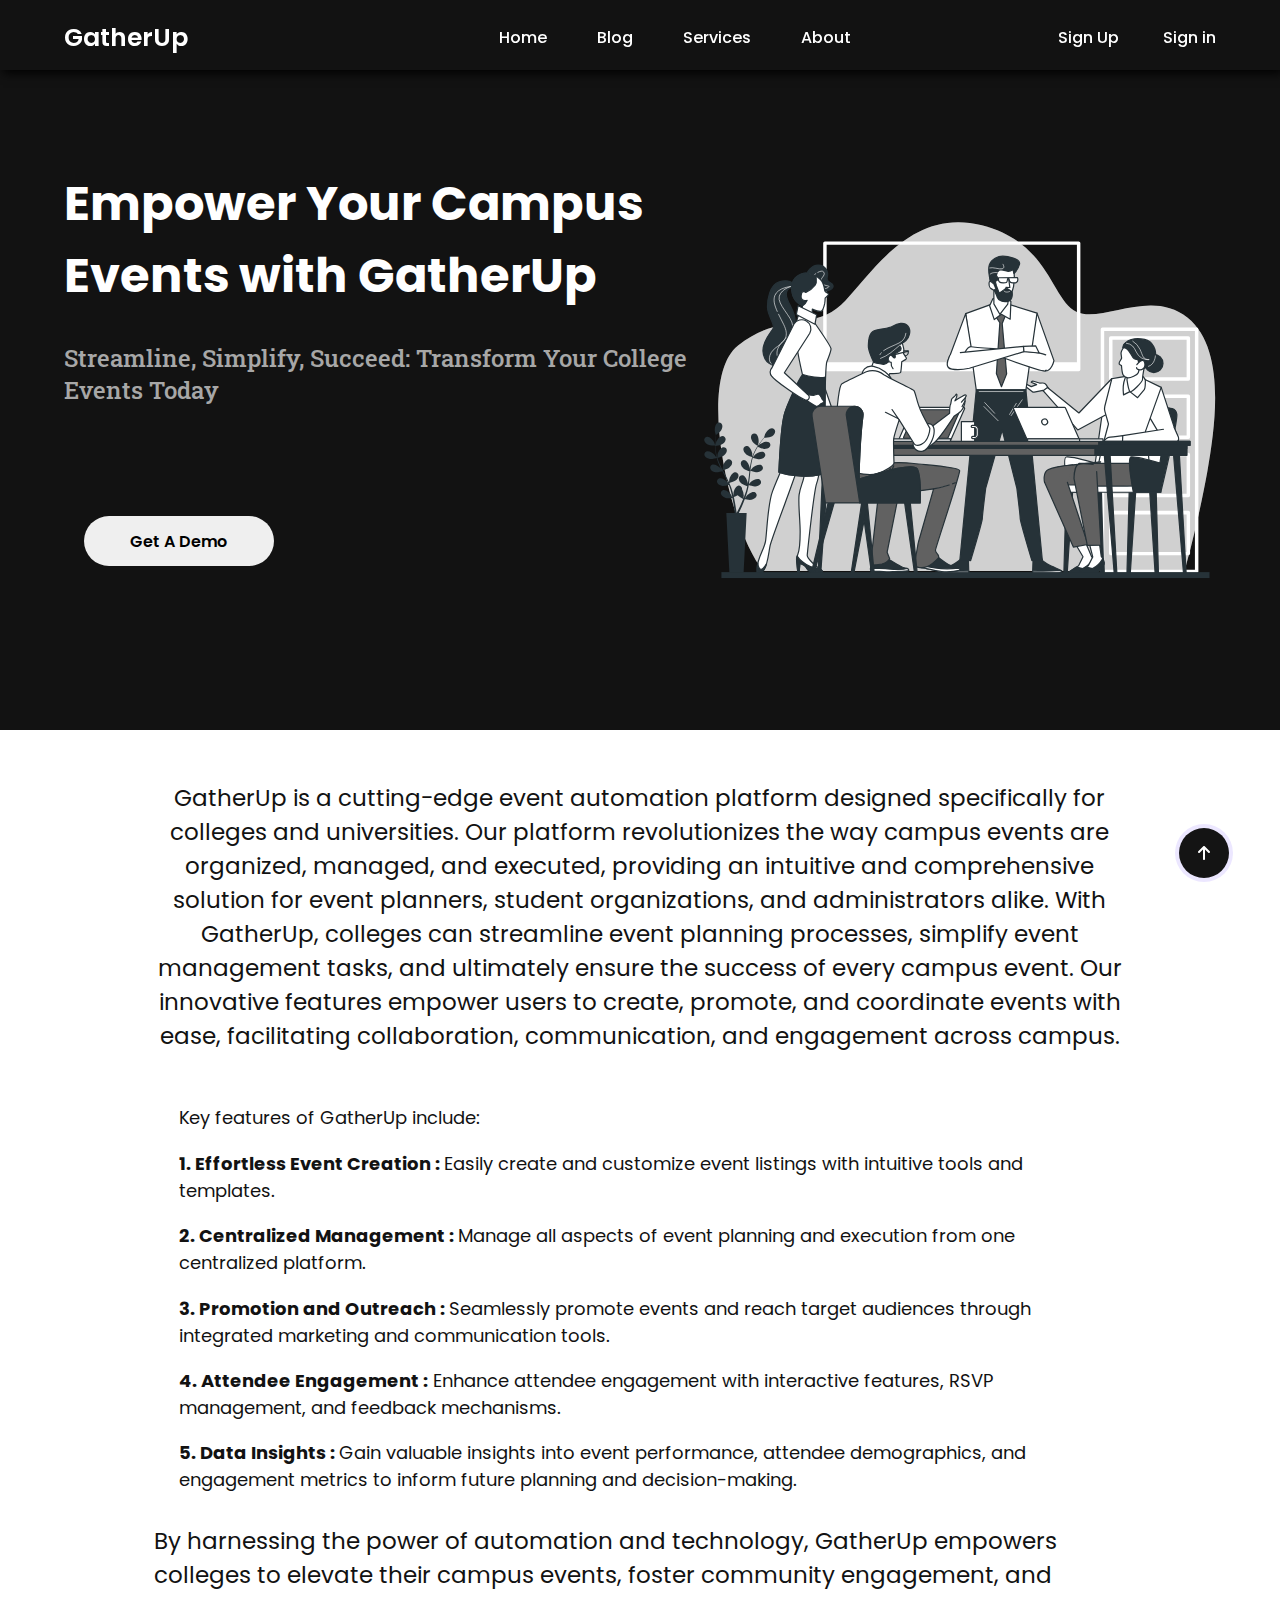
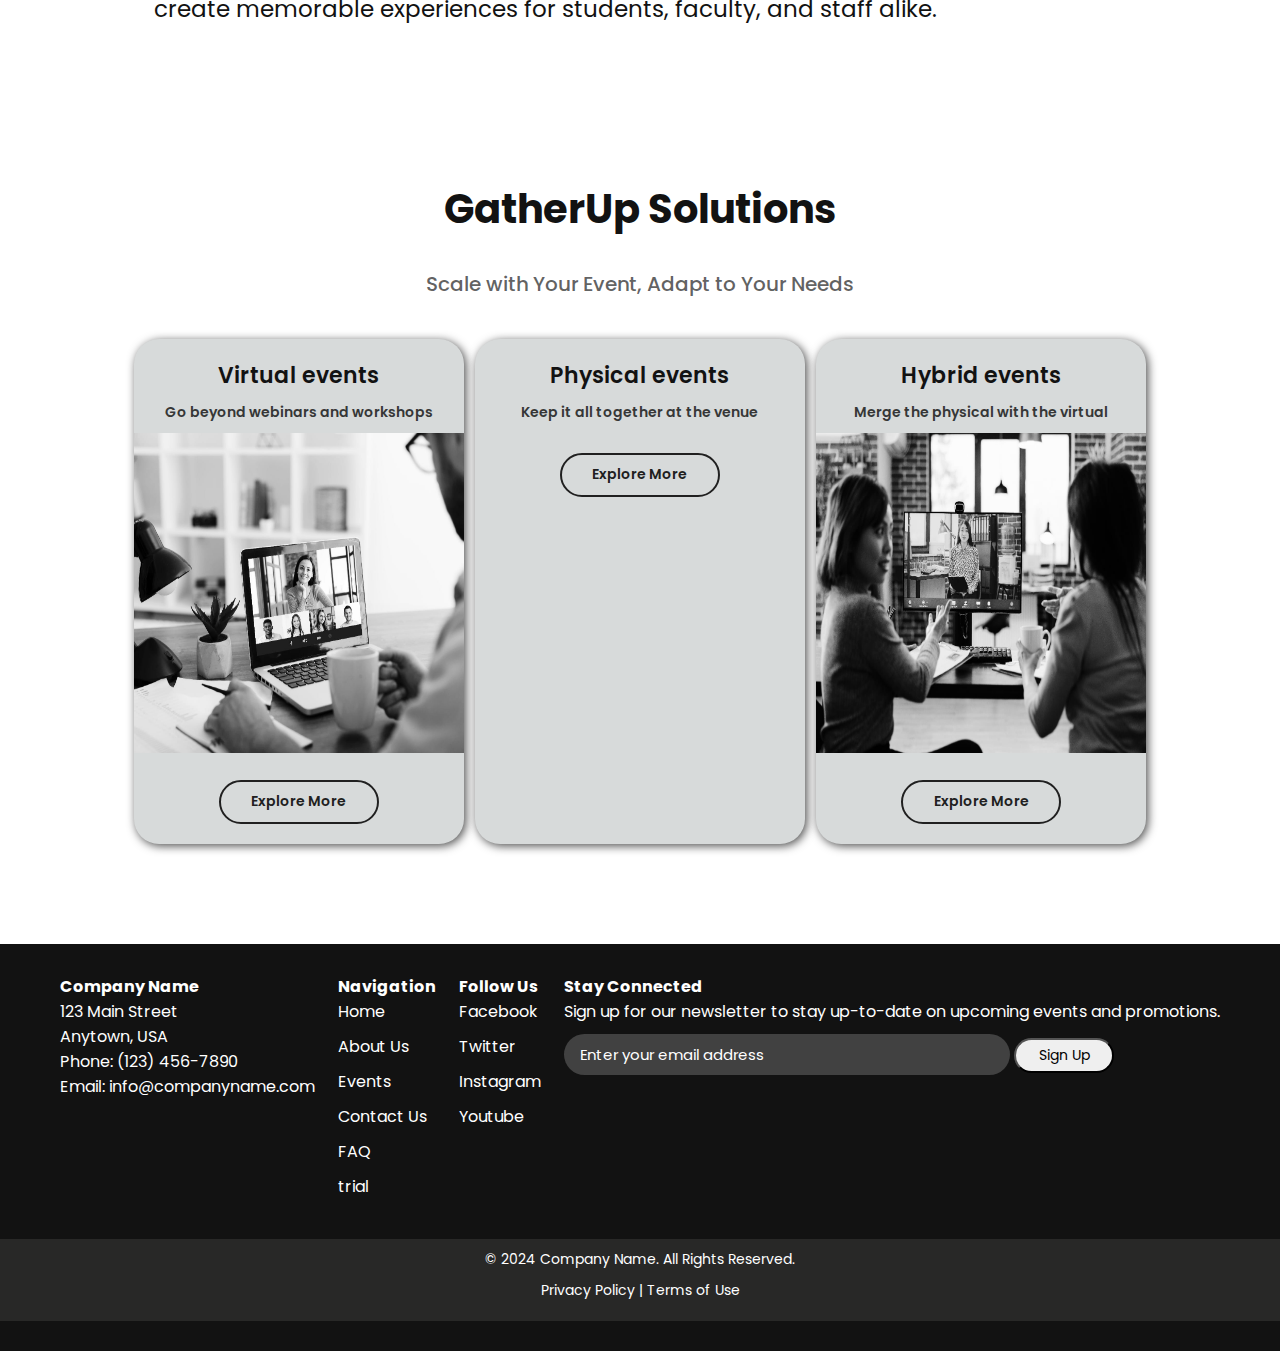
==== commit 558a6b9e: "22" ====
--- a/index.html
+++ b/index.html
@@ -777,7 +777,7 @@
         </a>
 
     </div>
-    <!----------------------------- discription ----------------------------------->
+    <!------------------------------- discription ----------------------------------->
     <div class="discription">
         <h1 class="title"></h1>
 
@@ -863,7 +863,9 @@
             <div class="solution_contents sbox6">
                 <p class="solution_discription">Physical events</p>
                 <p class="solution_about">Keep it all together at the venue</p>
-                <div class="solution_photo"><img src="images/pictures/physical-card.jpg" class="team_img" width="" alt=""></div>
+                <div class="solution_photo">
+                    <!-- <img src="images\pictures\physical-card.jpg" class="team_img" width="" alt=""> -->
+                </div>
                 <a href="physical.html"><button class="solution_button">Explore More</button></a>
 
             </div>
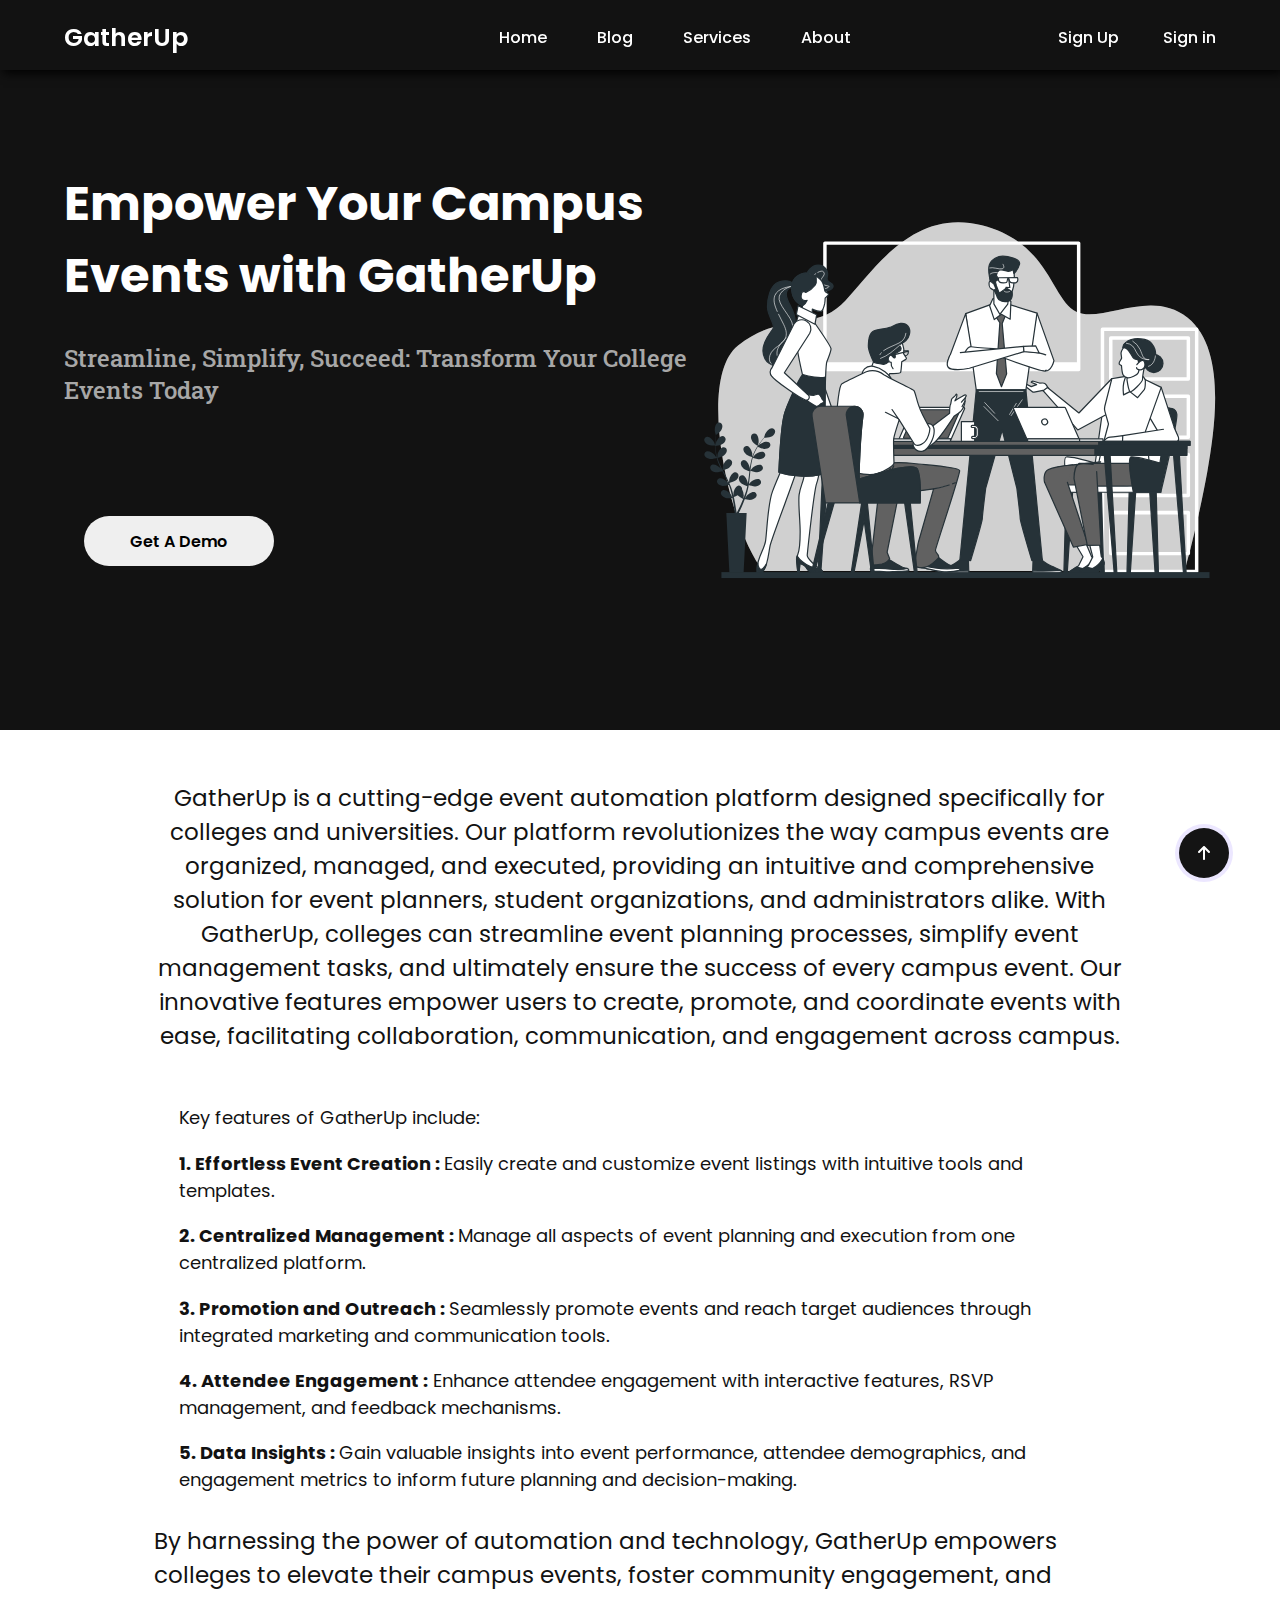
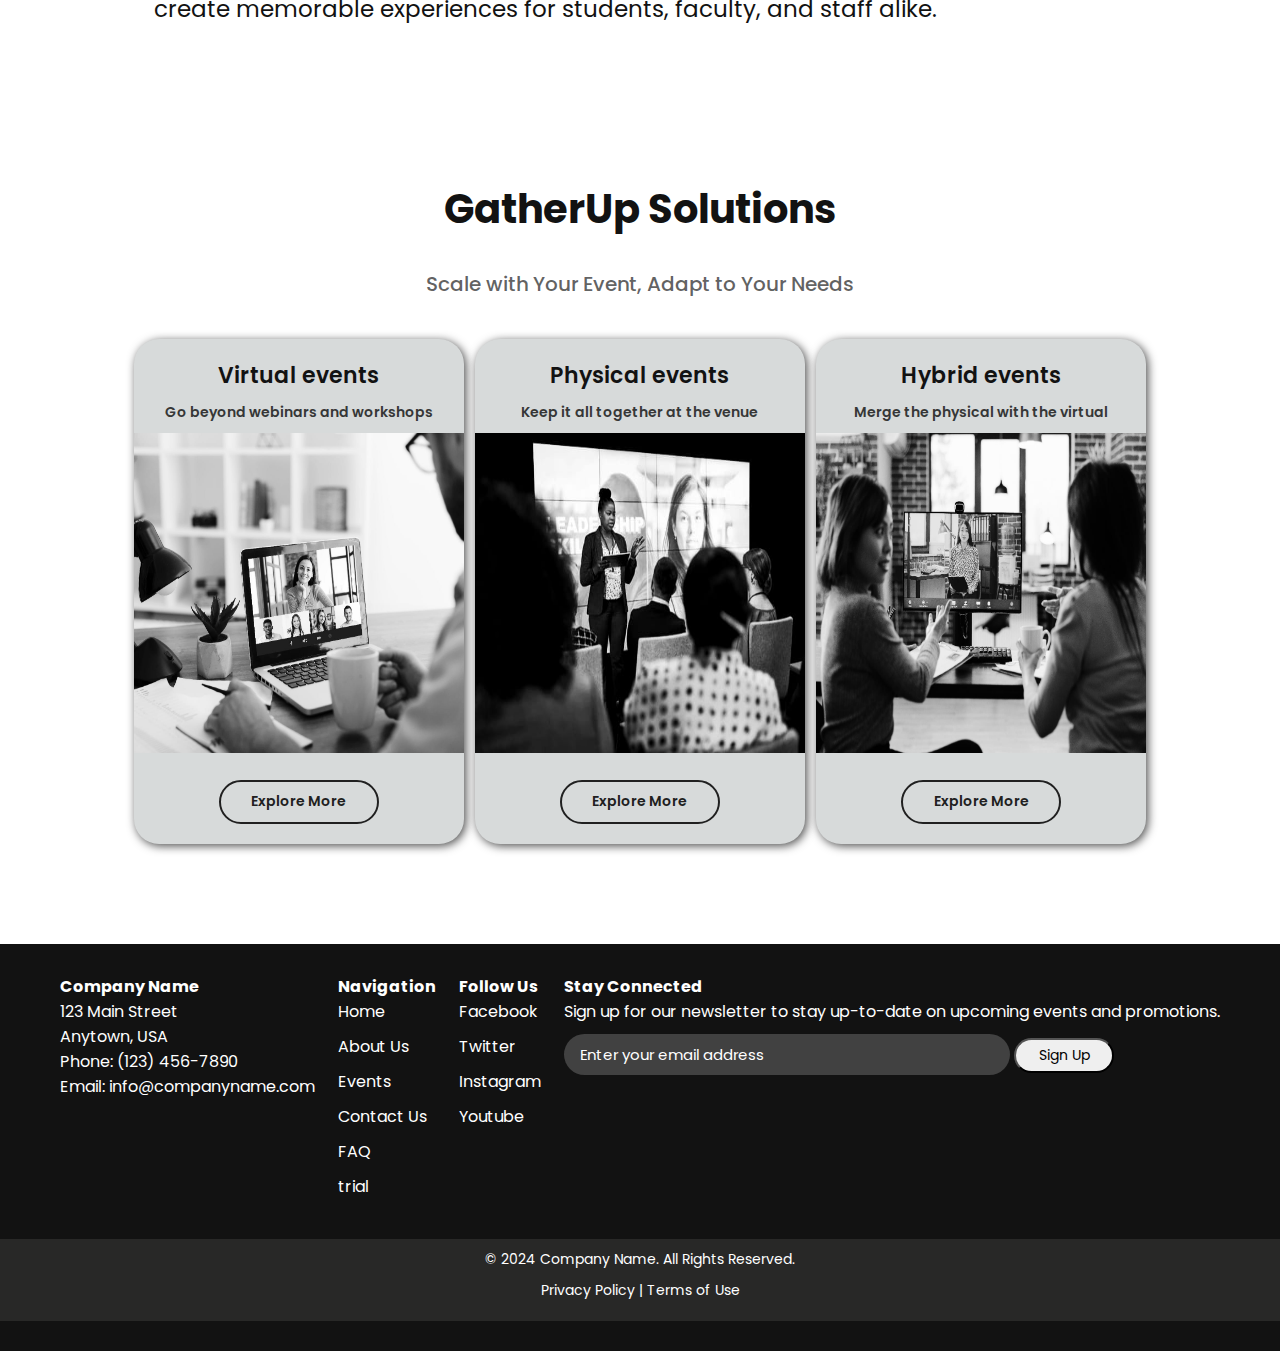
==== commit 78608c17: "2.2" ====
--- a/index.html
+++ b/index.html
@@ -864,7 +864,7 @@
                 <p class="solution_discription">Physical events</p>
                 <p class="solution_about">Keep it all together at the venue</p>
                 <div class="solution_photo">
-                    <!-- <img src="images\pictures\physical-card.jpg" class="team_img" width="" alt=""> -->
+                    <img src="images\pictures\physicalcard2.jpg" class="team_img" width="" alt="">
                 </div>
                 <a href="physical.html"><button class="solution_button">Explore More</button></a>
 
